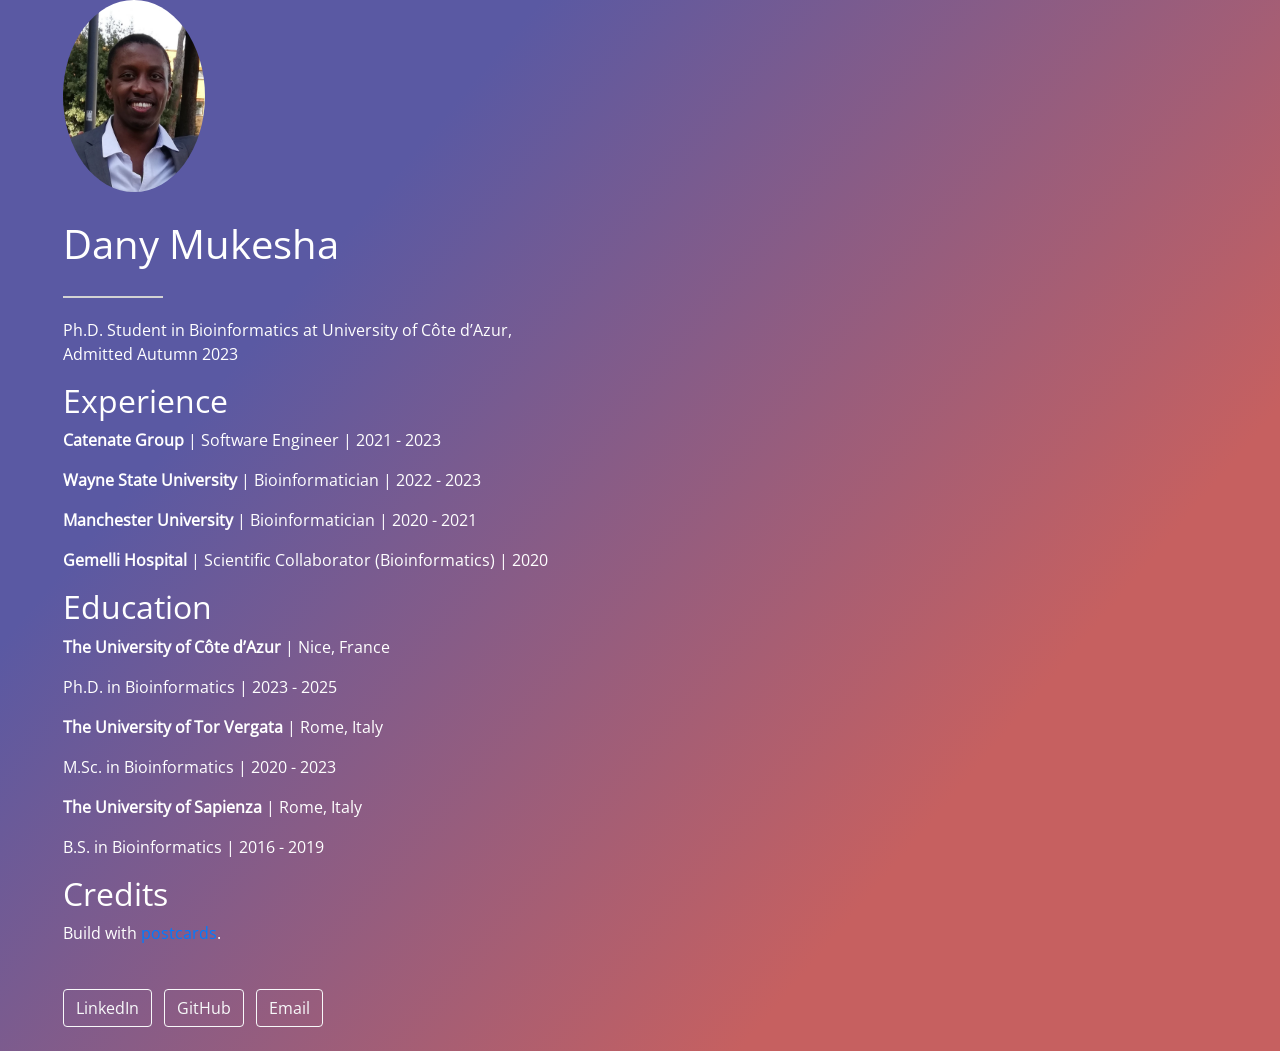
==== index.html @ 73e6e49c "updated the bio" ====
<!doctype html>
<html lang="en">
  <head>
    <!-- Required meta tags -->
    <meta charset="utf-8">
    <meta name="viewport" content="width=device-width, initial-scale=1, shrink-to-fit=no">

    <!-- Bootstrap CSS -->
    <style type="text/css">:root{--blue:#007bff;--indigo:#6610f2;--purple:#6f42c1;--pink:#e83e8c;--red:#dc3545;--orange:#fd7e14;--yellow:#ffc107;--green:#28a745;--teal:#20c997;--cyan:#17a2b8;--white:#fff;--gray:#6c757d;--gray-dark:#343a40;--primary:#007bff;--secondary:#6c757d;--success:#28a745;--info:#17a2b8;--warning:#ffc107;--danger:#dc3545;--light:#f8f9fa;--dark:#343a40;--breakpoint-xs:0;--breakpoint-sm:576px;--breakpoint-md:768px;--breakpoint-lg:992px;--breakpoint-xl:1200px;--font-family-sans-serif:-apple-system,BlinkMacSystemFont,"Segoe UI",Roboto,"Helvetica Neue",Arial,"Noto Sans",sans-serif,"Apple Color Emoji","Segoe UI Emoji","Segoe UI Symbol","Noto Color Emoji";--font-family-monospace:SFMono-Regular,Menlo,Monaco,Consolas,"Liberation Mono","Courier New",monospace}*,::after,::before{box-sizing:border-box}html{font-family:sans-serif;line-height:1.15;-webkit-text-size-adjust:100%;-webkit-tap-highlight-color:transparent}article,aside,figcaption,figure,footer,header,hgroup,main,nav,section{display:block}body{margin:0;font-family:-apple-system,BlinkMacSystemFont,"Segoe UI",Roboto,"Helvetica Neue",Arial,"Noto Sans",sans-serif,"Apple Color Emoji","Segoe UI Emoji","Segoe UI Symbol","Noto Color Emoji";font-size:1rem;font-weight:400;line-height:1.5;color:#212529;text-align:left;background-color:#fff}[tabindex="-1"]:focus:not(:focus-visible){outline:0!important}hr{box-sizing:content-box;height:0;overflow:visible}h1,h2,h3,h4,h5,h6{margin-top:0;margin-bottom:.5rem}p{margin-top:0;margin-bottom:1rem}abbr[data-original-title],abbr[title]{text-decoration:underline;-webkit-text-decoration:underline dotted;text-decoration:underline dotted;cursor:help;border-bottom:0;-webkit-text-decoration-skip-ink:none;text-decoration-skip-ink:none}address{margin-bottom:1rem;font-style:normal;line-height:inherit}dl,ol,ul{margin-top:0;margin-bottom:1rem}ol ol,ol ul,ul ol,ul ul{margin-bottom:0}dt{font-weight:700}dd{margin-bottom:.5rem;margin-left:0}blockquote{margin:0 0 1rem}b,strong{font-weight:bolder}small{font-size:80%}sub,sup{position:relative;font-size:75%;line-height:0;vertical-align:baseline}sub{bottom:-.25em}sup{top:-.5em}a{color:#007bff;text-decoration:none;background-color:transparent}a:hover{color:#0056b3;text-decoration:underline}a:not([href]){color:inherit;text-decoration:none}a:not([href]):hover{color:inherit;text-decoration:none}code,kbd,pre,samp{font-family:SFMono-Regular,Menlo,Monaco,Consolas,"Liberation Mono","Courier New",monospace;font-size:1em}pre{margin-top:0;margin-bottom:1rem;overflow:auto;-ms-overflow-style:scrollbar}figure{margin:0 0 1rem}img{vertical-align:middle;border-style:none}svg{overflow:hidden;vertical-align:middle}table{border-collapse:collapse}caption{padding-top:.75rem;padding-bottom:.75rem;color:#6c757d;text-align:left;caption-side:bottom}th{text-align:inherit}label{display:inline-block;margin-bottom:.5rem}button{border-radius:0}button:focus{outline:1px dotted;outline:5px auto -webkit-focus-ring-color}button,input,optgroup,select,textarea{margin:0;font-family:inherit;font-size:inherit;line-height:inherit}button,input{overflow:visible}button,select{text-transform:none}[role=button]{cursor:pointer}select{word-wrap:normal}[type=button],[type=reset],[type=submit],button{-webkit-appearance:button}[type=button]:not(:disabled),[type=reset]:not(:disabled),[type=submit]:not(:disabled),button:not(:disabled){cursor:pointer}[type=button]::-moz-focus-inner,[type=reset]::-moz-focus-inner,[type=submit]::-moz-focus-inner,button::-moz-focus-inner{padding:0;border-style:none}input[type=checkbox],input[type=radio]{box-sizing:border-box;padding:0}textarea{overflow:auto;resize:vertical}fieldset{min-width:0;padding:0;margin:0;border:0}legend{display:block;width:100%;max-width:100%;padding:0;margin-bottom:.5rem;font-size:1.5rem;line-height:inherit;color:inherit;white-space:normal}progress{vertical-align:baseline}[type=number]::-webkit-inner-spin-button,[type=number]::-webkit-outer-spin-button{height:auto}[type=search]{outline-offset:-2px;-webkit-appearance:none}[type=search]::-webkit-search-decoration{-webkit-appearance:none}::-webkit-file-upload-button{font:inherit;-webkit-appearance:button}output{display:inline-block}summary{display:list-item;cursor:pointer}template{display:none}[hidden]{display:none!important}.h1,.h2,.h3,.h4,.h5,.h6,h1,h2,h3,h4,h5,h6{margin-bottom:.5rem;font-weight:500;line-height:1.2}.h1,h1{font-size:2.5rem}.h2,h2{font-size:2rem}.h3,h3{font-size:1.75rem}.h4,h4{font-size:1.5rem}.h5,h5{font-size:1.25rem}.h6,h6{font-size:1rem}.lead{font-size:1.25rem;font-weight:300}.display-1{font-size:6rem;font-weight:300;line-height:1.2}.display-2{font-size:5.5rem;font-weight:300;line-height:1.2}.display-3{font-size:4.5rem;font-weight:300;line-height:1.2}.display-4{font-size:3.5rem;font-weight:300;line-height:1.2}hr{margin-top:1rem;margin-bottom:1rem;border:0;border-top:1px solid rgba(0,0,0,.1)}.small,small{font-size:80%;font-weight:400}.mark,mark{padding:.2em;background-color:#fcf8e3}.list-unstyled{padding-left:0;list-style:none}.list-inline{padding-left:0;list-style:none}.list-inline-item{display:inline-block}.list-inline-item:not(:last-child){margin-right:.5rem}.initialism{font-size:90%;text-transform:uppercase}.blockquote{margin-bottom:1rem;font-size:1.25rem}.blockquote-footer{display:block;font-size:80%;color:#6c757d}.blockquote-footer::before{content:"\2014\00A0"}.img-fluid{max-width:100%;height:auto}.img-thumbnail{padding:.25rem;background-color:#fff;border:1px solid #dee2e6;border-radius:.25rem;max-width:100%;height:auto}.figure{display:inline-block}.figure-img{margin-bottom:.5rem;line-height:1}.figure-caption{font-size:90%;color:#6c757d}code{font-size:87.5%;color:#e83e8c;word-wrap:break-word}a>code{color:inherit}kbd{padding:.2rem .4rem;font-size:87.5%;color:#fff;background-color:#212529;border-radius:.2rem}kbd kbd{padding:0;font-size:100%;font-weight:700}pre{display:block;font-size:87.5%;color:#212529}pre code{font-size:inherit;color:inherit;word-break:normal}.pre-scrollable{max-height:340px;overflow-y:scroll}.container{width:100%;padding-right:15px;padding-left:15px;margin-right:auto;margin-left:auto}@media (min-width:576px){.container{max-width:540px}}@media (min-width:768px){.container{max-width:720px}}@media (min-width:992px){.container{max-width:960px}}@media (min-width:1200px){.container{max-width:1140px}}.container-fluid,.container-lg,.container-md,.container-sm,.container-xl{width:100%;padding-right:15px;padding-left:15px;margin-right:auto;margin-left:auto}@media (min-width:576px){.container,.container-sm{max-width:540px}}@media (min-width:768px){.container,.container-md,.container-sm{max-width:720px}}@media (min-width:992px){.container,.container-lg,.container-md,.container-sm{max-width:960px}}@media (min-width:1200px){.container,.container-lg,.container-md,.container-sm,.container-xl{max-width:1140px}}.row{display:-ms-flexbox;display:flex;-ms-flex-wrap:wrap;flex-wrap:wrap;margin-right:-15px;margin-left:-15px}.no-gutters{margin-right:0;margin-left:0}.no-gutters>.col,.no-gutters>[class*=col-]{padding-right:0;padding-left:0}.col,.col-1,.col-10,.col-11,.col-12,.col-2,.col-3,.col-4,.col-5,.col-6,.col-7,.col-8,.col-9,.col-auto,.col-lg,.col-lg-1,.col-lg-10,.col-lg-11,.col-lg-12,.col-lg-2,.col-lg-3,.col-lg-4,.col-lg-5,.col-lg-6,.col-lg-7,.col-lg-8,.col-lg-9,.col-lg-auto,.col-md,.col-md-1,.col-md-10,.col-md-11,.col-md-12,.col-md-2,.col-md-3,.col-md-4,.col-md-5,.col-md-6,.col-md-7,.col-md-8,.col-md-9,.col-md-auto,.col-sm,.col-sm-1,.col-sm-10,.col-sm-11,.col-sm-12,.col-sm-2,.col-sm-3,.col-sm-4,.col-sm-5,.col-sm-6,.col-sm-7,.col-sm-8,.col-sm-9,.col-sm-auto,.col-xl,.col-xl-1,.col-xl-10,.col-xl-11,.col-xl-12,.col-xl-2,.col-xl-3,.col-xl-4,.col-xl-5,.col-xl-6,.col-xl-7,.col-xl-8,.col-xl-9,.col-xl-auto{position:relative;width:100%;padding-right:15px;padding-left:15px}.col{-ms-flex-preferred-size:0;flex-basis:0;-ms-flex-positive:1;flex-grow:1;min-width:0;max-width:100%}.row-cols-1>*{-ms-flex:0 0 100%;flex:0 0 100%;max-width:100%}.row-cols-2>*{-ms-flex:0 0 50%;flex:0 0 50%;max-width:50%}.row-cols-3>*{-ms-flex:0 0 33.333333%;flex:0 0 33.333333%;max-width:33.333333%}.row-cols-4>*{-ms-flex:0 0 25%;flex:0 0 25%;max-width:25%}.row-cols-5>*{-ms-flex:0 0 20%;flex:0 0 20%;max-width:20%}.row-cols-6>*{-ms-flex:0 0 16.666667%;flex:0 0 16.666667%;max-width:16.666667%}.col-auto{-ms-flex:0 0 auto;flex:0 0 auto;width:auto;max-width:100%}.col-1{-ms-flex:0 0 8.333333%;flex:0 0 8.333333%;max-width:8.333333%}.col-2{-ms-flex:0 0 16.666667%;flex:0 0 16.666667%;max-width:16.666667%}.col-3{-ms-flex:0 0 25%;flex:0 0 25%;max-width:25%}.col-4{-ms-flex:0 0 33.333333%;flex:0 0 33.333333%;max-width:33.333333%}.col-5{-ms-flex:0 0 41.666667%;flex:0 0 41.666667%;max-width:41.666667%}.col-6{-ms-flex:0 0 50%;flex:0 0 50%;max-width:50%}.col-7{-ms-flex:0 0 58.333333%;flex:0 0 58.333333%;max-width:58.333333%}.col-8{-ms-flex:0 0 66.666667%;flex:0 0 66.666667%;max-width:66.666667%}.col-9{-ms-flex:0 0 75%;flex:0 0 75%;max-width:75%}.col-10{-ms-flex:0 0 83.333333%;flex:0 0 83.333333%;max-width:83.333333%}.col-11{-ms-flex:0 0 91.666667%;flex:0 0 91.666667%;max-width:91.666667%}.col-12{-ms-flex:0 0 100%;flex:0 0 100%;max-width:100%}.order-first{-ms-flex-order:-1;order:-1}.order-last{-ms-flex-order:13;order:13}.order-0{-ms-flex-order:0;order:0}.order-1{-ms-flex-order:1;order:1}.order-2{-ms-flex-order:2;order:2}.order-3{-ms-flex-order:3;order:3}.order-4{-ms-flex-order:4;order:4}.order-5{-ms-flex-order:5;order:5}.order-6{-ms-flex-order:6;order:6}.order-7{-ms-flex-order:7;order:7}.order-8{-ms-flex-order:8;order:8}.order-9{-ms-flex-order:9;order:9}.order-10{-ms-flex-order:10;order:10}.order-11{-ms-flex-order:11;order:11}.order-12{-ms-flex-order:12;order:12}.offset-1{margin-left:8.333333%}.offset-2{margin-left:16.666667%}.offset-3{margin-left:25%}.offset-4{margin-left:33.333333%}.offset-5{margin-left:41.666667%}.offset-6{margin-left:50%}.offset-7{margin-left:58.333333%}.offset-8{margin-left:66.666667%}.offset-9{margin-left:75%}.offset-10{margin-left:83.333333%}.offset-11{margin-left:91.666667%}@media (min-width:576px){.col-sm{-ms-flex-preferred-size:0;flex-basis:0;-ms-flex-positive:1;flex-grow:1;min-width:0;max-width:100%}.row-cols-sm-1>*{-ms-flex:0 0 100%;flex:0 0 100%;max-width:100%}.row-cols-sm-2>*{-ms-flex:0 0 50%;flex:0 0 50%;max-width:50%}.row-cols-sm-3>*{-ms-flex:0 0 33.333333%;flex:0 0 33.333333%;max-width:33.333333%}.row-cols-sm-4>*{-ms-flex:0 0 25%;flex:0 0 25%;max-width:25%}.row-cols-sm-5>*{-ms-flex:0 0 20%;flex:0 0 20%;max-width:20%}.row-cols-sm-6>*{-ms-flex:0 0 16.666667%;flex:0 0 16.666667%;max-width:16.666667%}.col-sm-auto{-ms-flex:0 0 auto;flex:0 0 auto;width:auto;max-width:100%}.col-sm-1{-ms-flex:0 0 8.333333%;flex:0 0 8.333333%;max-width:8.333333%}.col-sm-2{-ms-flex:0 0 16.666667%;flex:0 0 16.666667%;max-width:16.666667%}.col-sm-3{-ms-flex:0 0 25%;flex:0 0 25%;max-width:25%}.col-sm-4{-ms-flex:0 0 33.333333%;flex:0 0 33.333333%;max-width:33.333333%}.col-sm-5{-ms-flex:0 0 41.666667%;flex:0 0 41.666667%;max-width:41.666667%}.col-sm-6{-ms-flex:0 0 50%;flex:0 0 50%;max-width:50%}.col-sm-7{-ms-flex:0 0 58.333333%;flex:0 0 58.333333%;max-width:58.333333%}.col-sm-8{-ms-flex:0 0 66.666667%;flex:0 0 66.666667%;max-width:66.666667%}.col-sm-9{-ms-flex:0 0 75%;flex:0 0 75%;max-width:75%}.col-sm-10{-ms-flex:0 0 83.333333%;flex:0 0 83.333333%;max-width:83.333333%}.col-sm-11{-ms-flex:0 0 91.666667%;flex:0 0 91.666667%;max-width:91.666667%}.col-sm-12{-ms-flex:0 0 100%;flex:0 0 100%;max-width:100%}.order-sm-first{-ms-flex-order:-1;order:-1}.order-sm-last{-ms-flex-order:13;order:13}.order-sm-0{-ms-flex-order:0;order:0}.order-sm-1{-ms-flex-order:1;order:1}.order-sm-2{-ms-flex-order:2;order:2}.order-sm-3{-ms-flex-order:3;order:3}.order-sm-4{-ms-flex-order:4;order:4}.order-sm-5{-ms-flex-order:5;order:5}.order-sm-6{-ms-flex-order:6;order:6}.order-sm-7{-ms-flex-order:7;order:7}.order-sm-8{-ms-flex-order:8;order:8}.order-sm-9{-ms-flex-order:9;order:9}.order-sm-10{-ms-flex-order:10;order:10}.order-sm-11{-ms-flex-order:11;order:11}.order-sm-12{-ms-flex-order:12;order:12}.offset-sm-0{margin-left:0}.offset-sm-1{margin-left:8.333333%}.offset-sm-2{margin-left:16.666667%}.offset-sm-3{margin-left:25%}.offset-sm-4{margin-left:33.333333%}.offset-sm-5{margin-left:41.666667%}.offset-sm-6{margin-left:50%}.offset-sm-7{margin-left:58.333333%}.offset-sm-8{margin-left:66.666667%}.offset-sm-9{margin-left:75%}.offset-sm-10{margin-left:83.333333%}.offset-sm-11{margin-left:91.666667%}}@media (min-width:768px){.col-md{-ms-flex-preferred-size:0;flex-basis:0;-ms-flex-positive:1;flex-grow:1;min-width:0;max-width:100%}.row-cols-md-1>*{-ms-flex:0 0 100%;flex:0 0 100%;max-width:100%}.row-cols-md-2>*{-ms-flex:0 0 50%;flex:0 0 50%;max-width:50%}.row-cols-md-3>*{-ms-flex:0 0 33.333333%;flex:0 0 33.333333%;max-width:33.333333%}.row-cols-md-4>*{-ms-flex:0 0 25%;flex:0 0 25%;max-width:25%}.row-cols-md-5>*{-ms-flex:0 0 20%;flex:0 0 20%;max-width:20%}.row-cols-md-6>*{-ms-flex:0 0 16.666667%;flex:0 0 16.666667%;max-width:16.666667%}.col-md-auto{-ms-flex:0 0 auto;flex:0 0 auto;width:auto;max-width:100%}.col-md-1{-ms-flex:0 0 8.333333%;flex:0 0 8.333333%;max-width:8.333333%}.col-md-2{-ms-flex:0 0 16.666667%;flex:0 0 16.666667%;max-width:16.666667%}.col-md-3{-ms-flex:0 0 25%;flex:0 0 25%;max-width:25%}.col-md-4{-ms-flex:0 0 33.333333%;flex:0 0 33.333333%;max-width:33.333333%}.col-md-5{-ms-flex:0 0 41.666667%;flex:0 0 41.666667%;max-width:41.666667%}.col-md-6{-ms-flex:0 0 50%;flex:0 0 50%;max-width:50%}.col-md-7{-ms-flex:0 0 58.333333%;flex:0 0 58.333333%;max-width:58.333333%}.col-md-8{-ms-flex:0 0 66.666667%;flex:0 0 66.666667%;max-width:66.666667%}.col-md-9{-ms-flex:0 0 75%;flex:0 0 75%;max-width:75%}.col-md-10{-ms-flex:0 0 83.333333%;flex:0 0 83.333333%;max-width:83.333333%}.col-md-11{-ms-flex:0 0 91.666667%;flex:0 0 91.666667%;max-width:91.666667%}.col-md-12{-ms-flex:0 0 100%;flex:0 0 100%;max-width:100%}.order-md-first{-ms-flex-order:-1;order:-1}.order-md-last{-ms-flex-order:13;order:13}.order-md-0{-ms-flex-order:0;order:0}.order-md-1{-ms-flex-order:1;order:1}.order-md-2{-ms-flex-order:2;order:2}.order-md-3{-ms-flex-order:3;order:3}.order-md-4{-ms-flex-order:4;order:4}.order-md-5{-ms-flex-order:5;order:5}.order-md-6{-ms-flex-order:6;order:6}.order-md-7{-ms-flex-order:7;order:7}.order-md-8{-ms-flex-order:8;order:8}.order-md-9{-ms-flex-order:9;order:9}.order-md-10{-ms-flex-order:10;order:10}.order-md-11{-ms-flex-order:11;order:11}.order-md-12{-ms-flex-order:12;order:12}.offset-md-0{margin-left:0}.offset-md-1{margin-left:8.333333%}.offset-md-2{margin-left:16.666667%}.offset-md-3{margin-left:25%}.offset-md-4{margin-left:33.333333%}.offset-md-5{margin-left:41.666667%}.offset-md-6{margin-left:50%}.offset-md-7{margin-left:58.333333%}.offset-md-8{margin-left:66.666667%}.offset-md-9{margin-left:75%}.offset-md-10{margin-left:83.333333%}.offset-md-11{margin-left:91.666667%}}@media (min-width:992px){.col-lg{-ms-flex-preferred-size:0;flex-basis:0;-ms-flex-positive:1;flex-grow:1;min-width:0;max-width:100%}.row-cols-lg-1>*{-ms-flex:0 0 100%;flex:0 0 100%;max-width:100%}.row-cols-lg-2>*{-ms-flex:0 0 50%;flex:0 0 50%;max-width:50%}.row-cols-lg-3>*{-ms-flex:0 0 33.333333%;flex:0 0 33.333333%;max-width:33.333333%}.row-cols-lg-4>*{-ms-flex:0 0 25%;flex:0 0 25%;max-width:25%}.row-cols-lg-5>*{-ms-flex:0 0 20%;flex:0 0 20%;max-width:20%}.row-cols-lg-6>*{-ms-flex:0 0 16.666667%;flex:0 0 16.666667%;max-width:16.666667%}.col-lg-auto{-ms-flex:0 0 auto;flex:0 0 auto;width:auto;max-width:100%}.col-lg-1{-ms-flex:0 0 8.333333%;flex:0 0 8.333333%;max-width:8.333333%}.col-lg-2{-ms-flex:0 0 16.666667%;flex:0 0 16.666667%;max-width:16.666667%}.col-lg-3{-ms-flex:0 0 25%;flex:0 0 25%;max-width:25%}.col-lg-4{-ms-flex:0 0 33.333333%;flex:0 0 33.333333%;max-width:33.333333%}.col-lg-5{-ms-flex:0 0 41.666667%;flex:0 0 41.666667%;max-width:41.666667%}.col-lg-6{-ms-flex:0 0 50%;flex:0 0 50%;max-width:50%}.col-lg-7{-ms-flex:0 0 58.333333%;flex:0 0 58.333333%;max-width:58.333333%}.col-lg-8{-ms-flex:0 0 66.666667%;flex:0 0 66.666667%;max-width:66.666667%}.col-lg-9{-ms-flex:0 0 75%;flex:0 0 75%;max-width:75%}.col-lg-10{-ms-flex:0 0 83.333333%;flex:0 0 83.333333%;max-width:83.333333%}.col-lg-11{-ms-flex:0 0 91.666667%;flex:0 0 91.666667%;max-width:91.666667%}.col-lg-12{-ms-flex:0 0 100%;flex:0 0 100%;max-width:100%}.order-lg-first{-ms-flex-order:-1;order:-1}.order-lg-last{-ms-flex-order:13;order:13}.order-lg-0{-ms-flex-order:0;order:0}.order-lg-1{-ms-flex-order:1;order:1}.order-lg-2{-ms-flex-order:2;order:2}.order-lg-3{-ms-flex-order:3;order:3}.order-lg-4{-ms-flex-order:4;order:4}.order-lg-5{-ms-flex-order:5;order:5}.order-lg-6{-ms-flex-order:6;order:6}.order-lg-7{-ms-flex-order:7;order:7}.order-lg-8{-ms-flex-order:8;order:8}.order-lg-9{-ms-flex-order:9;order:9}.order-lg-10{-ms-flex-order:10;order:10}.order-lg-11{-ms-flex-order:11;order:11}.order-lg-12{-ms-flex-order:12;order:12}.offset-lg-0{margin-left:0}.offset-lg-1{margin-left:8.333333%}.offset-lg-2{margin-left:16.666667%}.offset-lg-3{margin-left:25%}.offset-lg-4{margin-left:33.333333%}.offset-lg-5{margin-left:41.666667%}.offset-lg-6{margin-left:50%}.offset-lg-7{margin-left:58.333333%}.offset-lg-8{margin-left:66.666667%}.offset-lg-9{margin-left:75%}.offset-lg-10{margin-left:83.333333%}.offset-lg-11{margin-left:91.666667%}}@media (min-width:1200px){.col-xl{-ms-flex-preferred-size:0;flex-basis:0;-ms-flex-positive:1;flex-grow:1;min-width:0;max-width:100%}.row-cols-xl-1>*{-ms-flex:0 0 100%;flex:0 0 100%;max-width:100%}.row-cols-xl-2>*{-ms-flex:0 0 50%;flex:0 0 50%;max-width:50%}.row-cols-xl-3>*{-ms-flex:0 0 33.333333%;flex:0 0 33.333333%;max-width:33.333333%}.row-cols-xl-4>*{-ms-flex:0 0 25%;flex:0 0 25%;max-width:25%}.row-cols-xl-5>*{-ms-flex:0 0 20%;flex:0 0 20%;max-width:20%}.row-cols-xl-6>*{-ms-flex:0 0 16.666667%;flex:0 0 16.666667%;max-width:16.666667%}.col-xl-auto{-ms-flex:0 0 auto;flex:0 0 auto;width:auto;max-width:100%}.col-xl-1{-ms-flex:0 0 8.333333%;flex:0 0 8.333333%;max-width:8.333333%}.col-xl-2{-ms-flex:0 0 16.666667%;flex:0 0 16.666667%;max-width:16.666667%}.col-xl-3{-ms-flex:0 0 25%;flex:0 0 25%;max-width:25%}.col-xl-4{-ms-flex:0 0 33.333333%;flex:0 0 33.333333%;max-width:33.333333%}.col-xl-5{-ms-flex:0 0 41.666667%;flex:0 0 41.666667%;max-width:41.666667%}.col-xl-6{-ms-flex:0 0 50%;flex:0 0 50%;max-width:50%}.col-xl-7{-ms-flex:0 0 58.333333%;flex:0 0 58.333333%;max-width:58.333333%}.col-xl-8{-ms-flex:0 0 66.666667%;flex:0 0 66.666667%;max-width:66.666667%}.col-xl-9{-ms-flex:0 0 75%;flex:0 0 75%;max-width:75%}.col-xl-10{-ms-flex:0 0 83.333333%;flex:0 0 83.333333%;max-width:83.333333%}.col-xl-11{-ms-flex:0 0 91.666667%;flex:0 0 91.666667%;max-width:91.666667%}.col-xl-12{-ms-flex:0 0 100%;flex:0 0 100%;max-width:100%}.order-xl-first{-ms-flex-order:-1;order:-1}.order-xl-last{-ms-flex-order:13;order:13}.order-xl-0{-ms-flex-order:0;order:0}.order-xl-1{-ms-flex-order:1;order:1}.order-xl-2{-ms-flex-order:2;order:2}.order-xl-3{-ms-flex-order:3;order:3}.order-xl-4{-ms-flex-order:4;order:4}.order-xl-5{-ms-flex-order:5;order:5}.order-xl-6{-ms-flex-order:6;order:6}.order-xl-7{-ms-flex-order:7;order:7}.order-xl-8{-ms-flex-order:8;order:8}.order-xl-9{-ms-flex-order:9;order:9}.order-xl-10{-ms-flex-order:10;order:10}.order-xl-11{-ms-flex-order:11;order:11}.order-xl-12{-ms-flex-order:12;order:12}.offset-xl-0{margin-left:0}.offset-xl-1{margin-left:8.333333%}.offset-xl-2{margin-left:16.666667%}.offset-xl-3{margin-left:25%}.offset-xl-4{margin-left:33.333333%}.offset-xl-5{margin-left:41.666667%}.offset-xl-6{margin-left:50%}.offset-xl-7{margin-left:58.333333%}.offset-xl-8{margin-left:66.666667%}.offset-xl-9{margin-left:75%}.offset-xl-10{margin-left:83.333333%}.offset-xl-11{margin-left:91.666667%}}.table{width:100%;margin-bottom:1rem;color:#212529}.table td,.table th{padding:.75rem;vertical-align:top;border-top:1px solid #dee2e6}.table thead th{vertical-align:bottom;border-bottom:2px solid #dee2e6}.table tbody+tbody{border-top:2px solid #dee2e6}.table-sm td,.table-sm th{padding:.3rem}.table-bordered{border:1px solid #dee2e6}.table-bordered td,.table-bordered th{border:1px solid #dee2e6}.table-bordered thead td,.table-bordered thead th{border-bottom-width:2px}.table-borderless tbody+tbody,.table-borderless td,.table-borderless th,.table-borderless thead th{border:0}.table-striped tbody tr:nth-of-type(odd){background-color:rgba(0,0,0,.05)}.table-hover tbody tr:hover{color:#212529;background-color:rgba(0,0,0,.075)}.table-primary,.table-primary>td,.table-primary>th{background-color:#b8daff}.table-primary tbody+tbody,.table-primary td,.table-primary th,.table-primary thead th{border-color:#7abaff}.table-hover .table-primary:hover{background-color:#9fcdff}.table-hover .table-primary:hover>td,.table-hover .table-primary:hover>th{background-color:#9fcdff}.table-secondary,.table-secondary>td,.table-secondary>th{background-color:#d6d8db}.table-secondary tbody+tbody,.table-secondary td,.table-secondary th,.table-secondary thead th{border-color:#b3b7bb}.table-hover .table-secondary:hover{background-color:#c8cbcf}.table-hover .table-secondary:hover>td,.table-hover .table-secondary:hover>th{background-color:#c8cbcf}.table-success,.table-success>td,.table-success>th{background-color:#c3e6cb}.table-success tbody+tbody,.table-success td,.table-success th,.table-success thead th{border-color:#8fd19e}.table-hover .table-success:hover{background-color:#b1dfbb}.table-hover .table-success:hover>td,.table-hover .table-success:hover>th{background-color:#b1dfbb}.table-info,.table-info>td,.table-info>th{background-color:#bee5eb}.table-info tbody+tbody,.table-info td,.table-info th,.table-info thead th{border-color:#86cfda}.table-hover .table-info:hover{background-color:#abdde5}.table-hover .table-info:hover>td,.table-hover .table-info:hover>th{background-color:#abdde5}.table-warning,.table-warning>td,.table-warning>th{background-color:#ffeeba}.table-warning tbody+tbody,.table-warning td,.table-warning th,.table-warning thead th{border-color:#ffdf7e}.table-hover .table-warning:hover{background-color:#ffe8a1}.table-hover .table-warning:hover>td,.table-hover .table-warning:hover>th{background-color:#ffe8a1}.table-danger,.table-danger>td,.table-danger>th{background-color:#f5c6cb}.table-danger tbody+tbody,.table-danger td,.table-danger th,.table-danger thead th{border-color:#ed969e}.table-hover .table-danger:hover{background-color:#f1b0b7}.table-hover .table-danger:hover>td,.table-hover .table-danger:hover>th{background-color:#f1b0b7}.table-light,.table-light>td,.table-light>th{background-color:#fdfdfe}.table-light tbody+tbody,.table-light td,.table-light th,.table-light thead th{border-color:#fbfcfc}.table-hover .table-light:hover{background-color:#ececf6}.table-hover .table-light:hover>td,.table-hover .table-light:hover>th{background-color:#ececf6}.table-dark,.table-dark>td,.table-dark>th{background-color:#c6c8ca}.table-dark tbody+tbody,.table-dark td,.table-dark th,.table-dark thead th{border-color:#95999c}.table-hover .table-dark:hover{background-color:#b9bbbe}.table-hover .table-dark:hover>td,.table-hover .table-dark:hover>th{background-color:#b9bbbe}.table-active,.table-active>td,.table-active>th{background-color:rgba(0,0,0,.075)}.table-hover .table-active:hover{background-color:rgba(0,0,0,.075)}.table-hover .table-active:hover>td,.table-hover .table-active:hover>th{background-color:rgba(0,0,0,.075)}.table .thead-dark th{color:#fff;background-color:#343a40;border-color:#454d55}.table .thead-light th{color:#495057;background-color:#e9ecef;border-color:#dee2e6}.table-dark{color:#fff;background-color:#343a40}.table-dark td,.table-dark th,.table-dark thead th{border-color:#454d55}.table-dark.table-bordered{border:0}.table-dark.table-striped tbody tr:nth-of-type(odd){background-color:rgba(255,255,255,.05)}.table-dark.table-hover tbody tr:hover{color:#fff;background-color:rgba(255,255,255,.075)}@media (max-width:575.98px){.table-responsive-sm{display:block;width:100%;overflow-x:auto;-webkit-overflow-scrolling:touch}.table-responsive-sm>.table-bordered{border:0}}@media (max-width:767.98px){.table-responsive-md{display:block;width:100%;overflow-x:auto;-webkit-overflow-scrolling:touch}.table-responsive-md>.table-bordered{border:0}}@media (max-width:991.98px){.table-responsive-lg{display:block;width:100%;overflow-x:auto;-webkit-overflow-scrolling:touch}.table-responsive-lg>.table-bordered{border:0}}@media (max-width:1199.98px){.table-responsive-xl{display:block;width:100%;overflow-x:auto;-webkit-overflow-scrolling:touch}.table-responsive-xl>.table-bordered{border:0}}.table-responsive{display:block;width:100%;overflow-x:auto;-webkit-overflow-scrolling:touch}.table-responsive>.table-bordered{border:0}.form-control{display:block;width:100%;height:calc(1.5em + .75rem + 2px);padding:.375rem .75rem;font-size:1rem;font-weight:400;line-height:1.5;color:#495057;background-color:#fff;background-clip:padding-box;border:1px solid #ced4da;border-radius:.25rem;transition:border-color .15s ease-in-out,box-shadow .15s ease-in-out}@media (prefers-reduced-motion:reduce){.form-control{transition:none}}.form-control::-ms-expand{background-color:transparent;border:0}.form-control:-moz-focusring{color:transparent;text-shadow:0 0 0 #495057}.form-control:focus{color:#495057;background-color:#fff;border-color:#80bdff;outline:0;box-shadow:0 0 0 .2rem rgba(0,123,255,.25)}.form-control::-webkit-input-placeholder{color:#6c757d;opacity:1}.form-control::-moz-placeholder{color:#6c757d;opacity:1}.form-control:-ms-input-placeholder{color:#6c757d;opacity:1}.form-control::-ms-input-placeholder{color:#6c757d;opacity:1}.form-control::placeholder{color:#6c757d;opacity:1}.form-control:disabled,.form-control[readonly]{background-color:#e9ecef;opacity:1}input[type=date].form-control,input[type=datetime-local].form-control,input[type=month].form-control,input[type=time].form-control{-webkit-appearance:none;-moz-appearance:none;appearance:none}select.form-control:focus::-ms-value{color:#495057;background-color:#fff}.form-control-file,.form-control-range{display:block;width:100%}.col-form-label{padding-top:calc(.375rem + 1px);padding-bottom:calc(.375rem + 1px);margin-bottom:0;font-size:inherit;line-height:1.5}.col-form-label-lg{padding-top:calc(.5rem + 1px);padding-bottom:calc(.5rem + 1px);font-size:1.25rem;line-height:1.5}.col-form-label-sm{padding-top:calc(.25rem + 1px);padding-bottom:calc(.25rem + 1px);font-size:.875rem;line-height:1.5}.form-control-plaintext{display:block;width:100%;padding:.375rem 0;margin-bottom:0;font-size:1rem;line-height:1.5;color:#212529;background-color:transparent;border:solid transparent;border-width:1px 0}.form-control-plaintext.form-control-lg,.form-control-plaintext.form-control-sm{padding-right:0;padding-left:0}.form-control-sm{height:calc(1.5em + .5rem + 2px);padding:.25rem .5rem;font-size:.875rem;line-height:1.5;border-radius:.2rem}.form-control-lg{height:calc(1.5em + 1rem + 2px);padding:.5rem 1rem;font-size:1.25rem;line-height:1.5;border-radius:.3rem}select.form-control[multiple],select.form-control[size]{height:auto}textarea.form-control{height:auto}.form-group{margin-bottom:1rem}.form-text{display:block;margin-top:.25rem}.form-row{display:-ms-flexbox;display:flex;-ms-flex-wrap:wrap;flex-wrap:wrap;margin-right:-5px;margin-left:-5px}.form-row>.col,.form-row>[class*=col-]{padding-right:5px;padding-left:5px}.form-check{position:relative;display:block;padding-left:1.25rem}.form-check-input{position:absolute;margin-top:.3rem;margin-left:-1.25rem}.form-check-input:disabled~.form-check-label,.form-check-input[disabled]~.form-check-label{color:#6c757d}.form-check-label{margin-bottom:0}.form-check-inline{display:-ms-inline-flexbox;display:inline-flex;-ms-flex-align:center;align-items:center;padding-left:0;margin-right:.75rem}.form-check-inline .form-check-input{position:static;margin-top:0;margin-right:.3125rem;margin-left:0}.valid-feedback{display:none;width:100%;margin-top:.25rem;font-size:80%;color:#28a745}.valid-tooltip{position:absolute;top:100%;z-index:5;display:none;max-width:100%;padding:.25rem .5rem;margin-top:.1rem;font-size:.875rem;line-height:1.5;color:#fff;background-color:rgba(40,167,69,.9);border-radius:.25rem}.is-valid~.valid-feedback,.is-valid~.valid-tooltip,.was-validated :valid~.valid-feedback,.was-validated :valid~.valid-tooltip{display:block}.form-control.is-valid,.was-validated .form-control:valid{border-color:#28a745;padding-right:calc(1.5em + .75rem);background-image:url("data:image/svg+xml,%3csvg xmlns='http://www.w3.org/2000/svg' width='8' height='8' viewBox='0 0 8 8'%3e%3cpath fill='%2328a745' d='M2.3 6.73L.6 4.53c-.4-1.04.46-1.4 1.1-.8l1.1 1.4 3.4-3.8c.6-.63 1.6-.27 1.2.7l-4 4.6c-.43.5-.8.4-1.1.1z'/%3e%3c/svg%3e");background-repeat:no-repeat;background-position:right calc(.375em + .1875rem) center;background-size:calc(.75em + .375rem) calc(.75em + .375rem)}.form-control.is-valid:focus,.was-validated .form-control:valid:focus{border-color:#28a745;box-shadow:0 0 0 .2rem rgba(40,167,69,.25)}.was-validated textarea.form-control:valid,textarea.form-control.is-valid{padding-right:calc(1.5em + .75rem);background-position:top calc(.375em + .1875rem) right calc(.375em + .1875rem)}.custom-select.is-valid,.was-validated .custom-select:valid{border-color:#28a745;padding-right:calc(.75em + 2.3125rem);background:url("data:image/svg+xml,%3csvg xmlns='http://www.w3.org/2000/svg' width='4' height='5' viewBox='0 0 4 5'%3e%3cpath fill='%23343a40' d='M2 0L0 2h4zm0 5L0 3h4z'/%3e%3c/svg%3e") no-repeat right .75rem center/8px 10px,url("data:image/svg+xml,%3csvg xmlns='http://www.w3.org/2000/svg' width='8' height='8' viewBox='0 0 8 8'%3e%3cpath fill='%2328a745' d='M2.3 6.73L.6 4.53c-.4-1.04.46-1.4 1.1-.8l1.1 1.4 3.4-3.8c.6-.63 1.6-.27 1.2.7l-4 4.6c-.43.5-.8.4-1.1.1z'/%3e%3c/svg%3e") #fff no-repeat center right 1.75rem/calc(.75em + .375rem) calc(.75em + .375rem)}.custom-select.is-valid:focus,.was-validated .custom-select:valid:focus{border-color:#28a745;box-shadow:0 0 0 .2rem rgba(40,167,69,.25)}.form-check-input.is-valid~.form-check-label,.was-validated .form-check-input:valid~.form-check-label{color:#28a745}.form-check-input.is-valid~.valid-feedback,.form-check-input.is-valid~.valid-tooltip,.was-validated .form-check-input:valid~.valid-feedback,.was-validated .form-check-input:valid~.valid-tooltip{display:block}.custom-control-input.is-valid~.custom-control-label,.was-validated .custom-control-input:valid~.custom-control-label{color:#28a745}.custom-control-input.is-valid~.custom-control-label::before,.was-validated .custom-control-input:valid~.custom-control-label::before{border-color:#28a745}.custom-control-input.is-valid:checked~.custom-control-label::before,.was-validated .custom-control-input:valid:checked~.custom-control-label::before{border-color:#34ce57;background-color:#34ce57}.custom-control-input.is-valid:focus~.custom-control-label::before,.was-validated .custom-control-input:valid:focus~.custom-control-label::before{box-shadow:0 0 0 .2rem rgba(40,167,69,.25)}.custom-control-input.is-valid:focus:not(:checked)~.custom-control-label::before,.was-validated .custom-control-input:valid:focus:not(:checked)~.custom-control-label::before{border-color:#28a745}.custom-file-input.is-valid~.custom-file-label,.was-validated .custom-file-input:valid~.custom-file-label{border-color:#28a745}.custom-file-input.is-valid:focus~.custom-file-label,.was-validated .custom-file-input:valid:focus~.custom-file-label{border-color:#28a745;box-shadow:0 0 0 .2rem rgba(40,167,69,.25)}.invalid-feedback{display:none;width:100%;margin-top:.25rem;font-size:80%;color:#dc3545}.invalid-tooltip{position:absolute;top:100%;z-index:5;display:none;max-width:100%;padding:.25rem .5rem;margin-top:.1rem;font-size:.875rem;line-height:1.5;color:#fff;background-color:rgba(220,53,69,.9);border-radius:.25rem}.is-invalid~.invalid-feedback,.is-invalid~.invalid-tooltip,.was-validated :invalid~.invalid-feedback,.was-validated :invalid~.invalid-tooltip{display:block}.form-control.is-invalid,.was-validated .form-control:invalid{border-color:#dc3545;padding-right:calc(1.5em + .75rem);background-image:url("data:image/svg+xml,%3csvg xmlns='http://www.w3.org/2000/svg' width='12' height='12' fill='none' stroke='%23dc3545' viewBox='0 0 12 12'%3e%3ccircle cx='6' cy='6' r='4.5'/%3e%3cpath stroke-linejoin='round' d='M5.8 3.6h.4L6 6.5z'/%3e%3ccircle cx='6' cy='8.2' r='.6' fill='%23dc3545' stroke='none'/%3e%3c/svg%3e");background-repeat:no-repeat;background-position:right calc(.375em + .1875rem) center;background-size:calc(.75em + .375rem) calc(.75em + .375rem)}.form-control.is-invalid:focus,.was-validated .form-control:invalid:focus{border-color:#dc3545;box-shadow:0 0 0 .2rem rgba(220,53,69,.25)}.was-validated textarea.form-control:invalid,textarea.form-control.is-invalid{padding-right:calc(1.5em + .75rem);background-position:top calc(.375em + .1875rem) right calc(.375em + .1875rem)}.custom-select.is-invalid,.was-validated .custom-select:invalid{border-color:#dc3545;padding-right:calc(.75em + 2.3125rem);background:url("data:image/svg+xml,%3csvg xmlns='http://www.w3.org/2000/svg' width='4' height='5' viewBox='0 0 4 5'%3e%3cpath fill='%23343a40' d='M2 0L0 2h4zm0 5L0 3h4z'/%3e%3c/svg%3e") no-repeat right .75rem center/8px 10px,url("data:image/svg+xml,%3csvg xmlns='http://www.w3.org/2000/svg' width='12' height='12' fill='none' stroke='%23dc3545' viewBox='0 0 12 12'%3e%3ccircle cx='6' cy='6' r='4.5'/%3e%3cpath stroke-linejoin='round' d='M5.8 3.6h.4L6 6.5z'/%3e%3ccircle cx='6' cy='8.2' r='.6' fill='%23dc3545' stroke='none'/%3e%3c/svg%3e") #fff no-repeat center right 1.75rem/calc(.75em + .375rem) calc(.75em + .375rem)}.custom-select.is-invalid:focus,.was-validated .custom-select:invalid:focus{border-color:#dc3545;box-shadow:0 0 0 .2rem rgba(220,53,69,.25)}.form-check-input.is-invalid~.form-check-label,.was-validated .form-check-input:invalid~.form-check-label{color:#dc3545}.form-check-input.is-invalid~.invalid-feedback,.form-check-input.is-invalid~.invalid-tooltip,.was-validated .form-check-input:invalid~.invalid-feedback,.was-validated .form-check-input:invalid~.invalid-tooltip{display:block}.custom-control-input.is-invalid~.custom-control-label,.was-validated .custom-control-input:invalid~.custom-control-label{color:#dc3545}.custom-control-input.is-invalid~.custom-control-label::before,.was-validated .custom-control-input:invalid~.custom-control-label::before{border-color:#dc3545}.custom-control-input.is-invalid:checked~.custom-control-label::before,.was-validated .custom-control-input:invalid:checked~.custom-control-label::before{border-color:#e4606d;background-color:#e4606d}.custom-control-input.is-invalid:focus~.custom-control-label::before,.was-validated .custom-control-input:invalid:focus~.custom-control-label::before{box-shadow:0 0 0 .2rem rgba(220,53,69,.25)}.custom-control-input.is-invalid:focus:not(:checked)~.custom-control-label::before,.was-validated .custom-control-input:invalid:focus:not(:checked)~.custom-control-label::before{border-color:#dc3545}.custom-file-input.is-invalid~.custom-file-label,.was-validated .custom-file-input:invalid~.custom-file-label{border-color:#dc3545}.custom-file-input.is-invalid:focus~.custom-file-label,.was-validated .custom-file-input:invalid:focus~.custom-file-label{border-color:#dc3545;box-shadow:0 0 0 .2rem rgba(220,53,69,.25)}.form-inline{display:-ms-flexbox;display:flex;-ms-flex-flow:row wrap;flex-flow:row wrap;-ms-flex-align:center;align-items:center}.form-inline .form-check{width:100%}@media (min-width:576px){.form-inline label{display:-ms-flexbox;display:flex;-ms-flex-align:center;align-items:center;-ms-flex-pack:center;justify-content:center;margin-bottom:0}.form-inline .form-group{display:-ms-flexbox;display:flex;-ms-flex:0 0 auto;flex:0 0 auto;-ms-flex-flow:row wrap;flex-flow:row wrap;-ms-flex-align:center;align-items:center;margin-bottom:0}.form-inline .form-control{display:inline-block;width:auto;vertical-align:middle}.form-inline .form-control-plaintext{display:inline-block}.form-inline .custom-select,.form-inline .input-group{width:auto}.form-inline .form-check{display:-ms-flexbox;display:flex;-ms-flex-align:center;align-items:center;-ms-flex-pack:center;justify-content:center;width:auto;padding-left:0}.form-inline .form-check-input{position:relative;-ms-flex-negative:0;flex-shrink:0;margin-top:0;margin-right:.25rem;margin-left:0}.form-inline .custom-control{-ms-flex-align:center;align-items:center;-ms-flex-pack:center;justify-content:center}.form-inline .custom-control-label{margin-bottom:0}}.btn{display:inline-block;font-weight:400;color:#212529;text-align:center;vertical-align:middle;-webkit-user-select:none;-moz-user-select:none;-ms-user-select:none;user-select:none;background-color:transparent;border:1px solid transparent;padding:.375rem .75rem;font-size:1rem;line-height:1.5;border-radius:.25rem;transition:color .15s ease-in-out,background-color .15s ease-in-out,border-color .15s ease-in-out,box-shadow .15s ease-in-out}@media (prefers-reduced-motion:reduce){.btn{transition:none}}.btn:hover{color:#212529;text-decoration:none}.btn.focus,.btn:focus{outline:0;box-shadow:0 0 0 .2rem rgba(0,123,255,.25)}.btn.disabled,.btn:disabled{opacity:.65}.btn:not(:disabled):not(.disabled){cursor:pointer}a.btn.disabled,fieldset:disabled a.btn{pointer-events:none}.btn-primary{color:#fff;background-color:#007bff;border-color:#007bff}.btn-primary:hover{color:#fff;background-color:#0069d9;border-color:#0062cc}.btn-primary.focus,.btn-primary:focus{color:#fff;background-color:#0069d9;border-color:#0062cc;box-shadow:0 0 0 .2rem rgba(38,143,255,.5)}.btn-primary.disabled,.btn-primary:disabled{color:#fff;background-color:#007bff;border-color:#007bff}.btn-primary:not(:disabled):not(.disabled).active,.btn-primary:not(:disabled):not(.disabled):active,.show>.btn-primary.dropdown-toggle{color:#fff;background-color:#0062cc;border-color:#005cbf}.btn-primary:not(:disabled):not(.disabled).active:focus,.btn-primary:not(:disabled):not(.disabled):active:focus,.show>.btn-primary.dropdown-toggle:focus{box-shadow:0 0 0 .2rem rgba(38,143,255,.5)}.btn-secondary{color:#fff;background-color:#6c757d;border-color:#6c757d}.btn-secondary:hover{color:#fff;background-color:#5a6268;border-color:#545b62}.btn-secondary.focus,.btn-secondary:focus{color:#fff;background-color:#5a6268;border-color:#545b62;box-shadow:0 0 0 .2rem rgba(130,138,145,.5)}.btn-secondary.disabled,.btn-secondary:disabled{color:#fff;background-color:#6c757d;border-color:#6c757d}.btn-secondary:not(:disabled):not(.disabled).active,.btn-secondary:not(:disabled):not(.disabled):active,.show>.btn-secondary.dropdown-toggle{color:#fff;background-color:#545b62;border-color:#4e555b}.btn-secondary:not(:disabled):not(.disabled).active:focus,.btn-secondary:not(:disabled):not(.disabled):active:focus,.show>.btn-secondary.dropdown-toggle:focus{box-shadow:0 0 0 .2rem rgba(130,138,145,.5)}.btn-success{color:#fff;background-color:#28a745;border-color:#28a745}.btn-success:hover{color:#fff;background-color:#218838;border-color:#1e7e34}.btn-success.focus,.btn-success:focus{color:#fff;background-color:#218838;border-color:#1e7e34;box-shadow:0 0 0 .2rem rgba(72,180,97,.5)}.btn-success.disabled,.btn-success:disabled{color:#fff;background-color:#28a745;border-color:#28a745}.btn-success:not(:disabled):not(.disabled).active,.btn-success:not(:disabled):not(.disabled):active,.show>.btn-success.dropdown-toggle{color:#fff;background-color:#1e7e34;border-color:#1c7430}.btn-success:not(:disabled):not(.disabled).active:focus,.btn-success:not(:disabled):not(.disabled):active:focus,.show>.btn-success.dropdown-toggle:focus{box-shadow:0 0 0 .2rem rgba(72,180,97,.5)}.btn-info{color:#fff;background-color:#17a2b8;border-color:#17a2b8}.btn-info:hover{color:#fff;background-color:#138496;border-color:#117a8b}.btn-info.focus,.btn-info:focus{color:#fff;background-color:#138496;border-color:#117a8b;box-shadow:0 0 0 .2rem rgba(58,176,195,.5)}.btn-info.disabled,.btn-info:disabled{color:#fff;background-color:#17a2b8;border-color:#17a2b8}.btn-info:not(:disabled):not(.disabled).active,.btn-info:not(:disabled):not(.disabled):active,.show>.btn-info.dropdown-toggle{color:#fff;background-color:#117a8b;border-color:#10707f}.btn-info:not(:disabled):not(.disabled).active:focus,.btn-info:not(:disabled):not(.disabled):active:focus,.show>.btn-info.dropdown-toggle:focus{box-shadow:0 0 0 .2rem rgba(58,176,195,.5)}.btn-warning{color:#212529;background-color:#ffc107;border-color:#ffc107}.btn-warning:hover{color:#212529;background-color:#e0a800;border-color:#d39e00}.btn-warning.focus,.btn-warning:focus{color:#212529;background-color:#e0a800;border-color:#d39e00;box-shadow:0 0 0 .2rem rgba(222,170,12,.5)}.btn-warning.disabled,.btn-warning:disabled{color:#212529;background-color:#ffc107;border-color:#ffc107}.btn-warning:not(:disabled):not(.disabled).active,.btn-warning:not(:disabled):not(.disabled):active,.show>.btn-warning.dropdown-toggle{color:#212529;background-color:#d39e00;border-color:#c69500}.btn-warning:not(:disabled):not(.disabled).active:focus,.btn-warning:not(:disabled):not(.disabled):active:focus,.show>.btn-warning.dropdown-toggle:focus{box-shadow:0 0 0 .2rem rgba(222,170,12,.5)}.btn-danger{color:#fff;background-color:#dc3545;border-color:#dc3545}.btn-danger:hover{color:#fff;background-color:#c82333;border-color:#bd2130}.btn-danger.focus,.btn-danger:focus{color:#fff;background-color:#c82333;border-color:#bd2130;box-shadow:0 0 0 .2rem rgba(225,83,97,.5)}.btn-danger.disabled,.btn-danger:disabled{color:#fff;background-color:#dc3545;border-color:#dc3545}.btn-danger:not(:disabled):not(.disabled).active,.btn-danger:not(:disabled):not(.disabled):active,.show>.btn-danger.dropdown-toggle{color:#fff;background-color:#bd2130;border-color:#b21f2d}.btn-danger:not(:disabled):not(.disabled).active:focus,.btn-danger:not(:disabled):not(.disabled):active:focus,.show>.btn-danger.dropdown-toggle:focus{box-shadow:0 0 0 .2rem rgba(225,83,97,.5)}.btn-light{color:#212529;background-color:#f8f9fa;border-color:#f8f9fa}.btn-light:hover{color:#212529;background-color:#e2e6ea;border-color:#dae0e5}.btn-light.focus,.btn-light:focus{color:#212529;background-color:#e2e6ea;border-color:#dae0e5;box-shadow:0 0 0 .2rem rgba(216,217,219,.5)}.btn-light.disabled,.btn-light:disabled{color:#212529;background-color:#f8f9fa;border-color:#f8f9fa}.btn-light:not(:disabled):not(.disabled).active,.btn-light:not(:disabled):not(.disabled):active,.show>.btn-light.dropdown-toggle{color:#212529;background-color:#dae0e5;border-color:#d3d9df}.btn-light:not(:disabled):not(.disabled).active:focus,.btn-light:not(:disabled):not(.disabled):active:focus,.show>.btn-light.dropdown-toggle:focus{box-shadow:0 0 0 .2rem rgba(216,217,219,.5)}.btn-dark{color:#fff;background-color:#343a40;border-color:#343a40}.btn-dark:hover{color:#fff;background-color:#23272b;border-color:#1d2124}.btn-dark.focus,.btn-dark:focus{color:#fff;background-color:#23272b;border-color:#1d2124;box-shadow:0 0 0 .2rem rgba(82,88,93,.5)}.btn-dark.disabled,.btn-dark:disabled{color:#fff;background-color:#343a40;border-color:#343a40}.btn-dark:not(:disabled):not(.disabled).active,.btn-dark:not(:disabled):not(.disabled):active,.show>.btn-dark.dropdown-toggle{color:#fff;background-color:#1d2124;border-color:#171a1d}.btn-dark:not(:disabled):not(.disabled).active:focus,.btn-dark:not(:disabled):not(.disabled):active:focus,.show>.btn-dark.dropdown-toggle:focus{box-shadow:0 0 0 .2rem rgba(82,88,93,.5)}.btn-outline-primary{color:#007bff;border-color:#007bff}.btn-outline-primary:hover{color:#fff;background-color:#007bff;border-color:#007bff}.btn-outline-primary.focus,.btn-outline-primary:focus{box-shadow:0 0 0 .2rem rgba(0,123,255,.5)}.btn-outline-primary.disabled,.btn-outline-primary:disabled{color:#007bff;background-color:transparent}.btn-outline-primary:not(:disabled):not(.disabled).active,.btn-outline-primary:not(:disabled):not(.disabled):active,.show>.btn-outline-primary.dropdown-toggle{color:#fff;background-color:#007bff;border-color:#007bff}.btn-outline-primary:not(:disabled):not(.disabled).active:focus,.btn-outline-primary:not(:disabled):not(.disabled):active:focus,.show>.btn-outline-primary.dropdown-toggle:focus{box-shadow:0 0 0 .2rem rgba(0,123,255,.5)}.btn-outline-secondary{color:#6c757d;border-color:#6c757d}.btn-outline-secondary:hover{color:#fff;background-color:#6c757d;border-color:#6c757d}.btn-outline-secondary.focus,.btn-outline-secondary:focus{box-shadow:0 0 0 .2rem rgba(108,117,125,.5)}.btn-outline-secondary.disabled,.btn-outline-secondary:disabled{color:#6c757d;background-color:transparent}.btn-outline-secondary:not(:disabled):not(.disabled).active,.btn-outline-secondary:not(:disabled):not(.disabled):active,.show>.btn-outline-secondary.dropdown-toggle{color:#fff;background-color:#6c757d;border-color:#6c757d}.btn-outline-secondary:not(:disabled):not(.disabled).active:focus,.btn-outline-secondary:not(:disabled):not(.disabled):active:focus,.show>.btn-outline-secondary.dropdown-toggle:focus{box-shadow:0 0 0 .2rem rgba(108,117,125,.5)}.btn-outline-success{color:#28a745;border-color:#28a745}.btn-outline-success:hover{color:#fff;background-color:#28a745;border-color:#28a745}.btn-outline-success.focus,.btn-outline-success:focus{box-shadow:0 0 0 .2rem rgba(40,167,69,.5)}.btn-outline-success.disabled,.btn-outline-success:disabled{color:#28a745;background-color:transparent}.btn-outline-success:not(:disabled):not(.disabled).active,.btn-outline-success:not(:disabled):not(.disabled):active,.show>.btn-outline-success.dropdown-toggle{color:#fff;background-color:#28a745;border-color:#28a745}.btn-outline-success:not(:disabled):not(.disabled).active:focus,.btn-outline-success:not(:disabled):not(.disabled):active:focus,.show>.btn-outline-success.dropdown-toggle:focus{box-shadow:0 0 0 .2rem rgba(40,167,69,.5)}.btn-outline-info{color:#17a2b8;border-color:#17a2b8}.btn-outline-info:hover{color:#fff;background-color:#17a2b8;border-color:#17a2b8}.btn-outline-info.focus,.btn-outline-info:focus{box-shadow:0 0 0 .2rem rgba(23,162,184,.5)}.btn-outline-info.disabled,.btn-outline-info:disabled{color:#17a2b8;background-color:transparent}.btn-outline-info:not(:disabled):not(.disabled).active,.btn-outline-info:not(:disabled):not(.disabled):active,.show>.btn-outline-info.dropdown-toggle{color:#fff;background-color:#17a2b8;border-color:#17a2b8}.btn-outline-info:not(:disabled):not(.disabled).active:focus,.btn-outline-info:not(:disabled):not(.disabled):active:focus,.show>.btn-outline-info.dropdown-toggle:focus{box-shadow:0 0 0 .2rem rgba(23,162,184,.5)}.btn-outline-warning{color:#ffc107;border-color:#ffc107}.btn-outline-warning:hover{color:#212529;background-color:#ffc107;border-color:#ffc107}.btn-outline-warning.focus,.btn-outline-warning:focus{box-shadow:0 0 0 .2rem rgba(255,193,7,.5)}.btn-outline-warning.disabled,.btn-outline-warning:disabled{color:#ffc107;background-color:transparent}.btn-outline-warning:not(:disabled):not(.disabled).active,.btn-outline-warning:not(:disabled):not(.disabled):active,.show>.btn-outline-warning.dropdown-toggle{color:#212529;background-color:#ffc107;border-color:#ffc107}.btn-outline-warning:not(:disabled):not(.disabled).active:focus,.btn-outline-warning:not(:disabled):not(.disabled):active:focus,.show>.btn-outline-warning.dropdown-toggle:focus{box-shadow:0 0 0 .2rem rgba(255,193,7,.5)}.btn-outline-danger{color:#dc3545;border-color:#dc3545}.btn-outline-danger:hover{color:#fff;background-color:#dc3545;border-color:#dc3545}.btn-outline-danger.focus,.btn-outline-danger:focus{box-shadow:0 0 0 .2rem rgba(220,53,69,.5)}.btn-outline-danger.disabled,.btn-outline-danger:disabled{color:#dc3545;background-color:transparent}.btn-outline-danger:not(:disabled):not(.disabled).active,.btn-outline-danger:not(:disabled):not(.disabled):active,.show>.btn-outline-danger.dropdown-toggle{color:#fff;background-color:#dc3545;border-color:#dc3545}.btn-outline-danger:not(:disabled):not(.disabled).active:focus,.btn-outline-danger:not(:disabled):not(.disabled):active:focus,.show>.btn-outline-danger.dropdown-toggle:focus{box-shadow:0 0 0 .2rem rgba(220,53,69,.5)}.btn-outline-light{color:#f8f9fa;border-color:#f8f9fa}.btn-outline-light:hover{color:#212529;background-color:#f8f9fa;border-color:#f8f9fa}.btn-outline-light.focus,.btn-outline-light:focus{box-shadow:0 0 0 .2rem rgba(248,249,250,.5)}.btn-outline-light.disabled,.btn-outline-light:disabled{color:#f8f9fa;background-color:transparent}.btn-outline-light:not(:disabled):not(.disabled).active,.btn-outline-light:not(:disabled):not(.disabled):active,.show>.btn-outline-light.dropdown-toggle{color:#212529;background-color:#f8f9fa;border-color:#f8f9fa}.btn-outline-light:not(:disabled):not(.disabled).active:focus,.btn-outline-light:not(:disabled):not(.disabled):active:focus,.show>.btn-outline-light.dropdown-toggle:focus{box-shadow:0 0 0 .2rem rgba(248,249,250,.5)}.btn-outline-dark{color:#343a40;border-color:#343a40}.btn-outline-dark:hover{color:#fff;background-color:#343a40;border-color:#343a40}.btn-outline-dark.focus,.btn-outline-dark:focus{box-shadow:0 0 0 .2rem rgba(52,58,64,.5)}.btn-outline-dark.disabled,.btn-outline-dark:disabled{color:#343a40;background-color:transparent}.btn-outline-dark:not(:disabled):not(.disabled).active,.btn-outline-dark:not(:disabled):not(.disabled):active,.show>.btn-outline-dark.dropdown-toggle{color:#fff;background-color:#343a40;border-color:#343a40}.btn-outline-dark:not(:disabled):not(.disabled).active:focus,.btn-outline-dark:not(:disabled):not(.disabled):active:focus,.show>.btn-outline-dark.dropdown-toggle:focus{box-shadow:0 0 0 .2rem rgba(52,58,64,.5)}.btn-link{font-weight:400;color:#007bff;text-decoration:none}.btn-link:hover{color:#0056b3;text-decoration:underline}.btn-link.focus,.btn-link:focus{text-decoration:underline}.btn-link.disabled,.btn-link:disabled{color:#6c757d;pointer-events:none}.btn-group-lg>.btn,.btn-lg{padding:.5rem 1rem;font-size:1.25rem;line-height:1.5;border-radius:.3rem}.btn-group-sm>.btn,.btn-sm{padding:.25rem .5rem;font-size:.875rem;line-height:1.5;border-radius:.2rem}.btn-block{display:block;width:100%}.btn-block+.btn-block{margin-top:.5rem}input[type=button].btn-block,input[type=reset].btn-block,input[type=submit].btn-block{width:100%}.fade{transition:opacity .15s linear}@media (prefers-reduced-motion:reduce){.fade{transition:none}}.fade:not(.show){opacity:0}.collapse:not(.show){display:none}.collapsing{position:relative;height:0;overflow:hidden;transition:height .35s ease}@media (prefers-reduced-motion:reduce){.collapsing{transition:none}}.dropdown,.dropleft,.dropright,.dropup{position:relative}.dropdown-toggle{white-space:nowrap}.dropdown-toggle::after{display:inline-block;margin-left:.255em;vertical-align:.255em;content:"";border-top:.3em solid;border-right:.3em solid transparent;border-bottom:0;border-left:.3em solid transparent}.dropdown-toggle:empty::after{margin-left:0}.dropdown-menu{position:absolute;top:100%;left:0;z-index:1000;display:none;float:left;min-width:10rem;padding:.5rem 0;margin:.125rem 0 0;font-size:1rem;color:#212529;text-align:left;list-style:none;background-color:#fff;background-clip:padding-box;border:1px solid rgba(0,0,0,.15);border-radius:.25rem}.dropdown-menu-left{right:auto;left:0}.dropdown-menu-right{right:0;left:auto}@media (min-width:576px){.dropdown-menu-sm-left{right:auto;left:0}.dropdown-menu-sm-right{right:0;left:auto}}@media (min-width:768px){.dropdown-menu-md-left{right:auto;left:0}.dropdown-menu-md-right{right:0;left:auto}}@media (min-width:992px){.dropdown-menu-lg-left{right:auto;left:0}.dropdown-menu-lg-right{right:0;left:auto}}@media (min-width:1200px){.dropdown-menu-xl-left{right:auto;left:0}.dropdown-menu-xl-right{right:0;left:auto}}.dropup .dropdown-menu{top:auto;bottom:100%;margin-top:0;margin-bottom:.125rem}.dropup .dropdown-toggle::after{display:inline-block;margin-left:.255em;vertical-align:.255em;content:"";border-top:0;border-right:.3em solid transparent;border-bottom:.3em solid;border-left:.3em solid transparent}.dropup .dropdown-toggle:empty::after{margin-left:0}.dropright .dropdown-menu{top:0;right:auto;left:100%;margin-top:0;margin-left:.125rem}.dropright .dropdown-toggle::after{display:inline-block;margin-left:.255em;vertical-align:.255em;content:"";border-top:.3em solid transparent;border-right:0;border-bottom:.3em solid transparent;border-left:.3em solid}.dropright .dropdown-toggle:empty::after{margin-left:0}.dropright .dropdown-toggle::after{vertical-align:0}.dropleft .dropdown-menu{top:0;right:100%;left:auto;margin-top:0;margin-right:.125rem}.dropleft .dropdown-toggle::after{display:inline-block;margin-left:.255em;vertical-align:.255em;content:""}.dropleft .dropdown-toggle::after{display:none}.dropleft .dropdown-toggle::before{display:inline-block;margin-right:.255em;vertical-align:.255em;content:"";border-top:.3em solid transparent;border-right:.3em solid;border-bottom:.3em solid transparent}.dropleft .dropdown-toggle:empty::after{margin-left:0}.dropleft .dropdown-toggle::before{vertical-align:0}.dropdown-menu[x-placement^=bottom],.dropdown-menu[x-placement^=left],.dropdown-menu[x-placement^=right],.dropdown-menu[x-placement^=top]{right:auto;bottom:auto}.dropdown-divider{height:0;margin:.5rem 0;overflow:hidden;border-top:1px solid #e9ecef}.dropdown-item{display:block;width:100%;padding:.25rem 1.5rem;clear:both;font-weight:400;color:#212529;text-align:inherit;white-space:nowrap;background-color:transparent;border:0}.dropdown-item:focus,.dropdown-item:hover{color:#16181b;text-decoration:none;background-color:#f8f9fa}.dropdown-item.active,.dropdown-item:active{color:#fff;text-decoration:none;background-color:#007bff}.dropdown-item.disabled,.dropdown-item:disabled{color:#6c757d;pointer-events:none;background-color:transparent}.dropdown-menu.show{display:block}.dropdown-header{display:block;padding:.5rem 1.5rem;margin-bottom:0;font-size:.875rem;color:#6c757d;white-space:nowrap}.dropdown-item-text{display:block;padding:.25rem 1.5rem;color:#212529}.btn-group,.btn-group-vertical{position:relative;display:-ms-inline-flexbox;display:inline-flex;vertical-align:middle}.btn-group-vertical>.btn,.btn-group>.btn{position:relative;-ms-flex:1 1 auto;flex:1 1 auto}.btn-group-vertical>.btn:hover,.btn-group>.btn:hover{z-index:1}.btn-group-vertical>.btn.active,.btn-group-vertical>.btn:active,.btn-group-vertical>.btn:focus,.btn-group>.btn.active,.btn-group>.btn:active,.btn-group>.btn:focus{z-index:1}.btn-toolbar{display:-ms-flexbox;display:flex;-ms-flex-wrap:wrap;flex-wrap:wrap;-ms-flex-pack:start;justify-content:flex-start}.btn-toolbar .input-group{width:auto}.btn-group>.btn-group:not(:first-child),.btn-group>.btn:not(:first-child){margin-left:-1px}.btn-group>.btn-group:not(:last-child)>.btn,.btn-group>.btn:not(:last-child):not(.dropdown-toggle){border-top-right-radius:0;border-bottom-right-radius:0}.btn-group>.btn-group:not(:first-child)>.btn,.btn-group>.btn:not(:first-child){border-top-left-radius:0;border-bottom-left-radius:0}.dropdown-toggle-split{padding-right:.5625rem;padding-left:.5625rem}.dropdown-toggle-split::after,.dropright .dropdown-toggle-split::after,.dropup .dropdown-toggle-split::after{margin-left:0}.dropleft .dropdown-toggle-split::before{margin-right:0}.btn-group-sm>.btn+.dropdown-toggle-split,.btn-sm+.dropdown-toggle-split{padding-right:.375rem;padding-left:.375rem}.btn-group-lg>.btn+.dropdown-toggle-split,.btn-lg+.dropdown-toggle-split{padding-right:.75rem;padding-left:.75rem}.btn-group-vertical{-ms-flex-direction:column;flex-direction:column;-ms-flex-align:start;align-items:flex-start;-ms-flex-pack:center;justify-content:center}.btn-group-vertical>.btn,.btn-group-vertical>.btn-group{width:100%}.btn-group-vertical>.btn-group:not(:first-child),.btn-group-vertical>.btn:not(:first-child){margin-top:-1px}.btn-group-vertical>.btn-group:not(:last-child)>.btn,.btn-group-vertical>.btn:not(:last-child):not(.dropdown-toggle){border-bottom-right-radius:0;border-bottom-left-radius:0}.btn-group-vertical>.btn-group:not(:first-child)>.btn,.btn-group-vertical>.btn:not(:first-child){border-top-left-radius:0;border-top-right-radius:0}.btn-group-toggle>.btn,.btn-group-toggle>.btn-group>.btn{margin-bottom:0}.btn-group-toggle>.btn input[type=checkbox],.btn-group-toggle>.btn input[type=radio],.btn-group-toggle>.btn-group>.btn input[type=checkbox],.btn-group-toggle>.btn-group>.btn input[type=radio]{position:absolute;clip:rect(0,0,0,0);pointer-events:none}.input-group{position:relative;display:-ms-flexbox;display:flex;-ms-flex-wrap:wrap;flex-wrap:wrap;-ms-flex-align:stretch;align-items:stretch;width:100%}.input-group>.custom-file,.input-group>.custom-select,.input-group>.form-control,.input-group>.form-control-plaintext{position:relative;-ms-flex:1 1 auto;flex:1 1 auto;width:1%;min-width:0;margin-bottom:0}.input-group>.custom-file+.custom-file,.input-group>.custom-file+.custom-select,.input-group>.custom-file+.form-control,.input-group>.custom-select+.custom-file,.input-group>.custom-select+.custom-select,.input-group>.custom-select+.form-control,.input-group>.form-control+.custom-file,.input-group>.form-control+.custom-select,.input-group>.form-control+.form-control,.input-group>.form-control-plaintext+.custom-file,.input-group>.form-control-plaintext+.custom-select,.input-group>.form-control-plaintext+.form-control{margin-left:-1px}.input-group>.custom-file .custom-file-input:focus~.custom-file-label,.input-group>.custom-select:focus,.input-group>.form-control:focus{z-index:3}.input-group>.custom-file .custom-file-input:focus{z-index:4}.input-group>.custom-select:not(:last-child),.input-group>.form-control:not(:last-child){border-top-right-radius:0;border-bottom-right-radius:0}.input-group>.custom-select:not(:first-child),.input-group>.form-control:not(:first-child){border-top-left-radius:0;border-bottom-left-radius:0}.input-group>.custom-file{display:-ms-flexbox;display:flex;-ms-flex-align:center;align-items:center}.input-group>.custom-file:not(:last-child) .custom-file-label,.input-group>.custom-file:not(:last-child) .custom-file-label::after{border-top-right-radius:0;border-bottom-right-radius:0}.input-group>.custom-file:not(:first-child) .custom-file-label{border-top-left-radius:0;border-bottom-left-radius:0}.input-group-append,.input-group-prepend{display:-ms-flexbox;display:flex}.input-group-append .btn,.input-group-prepend .btn{position:relative;z-index:2}.input-group-append .btn:focus,.input-group-prepend .btn:focus{z-index:3}.input-group-append .btn+.btn,.input-group-append .btn+.input-group-text,.input-group-append .input-group-text+.btn,.input-group-append .input-group-text+.input-group-text,.input-group-prepend .btn+.btn,.input-group-prepend .btn+.input-group-text,.input-group-prepend .input-group-text+.btn,.input-group-prepend .input-group-text+.input-group-text{margin-left:-1px}.input-group-prepend{margin-right:-1px}.input-group-append{margin-left:-1px}.input-group-text{display:-ms-flexbox;display:flex;-ms-flex-align:center;align-items:center;padding:.375rem .75rem;margin-bottom:0;font-size:1rem;font-weight:400;line-height:1.5;color:#495057;text-align:center;white-space:nowrap;background-color:#e9ecef;border:1px solid #ced4da;border-radius:.25rem}.input-group-text input[type=checkbox],.input-group-text input[type=radio]{margin-top:0}.input-group-lg>.custom-select,.input-group-lg>.form-control:not(textarea){height:calc(1.5em + 1rem + 2px)}.input-group-lg>.custom-select,.input-group-lg>.form-control,.input-group-lg>.input-group-append>.btn,.input-group-lg>.input-group-append>.input-group-text,.input-group-lg>.input-group-prepend>.btn,.input-group-lg>.input-group-prepend>.input-group-text{padding:.5rem 1rem;font-size:1.25rem;line-height:1.5;border-radius:.3rem}.input-group-sm>.custom-select,.input-group-sm>.form-control:not(textarea){height:calc(1.5em + .5rem + 2px)}.input-group-sm>.custom-select,.input-group-sm>.form-control,.input-group-sm>.input-group-append>.btn,.input-group-sm>.input-group-append>.input-group-text,.input-group-sm>.input-group-prepend>.btn,.input-group-sm>.input-group-prepend>.input-group-text{padding:.25rem .5rem;font-size:.875rem;line-height:1.5;border-radius:.2rem}.input-group-lg>.custom-select,.input-group-sm>.custom-select{padding-right:1.75rem}.input-group>.input-group-append:last-child>.btn:not(:last-child):not(.dropdown-toggle),.input-group>.input-group-append:last-child>.input-group-text:not(:last-child),.input-group>.input-group-append:not(:last-child)>.btn,.input-group>.input-group-append:not(:last-child)>.input-group-text,.input-group>.input-group-prepend>.btn,.input-group>.input-group-prepend>.input-group-text{border-top-right-radius:0;border-bottom-right-radius:0}.input-group>.input-group-append>.btn,.input-group>.input-group-append>.input-group-text,.input-group>.input-group-prepend:first-child>.btn:not(:first-child),.input-group>.input-group-prepend:first-child>.input-group-text:not(:first-child),.input-group>.input-group-prepend:not(:first-child)>.btn,.input-group>.input-group-prepend:not(:first-child)>.input-group-text{border-top-left-radius:0;border-bottom-left-radius:0}.custom-control{position:relative;display:block;min-height:1.5rem;padding-left:1.5rem}.custom-control-inline{display:-ms-inline-flexbox;display:inline-flex;margin-right:1rem}.custom-control-input{position:absolute;left:0;z-index:-1;width:1rem;height:1.25rem;opacity:0}.custom-control-input:checked~.custom-control-label::before{color:#fff;border-color:#007bff;background-color:#007bff}.custom-control-input:focus~.custom-control-label::before{box-shadow:0 0 0 .2rem rgba(0,123,255,.25)}.custom-control-input:focus:not(:checked)~.custom-control-label::before{border-color:#80bdff}.custom-control-input:not(:disabled):active~.custom-control-label::before{color:#fff;background-color:#b3d7ff;border-color:#b3d7ff}.custom-control-input:disabled~.custom-control-label,.custom-control-input[disabled]~.custom-control-label{color:#6c757d}.custom-control-input:disabled~.custom-control-label::before,.custom-control-input[disabled]~.custom-control-label::before{background-color:#e9ecef}.custom-control-label{position:relative;margin-bottom:0;vertical-align:top}.custom-control-label::before{position:absolute;top:.25rem;left:-1.5rem;display:block;width:1rem;height:1rem;pointer-events:none;content:"";background-color:#fff;border:#adb5bd solid 1px}.custom-control-label::after{position:absolute;top:.25rem;left:-1.5rem;display:block;width:1rem;height:1rem;content:"";background:no-repeat 50%/50% 50%}.custom-checkbox .custom-control-label::before{border-radius:.25rem}.custom-checkbox .custom-control-input:checked~.custom-control-label::after{background-image:url("data:image/svg+xml,%3csvg xmlns='http://www.w3.org/2000/svg' width='8' height='8' viewBox='0 0 8 8'%3e%3cpath fill='%23fff' d='M6.564.75l-3.59 3.612-1.538-1.55L0 4.26l2.974 2.99L8 2.193z'/%3e%3c/svg%3e")}.custom-checkbox .custom-control-input:indeterminate~.custom-control-label::before{border-color:#007bff;background-color:#007bff}.custom-checkbox .custom-control-input:indeterminate~.custom-control-label::after{background-image:url("data:image/svg+xml,%3csvg xmlns='http://www.w3.org/2000/svg' width='4' height='4' viewBox='0 0 4 4'%3e%3cpath stroke='%23fff' d='M0 2h4'/%3e%3c/svg%3e")}.custom-checkbox .custom-control-input:disabled:checked~.custom-control-label::before{background-color:rgba(0,123,255,.5)}.custom-checkbox .custom-control-input:disabled:indeterminate~.custom-control-label::before{background-color:rgba(0,123,255,.5)}.custom-radio .custom-control-label::before{border-radius:50%}.custom-radio .custom-control-input:checked~.custom-control-label::after{background-image:url("data:image/svg+xml,%3csvg xmlns='http://www.w3.org/2000/svg' width='12' height='12' viewBox='-4 -4 8 8'%3e%3ccircle r='3' fill='%23fff'/%3e%3c/svg%3e")}.custom-radio .custom-control-input:disabled:checked~.custom-control-label::before{background-color:rgba(0,123,255,.5)}.custom-switch{padding-left:2.25rem}.custom-switch .custom-control-label::before{left:-2.25rem;width:1.75rem;pointer-events:all;border-radius:.5rem}.custom-switch .custom-control-label::after{top:calc(.25rem + 2px);left:calc(-2.25rem + 2px);width:calc(1rem - 4px);height:calc(1rem - 4px);background-color:#adb5bd;border-radius:.5rem;transition:background-color .15s ease-in-out,border-color .15s ease-in-out,box-shadow .15s ease-in-out,-webkit-transform .15s ease-in-out;transition:transform .15s ease-in-out,background-color .15s ease-in-out,border-color .15s ease-in-out,box-shadow .15s ease-in-out;transition:transform .15s ease-in-out,background-color .15s ease-in-out,border-color .15s ease-in-out,box-shadow .15s ease-in-out,-webkit-transform .15s ease-in-out}@media (prefers-reduced-motion:reduce){.custom-switch .custom-control-label::after{transition:none}}.custom-switch .custom-control-input:checked~.custom-control-label::after{background-color:#fff;-webkit-transform:translateX(.75rem);transform:translateX(.75rem)}.custom-switch .custom-control-input:disabled:checked~.custom-control-label::before{background-color:rgba(0,123,255,.5)}.custom-select{display:inline-block;width:100%;height:calc(1.5em + .75rem + 2px);padding:.375rem 1.75rem .375rem .75rem;font-size:1rem;font-weight:400;line-height:1.5;color:#495057;vertical-align:middle;background:#fff url("data:image/svg+xml,%3csvg xmlns='http://www.w3.org/2000/svg' width='4' height='5' viewBox='0 0 4 5'%3e%3cpath fill='%23343a40' d='M2 0L0 2h4zm0 5L0 3h4z'/%3e%3c/svg%3e") no-repeat right .75rem center/8px 10px;border:1px solid #ced4da;border-radius:.25rem;-webkit-appearance:none;-moz-appearance:none;appearance:none}.custom-select:focus{border-color:#80bdff;outline:0;box-shadow:0 0 0 .2rem rgba(0,123,255,.25)}.custom-select:focus::-ms-value{color:#495057;background-color:#fff}.custom-select[multiple],.custom-select[size]:not([size="1"]){height:auto;padding-right:.75rem;background-image:none}.custom-select:disabled{color:#6c757d;background-color:#e9ecef}.custom-select::-ms-expand{display:none}.custom-select:-moz-focusring{color:transparent;text-shadow:0 0 0 #495057}.custom-select-sm{height:calc(1.5em + .5rem + 2px);padding-top:.25rem;padding-bottom:.25rem;padding-left:.5rem;font-size:.875rem}.custom-select-lg{height:calc(1.5em + 1rem + 2px);padding-top:.5rem;padding-bottom:.5rem;padding-left:1rem;font-size:1.25rem}.custom-file{position:relative;display:inline-block;width:100%;height:calc(1.5em + .75rem + 2px);margin-bottom:0}.custom-file-input{position:relative;z-index:2;width:100%;height:calc(1.5em + .75rem + 2px);margin:0;opacity:0}.custom-file-input:focus~.custom-file-label{border-color:#80bdff;box-shadow:0 0 0 .2rem rgba(0,123,255,.25)}.custom-file-input:disabled~.custom-file-label,.custom-file-input[disabled]~.custom-file-label{background-color:#e9ecef}.custom-file-input:lang(en)~.custom-file-label::after{content:"Browse"}.custom-file-input~.custom-file-label[data-browse]::after{content:attr(data-browse)}.custom-file-label{position:absolute;top:0;right:0;left:0;z-index:1;height:calc(1.5em + .75rem + 2px);padding:.375rem .75rem;font-weight:400;line-height:1.5;color:#495057;background-color:#fff;border:1px solid #ced4da;border-radius:.25rem}.custom-file-label::after{position:absolute;top:0;right:0;bottom:0;z-index:3;display:block;height:calc(1.5em + .75rem);padding:.375rem .75rem;line-height:1.5;color:#495057;content:"Browse";background-color:#e9ecef;border-left:inherit;border-radius:0 .25rem .25rem 0}.custom-range{width:100%;height:1.4rem;padding:0;background-color:transparent;-webkit-appearance:none;-moz-appearance:none;appearance:none}.custom-range:focus{outline:0}.custom-range:focus::-webkit-slider-thumb{box-shadow:0 0 0 1px #fff,0 0 0 .2rem rgba(0,123,255,.25)}.custom-range:focus::-moz-range-thumb{box-shadow:0 0 0 1px #fff,0 0 0 .2rem rgba(0,123,255,.25)}.custom-range:focus::-ms-thumb{box-shadow:0 0 0 1px #fff,0 0 0 .2rem rgba(0,123,255,.25)}.custom-range::-moz-focus-outer{border:0}.custom-range::-webkit-slider-thumb{width:1rem;height:1rem;margin-top:-.25rem;background-color:#007bff;border:0;border-radius:1rem;-webkit-transition:background-color .15s ease-in-out,border-color .15s ease-in-out,box-shadow .15s ease-in-out;transition:background-color .15s ease-in-out,border-color .15s ease-in-out,box-shadow .15s ease-in-out;-webkit-appearance:none;appearance:none}@media (prefers-reduced-motion:reduce){.custom-range::-webkit-slider-thumb{-webkit-transition:none;transition:none}}.custom-range::-webkit-slider-thumb:active{background-color:#b3d7ff}.custom-range::-webkit-slider-runnable-track{width:100%;height:.5rem;color:transparent;cursor:pointer;background-color:#dee2e6;border-color:transparent;border-radius:1rem}.custom-range::-moz-range-thumb{width:1rem;height:1rem;background-color:#007bff;border:0;border-radius:1rem;-moz-transition:background-color .15s ease-in-out,border-color .15s ease-in-out,box-shadow .15s ease-in-out;transition:background-color .15s ease-in-out,border-color .15s ease-in-out,box-shadow .15s ease-in-out;-moz-appearance:none;appearance:none}@media (prefers-reduced-motion:reduce){.custom-range::-moz-range-thumb{-moz-transition:none;transition:none}}.custom-range::-moz-range-thumb:active{background-color:#b3d7ff}.custom-range::-moz-range-track{width:100%;height:.5rem;color:transparent;cursor:pointer;background-color:#dee2e6;border-color:transparent;border-radius:1rem}.custom-range::-ms-thumb{width:1rem;height:1rem;margin-top:0;margin-right:.2rem;margin-left:.2rem;background-color:#007bff;border:0;border-radius:1rem;-ms-transition:background-color .15s ease-in-out,border-color .15s ease-in-out,box-shadow .15s ease-in-out;transition:background-color .15s ease-in-out,border-color .15s ease-in-out,box-shadow .15s ease-in-out;appearance:none}@media (prefers-reduced-motion:reduce){.custom-range::-ms-thumb{-ms-transition:none;transition:none}}.custom-range::-ms-thumb:active{background-color:#b3d7ff}.custom-range::-ms-track{width:100%;height:.5rem;color:transparent;cursor:pointer;background-color:transparent;border-color:transparent;border-width:.5rem}.custom-range::-ms-fill-lower{background-color:#dee2e6;border-radius:1rem}.custom-range::-ms-fill-upper{margin-right:15px;background-color:#dee2e6;border-radius:1rem}.custom-range:disabled::-webkit-slider-thumb{background-color:#adb5bd}.custom-range:disabled::-webkit-slider-runnable-track{cursor:default}.custom-range:disabled::-moz-range-thumb{background-color:#adb5bd}.custom-range:disabled::-moz-range-track{cursor:default}.custom-range:disabled::-ms-thumb{background-color:#adb5bd}.custom-control-label::before,.custom-file-label,.custom-select{transition:background-color .15s ease-in-out,border-color .15s ease-in-out,box-shadow .15s ease-in-out}@media (prefers-reduced-motion:reduce){.custom-control-label::before,.custom-file-label,.custom-select{transition:none}}.nav{display:-ms-flexbox;display:flex;-ms-flex-wrap:wrap;flex-wrap:wrap;padding-left:0;margin-bottom:0;list-style:none}.nav-link{display:block;padding:.5rem 1rem}.nav-link:focus,.nav-link:hover{text-decoration:none}.nav-link.disabled{color:#6c757d;pointer-events:none;cursor:default}.nav-tabs{border-bottom:1px solid #dee2e6}.nav-tabs .nav-item{margin-bottom:-1px}.nav-tabs .nav-link{border:1px solid transparent;border-top-left-radius:.25rem;border-top-right-radius:.25rem}.nav-tabs .nav-link:focus,.nav-tabs .nav-link:hover{border-color:#e9ecef #e9ecef #dee2e6}.nav-tabs .nav-link.disabled{color:#6c757d;background-color:transparent;border-color:transparent}.nav-tabs .nav-item.show .nav-link,.nav-tabs .nav-link.active{color:#495057;background-color:#fff;border-color:#dee2e6 #dee2e6 #fff}.nav-tabs .dropdown-menu{margin-top:-1px;border-top-left-radius:0;border-top-right-radius:0}.nav-pills .nav-link{border-radius:.25rem}.nav-pills .nav-link.active,.nav-pills .show>.nav-link{color:#fff;background-color:#007bff}.nav-fill .nav-item{-ms-flex:1 1 auto;flex:1 1 auto;text-align:center}.nav-justified .nav-item{-ms-flex-preferred-size:0;flex-basis:0;-ms-flex-positive:1;flex-grow:1;text-align:center}.tab-content>.tab-pane{display:none}.tab-content>.active{display:block}.navbar{position:relative;display:-ms-flexbox;display:flex;-ms-flex-wrap:wrap;flex-wrap:wrap;-ms-flex-align:center;align-items:center;-ms-flex-pack:justify;justify-content:space-between;padding:.5rem 1rem}.navbar .container,.navbar .container-fluid,.navbar .container-lg,.navbar .container-md,.navbar .container-sm,.navbar .container-xl{display:-ms-flexbox;display:flex;-ms-flex-wrap:wrap;flex-wrap:wrap;-ms-flex-align:center;align-items:center;-ms-flex-pack:justify;justify-content:space-between}.navbar-brand{display:inline-block;padding-top:.3125rem;padding-bottom:.3125rem;margin-right:1rem;font-size:1.25rem;line-height:inherit;white-space:nowrap}.navbar-brand:focus,.navbar-brand:hover{text-decoration:none}.navbar-nav{display:-ms-flexbox;display:flex;-ms-flex-direction:column;flex-direction:column;padding-left:0;margin-bottom:0;list-style:none}.navbar-nav .nav-link{padding-right:0;padding-left:0}.navbar-nav .dropdown-menu{position:static;float:none}.navbar-text{display:inline-block;padding-top:.5rem;padding-bottom:.5rem}.navbar-collapse{-ms-flex-preferred-size:100%;flex-basis:100%;-ms-flex-positive:1;flex-grow:1;-ms-flex-align:center;align-items:center}.navbar-toggler{padding:.25rem .75rem;font-size:1.25rem;line-height:1;background-color:transparent;border:1px solid transparent;border-radius:.25rem}.navbar-toggler:focus,.navbar-toggler:hover{text-decoration:none}.navbar-toggler-icon{display:inline-block;width:1.5em;height:1.5em;vertical-align:middle;content:"";background:no-repeat center center;background-size:100% 100%}@media (max-width:575.98px){.navbar-expand-sm>.container,.navbar-expand-sm>.container-fluid,.navbar-expand-sm>.container-lg,.navbar-expand-sm>.container-md,.navbar-expand-sm>.container-sm,.navbar-expand-sm>.container-xl{padding-right:0;padding-left:0}}@media (min-width:576px){.navbar-expand-sm{-ms-flex-flow:row nowrap;flex-flow:row nowrap;-ms-flex-pack:start;justify-content:flex-start}.navbar-expand-sm .navbar-nav{-ms-flex-direction:row;flex-direction:row}.navbar-expand-sm .navbar-nav .dropdown-menu{position:absolute}.navbar-expand-sm .navbar-nav .nav-link{padding-right:.5rem;padding-left:.5rem}.navbar-expand-sm>.container,.navbar-expand-sm>.container-fluid,.navbar-expand-sm>.container-lg,.navbar-expand-sm>.container-md,.navbar-expand-sm>.container-sm,.navbar-expand-sm>.container-xl{-ms-flex-wrap:nowrap;flex-wrap:nowrap}.navbar-expand-sm .navbar-collapse{display:-ms-flexbox!important;display:flex!important;-ms-flex-preferred-size:auto;flex-basis:auto}.navbar-expand-sm .navbar-toggler{display:none}}@media (max-width:767.98px){.navbar-expand-md>.container,.navbar-expand-md>.container-fluid,.navbar-expand-md>.container-lg,.navbar-expand-md>.container-md,.navbar-expand-md>.container-sm,.navbar-expand-md>.container-xl{padding-right:0;padding-left:0}}@media (min-width:768px){.navbar-expand-md{-ms-flex-flow:row nowrap;flex-flow:row nowrap;-ms-flex-pack:start;justify-content:flex-start}.navbar-expand-md .navbar-nav{-ms-flex-direction:row;flex-direction:row}.navbar-expand-md .navbar-nav .dropdown-menu{position:absolute}.navbar-expand-md .navbar-nav .nav-link{padding-right:.5rem;padding-left:.5rem}.navbar-expand-md>.container,.navbar-expand-md>.container-fluid,.navbar-expand-md>.container-lg,.navbar-expand-md>.container-md,.navbar-expand-md>.container-sm,.navbar-expand-md>.container-xl{-ms-flex-wrap:nowrap;flex-wrap:nowrap}.navbar-expand-md .navbar-collapse{display:-ms-flexbox!important;display:flex!important;-ms-flex-preferred-size:auto;flex-basis:auto}.navbar-expand-md .navbar-toggler{display:none}}@media (max-width:991.98px){.navbar-expand-lg>.container,.navbar-expand-lg>.container-fluid,.navbar-expand-lg>.container-lg,.navbar-expand-lg>.container-md,.navbar-expand-lg>.container-sm,.navbar-expand-lg>.container-xl{padding-right:0;padding-left:0}}@media (min-width:992px){.navbar-expand-lg{-ms-flex-flow:row nowrap;flex-flow:row nowrap;-ms-flex-pack:start;justify-content:flex-start}.navbar-expand-lg .navbar-nav{-ms-flex-direction:row;flex-direction:row}.navbar-expand-lg .navbar-nav .dropdown-menu{position:absolute}.navbar-expand-lg .navbar-nav .nav-link{padding-right:.5rem;padding-left:.5rem}.navbar-expand-lg>.container,.navbar-expand-lg>.container-fluid,.navbar-expand-lg>.container-lg,.navbar-expand-lg>.container-md,.navbar-expand-lg>.container-sm,.navbar-expand-lg>.container-xl{-ms-flex-wrap:nowrap;flex-wrap:nowrap}.navbar-expand-lg .navbar-collapse{display:-ms-flexbox!important;display:flex!important;-ms-flex-preferred-size:auto;flex-basis:auto}.navbar-expand-lg .navbar-toggler{display:none}}@media (max-width:1199.98px){.navbar-expand-xl>.container,.navbar-expand-xl>.container-fluid,.navbar-expand-xl>.container-lg,.navbar-expand-xl>.container-md,.navbar-expand-xl>.container-sm,.navbar-expand-xl>.container-xl{padding-right:0;padding-left:0}}@media (min-width:1200px){.navbar-expand-xl{-ms-flex-flow:row nowrap;flex-flow:row nowrap;-ms-flex-pack:start;justify-content:flex-start}.navbar-expand-xl .navbar-nav{-ms-flex-direction:row;flex-direction:row}.navbar-expand-xl .navbar-nav .dropdown-menu{position:absolute}.navbar-expand-xl .navbar-nav .nav-link{padding-right:.5rem;padding-left:.5rem}.navbar-expand-xl>.container,.navbar-expand-xl>.container-fluid,.navbar-expand-xl>.container-lg,.navbar-expand-xl>.container-md,.navbar-expand-xl>.container-sm,.navbar-expand-xl>.container-xl{-ms-flex-wrap:nowrap;flex-wrap:nowrap}.navbar-expand-xl .navbar-collapse{display:-ms-flexbox!important;display:flex!important;-ms-flex-preferred-size:auto;flex-basis:auto}.navbar-expand-xl .navbar-toggler{display:none}}.navbar-expand{-ms-flex-flow:row nowrap;flex-flow:row nowrap;-ms-flex-pack:start;justify-content:flex-start}.navbar-expand>.container,.navbar-expand>.container-fluid,.navbar-expand>.container-lg,.navbar-expand>.container-md,.navbar-expand>.container-sm,.navbar-expand>.container-xl{padding-right:0;padding-left:0}.navbar-expand .navbar-nav{-ms-flex-direction:row;flex-direction:row}.navbar-expand .navbar-nav .dropdown-menu{position:absolute}.navbar-expand .navbar-nav .nav-link{padding-right:.5rem;padding-left:.5rem}.navbar-expand>.container,.navbar-expand>.container-fluid,.navbar-expand>.container-lg,.navbar-expand>.container-md,.navbar-expand>.container-sm,.navbar-expand>.container-xl{-ms-flex-wrap:nowrap;flex-wrap:nowrap}.navbar-expand .navbar-collapse{display:-ms-flexbox!important;display:flex!important;-ms-flex-preferred-size:auto;flex-basis:auto}.navbar-expand .navbar-toggler{display:none}.navbar-light .navbar-brand{color:rgba(0,0,0,.9)}.navbar-light .navbar-brand:focus,.navbar-light .navbar-brand:hover{color:rgba(0,0,0,.9)}.navbar-light .navbar-nav .nav-link{color:rgba(0,0,0,.5)}.navbar-light .navbar-nav .nav-link:focus,.navbar-light .navbar-nav .nav-link:hover{color:rgba(0,0,0,.7)}.navbar-light .navbar-nav .nav-link.disabled{color:rgba(0,0,0,.3)}.navbar-light .navbar-nav .active>.nav-link,.navbar-light .navbar-nav .nav-link.active,.navbar-light .navbar-nav .nav-link.show,.navbar-light .navbar-nav .show>.nav-link{color:rgba(0,0,0,.9)}.navbar-light .navbar-toggler{color:rgba(0,0,0,.5);border-color:rgba(0,0,0,.1)}.navbar-light .navbar-toggler-icon{background-image:url("data:image/svg+xml,%3csvg xmlns='http://www.w3.org/2000/svg' width='30' height='30' viewBox='0 0 30 30'%3e%3cpath stroke='rgba%280, 0, 0, 0.5%29' stroke-linecap='round' stroke-miterlimit='10' stroke-width='2' d='M4 7h22M4 15h22M4 23h22'/%3e%3c/svg%3e")}.navbar-light .navbar-text{color:rgba(0,0,0,.5)}.navbar-light .navbar-text a{color:rgba(0,0,0,.9)}.navbar-light .navbar-text a:focus,.navbar-light .navbar-text a:hover{color:rgba(0,0,0,.9)}.navbar-dark .navbar-brand{color:#fff}.navbar-dark .navbar-brand:focus,.navbar-dark .navbar-brand:hover{color:#fff}.navbar-dark .navbar-nav .nav-link{color:rgba(255,255,255,.5)}.navbar-dark .navbar-nav .nav-link:focus,.navbar-dark .navbar-nav .nav-link:hover{color:rgba(255,255,255,.75)}.navbar-dark .navbar-nav .nav-link.disabled{color:rgba(255,255,255,.25)}.navbar-dark .navbar-nav .active>.nav-link,.navbar-dark .navbar-nav .nav-link.active,.navbar-dark .navbar-nav .nav-link.show,.navbar-dark .navbar-nav .show>.nav-link{color:#fff}.navbar-dark .navbar-toggler{color:rgba(255,255,255,.5);border-color:rgba(255,255,255,.1)}.navbar-dark .navbar-toggler-icon{background-image:url("data:image/svg+xml,%3csvg xmlns='http://www.w3.org/2000/svg' width='30' height='30' viewBox='0 0 30 30'%3e%3cpath stroke='rgba%28255, 255, 255, 0.5%29' stroke-linecap='round' stroke-miterlimit='10' stroke-width='2' d='M4 7h22M4 15h22M4 23h22'/%3e%3c/svg%3e")}.navbar-dark .navbar-text{color:rgba(255,255,255,.5)}.navbar-dark .navbar-text a{color:#fff}.navbar-dark .navbar-text a:focus,.navbar-dark .navbar-text a:hover{color:#fff}.card{position:relative;display:-ms-flexbox;display:flex;-ms-flex-direction:column;flex-direction:column;min-width:0;word-wrap:break-word;background-color:#fff;background-clip:border-box;border:1px solid rgba(0,0,0,.125);border-radius:.25rem}.card>hr{margin-right:0;margin-left:0}.card>.list-group{border-top:inherit;border-bottom:inherit}.card>.list-group:first-child{border-top-width:0;border-top-left-radius:calc(.25rem - 1px);border-top-right-radius:calc(.25rem - 1px)}.card>.list-group:last-child{border-bottom-width:0;border-bottom-right-radius:calc(.25rem - 1px);border-bottom-left-radius:calc(.25rem - 1px)}.card-body{-ms-flex:1 1 auto;flex:1 1 auto;min-height:1px;padding:1.25rem}.card-title{margin-bottom:.75rem}.card-subtitle{margin-top:-.375rem;margin-bottom:0}.card-text:last-child{margin-bottom:0}.card-link:hover{text-decoration:none}.card-link+.card-link{margin-left:1.25rem}.card-header{padding:.75rem 1.25rem;margin-bottom:0;background-color:rgba(0,0,0,.03);border-bottom:1px solid rgba(0,0,0,.125)}.card-header:first-child{border-radius:calc(.25rem - 1px) calc(.25rem - 1px) 0 0}.card-header+.list-group .list-group-item:first-child{border-top:0}.card-footer{padding:.75rem 1.25rem;background-color:rgba(0,0,0,.03);border-top:1px solid rgba(0,0,0,.125)}.card-footer:last-child{border-radius:0 0 calc(.25rem - 1px) calc(.25rem - 1px)}.card-header-tabs{margin-right:-.625rem;margin-bottom:-.75rem;margin-left:-.625rem;border-bottom:0}.card-header-pills{margin-right:-.625rem;margin-left:-.625rem}.card-img-overlay{position:absolute;top:0;right:0;bottom:0;left:0;padding:1.25rem}.card-img,.card-img-bottom,.card-img-top{-ms-flex-negative:0;flex-shrink:0;width:100%}.card-img,.card-img-top{border-top-left-radius:calc(.25rem - 1px);border-top-right-radius:calc(.25rem - 1px)}.card-img,.card-img-bottom{border-bottom-right-radius:calc(.25rem - 1px);border-bottom-left-radius:calc(.25rem - 1px)}.card-deck .card{margin-bottom:15px}@media (min-width:576px){.card-deck{display:-ms-flexbox;display:flex;-ms-flex-flow:row wrap;flex-flow:row wrap;margin-right:-15px;margin-left:-15px}.card-deck .card{-ms-flex:1 0 0%;flex:1 0 0%;margin-right:15px;margin-bottom:0;margin-left:15px}}.card-group>.card{margin-bottom:15px}@media (min-width:576px){.card-group{display:-ms-flexbox;display:flex;-ms-flex-flow:row wrap;flex-flow:row wrap}.card-group>.card{-ms-flex:1 0 0%;flex:1 0 0%;margin-bottom:0}.card-group>.card+.card{margin-left:0;border-left:0}.card-group>.card:not(:last-child){border-top-right-radius:0;border-bottom-right-radius:0}.card-group>.card:not(:last-child) .card-header,.card-group>.card:not(:last-child) .card-img-top{border-top-right-radius:0}.card-group>.card:not(:last-child) .card-footer,.card-group>.card:not(:last-child) .card-img-bottom{border-bottom-right-radius:0}.card-group>.card:not(:first-child){border-top-left-radius:0;border-bottom-left-radius:0}.card-group>.card:not(:first-child) .card-header,.card-group>.card:not(:first-child) .card-img-top{border-top-left-radius:0}.card-group>.card:not(:first-child) .card-footer,.card-group>.card:not(:first-child) .card-img-bottom{border-bottom-left-radius:0}}.card-columns .card{margin-bottom:.75rem}@media (min-width:576px){.card-columns{-webkit-column-count:3;-moz-column-count:3;column-count:3;-webkit-column-gap:1.25rem;-moz-column-gap:1.25rem;column-gap:1.25rem;orphans:1;widows:1}.card-columns .card{display:inline-block;width:100%}}.accordion>.card{overflow:hidden}.accordion>.card:not(:last-of-type){border-bottom:0;border-bottom-right-radius:0;border-bottom-left-radius:0}.accordion>.card:not(:first-of-type){border-top-left-radius:0;border-top-right-radius:0}.accordion>.card>.card-header{border-radius:0;margin-bottom:-1px}.breadcrumb{display:-ms-flexbox;display:flex;-ms-flex-wrap:wrap;flex-wrap:wrap;padding:.75rem 1rem;margin-bottom:1rem;list-style:none;background-color:#e9ecef;border-radius:.25rem}.breadcrumb-item{display:-ms-flexbox;display:flex}.breadcrumb-item+.breadcrumb-item{padding-left:.5rem}.breadcrumb-item+.breadcrumb-item::before{display:inline-block;padding-right:.5rem;color:#6c757d;content:"/"}.breadcrumb-item+.breadcrumb-item:hover::before{text-decoration:underline}.breadcrumb-item+.breadcrumb-item:hover::before{text-decoration:none}.breadcrumb-item.active{color:#6c757d}.pagination{display:-ms-flexbox;display:flex;padding-left:0;list-style:none;border-radius:.25rem}.page-link{position:relative;display:block;padding:.5rem .75rem;margin-left:-1px;line-height:1.25;color:#007bff;background-color:#fff;border:1px solid #dee2e6}.page-link:hover{z-index:2;color:#0056b3;text-decoration:none;background-color:#e9ecef;border-color:#dee2e6}.page-link:focus{z-index:3;outline:0;box-shadow:0 0 0 .2rem rgba(0,123,255,.25)}.page-item:first-child .page-link{margin-left:0;border-top-left-radius:.25rem;border-bottom-left-radius:.25rem}.page-item:last-child .page-link{border-top-right-radius:.25rem;border-bottom-right-radius:.25rem}.page-item.active .page-link{z-index:3;color:#fff;background-color:#007bff;border-color:#007bff}.page-item.disabled .page-link{color:#6c757d;pointer-events:none;cursor:auto;background-color:#fff;border-color:#dee2e6}.pagination-lg .page-link{padding:.75rem 1.5rem;font-size:1.25rem;line-height:1.5}.pagination-lg .page-item:first-child .page-link{border-top-left-radius:.3rem;border-bottom-left-radius:.3rem}.pagination-lg .page-item:last-child .page-link{border-top-right-radius:.3rem;border-bottom-right-radius:.3rem}.pagination-sm .page-link{padding:.25rem .5rem;font-size:.875rem;line-height:1.5}.pagination-sm .page-item:first-child .page-link{border-top-left-radius:.2rem;border-bottom-left-radius:.2rem}.pagination-sm .page-item:last-child .page-link{border-top-right-radius:.2rem;border-bottom-right-radius:.2rem}.badge{display:inline-block;padding:.25em .4em;font-size:75%;font-weight:700;line-height:1;text-align:center;white-space:nowrap;vertical-align:baseline;border-radius:.25rem;transition:color .15s ease-in-out,background-color .15s ease-in-out,border-color .15s ease-in-out,box-shadow .15s ease-in-out}@media (prefers-reduced-motion:reduce){.badge{transition:none}}a.badge:focus,a.badge:hover{text-decoration:none}.badge:empty{display:none}.btn .badge{position:relative;top:-1px}.badge-pill{padding-right:.6em;padding-left:.6em;border-radius:10rem}.badge-primary{color:#fff;background-color:#007bff}a.badge-primary:focus,a.badge-primary:hover{color:#fff;background-color:#0062cc}a.badge-primary.focus,a.badge-primary:focus{outline:0;box-shadow:0 0 0 .2rem rgba(0,123,255,.5)}.badge-secondary{color:#fff;background-color:#6c757d}a.badge-secondary:focus,a.badge-secondary:hover{color:#fff;background-color:#545b62}a.badge-secondary.focus,a.badge-secondary:focus{outline:0;box-shadow:0 0 0 .2rem rgba(108,117,125,.5)}.badge-success{color:#fff;background-color:#28a745}a.badge-success:focus,a.badge-success:hover{color:#fff;background-color:#1e7e34}a.badge-success.focus,a.badge-success:focus{outline:0;box-shadow:0 0 0 .2rem rgba(40,167,69,.5)}.badge-info{color:#fff;background-color:#17a2b8}a.badge-info:focus,a.badge-info:hover{color:#fff;background-color:#117a8b}a.badge-info.focus,a.badge-info:focus{outline:0;box-shadow:0 0 0 .2rem rgba(23,162,184,.5)}.badge-warning{color:#212529;background-color:#ffc107}a.badge-warning:focus,a.badge-warning:hover{color:#212529;background-color:#d39e00}a.badge-warning.focus,a.badge-warning:focus{outline:0;box-shadow:0 0 0 .2rem rgba(255,193,7,.5)}.badge-danger{color:#fff;background-color:#dc3545}a.badge-danger:focus,a.badge-danger:hover{color:#fff;background-color:#bd2130}a.badge-danger.focus,a.badge-danger:focus{outline:0;box-shadow:0 0 0 .2rem rgba(220,53,69,.5)}.badge-light{color:#212529;background-color:#f8f9fa}a.badge-light:focus,a.badge-light:hover{color:#212529;background-color:#dae0e5}a.badge-light.focus,a.badge-light:focus{outline:0;box-shadow:0 0 0 .2rem rgba(248,249,250,.5)}.badge-dark{color:#fff;background-color:#343a40}a.badge-dark:focus,a.badge-dark:hover{color:#fff;background-color:#1d2124}a.badge-dark.focus,a.badge-dark:focus{outline:0;box-shadow:0 0 0 .2rem rgba(52,58,64,.5)}.jumbotron{padding:2rem 1rem;margin-bottom:2rem;background-color:#e9ecef;border-radius:.3rem}@media (min-width:576px){.jumbotron{padding:4rem 2rem}}.jumbotron-fluid{padding-right:0;padding-left:0;border-radius:0}.alert{position:relative;padding:.75rem 1.25rem;margin-bottom:1rem;border:1px solid transparent;border-radius:.25rem}.alert-heading{color:inherit}.alert-link{font-weight:700}.alert-dismissible{padding-right:4rem}.alert-dismissible .close{position:absolute;top:0;right:0;padding:.75rem 1.25rem;color:inherit}.alert-primary{color:#004085;background-color:#cce5ff;border-color:#b8daff}.alert-primary hr{border-top-color:#9fcdff}.alert-primary .alert-link{color:#002752}.alert-secondary{color:#383d41;background-color:#e2e3e5;border-color:#d6d8db}.alert-secondary hr{border-top-color:#c8cbcf}.alert-secondary .alert-link{color:#202326}.alert-success{color:#155724;background-color:#d4edda;border-color:#c3e6cb}.alert-success hr{border-top-color:#b1dfbb}.alert-success .alert-link{color:#0b2e13}.alert-info{color:#0c5460;background-color:#d1ecf1;border-color:#bee5eb}.alert-info hr{border-top-color:#abdde5}.alert-info .alert-link{color:#062c33}.alert-warning{color:#856404;background-color:#fff3cd;border-color:#ffeeba}.alert-warning hr{border-top-color:#ffe8a1}.alert-warning .alert-link{color:#533f03}.alert-danger{color:#721c24;background-color:#f8d7da;border-color:#f5c6cb}.alert-danger hr{border-top-color:#f1b0b7}.alert-danger .alert-link{color:#491217}.alert-light{color:#818182;background-color:#fefefe;border-color:#fdfdfe}.alert-light hr{border-top-color:#ececf6}.alert-light .alert-link{color:#686868}.alert-dark{color:#1b1e21;background-color:#d6d8d9;border-color:#c6c8ca}.alert-dark hr{border-top-color:#b9bbbe}.alert-dark .alert-link{color:#040505}@-webkit-keyframes progress-bar-stripes{from{background-position:1rem 0}to{background-position:0 0}}@keyframes progress-bar-stripes{from{background-position:1rem 0}to{background-position:0 0}}.progress{display:-ms-flexbox;display:flex;height:1rem;overflow:hidden;line-height:0;font-size:.75rem;background-color:#e9ecef;border-radius:.25rem}.progress-bar{display:-ms-flexbox;display:flex;-ms-flex-direction:column;flex-direction:column;-ms-flex-pack:center;justify-content:center;overflow:hidden;color:#fff;text-align:center;white-space:nowrap;background-color:#007bff;transition:width .6s ease}@media (prefers-reduced-motion:reduce){.progress-bar{transition:none}}.progress-bar-striped{background-image:linear-gradient(45deg,rgba(255,255,255,.15) 25%,transparent 25%,transparent 50%,rgba(255,255,255,.15) 50%,rgba(255,255,255,.15) 75%,transparent 75%,transparent);background-size:1rem 1rem}.progress-bar-animated{-webkit-animation:progress-bar-stripes 1s linear infinite;animation:progress-bar-stripes 1s linear infinite}@media (prefers-reduced-motion:reduce){.progress-bar-animated{-webkit-animation:none;animation:none}}.media{display:-ms-flexbox;display:flex;-ms-flex-align:start;align-items:flex-start}.media-body{-ms-flex:1;flex:1}.list-group{display:-ms-flexbox;display:flex;-ms-flex-direction:column;flex-direction:column;padding-left:0;margin-bottom:0;border-radius:.25rem}.list-group-item-action{width:100%;color:#495057;text-align:inherit}.list-group-item-action:focus,.list-group-item-action:hover{z-index:1;color:#495057;text-decoration:none;background-color:#f8f9fa}.list-group-item-action:active{color:#212529;background-color:#e9ecef}.list-group-item{position:relative;display:block;padding:.75rem 1.25rem;background-color:#fff;border:1px solid rgba(0,0,0,.125)}.list-group-item:first-child{border-top-left-radius:inherit;border-top-right-radius:inherit}.list-group-item:last-child{border-bottom-right-radius:inherit;border-bottom-left-radius:inherit}.list-group-item.disabled,.list-group-item:disabled{color:#6c757d;pointer-events:none;background-color:#fff}.list-group-item.active{z-index:2;color:#fff;background-color:#007bff;border-color:#007bff}.list-group-item+.list-group-item{border-top-width:0}.list-group-item+.list-group-item.active{margin-top:-1px;border-top-width:1px}.list-group-horizontal{-ms-flex-direction:row;flex-direction:row}.list-group-horizontal>.list-group-item:first-child{border-bottom-left-radius:.25rem;border-top-right-radius:0}.list-group-horizontal>.list-group-item:last-child{border-top-right-radius:.25rem;border-bottom-left-radius:0}.list-group-horizontal>.list-group-item.active{margin-top:0}.list-group-horizontal>.list-group-item+.list-group-item{border-top-width:1px;border-left-width:0}.list-group-horizontal>.list-group-item+.list-group-item.active{margin-left:-1px;border-left-width:1px}@media (min-width:576px){.list-group-horizontal-sm{-ms-flex-direction:row;flex-direction:row}.list-group-horizontal-sm>.list-group-item:first-child{border-bottom-left-radius:.25rem;border-top-right-radius:0}.list-group-horizontal-sm>.list-group-item:last-child{border-top-right-radius:.25rem;border-bottom-left-radius:0}.list-group-horizontal-sm>.list-group-item.active{margin-top:0}.list-group-horizontal-sm>.list-group-item+.list-group-item{border-top-width:1px;border-left-width:0}.list-group-horizontal-sm>.list-group-item+.list-group-item.active{margin-left:-1px;border-left-width:1px}}@media (min-width:768px){.list-group-horizontal-md{-ms-flex-direction:row;flex-direction:row}.list-group-horizontal-md>.list-group-item:first-child{border-bottom-left-radius:.25rem;border-top-right-radius:0}.list-group-horizontal-md>.list-group-item:last-child{border-top-right-radius:.25rem;border-bottom-left-radius:0}.list-group-horizontal-md>.list-group-item.active{margin-top:0}.list-group-horizontal-md>.list-group-item+.list-group-item{border-top-width:1px;border-left-width:0}.list-group-horizontal-md>.list-group-item+.list-group-item.active{margin-left:-1px;border-left-width:1px}}@media (min-width:992px){.list-group-horizontal-lg{-ms-flex-direction:row;flex-direction:row}.list-group-horizontal-lg>.list-group-item:first-child{border-bottom-left-radius:.25rem;border-top-right-radius:0}.list-group-horizontal-lg>.list-group-item:last-child{border-top-right-radius:.25rem;border-bottom-left-radius:0}.list-group-horizontal-lg>.list-group-item.active{margin-top:0}.list-group-horizontal-lg>.list-group-item+.list-group-item{border-top-width:1px;border-left-width:0}.list-group-horizontal-lg>.list-group-item+.list-group-item.active{margin-left:-1px;border-left-width:1px}}@media (min-width:1200px){.list-group-horizontal-xl{-ms-flex-direction:row;flex-direction:row}.list-group-horizontal-xl>.list-group-item:first-child{border-bottom-left-radius:.25rem;border-top-right-radius:0}.list-group-horizontal-xl>.list-group-item:last-child{border-top-right-radius:.25rem;border-bottom-left-radius:0}.list-group-horizontal-xl>.list-group-item.active{margin-top:0}.list-group-horizontal-xl>.list-group-item+.list-group-item{border-top-width:1px;border-left-width:0}.list-group-horizontal-xl>.list-group-item+.list-group-item.active{margin-left:-1px;border-left-width:1px}}.list-group-flush{border-radius:0}.list-group-flush>.list-group-item{border-width:0 0 1px}.list-group-flush>.list-group-item:last-child{border-bottom-width:0}.list-group-item-primary{color:#004085;background-color:#b8daff}.list-group-item-primary.list-group-item-action:focus,.list-group-item-primary.list-group-item-action:hover{color:#004085;background-color:#9fcdff}.list-group-item-primary.list-group-item-action.active{color:#fff;background-color:#004085;border-color:#004085}.list-group-item-secondary{color:#383d41;background-color:#d6d8db}.list-group-item-secondary.list-group-item-action:focus,.list-group-item-secondary.list-group-item-action:hover{color:#383d41;background-color:#c8cbcf}.list-group-item-secondary.list-group-item-action.active{color:#fff;background-color:#383d41;border-color:#383d41}.list-group-item-success{color:#155724;background-color:#c3e6cb}.list-group-item-success.list-group-item-action:focus,.list-group-item-success.list-group-item-action:hover{color:#155724;background-color:#b1dfbb}.list-group-item-success.list-group-item-action.active{color:#fff;background-color:#155724;border-color:#155724}.list-group-item-info{color:#0c5460;background-color:#bee5eb}.list-group-item-info.list-group-item-action:focus,.list-group-item-info.list-group-item-action:hover{color:#0c5460;background-color:#abdde5}.list-group-item-info.list-group-item-action.active{color:#fff;background-color:#0c5460;border-color:#0c5460}.list-group-item-warning{color:#856404;background-color:#ffeeba}.list-group-item-warning.list-group-item-action:focus,.list-group-item-warning.list-group-item-action:hover{color:#856404;background-color:#ffe8a1}.list-group-item-warning.list-group-item-action.active{color:#fff;background-color:#856404;border-color:#856404}.list-group-item-danger{color:#721c24;background-color:#f5c6cb}.list-group-item-danger.list-group-item-action:focus,.list-group-item-danger.list-group-item-action:hover{color:#721c24;background-color:#f1b0b7}.list-group-item-danger.list-group-item-action.active{color:#fff;background-color:#721c24;border-color:#721c24}.list-group-item-light{color:#818182;background-color:#fdfdfe}.list-group-item-light.list-group-item-action:focus,.list-group-item-light.list-group-item-action:hover{color:#818182;background-color:#ececf6}.list-group-item-light.list-group-item-action.active{color:#fff;background-color:#818182;border-color:#818182}.list-group-item-dark{color:#1b1e21;background-color:#c6c8ca}.list-group-item-dark.list-group-item-action:focus,.list-group-item-dark.list-group-item-action:hover{color:#1b1e21;background-color:#b9bbbe}.list-group-item-dark.list-group-item-action.active{color:#fff;background-color:#1b1e21;border-color:#1b1e21}.close{float:right;font-size:1.5rem;font-weight:700;line-height:1;color:#000;text-shadow:0 1px 0 #fff;opacity:.5}.close:hover{color:#000;text-decoration:none}.close:not(:disabled):not(.disabled):focus,.close:not(:disabled):not(.disabled):hover{opacity:.75}button.close{padding:0;background-color:transparent;border:0}a.close.disabled{pointer-events:none}.toast{max-width:350px;overflow:hidden;font-size:.875rem;background-color:rgba(255,255,255,.85);background-clip:padding-box;border:1px solid rgba(0,0,0,.1);box-shadow:0 .25rem .75rem rgba(0,0,0,.1);-webkit-backdrop-filter:blur(10px);backdrop-filter:blur(10px);opacity:0;border-radius:.25rem}.toast:not(:last-child){margin-bottom:.75rem}.toast.showing{opacity:1}.toast.show{display:block;opacity:1}.toast.hide{display:none}.toast-header{display:-ms-flexbox;display:flex;-ms-flex-align:center;align-items:center;padding:.25rem .75rem;color:#6c757d;background-color:rgba(255,255,255,.85);background-clip:padding-box;border-bottom:1px solid rgba(0,0,0,.05)}.toast-body{padding:.75rem}.modal-open{overflow:hidden}.modal-open .modal{overflow-x:hidden;overflow-y:auto}.modal{position:fixed;top:0;left:0;z-index:1050;display:none;width:100%;height:100%;overflow:hidden;outline:0}.modal-dialog{position:relative;width:auto;margin:.5rem;pointer-events:none}.modal.fade .modal-dialog{transition:-webkit-transform .3s ease-out;transition:transform .3s ease-out;transition:transform .3s ease-out,-webkit-transform .3s ease-out;-webkit-transform:translate(0,-50px);transform:translate(0,-50px)}@media (prefers-reduced-motion:reduce){.modal.fade .modal-dialog{transition:none}}.modal.show .modal-dialog{-webkit-transform:none;transform:none}.modal.modal-static .modal-dialog{-webkit-transform:scale(1.02);transform:scale(1.02)}.modal-dialog-scrollable{display:-ms-flexbox;display:flex;max-height:calc(100% - 1rem)}.modal-dialog-scrollable .modal-content{max-height:calc(100vh - 1rem);overflow:hidden}.modal-dialog-scrollable .modal-footer,.modal-dialog-scrollable .modal-header{-ms-flex-negative:0;flex-shrink:0}.modal-dialog-scrollable .modal-body{overflow-y:auto}.modal-dialog-centered{display:-ms-flexbox;display:flex;-ms-flex-align:center;align-items:center;min-height:calc(100% - 1rem)}.modal-dialog-centered::before{display:block;height:calc(100vh - 1rem);height:-webkit-min-content;height:-moz-min-content;height:min-content;content:""}.modal-dialog-centered.modal-dialog-scrollable{-ms-flex-direction:column;flex-direction:column;-ms-flex-pack:center;justify-content:center;height:100%}.modal-dialog-centered.modal-dialog-scrollable .modal-content{max-height:none}.modal-dialog-centered.modal-dialog-scrollable::before{content:none}.modal-content{position:relative;display:-ms-flexbox;display:flex;-ms-flex-direction:column;flex-direction:column;width:100%;pointer-events:auto;background-color:#fff;background-clip:padding-box;border:1px solid rgba(0,0,0,.2);border-radius:.3rem;outline:0}.modal-backdrop{position:fixed;top:0;left:0;z-index:1040;width:100vw;height:100vh;background-color:#000}.modal-backdrop.fade{opacity:0}.modal-backdrop.show{opacity:.5}.modal-header{display:-ms-flexbox;display:flex;-ms-flex-align:start;align-items:flex-start;-ms-flex-pack:justify;justify-content:space-between;padding:1rem 1rem;border-bottom:1px solid #dee2e6;border-top-left-radius:calc(.3rem - 1px);border-top-right-radius:calc(.3rem - 1px)}.modal-header .close{padding:1rem 1rem;margin:-1rem -1rem -1rem auto}.modal-title{margin-bottom:0;line-height:1.5}.modal-body{position:relative;-ms-flex:1 1 auto;flex:1 1 auto;padding:1rem}.modal-footer{display:-ms-flexbox;display:flex;-ms-flex-wrap:wrap;flex-wrap:wrap;-ms-flex-align:center;align-items:center;-ms-flex-pack:end;justify-content:flex-end;padding:.75rem;border-top:1px solid #dee2e6;border-bottom-right-radius:calc(.3rem - 1px);border-bottom-left-radius:calc(.3rem - 1px)}.modal-footer>*{margin:.25rem}.modal-scrollbar-measure{position:absolute;top:-9999px;width:50px;height:50px;overflow:scroll}@media (min-width:576px){.modal-dialog{max-width:500px;margin:1.75rem auto}.modal-dialog-scrollable{max-height:calc(100% - 3.5rem)}.modal-dialog-scrollable .modal-content{max-height:calc(100vh - 3.5rem)}.modal-dialog-centered{min-height:calc(100% - 3.5rem)}.modal-dialog-centered::before{height:calc(100vh - 3.5rem);height:-webkit-min-content;height:-moz-min-content;height:min-content}.modal-sm{max-width:300px}}@media (min-width:992px){.modal-lg,.modal-xl{max-width:800px}}@media (min-width:1200px){.modal-xl{max-width:1140px}}.tooltip{position:absolute;z-index:1070;display:block;margin:0;font-family:-apple-system,BlinkMacSystemFont,"Segoe UI",Roboto,"Helvetica Neue",Arial,"Noto Sans",sans-serif,"Apple Color Emoji","Segoe UI Emoji","Segoe UI Symbol","Noto Color Emoji";font-style:normal;font-weight:400;line-height:1.5;text-align:left;text-align:start;text-decoration:none;text-shadow:none;text-transform:none;letter-spacing:normal;word-break:normal;word-spacing:normal;white-space:normal;line-break:auto;font-size:.875rem;word-wrap:break-word;opacity:0}.tooltip.show{opacity:.9}.tooltip .arrow{position:absolute;display:block;width:.8rem;height:.4rem}.tooltip .arrow::before{position:absolute;content:"";border-color:transparent;border-style:solid}.bs-tooltip-auto[x-placement^=top],.bs-tooltip-top{padding:.4rem 0}.bs-tooltip-auto[x-placement^=top] .arrow,.bs-tooltip-top .arrow{bottom:0}.bs-tooltip-auto[x-placement^=top] .arrow::before,.bs-tooltip-top .arrow::before{top:0;border-width:.4rem .4rem 0;border-top-color:#000}.bs-tooltip-auto[x-placement^=right],.bs-tooltip-right{padding:0 .4rem}.bs-tooltip-auto[x-placement^=right] .arrow,.bs-tooltip-right .arrow{left:0;width:.4rem;height:.8rem}.bs-tooltip-auto[x-placement^=right] .arrow::before,.bs-tooltip-right .arrow::before{right:0;border-width:.4rem .4rem .4rem 0;border-right-color:#000}.bs-tooltip-auto[x-placement^=bottom],.bs-tooltip-bottom{padding:.4rem 0}.bs-tooltip-auto[x-placement^=bottom] .arrow,.bs-tooltip-bottom .arrow{top:0}.bs-tooltip-auto[x-placement^=bottom] .arrow::before,.bs-tooltip-bottom .arrow::before{bottom:0;border-width:0 .4rem .4rem;border-bottom-color:#000}.bs-tooltip-auto[x-placement^=left],.bs-tooltip-left{padding:0 .4rem}.bs-tooltip-auto[x-placement^=left] .arrow,.bs-tooltip-left .arrow{right:0;width:.4rem;height:.8rem}.bs-tooltip-auto[x-placement^=left] .arrow::before,.bs-tooltip-left .arrow::before{left:0;border-width:.4rem 0 .4rem .4rem;border-left-color:#000}.tooltip-inner{max-width:200px;padding:.25rem .5rem;color:#fff;text-align:center;background-color:#000;border-radius:.25rem}.popover{position:absolute;top:0;left:0;z-index:1060;display:block;max-width:276px;font-family:-apple-system,BlinkMacSystemFont,"Segoe UI",Roboto,"Helvetica Neue",Arial,"Noto Sans",sans-serif,"Apple Color Emoji","Segoe UI Emoji","Segoe UI Symbol","Noto Color Emoji";font-style:normal;font-weight:400;line-height:1.5;text-align:left;text-align:start;text-decoration:none;text-shadow:none;text-transform:none;letter-spacing:normal;word-break:normal;word-spacing:normal;white-space:normal;line-break:auto;font-size:.875rem;word-wrap:break-word;background-color:#fff;background-clip:padding-box;border:1px solid rgba(0,0,0,.2);border-radius:.3rem}.popover .arrow{position:absolute;display:block;width:1rem;height:.5rem;margin:0 .3rem}.popover .arrow::after,.popover .arrow::before{position:absolute;display:block;content:"";border-color:transparent;border-style:solid}.bs-popover-auto[x-placement^=top],.bs-popover-top{margin-bottom:.5rem}.bs-popover-auto[x-placement^=top]>.arrow,.bs-popover-top>.arrow{bottom:calc(-.5rem - 1px)}.bs-popover-auto[x-placement^=top]>.arrow::before,.bs-popover-top>.arrow::before{bottom:0;border-width:.5rem .5rem 0;border-top-color:rgba(0,0,0,.25)}.bs-popover-auto[x-placement^=top]>.arrow::after,.bs-popover-top>.arrow::after{bottom:1px;border-width:.5rem .5rem 0;border-top-color:#fff}.bs-popover-auto[x-placement^=right],.bs-popover-right{margin-left:.5rem}.bs-popover-auto[x-placement^=right]>.arrow,.bs-popover-right>.arrow{left:calc(-.5rem - 1px);width:.5rem;height:1rem;margin:.3rem 0}.bs-popover-auto[x-placement^=right]>.arrow::before,.bs-popover-right>.arrow::before{left:0;border-width:.5rem .5rem .5rem 0;border-right-color:rgba(0,0,0,.25)}.bs-popover-auto[x-placement^=right]>.arrow::after,.bs-popover-right>.arrow::after{left:1px;border-width:.5rem .5rem .5rem 0;border-right-color:#fff}.bs-popover-auto[x-placement^=bottom],.bs-popover-bottom{margin-top:.5rem}.bs-popover-auto[x-placement^=bottom]>.arrow,.bs-popover-bottom>.arrow{top:calc(-.5rem - 1px)}.bs-popover-auto[x-placement^=bottom]>.arrow::before,.bs-popover-bottom>.arrow::before{top:0;border-width:0 .5rem .5rem .5rem;border-bottom-color:rgba(0,0,0,.25)}.bs-popover-auto[x-placement^=bottom]>.arrow::after,.bs-popover-bottom>.arrow::after{top:1px;border-width:0 .5rem .5rem .5rem;border-bottom-color:#fff}.bs-popover-auto[x-placement^=bottom] .popover-header::before,.bs-popover-bottom .popover-header::before{position:absolute;top:0;left:50%;display:block;width:1rem;margin-left:-.5rem;content:"";border-bottom:1px solid #f7f7f7}.bs-popover-auto[x-placement^=left],.bs-popover-left{margin-right:.5rem}.bs-popover-auto[x-placement^=left]>.arrow,.bs-popover-left>.arrow{right:calc(-.5rem - 1px);width:.5rem;height:1rem;margin:.3rem 0}.bs-popover-auto[x-placement^=left]>.arrow::before,.bs-popover-left>.arrow::before{right:0;border-width:.5rem 0 .5rem .5rem;border-left-color:rgba(0,0,0,.25)}.bs-popover-auto[x-placement^=left]>.arrow::after,.bs-popover-left>.arrow::after{right:1px;border-width:.5rem 0 .5rem .5rem;border-left-color:#fff}.popover-header{padding:.5rem .75rem;margin-bottom:0;font-size:1rem;background-color:#f7f7f7;border-bottom:1px solid #ebebeb;border-top-left-radius:calc(.3rem - 1px);border-top-right-radius:calc(.3rem - 1px)}.popover-header:empty{display:none}.popover-body{padding:.5rem .75rem;color:#212529}.carousel{position:relative}.carousel.pointer-event{-ms-touch-action:pan-y;touch-action:pan-y}.carousel-inner{position:relative;width:100%;overflow:hidden}.carousel-inner::after{display:block;clear:both;content:""}.carousel-item{position:relative;display:none;float:left;width:100%;margin-right:-100%;-webkit-backface-visibility:hidden;backface-visibility:hidden;transition:-webkit-transform .6s ease-in-out;transition:transform .6s ease-in-out;transition:transform .6s ease-in-out,-webkit-transform .6s ease-in-out}@media (prefers-reduced-motion:reduce){.carousel-item{transition:none}}.carousel-item-next,.carousel-item-prev,.carousel-item.active{display:block}.active.carousel-item-right,.carousel-item-next:not(.carousel-item-left){-webkit-transform:translateX(100%);transform:translateX(100%)}.active.carousel-item-left,.carousel-item-prev:not(.carousel-item-right){-webkit-transform:translateX(-100%);transform:translateX(-100%)}.carousel-fade .carousel-item{opacity:0;transition-property:opacity;-webkit-transform:none;transform:none}.carousel-fade .carousel-item-next.carousel-item-left,.carousel-fade .carousel-item-prev.carousel-item-right,.carousel-fade .carousel-item.active{z-index:1;opacity:1}.carousel-fade .active.carousel-item-left,.carousel-fade .active.carousel-item-right{z-index:0;opacity:0;transition:opacity 0s .6s}@media (prefers-reduced-motion:reduce){.carousel-fade .active.carousel-item-left,.carousel-fade .active.carousel-item-right{transition:none}}.carousel-control-next,.carousel-control-prev{position:absolute;top:0;bottom:0;z-index:1;display:-ms-flexbox;display:flex;-ms-flex-align:center;align-items:center;-ms-flex-pack:center;justify-content:center;width:15%;color:#fff;text-align:center;opacity:.5;transition:opacity .15s ease}@media (prefers-reduced-motion:reduce){.carousel-control-next,.carousel-control-prev{transition:none}}.carousel-control-next:focus,.carousel-control-next:hover,.carousel-control-prev:focus,.carousel-control-prev:hover{color:#fff;text-decoration:none;outline:0;opacity:.9}.carousel-control-prev{left:0}.carousel-control-next{right:0}.carousel-control-next-icon,.carousel-control-prev-icon{display:inline-block;width:20px;height:20px;background:no-repeat 50%/100% 100%}.carousel-control-prev-icon{background-image:url("data:image/svg+xml,%3csvg xmlns='http://www.w3.org/2000/svg' fill='%23fff' width='8' height='8' viewBox='0 0 8 8'%3e%3cpath d='M5.25 0l-4 4 4 4 1.5-1.5L4.25 4l2.5-2.5L5.25 0z'/%3e%3c/svg%3e")}.carousel-control-next-icon{background-image:url("data:image/svg+xml,%3csvg xmlns='http://www.w3.org/2000/svg' fill='%23fff' width='8' height='8' viewBox='0 0 8 8'%3e%3cpath d='M2.75 0l-1.5 1.5L3.75 4l-2.5 2.5L2.75 8l4-4-4-4z'/%3e%3c/svg%3e")}.carousel-indicators{position:absolute;right:0;bottom:0;left:0;z-index:15;display:-ms-flexbox;display:flex;-ms-flex-pack:center;justify-content:center;padding-left:0;margin-right:15%;margin-left:15%;list-style:none}.carousel-indicators li{box-sizing:content-box;-ms-flex:0 1 auto;flex:0 1 auto;width:30px;height:3px;margin-right:3px;margin-left:3px;text-indent:-999px;cursor:pointer;background-color:#fff;background-clip:padding-box;border-top:10px solid transparent;border-bottom:10px solid transparent;opacity:.5;transition:opacity .6s ease}@media (prefers-reduced-motion:reduce){.carousel-indicators li{transition:none}}.carousel-indicators .active{opacity:1}.carousel-caption{position:absolute;right:15%;bottom:20px;left:15%;z-index:10;padding-top:20px;padding-bottom:20px;color:#fff;text-align:center}@-webkit-keyframes spinner-border{to{-webkit-transform:rotate(360deg);transform:rotate(360deg)}}@keyframes spinner-border{to{-webkit-transform:rotate(360deg);transform:rotate(360deg)}}.spinner-border{display:inline-block;width:2rem;height:2rem;vertical-align:text-bottom;border:.25em solid currentColor;border-right-color:transparent;border-radius:50%;-webkit-animation:spinner-border .75s linear infinite;animation:spinner-border .75s linear infinite}.spinner-border-sm{width:1rem;height:1rem;border-width:.2em}@-webkit-keyframes spinner-grow{0%{-webkit-transform:scale(0);transform:scale(0)}50%{opacity:1;-webkit-transform:none;transform:none}}@keyframes spinner-grow{0%{-webkit-transform:scale(0);transform:scale(0)}50%{opacity:1;-webkit-transform:none;transform:none}}.spinner-grow{display:inline-block;width:2rem;height:2rem;vertical-align:text-bottom;background-color:currentColor;border-radius:50%;opacity:0;-webkit-animation:spinner-grow .75s linear infinite;animation:spinner-grow .75s linear infinite}.spinner-grow-sm{width:1rem;height:1rem}.align-baseline{vertical-align:baseline!important}.align-top{vertical-align:top!important}.align-middle{vertical-align:middle!important}.align-bottom{vertical-align:bottom!important}.align-text-bottom{vertical-align:text-bottom!important}.align-text-top{vertical-align:text-top!important}.bg-primary{background-color:#007bff!important}a.bg-primary:focus,a.bg-primary:hover,button.bg-primary:focus,button.bg-primary:hover{background-color:#0062cc!important}.bg-secondary{background-color:#6c757d!important}a.bg-secondary:focus,a.bg-secondary:hover,button.bg-secondary:focus,button.bg-secondary:hover{background-color:#545b62!important}.bg-success{background-color:#28a745!important}a.bg-success:focus,a.bg-success:hover,button.bg-success:focus,button.bg-success:hover{background-color:#1e7e34!important}.bg-info{background-color:#17a2b8!important}a.bg-info:focus,a.bg-info:hover,button.bg-info:focus,button.bg-info:hover{background-color:#117a8b!important}.bg-warning{background-color:#ffc107!important}a.bg-warning:focus,a.bg-warning:hover,button.bg-warning:focus,button.bg-warning:hover{background-color:#d39e00!important}.bg-danger{background-color:#dc3545!important}a.bg-danger:focus,a.bg-danger:hover,button.bg-danger:focus,button.bg-danger:hover{background-color:#bd2130!important}.bg-light{background-color:#f8f9fa!important}a.bg-light:focus,a.bg-light:hover,button.bg-light:focus,button.bg-light:hover{background-color:#dae0e5!important}.bg-dark{background-color:#343a40!important}a.bg-dark:focus,a.bg-dark:hover,button.bg-dark:focus,button.bg-dark:hover{background-color:#1d2124!important}.bg-white{background-color:#fff!important}.bg-transparent{background-color:transparent!important}.border{border:1px solid #dee2e6!important}.border-top{border-top:1px solid #dee2e6!important}.border-right{border-right:1px solid #dee2e6!important}.border-bottom{border-bottom:1px solid #dee2e6!important}.border-left{border-left:1px solid #dee2e6!important}.border-0{border:0!important}.border-top-0{border-top:0!important}.border-right-0{border-right:0!important}.border-bottom-0{border-bottom:0!important}.border-left-0{border-left:0!important}.border-primary{border-color:#007bff!important}.border-secondary{border-color:#6c757d!important}.border-success{border-color:#28a745!important}.border-info{border-color:#17a2b8!important}.border-warning{border-color:#ffc107!important}.border-danger{border-color:#dc3545!important}.border-light{border-color:#f8f9fa!important}.border-dark{border-color:#343a40!important}.border-white{border-color:#fff!important}.rounded-sm{border-radius:.2rem!important}.rounded{border-radius:.25rem!important}.rounded-top{border-top-left-radius:.25rem!important;border-top-right-radius:.25rem!important}.rounded-right{border-top-right-radius:.25rem!important;border-bottom-right-radius:.25rem!important}.rounded-bottom{border-bottom-right-radius:.25rem!important;border-bottom-left-radius:.25rem!important}.rounded-left{border-top-left-radius:.25rem!important;border-bottom-left-radius:.25rem!important}.rounded-lg{border-radius:.3rem!important}.rounded-circle{border-radius:50%!important}.rounded-pill{border-radius:50rem!important}.rounded-0{border-radius:0!important}.clearfix::after{display:block;clear:both;content:""}.d-none{display:none!important}.d-inline{display:inline!important}.d-inline-block{display:inline-block!important}.d-block{display:block!important}.d-table{display:table!important}.d-table-row{display:table-row!important}.d-table-cell{display:table-cell!important}.d-flex{display:-ms-flexbox!important;display:flex!important}.d-inline-flex{display:-ms-inline-flexbox!important;display:inline-flex!important}@media (min-width:576px){.d-sm-none{display:none!important}.d-sm-inline{display:inline!important}.d-sm-inline-block{display:inline-block!important}.d-sm-block{display:block!important}.d-sm-table{display:table!important}.d-sm-table-row{display:table-row!important}.d-sm-table-cell{display:table-cell!important}.d-sm-flex{display:-ms-flexbox!important;display:flex!important}.d-sm-inline-flex{display:-ms-inline-flexbox!important;display:inline-flex!important}}@media (min-width:768px){.d-md-none{display:none!important}.d-md-inline{display:inline!important}.d-md-inline-block{display:inline-block!important}.d-md-block{display:block!important}.d-md-table{display:table!important}.d-md-table-row{display:table-row!important}.d-md-table-cell{display:table-cell!important}.d-md-flex{display:-ms-flexbox!important;display:flex!important}.d-md-inline-flex{display:-ms-inline-flexbox!important;display:inline-flex!important}}@media (min-width:992px){.d-lg-none{display:none!important}.d-lg-inline{display:inline!important}.d-lg-inline-block{display:inline-block!important}.d-lg-block{display:block!important}.d-lg-table{display:table!important}.d-lg-table-row{display:table-row!important}.d-lg-table-cell{display:table-cell!important}.d-lg-flex{display:-ms-flexbox!important;display:flex!important}.d-lg-inline-flex{display:-ms-inline-flexbox!important;display:inline-flex!important}}@media (min-width:1200px){.d-xl-none{display:none!important}.d-xl-inline{display:inline!important}.d-xl-inline-block{display:inline-block!important}.d-xl-block{display:block!important}.d-xl-table{display:table!important}.d-xl-table-row{display:table-row!important}.d-xl-table-cell{display:table-cell!important}.d-xl-flex{display:-ms-flexbox!important;display:flex!important}.d-xl-inline-flex{display:-ms-inline-flexbox!important;display:inline-flex!important}}@media print{.d-print-none{display:none!important}.d-print-inline{display:inline!important}.d-print-inline-block{display:inline-block!important}.d-print-block{display:block!important}.d-print-table{display:table!important}.d-print-table-row{display:table-row!important}.d-print-table-cell{display:table-cell!important}.d-print-flex{display:-ms-flexbox!important;display:flex!important}.d-print-inline-flex{display:-ms-inline-flexbox!important;display:inline-flex!important}}.embed-responsive{position:relative;display:block;width:100%;padding:0;overflow:hidden}.embed-responsive::before{display:block;content:""}.embed-responsive .embed-responsive-item,.embed-responsive embed,.embed-responsive iframe,.embed-responsive object,.embed-responsive video{position:absolute;top:0;bottom:0;left:0;width:100%;height:100%;border:0}.embed-responsive-21by9::before{padding-top:42.857143%}.embed-responsive-16by9::before{padding-top:56.25%}.embed-responsive-4by3::before{padding-top:75%}.embed-responsive-1by1::before{padding-top:100%}.flex-row{-ms-flex-direction:row!important;flex-direction:row!important}.flex-column{-ms-flex-direction:column!important;flex-direction:column!important}.flex-row-reverse{-ms-flex-direction:row-reverse!important;flex-direction:row-reverse!important}.flex-column-reverse{-ms-flex-direction:column-reverse!important;flex-direction:column-reverse!important}.flex-wrap{-ms-flex-wrap:wrap!important;flex-wrap:wrap!important}.flex-nowrap{-ms-flex-wrap:nowrap!important;flex-wrap:nowrap!important}.flex-wrap-reverse{-ms-flex-wrap:wrap-reverse!important;flex-wrap:wrap-reverse!important}.flex-fill{-ms-flex:1 1 auto!important;flex:1 1 auto!important}.flex-grow-0{-ms-flex-positive:0!important;flex-grow:0!important}.flex-grow-1{-ms-flex-positive:1!important;flex-grow:1!important}.flex-shrink-0{-ms-flex-negative:0!important;flex-shrink:0!important}.flex-shrink-1{-ms-flex-negative:1!important;flex-shrink:1!important}.justify-content-start{-ms-flex-pack:start!important;justify-content:flex-start!important}.justify-content-end{-ms-flex-pack:end!important;justify-content:flex-end!important}.justify-content-center{-ms-flex-pack:center!important;justify-content:center!important}.justify-content-between{-ms-flex-pack:justify!important;justify-content:space-between!important}.justify-content-around{-ms-flex-pack:distribute!important;justify-content:space-around!important}.align-items-start{-ms-flex-align:start!important;align-items:flex-start!important}.align-items-end{-ms-flex-align:end!important;align-items:flex-end!important}.align-items-center{-ms-flex-align:center!important;align-items:center!important}.align-items-baseline{-ms-flex-align:baseline!important;align-items:baseline!important}.align-items-stretch{-ms-flex-align:stretch!important;align-items:stretch!important}.align-content-start{-ms-flex-line-pack:start!important;align-content:flex-start!important}.align-content-end{-ms-flex-line-pack:end!important;align-content:flex-end!important}.align-content-center{-ms-flex-line-pack:center!important;align-content:center!important}.align-content-between{-ms-flex-line-pack:justify!important;align-content:space-between!important}.align-content-around{-ms-flex-line-pack:distribute!important;align-content:space-around!important}.align-content-stretch{-ms-flex-line-pack:stretch!important;align-content:stretch!important}.align-self-auto{-ms-flex-item-align:auto!important;align-self:auto!important}.align-self-start{-ms-flex-item-align:start!important;align-self:flex-start!important}.align-self-end{-ms-flex-item-align:end!important;align-self:flex-end!important}.align-self-center{-ms-flex-item-align:center!important;align-self:center!important}.align-self-baseline{-ms-flex-item-align:baseline!important;align-self:baseline!important}.align-self-stretch{-ms-flex-item-align:stretch!important;align-self:stretch!important}@media (min-width:576px){.flex-sm-row{-ms-flex-direction:row!important;flex-direction:row!important}.flex-sm-column{-ms-flex-direction:column!important;flex-direction:column!important}.flex-sm-row-reverse{-ms-flex-direction:row-reverse!important;flex-direction:row-reverse!important}.flex-sm-column-reverse{-ms-flex-direction:column-reverse!important;flex-direction:column-reverse!important}.flex-sm-wrap{-ms-flex-wrap:wrap!important;flex-wrap:wrap!important}.flex-sm-nowrap{-ms-flex-wrap:nowrap!important;flex-wrap:nowrap!important}.flex-sm-wrap-reverse{-ms-flex-wrap:wrap-reverse!important;flex-wrap:wrap-reverse!important}.flex-sm-fill{-ms-flex:1 1 auto!important;flex:1 1 auto!important}.flex-sm-grow-0{-ms-flex-positive:0!important;flex-grow:0!important}.flex-sm-grow-1{-ms-flex-positive:1!important;flex-grow:1!important}.flex-sm-shrink-0{-ms-flex-negative:0!important;flex-shrink:0!important}.flex-sm-shrink-1{-ms-flex-negative:1!important;flex-shrink:1!important}.justify-content-sm-start{-ms-flex-pack:start!important;justify-content:flex-start!important}.justify-content-sm-end{-ms-flex-pack:end!important;justify-content:flex-end!important}.justify-content-sm-center{-ms-flex-pack:center!important;justify-content:center!important}.justify-content-sm-between{-ms-flex-pack:justify!important;justify-content:space-between!important}.justify-content-sm-around{-ms-flex-pack:distribute!important;justify-content:space-around!important}.align-items-sm-start{-ms-flex-align:start!important;align-items:flex-start!important}.align-items-sm-end{-ms-flex-align:end!important;align-items:flex-end!important}.align-items-sm-center{-ms-flex-align:center!important;align-items:center!important}.align-items-sm-baseline{-ms-flex-align:baseline!important;align-items:baseline!important}.align-items-sm-stretch{-ms-flex-align:stretch!important;align-items:stretch!important}.align-content-sm-start{-ms-flex-line-pack:start!important;align-content:flex-start!important}.align-content-sm-end{-ms-flex-line-pack:end!important;align-content:flex-end!important}.align-content-sm-center{-ms-flex-line-pack:center!important;align-content:center!important}.align-content-sm-between{-ms-flex-line-pack:justify!important;align-content:space-between!important}.align-content-sm-around{-ms-flex-line-pack:distribute!important;align-content:space-around!important}.align-content-sm-stretch{-ms-flex-line-pack:stretch!important;align-content:stretch!important}.align-self-sm-auto{-ms-flex-item-align:auto!important;align-self:auto!important}.align-self-sm-start{-ms-flex-item-align:start!important;align-self:flex-start!important}.align-self-sm-end{-ms-flex-item-align:end!important;align-self:flex-end!important}.align-self-sm-center{-ms-flex-item-align:center!important;align-self:center!important}.align-self-sm-baseline{-ms-flex-item-align:baseline!important;align-self:baseline!important}.align-self-sm-stretch{-ms-flex-item-align:stretch!important;align-self:stretch!important}}@media (min-width:768px){.flex-md-row{-ms-flex-direction:row!important;flex-direction:row!important}.flex-md-column{-ms-flex-direction:column!important;flex-direction:column!important}.flex-md-row-reverse{-ms-flex-direction:row-reverse!important;flex-direction:row-reverse!important}.flex-md-column-reverse{-ms-flex-direction:column-reverse!important;flex-direction:column-reverse!important}.flex-md-wrap{-ms-flex-wrap:wrap!important;flex-wrap:wrap!important}.flex-md-nowrap{-ms-flex-wrap:nowrap!important;flex-wrap:nowrap!important}.flex-md-wrap-reverse{-ms-flex-wrap:wrap-reverse!important;flex-wrap:wrap-reverse!important}.flex-md-fill{-ms-flex:1 1 auto!important;flex:1 1 auto!important}.flex-md-grow-0{-ms-flex-positive:0!important;flex-grow:0!important}.flex-md-grow-1{-ms-flex-positive:1!important;flex-grow:1!important}.flex-md-shrink-0{-ms-flex-negative:0!important;flex-shrink:0!important}.flex-md-shrink-1{-ms-flex-negative:1!important;flex-shrink:1!important}.justify-content-md-start{-ms-flex-pack:start!important;justify-content:flex-start!important}.justify-content-md-end{-ms-flex-pack:end!important;justify-content:flex-end!important}.justify-content-md-center{-ms-flex-pack:center!important;justify-content:center!important}.justify-content-md-between{-ms-flex-pack:justify!important;justify-content:space-between!important}.justify-content-md-around{-ms-flex-pack:distribute!important;justify-content:space-around!important}.align-items-md-start{-ms-flex-align:start!important;align-items:flex-start!important}.align-items-md-end{-ms-flex-align:end!important;align-items:flex-end!important}.align-items-md-center{-ms-flex-align:center!important;align-items:center!important}.align-items-md-baseline{-ms-flex-align:baseline!important;align-items:baseline!important}.align-items-md-stretch{-ms-flex-align:stretch!important;align-items:stretch!important}.align-content-md-start{-ms-flex-line-pack:start!important;align-content:flex-start!important}.align-content-md-end{-ms-flex-line-pack:end!important;align-content:flex-end!important}.align-content-md-center{-ms-flex-line-pack:center!important;align-content:center!important}.align-content-md-between{-ms-flex-line-pack:justify!important;align-content:space-between!important}.align-content-md-around{-ms-flex-line-pack:distribute!important;align-content:space-around!important}.align-content-md-stretch{-ms-flex-line-pack:stretch!important;align-content:stretch!important}.align-self-md-auto{-ms-flex-item-align:auto!important;align-self:auto!important}.align-self-md-start{-ms-flex-item-align:start!important;align-self:flex-start!important}.align-self-md-end{-ms-flex-item-align:end!important;align-self:flex-end!important}.align-self-md-center{-ms-flex-item-align:center!important;align-self:center!important}.align-self-md-baseline{-ms-flex-item-align:baseline!important;align-self:baseline!important}.align-self-md-stretch{-ms-flex-item-align:stretch!important;align-self:stretch!important}}@media (min-width:992px){.flex-lg-row{-ms-flex-direction:row!important;flex-direction:row!important}.flex-lg-column{-ms-flex-direction:column!important;flex-direction:column!important}.flex-lg-row-reverse{-ms-flex-direction:row-reverse!important;flex-direction:row-reverse!important}.flex-lg-column-reverse{-ms-flex-direction:column-reverse!important;flex-direction:column-reverse!important}.flex-lg-wrap{-ms-flex-wrap:wrap!important;flex-wrap:wrap!important}.flex-lg-nowrap{-ms-flex-wrap:nowrap!important;flex-wrap:nowrap!important}.flex-lg-wrap-reverse{-ms-flex-wrap:wrap-reverse!important;flex-wrap:wrap-reverse!important}.flex-lg-fill{-ms-flex:1 1 auto!important;flex:1 1 auto!important}.flex-lg-grow-0{-ms-flex-positive:0!important;flex-grow:0!important}.flex-lg-grow-1{-ms-flex-positive:1!important;flex-grow:1!important}.flex-lg-shrink-0{-ms-flex-negative:0!important;flex-shrink:0!important}.flex-lg-shrink-1{-ms-flex-negative:1!important;flex-shrink:1!important}.justify-content-lg-start{-ms-flex-pack:start!important;justify-content:flex-start!important}.justify-content-lg-end{-ms-flex-pack:end!important;justify-content:flex-end!important}.justify-content-lg-center{-ms-flex-pack:center!important;justify-content:center!important}.justify-content-lg-between{-ms-flex-pack:justify!important;justify-content:space-between!important}.justify-content-lg-around{-ms-flex-pack:distribute!important;justify-content:space-around!important}.align-items-lg-start{-ms-flex-align:start!important;align-items:flex-start!important}.align-items-lg-end{-ms-flex-align:end!important;align-items:flex-end!important}.align-items-lg-center{-ms-flex-align:center!important;align-items:center!important}.align-items-lg-baseline{-ms-flex-align:baseline!important;align-items:baseline!important}.align-items-lg-stretch{-ms-flex-align:stretch!important;align-items:stretch!important}.align-content-lg-start{-ms-flex-line-pack:start!important;align-content:flex-start!important}.align-content-lg-end{-ms-flex-line-pack:end!important;align-content:flex-end!important}.align-content-lg-center{-ms-flex-line-pack:center!important;align-content:center!important}.align-content-lg-between{-ms-flex-line-pack:justify!important;align-content:space-between!important}.align-content-lg-around{-ms-flex-line-pack:distribute!important;align-content:space-around!important}.align-content-lg-stretch{-ms-flex-line-pack:stretch!important;align-content:stretch!important}.align-self-lg-auto{-ms-flex-item-align:auto!important;align-self:auto!important}.align-self-lg-start{-ms-flex-item-align:start!important;align-self:flex-start!important}.align-self-lg-end{-ms-flex-item-align:end!important;align-self:flex-end!important}.align-self-lg-center{-ms-flex-item-align:center!important;align-self:center!important}.align-self-lg-baseline{-ms-flex-item-align:baseline!important;align-self:baseline!important}.align-self-lg-stretch{-ms-flex-item-align:stretch!important;align-self:stretch!important}}@media (min-width:1200px){.flex-xl-row{-ms-flex-direction:row!important;flex-direction:row!important}.flex-xl-column{-ms-flex-direction:column!important;flex-direction:column!important}.flex-xl-row-reverse{-ms-flex-direction:row-reverse!important;flex-direction:row-reverse!important}.flex-xl-column-reverse{-ms-flex-direction:column-reverse!important;flex-direction:column-reverse!important}.flex-xl-wrap{-ms-flex-wrap:wrap!important;flex-wrap:wrap!important}.flex-xl-nowrap{-ms-flex-wrap:nowrap!important;flex-wrap:nowrap!important}.flex-xl-wrap-reverse{-ms-flex-wrap:wrap-reverse!important;flex-wrap:wrap-reverse!important}.flex-xl-fill{-ms-flex:1 1 auto!important;flex:1 1 auto!important}.flex-xl-grow-0{-ms-flex-positive:0!important;flex-grow:0!important}.flex-xl-grow-1{-ms-flex-positive:1!important;flex-grow:1!important}.flex-xl-shrink-0{-ms-flex-negative:0!important;flex-shrink:0!important}.flex-xl-shrink-1{-ms-flex-negative:1!important;flex-shrink:1!important}.justify-content-xl-start{-ms-flex-pack:start!important;justify-content:flex-start!important}.justify-content-xl-end{-ms-flex-pack:end!important;justify-content:flex-end!important}.justify-content-xl-center{-ms-flex-pack:center!important;justify-content:center!important}.justify-content-xl-between{-ms-flex-pack:justify!important;justify-content:space-between!important}.justify-content-xl-around{-ms-flex-pack:distribute!important;justify-content:space-around!important}.align-items-xl-start{-ms-flex-align:start!important;align-items:flex-start!important}.align-items-xl-end{-ms-flex-align:end!important;align-items:flex-end!important}.align-items-xl-center{-ms-flex-align:center!important;align-items:center!important}.align-items-xl-baseline{-ms-flex-align:baseline!important;align-items:baseline!important}.align-items-xl-stretch{-ms-flex-align:stretch!important;align-items:stretch!important}.align-content-xl-start{-ms-flex-line-pack:start!important;align-content:flex-start!important}.align-content-xl-end{-ms-flex-line-pack:end!important;align-content:flex-end!important}.align-content-xl-center{-ms-flex-line-pack:center!important;align-content:center!important}.align-content-xl-between{-ms-flex-line-pack:justify!important;align-content:space-between!important}.align-content-xl-around{-ms-flex-line-pack:distribute!important;align-content:space-around!important}.align-content-xl-stretch{-ms-flex-line-pack:stretch!important;align-content:stretch!important}.align-self-xl-auto{-ms-flex-item-align:auto!important;align-self:auto!important}.align-self-xl-start{-ms-flex-item-align:start!important;align-self:flex-start!important}.align-self-xl-end{-ms-flex-item-align:end!important;align-self:flex-end!important}.align-self-xl-center{-ms-flex-item-align:center!important;align-self:center!important}.align-self-xl-baseline{-ms-flex-item-align:baseline!important;align-self:baseline!important}.align-self-xl-stretch{-ms-flex-item-align:stretch!important;align-self:stretch!important}}.float-left{float:left!important}.float-right{float:right!important}.float-none{float:none!important}@media (min-width:576px){.float-sm-left{float:left!important}.float-sm-right{float:right!important}.float-sm-none{float:none!important}}@media (min-width:768px){.float-md-left{float:left!important}.float-md-right{float:right!important}.float-md-none{float:none!important}}@media (min-width:992px){.float-lg-left{float:left!important}.float-lg-right{float:right!important}.float-lg-none{float:none!important}}@media (min-width:1200px){.float-xl-left{float:left!important}.float-xl-right{float:right!important}.float-xl-none{float:none!important}}.user-select-all{-webkit-user-select:all!important;-moz-user-select:all!important;-ms-user-select:all!important;user-select:all!important}.user-select-auto{-webkit-user-select:auto!important;-moz-user-select:auto!important;-ms-user-select:auto!important;user-select:auto!important}.user-select-none{-webkit-user-select:none!important;-moz-user-select:none!important;-ms-user-select:none!important;user-select:none!important}.overflow-auto{overflow:auto!important}.overflow-hidden{overflow:hidden!important}.position-static{position:static!important}.position-relative{position:relative!important}.position-absolute{position:absolute!important}.position-fixed{position:fixed!important}.position-sticky{position:-webkit-sticky!important;position:sticky!important}.fixed-top{position:fixed;top:0;right:0;left:0;z-index:1030}.fixed-bottom{position:fixed;right:0;bottom:0;left:0;z-index:1030}@supports ((position:-webkit-sticky) or (position:sticky)){.sticky-top{position:-webkit-sticky;position:sticky;top:0;z-index:1020}}.sr-only{position:absolute;width:1px;height:1px;padding:0;margin:-1px;overflow:hidden;clip:rect(0,0,0,0);white-space:nowrap;border:0}.sr-only-focusable:active,.sr-only-focusable:focus{position:static;width:auto;height:auto;overflow:visible;clip:auto;white-space:normal}.shadow-sm{box-shadow:0 .125rem .25rem rgba(0,0,0,.075)!important}.shadow{box-shadow:0 .5rem 1rem rgba(0,0,0,.15)!important}.shadow-lg{box-shadow:0 1rem 3rem rgba(0,0,0,.175)!important}.shadow-none{box-shadow:none!important}.w-25{width:25%!important}.w-50{width:50%!important}.w-75{width:75%!important}.w-100{width:100%!important}.w-auto{width:auto!important}.h-25{height:25%!important}.h-50{height:50%!important}.h-75{height:75%!important}.h-100{height:100%!important}.h-auto{height:auto!important}.mw-100{max-width:100%!important}.mh-100{max-height:100%!important}.min-vw-100{min-width:100vw!important}.min-vh-100{min-height:100vh!important}.vw-100{width:100vw!important}.vh-100{height:100vh!important}.m-0{margin:0!important}.mt-0,.my-0{margin-top:0!important}.mr-0,.mx-0{margin-right:0!important}.mb-0,.my-0{margin-bottom:0!important}.ml-0,.mx-0{margin-left:0!important}.m-1{margin:.25rem!important}.mt-1,.my-1{margin-top:.25rem!important}.mr-1,.mx-1{margin-right:.25rem!important}.mb-1,.my-1{margin-bottom:.25rem!important}.ml-1,.mx-1{margin-left:.25rem!important}.m-2{margin:.5rem!important}.mt-2,.my-2{margin-top:.5rem!important}.mr-2,.mx-2{margin-right:.5rem!important}.mb-2,.my-2{margin-bottom:.5rem!important}.ml-2,.mx-2{margin-left:.5rem!important}.m-3{margin:1rem!important}.mt-3,.my-3{margin-top:1rem!important}.mr-3,.mx-3{margin-right:1rem!important}.mb-3,.my-3{margin-bottom:1rem!important}.ml-3,.mx-3{margin-left:1rem!important}.m-4{margin:1.5rem!important}.mt-4,.my-4{margin-top:1.5rem!important}.mr-4,.mx-4{margin-right:1.5rem!important}.mb-4,.my-4{margin-bottom:1.5rem!important}.ml-4,.mx-4{margin-left:1.5rem!important}.m-5{margin:3rem!important}.mt-5,.my-5{margin-top:3rem!important}.mr-5,.mx-5{margin-right:3rem!important}.mb-5,.my-5{margin-bottom:3rem!important}.ml-5,.mx-5{margin-left:3rem!important}.p-0{padding:0!important}.pt-0,.py-0{padding-top:0!important}.pr-0,.px-0{padding-right:0!important}.pb-0,.py-0{padding-bottom:0!important}.pl-0,.px-0{padding-left:0!important}.p-1{padding:.25rem!important}.pt-1,.py-1{padding-top:.25rem!important}.pr-1,.px-1{padding-right:.25rem!important}.pb-1,.py-1{padding-bottom:.25rem!important}.pl-1,.px-1{padding-left:.25rem!important}.p-2{padding:.5rem!important}.pt-2,.py-2{padding-top:.5rem!important}.pr-2,.px-2{padding-right:.5rem!important}.pb-2,.py-2{padding-bottom:.5rem!important}.pl-2,.px-2{padding-left:.5rem!important}.p-3{padding:1rem!important}.pt-3,.py-3{padding-top:1rem!important}.pr-3,.px-3{padding-right:1rem!important}.pb-3,.py-3{padding-bottom:1rem!important}.pl-3,.px-3{padding-left:1rem!important}.p-4{padding:1.5rem!important}.pt-4,.py-4{padding-top:1.5rem!important}.pr-4,.px-4{padding-right:1.5rem!important}.pb-4,.py-4{padding-bottom:1.5rem!important}.pl-4,.px-4{padding-left:1.5rem!important}.p-5{padding:3rem!important}.pt-5,.py-5{padding-top:3rem!important}.pr-5,.px-5{padding-right:3rem!important}.pb-5,.py-5{padding-bottom:3rem!important}.pl-5,.px-5{padding-left:3rem!important}.m-n1{margin:-.25rem!important}.mt-n1,.my-n1{margin-top:-.25rem!important}.mr-n1,.mx-n1{margin-right:-.25rem!important}.mb-n1,.my-n1{margin-bottom:-.25rem!important}.ml-n1,.mx-n1{margin-left:-.25rem!important}.m-n2{margin:-.5rem!important}.mt-n2,.my-n2{margin-top:-.5rem!important}.mr-n2,.mx-n2{margin-right:-.5rem!important}.mb-n2,.my-n2{margin-bottom:-.5rem!important}.ml-n2,.mx-n2{margin-left:-.5rem!important}.m-n3{margin:-1rem!important}.mt-n3,.my-n3{margin-top:-1rem!important}.mr-n3,.mx-n3{margin-right:-1rem!important}.mb-n3,.my-n3{margin-bottom:-1rem!important}.ml-n3,.mx-n3{margin-left:-1rem!important}.m-n4{margin:-1.5rem!important}.mt-n4,.my-n4{margin-top:-1.5rem!important}.mr-n4,.mx-n4{margin-right:-1.5rem!important}.mb-n4,.my-n4{margin-bottom:-1.5rem!important}.ml-n4,.mx-n4{margin-left:-1.5rem!important}.m-n5{margin:-3rem!important}.mt-n5,.my-n5{margin-top:-3rem!important}.mr-n5,.mx-n5{margin-right:-3rem!important}.mb-n5,.my-n5{margin-bottom:-3rem!important}.ml-n5,.mx-n5{margin-left:-3rem!important}.m-auto{margin:auto!important}.mt-auto,.my-auto{margin-top:auto!important}.mr-auto,.mx-auto{margin-right:auto!important}.mb-auto,.my-auto{margin-bottom:auto!important}.ml-auto,.mx-auto{margin-left:auto!important}@media (min-width:576px){.m-sm-0{margin:0!important}.mt-sm-0,.my-sm-0{margin-top:0!important}.mr-sm-0,.mx-sm-0{margin-right:0!important}.mb-sm-0,.my-sm-0{margin-bottom:0!important}.ml-sm-0,.mx-sm-0{margin-left:0!important}.m-sm-1{margin:.25rem!important}.mt-sm-1,.my-sm-1{margin-top:.25rem!important}.mr-sm-1,.mx-sm-1{margin-right:.25rem!important}.mb-sm-1,.my-sm-1{margin-bottom:.25rem!important}.ml-sm-1,.mx-sm-1{margin-left:.25rem!important}.m-sm-2{margin:.5rem!important}.mt-sm-2,.my-sm-2{margin-top:.5rem!important}.mr-sm-2,.mx-sm-2{margin-right:.5rem!important}.mb-sm-2,.my-sm-2{margin-bottom:.5rem!important}.ml-sm-2,.mx-sm-2{margin-left:.5rem!important}.m-sm-3{margin:1rem!important}.mt-sm-3,.my-sm-3{margin-top:1rem!important}.mr-sm-3,.mx-sm-3{margin-right:1rem!important}.mb-sm-3,.my-sm-3{margin-bottom:1rem!important}.ml-sm-3,.mx-sm-3{margin-left:1rem!important}.m-sm-4{margin:1.5rem!important}.mt-sm-4,.my-sm-4{margin-top:1.5rem!important}.mr-sm-4,.mx-sm-4{margin-right:1.5rem!important}.mb-sm-4,.my-sm-4{margin-bottom:1.5rem!important}.ml-sm-4,.mx-sm-4{margin-left:1.5rem!important}.m-sm-5{margin:3rem!important}.mt-sm-5,.my-sm-5{margin-top:3rem!important}.mr-sm-5,.mx-sm-5{margin-right:3rem!important}.mb-sm-5,.my-sm-5{margin-bottom:3rem!important}.ml-sm-5,.mx-sm-5{margin-left:3rem!important}.p-sm-0{padding:0!important}.pt-sm-0,.py-sm-0{padding-top:0!important}.pr-sm-0,.px-sm-0{padding-right:0!important}.pb-sm-0,.py-sm-0{padding-bottom:0!important}.pl-sm-0,.px-sm-0{padding-left:0!important}.p-sm-1{padding:.25rem!important}.pt-sm-1,.py-sm-1{padding-top:.25rem!important}.pr-sm-1,.px-sm-1{padding-right:.25rem!important}.pb-sm-1,.py-sm-1{padding-bottom:.25rem!important}.pl-sm-1,.px-sm-1{padding-left:.25rem!important}.p-sm-2{padding:.5rem!important}.pt-sm-2,.py-sm-2{padding-top:.5rem!important}.pr-sm-2,.px-sm-2{padding-right:.5rem!important}.pb-sm-2,.py-sm-2{padding-bottom:.5rem!important}.pl-sm-2,.px-sm-2{padding-left:.5rem!important}.p-sm-3{padding:1rem!important}.pt-sm-3,.py-sm-3{padding-top:1rem!important}.pr-sm-3,.px-sm-3{padding-right:1rem!important}.pb-sm-3,.py-sm-3{padding-bottom:1rem!important}.pl-sm-3,.px-sm-3{padding-left:1rem!important}.p-sm-4{padding:1.5rem!important}.pt-sm-4,.py-sm-4{padding-top:1.5rem!important}.pr-sm-4,.px-sm-4{padding-right:1.5rem!important}.pb-sm-4,.py-sm-4{padding-bottom:1.5rem!important}.pl-sm-4,.px-sm-4{padding-left:1.5rem!important}.p-sm-5{padding:3rem!important}.pt-sm-5,.py-sm-5{padding-top:3rem!important}.pr-sm-5,.px-sm-5{padding-right:3rem!important}.pb-sm-5,.py-sm-5{padding-bottom:3rem!important}.pl-sm-5,.px-sm-5{padding-left:3rem!important}.m-sm-n1{margin:-.25rem!important}.mt-sm-n1,.my-sm-n1{margin-top:-.25rem!important}.mr-sm-n1,.mx-sm-n1{margin-right:-.25rem!important}.mb-sm-n1,.my-sm-n1{margin-bottom:-.25rem!important}.ml-sm-n1,.mx-sm-n1{margin-left:-.25rem!important}.m-sm-n2{margin:-.5rem!important}.mt-sm-n2,.my-sm-n2{margin-top:-.5rem!important}.mr-sm-n2,.mx-sm-n2{margin-right:-.5rem!important}.mb-sm-n2,.my-sm-n2{margin-bottom:-.5rem!important}.ml-sm-n2,.mx-sm-n2{margin-left:-.5rem!important}.m-sm-n3{margin:-1rem!important}.mt-sm-n3,.my-sm-n3{margin-top:-1rem!important}.mr-sm-n3,.mx-sm-n3{margin-right:-1rem!important}.mb-sm-n3,.my-sm-n3{margin-bottom:-1rem!important}.ml-sm-n3,.mx-sm-n3{margin-left:-1rem!important}.m-sm-n4{margin:-1.5rem!important}.mt-sm-n4,.my-sm-n4{margin-top:-1.5rem!important}.mr-sm-n4,.mx-sm-n4{margin-right:-1.5rem!important}.mb-sm-n4,.my-sm-n4{margin-bottom:-1.5rem!important}.ml-sm-n4,.mx-sm-n4{margin-left:-1.5rem!important}.m-sm-n5{margin:-3rem!important}.mt-sm-n5,.my-sm-n5{margin-top:-3rem!important}.mr-sm-n5,.mx-sm-n5{margin-right:-3rem!important}.mb-sm-n5,.my-sm-n5{margin-bottom:-3rem!important}.ml-sm-n5,.mx-sm-n5{margin-left:-3rem!important}.m-sm-auto{margin:auto!important}.mt-sm-auto,.my-sm-auto{margin-top:auto!important}.mr-sm-auto,.mx-sm-auto{margin-right:auto!important}.mb-sm-auto,.my-sm-auto{margin-bottom:auto!important}.ml-sm-auto,.mx-sm-auto{margin-left:auto!important}}@media (min-width:768px){.m-md-0{margin:0!important}.mt-md-0,.my-md-0{margin-top:0!important}.mr-md-0,.mx-md-0{margin-right:0!important}.mb-md-0,.my-md-0{margin-bottom:0!important}.ml-md-0,.mx-md-0{margin-left:0!important}.m-md-1{margin:.25rem!important}.mt-md-1,.my-md-1{margin-top:.25rem!important}.mr-md-1,.mx-md-1{margin-right:.25rem!important}.mb-md-1,.my-md-1{margin-bottom:.25rem!important}.ml-md-1,.mx-md-1{margin-left:.25rem!important}.m-md-2{margin:.5rem!important}.mt-md-2,.my-md-2{margin-top:.5rem!important}.mr-md-2,.mx-md-2{margin-right:.5rem!important}.mb-md-2,.my-md-2{margin-bottom:.5rem!important}.ml-md-2,.mx-md-2{margin-left:.5rem!important}.m-md-3{margin:1rem!important}.mt-md-3,.my-md-3{margin-top:1rem!important}.mr-md-3,.mx-md-3{margin-right:1rem!important}.mb-md-3,.my-md-3{margin-bottom:1rem!important}.ml-md-3,.mx-md-3{margin-left:1rem!important}.m-md-4{margin:1.5rem!important}.mt-md-4,.my-md-4{margin-top:1.5rem!important}.mr-md-4,.mx-md-4{margin-right:1.5rem!important}.mb-md-4,.my-md-4{margin-bottom:1.5rem!important}.ml-md-4,.mx-md-4{margin-left:1.5rem!important}.m-md-5{margin:3rem!important}.mt-md-5,.my-md-5{margin-top:3rem!important}.mr-md-5,.mx-md-5{margin-right:3rem!important}.mb-md-5,.my-md-5{margin-bottom:3rem!important}.ml-md-5,.mx-md-5{margin-left:3rem!important}.p-md-0{padding:0!important}.pt-md-0,.py-md-0{padding-top:0!important}.pr-md-0,.px-md-0{padding-right:0!important}.pb-md-0,.py-md-0{padding-bottom:0!important}.pl-md-0,.px-md-0{padding-left:0!important}.p-md-1{padding:.25rem!important}.pt-md-1,.py-md-1{padding-top:.25rem!important}.pr-md-1,.px-md-1{padding-right:.25rem!important}.pb-md-1,.py-md-1{padding-bottom:.25rem!important}.pl-md-1,.px-md-1{padding-left:.25rem!important}.p-md-2{padding:.5rem!important}.pt-md-2,.py-md-2{padding-top:.5rem!important}.pr-md-2,.px-md-2{padding-right:.5rem!important}.pb-md-2,.py-md-2{padding-bottom:.5rem!important}.pl-md-2,.px-md-2{padding-left:.5rem!important}.p-md-3{padding:1rem!important}.pt-md-3,.py-md-3{padding-top:1rem!important}.pr-md-3,.px-md-3{padding-right:1rem!important}.pb-md-3,.py-md-3{padding-bottom:1rem!important}.pl-md-3,.px-md-3{padding-left:1rem!important}.p-md-4{padding:1.5rem!important}.pt-md-4,.py-md-4{padding-top:1.5rem!important}.pr-md-4,.px-md-4{padding-right:1.5rem!important}.pb-md-4,.py-md-4{padding-bottom:1.5rem!important}.pl-md-4,.px-md-4{padding-left:1.5rem!important}.p-md-5{padding:3rem!important}.pt-md-5,.py-md-5{padding-top:3rem!important}.pr-md-5,.px-md-5{padding-right:3rem!important}.pb-md-5,.py-md-5{padding-bottom:3rem!important}.pl-md-5,.px-md-5{padding-left:3rem!important}.m-md-n1{margin:-.25rem!important}.mt-md-n1,.my-md-n1{margin-top:-.25rem!important}.mr-md-n1,.mx-md-n1{margin-right:-.25rem!important}.mb-md-n1,.my-md-n1{margin-bottom:-.25rem!important}.ml-md-n1,.mx-md-n1{margin-left:-.25rem!important}.m-md-n2{margin:-.5rem!important}.mt-md-n2,.my-md-n2{margin-top:-.5rem!important}.mr-md-n2,.mx-md-n2{margin-right:-.5rem!important}.mb-md-n2,.my-md-n2{margin-bottom:-.5rem!important}.ml-md-n2,.mx-md-n2{margin-left:-.5rem!important}.m-md-n3{margin:-1rem!important}.mt-md-n3,.my-md-n3{margin-top:-1rem!important}.mr-md-n3,.mx-md-n3{margin-right:-1rem!important}.mb-md-n3,.my-md-n3{margin-bottom:-1rem!important}.ml-md-n3,.mx-md-n3{margin-left:-1rem!important}.m-md-n4{margin:-1.5rem!important}.mt-md-n4,.my-md-n4{margin-top:-1.5rem!important}.mr-md-n4,.mx-md-n4{margin-right:-1.5rem!important}.mb-md-n4,.my-md-n4{margin-bottom:-1.5rem!important}.ml-md-n4,.mx-md-n4{margin-left:-1.5rem!important}.m-md-n5{margin:-3rem!important}.mt-md-n5,.my-md-n5{margin-top:-3rem!important}.mr-md-n5,.mx-md-n5{margin-right:-3rem!important}.mb-md-n5,.my-md-n5{margin-bottom:-3rem!important}.ml-md-n5,.mx-md-n5{margin-left:-3rem!important}.m-md-auto{margin:auto!important}.mt-md-auto,.my-md-auto{margin-top:auto!important}.mr-md-auto,.mx-md-auto{margin-right:auto!important}.mb-md-auto,.my-md-auto{margin-bottom:auto!important}.ml-md-auto,.mx-md-auto{margin-left:auto!important}}@media (min-width:992px){.m-lg-0{margin:0!important}.mt-lg-0,.my-lg-0{margin-top:0!important}.mr-lg-0,.mx-lg-0{margin-right:0!important}.mb-lg-0,.my-lg-0{margin-bottom:0!important}.ml-lg-0,.mx-lg-0{margin-left:0!important}.m-lg-1{margin:.25rem!important}.mt-lg-1,.my-lg-1{margin-top:.25rem!important}.mr-lg-1,.mx-lg-1{margin-right:.25rem!important}.mb-lg-1,.my-lg-1{margin-bottom:.25rem!important}.ml-lg-1,.mx-lg-1{margin-left:.25rem!important}.m-lg-2{margin:.5rem!important}.mt-lg-2,.my-lg-2{margin-top:.5rem!important}.mr-lg-2,.mx-lg-2{margin-right:.5rem!important}.mb-lg-2,.my-lg-2{margin-bottom:.5rem!important}.ml-lg-2,.mx-lg-2{margin-left:.5rem!important}.m-lg-3{margin:1rem!important}.mt-lg-3,.my-lg-3{margin-top:1rem!important}.mr-lg-3,.mx-lg-3{margin-right:1rem!important}.mb-lg-3,.my-lg-3{margin-bottom:1rem!important}.ml-lg-3,.mx-lg-3{margin-left:1rem!important}.m-lg-4{margin:1.5rem!important}.mt-lg-4,.my-lg-4{margin-top:1.5rem!important}.mr-lg-4,.mx-lg-4{margin-right:1.5rem!important}.mb-lg-4,.my-lg-4{margin-bottom:1.5rem!important}.ml-lg-4,.mx-lg-4{margin-left:1.5rem!important}.m-lg-5{margin:3rem!important}.mt-lg-5,.my-lg-5{margin-top:3rem!important}.mr-lg-5,.mx-lg-5{margin-right:3rem!important}.mb-lg-5,.my-lg-5{margin-bottom:3rem!important}.ml-lg-5,.mx-lg-5{margin-left:3rem!important}.p-lg-0{padding:0!important}.pt-lg-0,.py-lg-0{padding-top:0!important}.pr-lg-0,.px-lg-0{padding-right:0!important}.pb-lg-0,.py-lg-0{padding-bottom:0!important}.pl-lg-0,.px-lg-0{padding-left:0!important}.p-lg-1{padding:.25rem!important}.pt-lg-1,.py-lg-1{padding-top:.25rem!important}.pr-lg-1,.px-lg-1{padding-right:.25rem!important}.pb-lg-1,.py-lg-1{padding-bottom:.25rem!important}.pl-lg-1,.px-lg-1{padding-left:.25rem!important}.p-lg-2{padding:.5rem!important}.pt-lg-2,.py-lg-2{padding-top:.5rem!important}.pr-lg-2,.px-lg-2{padding-right:.5rem!important}.pb-lg-2,.py-lg-2{padding-bottom:.5rem!important}.pl-lg-2,.px-lg-2{padding-left:.5rem!important}.p-lg-3{padding:1rem!important}.pt-lg-3,.py-lg-3{padding-top:1rem!important}.pr-lg-3,.px-lg-3{padding-right:1rem!important}.pb-lg-3,.py-lg-3{padding-bottom:1rem!important}.pl-lg-3,.px-lg-3{padding-left:1rem!important}.p-lg-4{padding:1.5rem!important}.pt-lg-4,.py-lg-4{padding-top:1.5rem!important}.pr-lg-4,.px-lg-4{padding-right:1.5rem!important}.pb-lg-4,.py-lg-4{padding-bottom:1.5rem!important}.pl-lg-4,.px-lg-4{padding-left:1.5rem!important}.p-lg-5{padding:3rem!important}.pt-lg-5,.py-lg-5{padding-top:3rem!important}.pr-lg-5,.px-lg-5{padding-right:3rem!important}.pb-lg-5,.py-lg-5{padding-bottom:3rem!important}.pl-lg-5,.px-lg-5{padding-left:3rem!important}.m-lg-n1{margin:-.25rem!important}.mt-lg-n1,.my-lg-n1{margin-top:-.25rem!important}.mr-lg-n1,.mx-lg-n1{margin-right:-.25rem!important}.mb-lg-n1,.my-lg-n1{margin-bottom:-.25rem!important}.ml-lg-n1,.mx-lg-n1{margin-left:-.25rem!important}.m-lg-n2{margin:-.5rem!important}.mt-lg-n2,.my-lg-n2{margin-top:-.5rem!important}.mr-lg-n2,.mx-lg-n2{margin-right:-.5rem!important}.mb-lg-n2,.my-lg-n2{margin-bottom:-.5rem!important}.ml-lg-n2,.mx-lg-n2{margin-left:-.5rem!important}.m-lg-n3{margin:-1rem!important}.mt-lg-n3,.my-lg-n3{margin-top:-1rem!important}.mr-lg-n3,.mx-lg-n3{margin-right:-1rem!important}.mb-lg-n3,.my-lg-n3{margin-bottom:-1rem!important}.ml-lg-n3,.mx-lg-n3{margin-left:-1rem!important}.m-lg-n4{margin:-1.5rem!important}.mt-lg-n4,.my-lg-n4{margin-top:-1.5rem!important}.mr-lg-n4,.mx-lg-n4{margin-right:-1.5rem!important}.mb-lg-n4,.my-lg-n4{margin-bottom:-1.5rem!important}.ml-lg-n4,.mx-lg-n4{margin-left:-1.5rem!important}.m-lg-n5{margin:-3rem!important}.mt-lg-n5,.my-lg-n5{margin-top:-3rem!important}.mr-lg-n5,.mx-lg-n5{margin-right:-3rem!important}.mb-lg-n5,.my-lg-n5{margin-bottom:-3rem!important}.ml-lg-n5,.mx-lg-n5{margin-left:-3rem!important}.m-lg-auto{margin:auto!important}.mt-lg-auto,.my-lg-auto{margin-top:auto!important}.mr-lg-auto,.mx-lg-auto{margin-right:auto!important}.mb-lg-auto,.my-lg-auto{margin-bottom:auto!important}.ml-lg-auto,.mx-lg-auto{margin-left:auto!important}}@media (min-width:1200px){.m-xl-0{margin:0!important}.mt-xl-0,.my-xl-0{margin-top:0!important}.mr-xl-0,.mx-xl-0{margin-right:0!important}.mb-xl-0,.my-xl-0{margin-bottom:0!important}.ml-xl-0,.mx-xl-0{margin-left:0!important}.m-xl-1{margin:.25rem!important}.mt-xl-1,.my-xl-1{margin-top:.25rem!important}.mr-xl-1,.mx-xl-1{margin-right:.25rem!important}.mb-xl-1,.my-xl-1{margin-bottom:.25rem!important}.ml-xl-1,.mx-xl-1{margin-left:.25rem!important}.m-xl-2{margin:.5rem!important}.mt-xl-2,.my-xl-2{margin-top:.5rem!important}.mr-xl-2,.mx-xl-2{margin-right:.5rem!important}.mb-xl-2,.my-xl-2{margin-bottom:.5rem!important}.ml-xl-2,.mx-xl-2{margin-left:.5rem!important}.m-xl-3{margin:1rem!important}.mt-xl-3,.my-xl-3{margin-top:1rem!important}.mr-xl-3,.mx-xl-3{margin-right:1rem!important}.mb-xl-3,.my-xl-3{margin-bottom:1rem!important}.ml-xl-3,.mx-xl-3{margin-left:1rem!important}.m-xl-4{margin:1.5rem!important}.mt-xl-4,.my-xl-4{margin-top:1.5rem!important}.mr-xl-4,.mx-xl-4{margin-right:1.5rem!important}.mb-xl-4,.my-xl-4{margin-bottom:1.5rem!important}.ml-xl-4,.mx-xl-4{margin-left:1.5rem!important}.m-xl-5{margin:3rem!important}.mt-xl-5,.my-xl-5{margin-top:3rem!important}.mr-xl-5,.mx-xl-5{margin-right:3rem!important}.mb-xl-5,.my-xl-5{margin-bottom:3rem!important}.ml-xl-5,.mx-xl-5{margin-left:3rem!important}.p-xl-0{padding:0!important}.pt-xl-0,.py-xl-0{padding-top:0!important}.pr-xl-0,.px-xl-0{padding-right:0!important}.pb-xl-0,.py-xl-0{padding-bottom:0!important}.pl-xl-0,.px-xl-0{padding-left:0!important}.p-xl-1{padding:.25rem!important}.pt-xl-1,.py-xl-1{padding-top:.25rem!important}.pr-xl-1,.px-xl-1{padding-right:.25rem!important}.pb-xl-1,.py-xl-1{padding-bottom:.25rem!important}.pl-xl-1,.px-xl-1{padding-left:.25rem!important}.p-xl-2{padding:.5rem!important}.pt-xl-2,.py-xl-2{padding-top:.5rem!important}.pr-xl-2,.px-xl-2{padding-right:.5rem!important}.pb-xl-2,.py-xl-2{padding-bottom:.5rem!important}.pl-xl-2,.px-xl-2{padding-left:.5rem!important}.p-xl-3{padding:1rem!important}.pt-xl-3,.py-xl-3{padding-top:1rem!important}.pr-xl-3,.px-xl-3{padding-right:1rem!important}.pb-xl-3,.py-xl-3{padding-bottom:1rem!important}.pl-xl-3,.px-xl-3{padding-left:1rem!important}.p-xl-4{padding:1.5rem!important}.pt-xl-4,.py-xl-4{padding-top:1.5rem!important}.pr-xl-4,.px-xl-4{padding-right:1.5rem!important}.pb-xl-4,.py-xl-4{padding-bottom:1.5rem!important}.pl-xl-4,.px-xl-4{padding-left:1.5rem!important}.p-xl-5{padding:3rem!important}.pt-xl-5,.py-xl-5{padding-top:3rem!important}.pr-xl-5,.px-xl-5{padding-right:3rem!important}.pb-xl-5,.py-xl-5{padding-bottom:3rem!important}.pl-xl-5,.px-xl-5{padding-left:3rem!important}.m-xl-n1{margin:-.25rem!important}.mt-xl-n1,.my-xl-n1{margin-top:-.25rem!important}.mr-xl-n1,.mx-xl-n1{margin-right:-.25rem!important}.mb-xl-n1,.my-xl-n1{margin-bottom:-.25rem!important}.ml-xl-n1,.mx-xl-n1{margin-left:-.25rem!important}.m-xl-n2{margin:-.5rem!important}.mt-xl-n2,.my-xl-n2{margin-top:-.5rem!important}.mr-xl-n2,.mx-xl-n2{margin-right:-.5rem!important}.mb-xl-n2,.my-xl-n2{margin-bottom:-.5rem!important}.ml-xl-n2,.mx-xl-n2{margin-left:-.5rem!important}.m-xl-n3{margin:-1rem!important}.mt-xl-n3,.my-xl-n3{margin-top:-1rem!important}.mr-xl-n3,.mx-xl-n3{margin-right:-1rem!important}.mb-xl-n3,.my-xl-n3{margin-bottom:-1rem!important}.ml-xl-n3,.mx-xl-n3{margin-left:-1rem!important}.m-xl-n4{margin:-1.5rem!important}.mt-xl-n4,.my-xl-n4{margin-top:-1.5rem!important}.mr-xl-n4,.mx-xl-n4{margin-right:-1.5rem!important}.mb-xl-n4,.my-xl-n4{margin-bottom:-1.5rem!important}.ml-xl-n4,.mx-xl-n4{margin-left:-1.5rem!important}.m-xl-n5{margin:-3rem!important}.mt-xl-n5,.my-xl-n5{margin-top:-3rem!important}.mr-xl-n5,.mx-xl-n5{margin-right:-3rem!important}.mb-xl-n5,.my-xl-n5{margin-bottom:-3rem!important}.ml-xl-n5,.mx-xl-n5{margin-left:-3rem!important}.m-xl-auto{margin:auto!important}.mt-xl-auto,.my-xl-auto{margin-top:auto!important}.mr-xl-auto,.mx-xl-auto{margin-right:auto!important}.mb-xl-auto,.my-xl-auto{margin-bottom:auto!important}.ml-xl-auto,.mx-xl-auto{margin-left:auto!important}}.stretched-link::after{position:absolute;top:0;right:0;bottom:0;left:0;z-index:1;pointer-events:auto;content:"";background-color:rgba(0,0,0,0)}.text-monospace{font-family:SFMono-Regular,Menlo,Monaco,Consolas,"Liberation Mono","Courier New",monospace!important}.text-justify{text-align:justify!important}.text-wrap{white-space:normal!important}.text-nowrap{white-space:nowrap!important}.text-truncate{overflow:hidden;text-overflow:ellipsis;white-space:nowrap}.text-left{text-align:left!important}.text-right{text-align:right!important}.text-center{text-align:center!important}@media (min-width:576px){.text-sm-left{text-align:left!important}.text-sm-right{text-align:right!important}.text-sm-center{text-align:center!important}}@media (min-width:768px){.text-md-left{text-align:left!important}.text-md-right{text-align:right!important}.text-md-center{text-align:center!important}}@media (min-width:992px){.text-lg-left{text-align:left!important}.text-lg-right{text-align:right!important}.text-lg-center{text-align:center!important}}@media (min-width:1200px){.text-xl-left{text-align:left!important}.text-xl-right{text-align:right!important}.text-xl-center{text-align:center!important}}.text-lowercase{text-transform:lowercase!important}.text-uppercase{text-transform:uppercase!important}.text-capitalize{text-transform:capitalize!important}.font-weight-light{font-weight:300!important}.font-weight-lighter{font-weight:lighter!important}.font-weight-normal{font-weight:400!important}.font-weight-bold{font-weight:700!important}.font-weight-bolder{font-weight:bolder!important}.font-italic{font-style:italic!important}.text-white{color:#fff!important}.text-primary{color:#007bff!important}a.text-primary:focus,a.text-primary:hover{color:#0056b3!important}.text-secondary{color:#6c757d!important}a.text-secondary:focus,a.text-secondary:hover{color:#494f54!important}.text-success{color:#28a745!important}a.text-success:focus,a.text-success:hover{color:#19692c!important}.text-info{color:#17a2b8!important}a.text-info:focus,a.text-info:hover{color:#0f6674!important}.text-warning{color:#ffc107!important}a.text-warning:focus,a.text-warning:hover{color:#ba8b00!important}.text-danger{color:#dc3545!important}a.text-danger:focus,a.text-danger:hover{color:#a71d2a!important}.text-light{color:#f8f9fa!important}a.text-light:focus,a.text-light:hover{color:#cbd3da!important}.text-dark{color:#343a40!important}a.text-dark:focus,a.text-dark:hover{color:#121416!important}.text-body{color:#212529!important}.text-muted{color:#6c757d!important}.text-black-50{color:rgba(0,0,0,.5)!important}.text-white-50{color:rgba(255,255,255,.5)!important}.text-hide{font:0/0 a;color:transparent;text-shadow:none;background-color:transparent;border:0}.text-decoration-none{text-decoration:none!important}.text-break{word-wrap:break-word!important}.text-reset{color:inherit!important}.visible{visibility:visible!important}.invisible{visibility:hidden!important}@media print{*,::after,::before{text-shadow:none!important;box-shadow:none!important}a:not(.btn){text-decoration:underline}abbr[title]::after{content:" (" attr(title) ")"}pre{white-space:pre-wrap!important}blockquote,pre{border:1px solid #adb5bd;page-break-inside:avoid}thead{display:table-header-group}img,tr{page-break-inside:avoid}h2,h3,p{orphans:3;widows:3}h2,h3{page-break-after:avoid}@page{size:a3}body{min-width:992px!important}.container{min-width:992px!important}.navbar{display:none}.badge{border:1px solid #000}.table{border-collapse:collapse!important}.table td,.table th{background-color:#fff!important}.table-bordered td,.table-bordered th{border:1px solid #dee2e6!important}.table-dark{color:inherit}.table-dark tbody+tbody,.table-dark td,.table-dark th,.table-dark thead th{border-color:#dee2e6}.table .thead-dark th{color:inherit;border-color:#dee2e6}}
</style>

    <style type="text/css">@font-face {
font-family: 'Open Sans';
font-style: normal;
font-weight: 400;
font-stretch: normal;
font-display: swap;
src: url([data-uri]) format('truetype');
}
</style>
    <style type="text/css">
body {
font-family: 'Open Sans', sans-serif;
background: #5A59A3;
background: linear-gradient(130deg, #5A59A3 25%, #C66060 75%);
color: white;
}
</style>

    <title>Dany Mukesha</title>

    
          <script>// Pandoc 2.9 adds attributes on both header and div. We remove the former (to
// be compatible with the behavior of Pandoc < 2.8).
document.addEventListener('DOMContentLoaded', function(e) {
  var hs = document.querySelectorAll("div.section[class*='level'] > :first-child");
  var i, h, a;
  for (i = 0; i < hs.length; i++) {
    h = hs[i];
    if (!/^h[1-6]$/i.test(h.tagName)) continue;  // it should be a header h1-h6
    a = h.attributes;
    while (a.length > 0) h.removeAttribute(a[0].name);
  }
});
</script>
    
    
  </head>
  <body>

    
    <div class="container-fluid min-vh-100 d-none d-md-block d-lg-block d-xl-block">
      <div class="row min-vh-100 align-items-center">
        <div class="col-12 col-lg-6">
          <div class="pl-5 pb-4">
            <img src="[data-uri]" style="height:12rem" class="rounded-circle">
          </div>
          <div class="pl-5 py-1">
            <h1>Dany Mukesha</h1>
          </div>
          <div class="pl-5 py-3">
            <div style="border: thin solid lightgray; width: 100px;"></div>
          </div>
          <div class="px-5 py-1">
            <p>Ph.D. Student in Bioinformatics at University of Côte
            d’Azur, Admitted Autumn 2023</p>
            <div id="experience" class="section level2">
            <h2>Experience</h2>
            <p><strong>Catenate Group</strong> | Software Engineer |
            2021 - 2023</p>
            <p><strong>Wayne State University</strong> |
            Bioinformatician | 2022 - 2023</p>
            <p><strong>Manchester University</strong> | Bioinformatician
            | 2020 - 2021</p>
            <p><strong>Gemelli Hospital</strong> | Scientific
            Collaborator (Bioinformatics) | 2020</p>
            </div>
            <div id="education" class="section level2">
            <h2>Education</h2>
            <p><strong>The University of Côte d’Azur</strong> | Nice,
            France</p>
            <p>Ph.D. in Bioinformatics | 2023 - 2025</p>
            <p><strong>The University of Tor Vergata</strong> | Rome,
            Italy</p>
            <p>M.Sc. in Bioinformatics | 2020 - 2023</p>
            <p><strong>The University of Sapienza</strong> | Rome,
            Italy</p>
            <p>B.S. in Bioinformatics | 2016 - 2019</p>
            </div>
            <div id="credits" class="section level2">
            <h2>Credits</h2>
            <p>Build with <a href="https://cran.r-project.org/package=postcards">postcards</a>.</p>
            </div>
          </div>
          <div class="pl-5 pt-4" id="icon-list">
            <ul class="list-inline">
                            <li class="list-inline-item">
                <a href="https://www.linkedin.com/in/dany-mukesha">
                  <button type="button" class="btn btn-outline-light mb-2">
                    LinkedIn
                  </button>
                </a>
              </li>
                            <li class="list-inline-item">
                <a href="https://github.com/danymukesha">
                  <button type="button" class="btn btn-outline-light mb-2">
                    GitHub
                  </button>
                </a>
              </li>
                            <li class="list-inline-item">
                <a href="mailto:danymukesha@gmail.com">
                  <button type="button" class="btn btn-outline-light mb-2">
                    Email
                  </button>
                </a>
              </li>
                          </ul>
          </div>
        </div>
      </div>
    </div>

    <div class="container-fluid min-vh-100 d-block d-md-none d-lg-none d-xl-none">
      <div class="row pt-5 align-items-center">
        <div class="col-12 col-lg-6">
          <div class="pl-5 pb-4">
            <img src="[data-uri]" style="height:12rem" class="rounded-circle">
          </div>
          <div class="pl-5 py-1">
            <h1>Dany Mukesha</h1>
          </div>
          <div class="pl-5 py-3">
            <div style="border: thin solid lightgray; width: 100px;"></div>
          </div>
          <div class="px-5 py-1">
            <p>Ph.D. Student in Bioinformatics at University of Côte
            d’Azur, Admitted Autumn 2023</p>
            <div id="experience" class="section level2">
            <h2>Experience</h2>
            <p><strong>Catenate Group</strong> | Software Engineer |
            2021 - 2023</p>
            <p><strong>Wayne State University</strong> |
            Bioinformatician | 2022 - 2023</p>
            <p><strong>Manchester University</strong> | Bioinformatician
            | 2020 - 2021</p>
            <p><strong>Gemelli Hospital</strong> | Scientific
            Collaborator (Bioinformatics) | 2020</p>
            </div>
            <div id="education" class="section level2">
            <h2>Education</h2>
            <p><strong>The University of Côte d’Azur</strong> | Nice,
            France</p>
            <p>Ph.D. in Bioinformatics | 2023 - 2025</p>
            <p><strong>The University of Tor Vergata</strong> | Rome,
            Italy</p>
            <p>M.Sc. in Bioinformatics | 2020 - 2023</p>
            <p><strong>The University of Sapienza</strong> | Rome,
            Italy</p>
            <p>B.S. in Bioinformatics | 2016 - 2019</p>
            </div>
            <div id="credits" class="section level2">
            <h2>Credits</h2>
            <p>Build with <a href="https://cran.r-project.org/package=postcards">postcards</a>.</p>
            </div>
          </div>
        </div>
      </div>
      <div class="row justify-content-center align-items-center pb-4">
          <div class="col-8 p-1 text-center">
              <div class="list-group">
                                <a href="https://www.linkedin.com/in/dany-mukesha">
                    <button type="button" class="list-group-item list-group-item-action my-1 rounded" style="background-color: Transparent; color:white; border-color: white;">
                    LinkedIn
                    </button>
                </a>
                                <a href="https://github.com/danymukesha">
                    <button type="button" class="list-group-item list-group-item-action my-1 rounded" style="background-color: Transparent; color:white; border-color: white;">
                    GitHub
                    </button>
                </a>
                                <a href="mailto:danymukesha@gmail.com">
                    <button type="button" class="list-group-item list-group-item-action my-1 rounded" style="background-color: Transparent; color:white; border-color: white;">
                    Email
                    </button>
                </a>
                              </div>
          </div>
      </div>
    </div>

    <!-- Optional JavaScript -->
    <!-- jQuery first, then Popper.js, then Bootstrap JS -->
    <script>/*! jQuery v3.5.1 -ajax,-ajax/jsonp,-ajax/load,-ajax/script,-ajax/var/location,-ajax/var/nonce,-ajax/var/rquery,-ajax/xhr,-manipulation/_evalUrl,-deprecated/ajax-event-alias,-effects,-effects/Tween,-effects/animatedSelector | (c) JS Foundation and other contributors | jquery.org/license */
!function(e,t){"use strict";"object"==typeof module&&"object"==typeof module.exports?module.exports=e.document?t(e,!0):function(e){if(!e.document)throw new Error("jQuery requires a window with a document");return t(e)}:t(e)}("undefined"!=typeof window?window:this,function(g,e){"use strict";var t=[],r=Object.getPrototypeOf,s=t.slice,v=t.flat?function(e){return t.flat.call(e)}:function(e){return t.concat.apply([],e)},u=t.push,i=t.indexOf,n={},o=n.toString,y=n.hasOwnProperty,a=y.toString,l=a.call(Object),m={},b=function(e){return"function"==typeof e&&"number"!=typeof e.nodeType},x=function(e){return null!=e&&e===e.window},w=g.document,c={type:!0,src:!0,nonce:!0,noModule:!0};function C(e,t,n){var r,i,o=(n=n||w).createElement("script");if(o.text=e,t)for(r in c)(i=t[r]||t.getAttribute&&t.getAttribute(r))&&o.setAttribute(r,i);n.head.appendChild(o).parentNode.removeChild(o)}function T(e){return null==e?e+"":"object"==typeof e||"function"==typeof e?n[o.call(e)]||"object":typeof e}var f="3.5.1 -ajax,-ajax/jsonp,-ajax/load,-ajax/script,-ajax/var/location,-ajax/var/nonce,-ajax/var/rquery,-ajax/xhr,-manipulation/_evalUrl,-deprecated/ajax-event-alias,-effects,-effects/Tween,-effects/animatedSelector",E=function(e,t){return new E.fn.init(e,t)};function d(e){var t=!!e&&"length"in e&&e.length,n=T(e);return!b(e)&&!x(e)&&("array"===n||0===t||"number"==typeof t&&0<t&&t-1 in e)}E.fn=E.prototype={jquery:f,constructor:E,length:0,toArray:function(){return s.call(this)},get:function(e){return null==e?s.call(this):e<0?this[e+this.length]:this[e]},pushStack:function(e){var t=E.merge(this.constructor(),e);return t.prevObject=this,t},each:function(e){return E.each(this,e)},map:function(n){return this.pushStack(E.map(this,function(e,t){return n.call(e,t,e)}))},slice:function(){return this.pushStack(s.apply(this,arguments))},first:function(){return this.eq(0)},last:function(){return this.eq(-1)},even:function(){return this.pushStack(E.grep(this,function(e,t){return(t+1)%2}))},odd:function(){return this.pushStack(E.grep(this,function(e,t){return t%2}))},eq:function(e){var t=this.length,n=+e+(e<0?t:0);return this.pushStack(0<=n&&n<t?[this[n]]:[])},end:function(){return this.prevObject||this.constructor()},push:u,sort:t.sort,splice:t.splice},E.extend=E.fn.extend=function(){var e,t,n,r,i,o,a=arguments[0]||{},s=1,u=arguments.length,l=!1;for("boolean"==typeof a&&(l=a,a=arguments[s]||{},s++),"object"==typeof a||b(a)||(a={}),s===u&&(a=this,s--);s<u;s++)if(null!=(e=arguments[s]))for(t in e)r=e[t],"__proto__"!==t&&a!==r&&(l&&r&&(E.isPlainObject(r)||(i=Array.isArray(r)))?(n=a[t],o=i&&!Array.isArray(n)?[]:i||E.isPlainObject(n)?n:{},i=!1,a[t]=E.extend(l,o,r)):void 0!==r&&(a[t]=r));return a},E.extend({expando:"jQuery"+(f+Math.random()).replace(/\D/g,""),isReady:!0,error:function(e){throw new Error(e)},noop:function(){},isPlainObject:function(e){var t,n;return!(!e||"[object Object]"!==o.call(e))&&(!(t=r(e))||"function"==typeof(n=y.call(t,"constructor")&&t.constructor)&&a.call(n)===l)},isEmptyObject:function(e){var t;for(t in e)return!1;return!0},globalEval:function(e,t,n){C(e,{nonce:t&&t.nonce},n)},each:function(e,t){var n,r=0;if(d(e)){for(n=e.length;r<n;r++)if(!1===t.call(e[r],r,e[r]))break}else for(r in e)if(!1===t.call(e[r],r,e[r]))break;return e},makeArray:function(e,t){var n=t||[];return null!=e&&(d(Object(e))?E.merge(n,"string"==typeof e?[e]:e):u.call(n,e)),n},inArray:function(e,t,n){return null==t?-1:i.call(t,e,n)},merge:function(e,t){for(var n=+t.length,r=0,i=e.length;r<n;r++)e[i++]=t[r];return e.length=i,e},grep:function(e,t,n){for(var r=[],i=0,o=e.length,a=!n;i<o;i++)!t(e[i],i)!==a&&r.push(e[i]);return r},map:function(e,t,n){var r,i,o=0,a=[];if(d(e))for(r=e.length;o<r;o++)null!=(i=t(e[o],o,n))&&a.push(i);else for(o in e)null!=(i=t(e[o],o,n))&&a.push(i);return v(a)},guid:1,support:m}),"function"==typeof Symbol&&(E.fn[Symbol.iterator]=t[Symbol.iterator]),E.each("Boolean Number String Function Array Date RegExp Object Error Symbol".split(" "),function(e,t){n["[object "+t+"]"]=t.toLowerCase()});var p=function(n){var e,p,x,o,i,h,f,g,w,u,l,C,T,a,E,v,s,c,y,A="sizzle"+1*new Date,d=n.document,N=0,r=0,m=ue(),b=ue(),S=ue(),k=ue(),D=function(e,t){return e===t&&(l=!0),0},L={}.hasOwnProperty,t=[],j=t.pop,q=t.push,O=t.push,P=t.slice,H=function(e,t){for(var n=0,r=e.length;n<r;n++)if(e[n]===t)return n;return-1},I="checked|selected|async|autofocus|autoplay|controls|defer|disabled|hidden|ismap|loop|multiple|open|readonly|required|scoped",R="[\\x20\\t\\r\\n\\f]",B="(?:\\\\[\\da-fA-F]{1,6}"+R+"?|\\\\[^\\r\\n\\f]|[\\w-]|[^\0-\\x7f])+",M="\\["+R+"*("+B+")(?:"+R+"*([*^$|!~]?=)"+R+"*(?:'((?:\\\\.|[^\\\\'])*)'|\"((?:\\\\.|[^\\\\\"])*)\"|("+B+"))|)"+R+"*\\]",W=":("+B+")(?:\\((('((?:\\\\.|[^\\\\'])*)'|\"((?:\\\\.|[^\\\\\"])*)\")|((?:\\\\.|[^\\\\()[\\]]|"+M+")*)|.*)\\)|)",F=new RegExp(R+"+","g"),$=new RegExp("^"+R+"+|((?:^|[^\\\\])(?:\\\\.)*)"+R+"+$","g"),z=new RegExp("^"+R+"*,"+R+"*"),_=new RegExp("^"+R+"*([>+~]|"+R+")"+R+"*"),U=new RegExp(R+"|>"),V=new RegExp(W),X=new RegExp("^"+B+"$"),Q={ID:new RegExp("^#("+B+")"),CLASS:new RegExp("^\\.("+B+")"),TAG:new RegExp("^("+B+"|[*])"),ATTR:new RegExp("^"+M),PSEUDO:new RegExp("^"+W),CHILD:new RegExp("^:(only|first|last|nth|nth-last)-(child|of-type)(?:\\("+R+"*(even|odd|(([+-]|)(\\d*)n|)"+R+"*(?:([+-]|)"+R+"*(\\d+)|))"+R+"*\\)|)","i"),bool:new RegExp("^(?:"+I+")$","i"),needsContext:new RegExp("^"+R+"*[>+~]|:(even|odd|eq|gt|lt|nth|first|last)(?:\\("+R+"*((?:-\\d)?\\d*)"+R+"*\\)|)(?=[^-]|$)","i")},Y=/HTML$/i,G=/^(?:input|select|textarea|button)$/i,K=/^h\d$/i,J=/^[^{]+\{\s*\[native \w/,Z=/^(?:#([\w-]+)|(\w+)|\.([\w-]+))$/,ee=/[+~]/,te=new RegExp("\\\\[\\da-fA-F]{1,6}"+R+"?|\\\\([^\\r\\n\\f])","g"),ne=function(e,t){var n="0x"+e.slice(1)-65536;return t||(n<0?String.fromCharCode(n+65536):String.fromCharCode(n>>10|55296,1023&n|56320))},re=/([\0-\x1f\x7f]|^-?\d)|^-$|[^\0-\x1f\x7f-\uFFFF\w-]/g,ie=function(e,t){return t?"\0"===e?"\ufffd":e.slice(0,-1)+"\\"+e.charCodeAt(e.length-1).toString(16)+" ":"\\"+e},oe=function(){C()},ae=xe(function(e){return!0===e.disabled&&"fieldset"===e.nodeName.toLowerCase()},{dir:"parentNode",next:"legend"});try{O.apply(t=P.call(d.childNodes),d.childNodes),t[d.childNodes.length].nodeType}catch(e){O={apply:t.length?function(e,t){q.apply(e,P.call(t))}:function(e,t){var n=e.length,r=0;while(e[n++]=t[r++]);e.length=n-1}}}function se(t,e,n,r){var i,o,a,s,u,l,c,f=e&&e.ownerDocument,d=e?e.nodeType:9;if(n=n||[],"string"!=typeof t||!t||1!==d&&9!==d&&11!==d)return n;if(!r&&(C(e),e=e||T,E)){if(11!==d&&(u=Z.exec(t)))if(i=u[1]){if(9===d){if(!(a=e.getElementById(i)))return n;if(a.id===i)return n.push(a),n}else if(f&&(a=f.getElementById(i))&&y(e,a)&&a.id===i)return n.push(a),n}else{if(u[2])return O.apply(n,e.getElementsByTagName(t)),n;if((i=u[3])&&p.getElementsByClassName&&e.getElementsByClassName)return O.apply(n,e.getElementsByClassName(i)),n}if(p.qsa&&!k[t+" "]&&(!v||!v.test(t))&&(1!==d||"object"!==e.nodeName.toLowerCase())){if(c=t,f=e,1===d&&(U.test(t)||_.test(t))){(f=ee.test(t)&&ye(e.parentNode)||e)===e&&p.scope||((s=e.getAttribute("id"))?s=s.replace(re,ie):e.setAttribute("id",s=A)),o=(l=h(t)).length;while(o--)l[o]=(s?"#"+s:":scope")+" "+be(l[o]);c=l.join(",")}try{return O.apply(n,f.querySelectorAll(c)),n}catch(e){k(t,!0)}finally{s===A&&e.removeAttribute("id")}}}return g(t.replace($,"$1"),e,n,r)}function ue(){var r=[];return function e(t,n){return r.push(t+" ")>x.cacheLength&&delete e[r.shift()],e[t+" "]=n}}function le(e){return e[A]=!0,e}function ce(e){var t=T.createElement("fieldset");try{return!!e(t)}catch(e){return!1}finally{t.parentNode&&t.parentNode.removeChild(t),t=null}}function fe(e,t){var n=e.split("|"),r=n.length;while(r--)x.attrHandle[n[r]]=t}function de(e,t){var n=t&&e,r=n&&1===e.nodeType&&1===t.nodeType&&e.sourceIndex-t.sourceIndex;if(r)return r;if(n)while(n=n.nextSibling)if(n===t)return-1;return e?1:-1}function pe(t){return function(e){return"input"===e.nodeName.toLowerCase()&&e.type===t}}function he(n){return function(e){var t=e.nodeName.toLowerCase();return("input"===t||"button"===t)&&e.type===n}}function ge(t){return function(e){return"form"in e?e.parentNode&&!1===e.disabled?"label"in e?"label"in e.parentNode?e.parentNode.disabled===t:e.disabled===t:e.isDisabled===t||e.isDisabled!==!t&&ae(e)===t:e.disabled===t:"label"in e&&e.disabled===t}}function ve(a){return le(function(o){return o=+o,le(function(e,t){var n,r=a([],e.length,o),i=r.length;while(i--)e[n=r[i]]&&(e[n]=!(t[n]=e[n]))})})}function ye(e){return e&&"undefined"!=typeof e.getElementsByTagName&&e}for(e in p=se.support={},i=se.isXML=function(e){var t=e.namespaceURI,n=(e.ownerDocument||e).documentElement;return!Y.test(t||n&&n.nodeName||"HTML")},C=se.setDocument=function(e){var t,n,r=e?e.ownerDocument||e:d;return r!=T&&9===r.nodeType&&r.documentElement&&(a=(T=r).documentElement,E=!i(T),d!=T&&(n=T.defaultView)&&n.top!==n&&(n.addEventListener?n.addEventListener("unload",oe,!1):n.attachEvent&&n.attachEvent("onunload",oe)),p.scope=ce(function(e){return a.appendChild(e).appendChild(T.createElement("div")),"undefined"!=typeof e.querySelectorAll&&!e.querySelectorAll(":scope fieldset div").length}),p.attributes=ce(function(e){return e.className="i",!e.getAttribute("className")}),p.getElementsByTagName=ce(function(e){return e.appendChild(T.createComment("")),!e.getElementsByTagName("*").length}),p.getElementsByClassName=J.test(T.getElementsByClassName),p.getById=ce(function(e){return a.appendChild(e).id=A,!T.getElementsByName||!T.getElementsByName(A).length}),p.getById?(x.filter.ID=function(e){var t=e.replace(te,ne);return function(e){return e.getAttribute("id")===t}},x.find.ID=function(e,t){if("undefined"!=typeof t.getElementById&&E){var n=t.getElementById(e);return n?[n]:[]}}):(x.filter.ID=function(e){var n=e.replace(te,ne);return function(e){var t="undefined"!=typeof e.getAttributeNode&&e.getAttributeNode("id");return t&&t.value===n}},x.find.ID=function(e,t){if("undefined"!=typeof t.getElementById&&E){var n,r,i,o=t.getElementById(e);if(o){if((n=o.getAttributeNode("id"))&&n.value===e)return[o];i=t.getElementsByName(e),r=0;while(o=i[r++])if((n=o.getAttributeNode("id"))&&n.value===e)return[o]}return[]}}),x.find.TAG=p.getElementsByTagName?function(e,t){return"undefined"!=typeof t.getElementsByTagName?t.getElementsByTagName(e):p.qsa?t.querySelectorAll(e):void 0}:function(e,t){var n,r=[],i=0,o=t.getElementsByTagName(e);if("*"===e){while(n=o[i++])1===n.nodeType&&r.push(n);return r}return o},x.find.CLASS=p.getElementsByClassName&&function(e,t){if("undefined"!=typeof t.getElementsByClassName&&E)return t.getElementsByClassName(e)},s=[],v=[],(p.qsa=J.test(T.querySelectorAll))&&(ce(function(e){var t;a.appendChild(e).innerHTML="<a id='"+A+"'></a><select id='"+A+"-\r\\' msallowcapture=''><option selected=''></option></select>",e.querySelectorAll("[msallowcapture^='']").length&&v.push("[*^$]="+R+"*(?:''|\"\")"),e.querySelectorAll("[selected]").length||v.push("\\["+R+"*(?:value|"+I+")"),e.querySelectorAll("[id~="+A+"-]").length||v.push("~="),(t=T.createElement("input")).setAttribute("name",""),e.appendChild(t),e.querySelectorAll("[name='']").length||v.push("\\["+R+"*name"+R+"*="+R+"*(?:''|\"\")"),e.querySelectorAll(":checked").length||v.push(":checked"),e.querySelectorAll("a#"+A+"+*").length||v.push(".#.+[+~]"),e.querySelectorAll("\\\f"),v.push("[\\r\\n\\f]")}),ce(function(e){e.innerHTML="<a href='' disabled='disabled'></a><select disabled='disabled'><option/></select>";var t=T.createElement("input");t.setAttribute("type","hidden"),e.appendChild(t).setAttribute("name","D"),e.querySelectorAll("[name=d]").length&&v.push("name"+R+"*[*^$|!~]?="),2!==e.querySelectorAll(":enabled").length&&v.push(":enabled",":disabled"),a.appendChild(e).disabled=!0,2!==e.querySelectorAll(":disabled").length&&v.push(":enabled",":disabled"),e.querySelectorAll("*,:x"),v.push(",.*:")})),(p.matchesSelector=J.test(c=a.matches||a.webkitMatchesSelector||a.mozMatchesSelector||a.oMatchesSelector||a.msMatchesSelector))&&ce(function(e){p.disconnectedMatch=c.call(e,"*"),c.call(e,"[s!='']:x"),s.push("!=",W)}),v=v.length&&new RegExp(v.join("|")),s=s.length&&new RegExp(s.join("|")),t=J.test(a.compareDocumentPosition),y=t||J.test(a.contains)?function(e,t){var n=9===e.nodeType?e.documentElement:e,r=t&&t.parentNode;return e===r||!(!r||1!==r.nodeType||!(n.contains?n.contains(r):e.compareDocumentPosition&&16&e.compareDocumentPosition(r)))}:function(e,t){if(t)while(t=t.parentNode)if(t===e)return!0;return!1},D=t?function(e,t){if(e===t)return l=!0,0;var n=!e.compareDocumentPosition-!t.compareDocumentPosition;return n||(1&(n=(e.ownerDocument||e)==(t.ownerDocument||t)?e.compareDocumentPosition(t):1)||!p.sortDetached&&t.compareDocumentPosition(e)===n?e==T||e.ownerDocument==d&&y(d,e)?-1:t==T||t.ownerDocument==d&&y(d,t)?1:u?H(u,e)-H(u,t):0:4&n?-1:1)}:function(e,t){if(e===t)return l=!0,0;var n,r=0,i=e.parentNode,o=t.parentNode,a=[e],s=[t];if(!i||!o)return e==T?-1:t==T?1:i?-1:o?1:u?H(u,e)-H(u,t):0;if(i===o)return de(e,t);n=e;while(n=n.parentNode)a.unshift(n);n=t;while(n=n.parentNode)s.unshift(n);while(a[r]===s[r])r++;return r?de(a[r],s[r]):a[r]==d?-1:s[r]==d?1:0}),T},se.matches=function(e,t){return se(e,null,null,t)},se.matchesSelector=function(e,t){if(C(e),p.matchesSelector&&E&&!k[t+" "]&&(!s||!s.test(t))&&(!v||!v.test(t)))try{var n=c.call(e,t);if(n||p.disconnectedMatch||e.document&&11!==e.document.nodeType)return n}catch(e){k(t,!0)}return 0<se(t,T,null,[e]).length},se.contains=function(e,t){return(e.ownerDocument||e)!=T&&C(e),y(e,t)},se.attr=function(e,t){(e.ownerDocument||e)!=T&&C(e);var n=x.attrHandle[t.toLowerCase()],r=n&&L.call(x.attrHandle,t.toLowerCase())?n(e,t,!E):void 0;return void 0!==r?r:p.attributes||!E?e.getAttribute(t):(r=e.getAttributeNode(t))&&r.specified?r.value:null},se.escape=function(e){return(e+"").replace(re,ie)},se.error=function(e){throw new Error("Syntax error, unrecognized expression: "+e)},se.uniqueSort=function(e){var t,n=[],r=0,i=0;if(l=!p.detectDuplicates,u=!p.sortStable&&e.slice(0),e.sort(D),l){while(t=e[i++])t===e[i]&&(r=n.push(i));while(r--)e.splice(n[r],1)}return u=null,e},o=se.getText=function(e){var t,n="",r=0,i=e.nodeType;if(i){if(1===i||9===i||11===i){if("string"==typeof e.textContent)return e.textContent;for(e=e.firstChild;e;e=e.nextSibling)n+=o(e)}else if(3===i||4===i)return e.nodeValue}else while(t=e[r++])n+=o(t);return n},(x=se.selectors={cacheLength:50,createPseudo:le,match:Q,attrHandle:{},find:{},relative:{">":{dir:"parentNode",first:!0}," ":{dir:"parentNode"},"+":{dir:"previousSibling",first:!0},"~":{dir:"previousSibling"}},preFilter:{ATTR:function(e){return e[1]=e[1].replace(te,ne),e[3]=(e[3]||e[4]||e[5]||"").replace(te,ne),"~="===e[2]&&(e[3]=" "+e[3]+" "),e.slice(0,4)},CHILD:function(e){return e[1]=e[1].toLowerCase(),"nth"===e[1].slice(0,3)?(e[3]||se.error(e[0]),e[4]=+(e[4]?e[5]+(e[6]||1):2*("even"===e[3]||"odd"===e[3])),e[5]=+(e[7]+e[8]||"odd"===e[3])):e[3]&&se.error(e[0]),e},PSEUDO:function(e){var t,n=!e[6]&&e[2];return Q.CHILD.test(e[0])?null:(e[3]?e[2]=e[4]||e[5]||"":n&&V.test(n)&&(t=h(n,!0))&&(t=n.indexOf(")",n.length-t)-n.length)&&(e[0]=e[0].slice(0,t),e[2]=n.slice(0,t)),e.slice(0,3))}},filter:{TAG:function(e){var t=e.replace(te,ne).toLowerCase();return"*"===e?function(){return!0}:function(e){return e.nodeName&&e.nodeName.toLowerCase()===t}},CLASS:function(e){var t=m[e+" "];return t||(t=new RegExp("(^|"+R+")"+e+"("+R+"|$)"))&&m(e,function(e){return t.test("string"==typeof e.className&&e.className||"undefined"!=typeof e.getAttribute&&e.getAttribute("class")||"")})},ATTR:function(n,r,i){return function(e){var t=se.attr(e,n);return null==t?"!="===r:!r||(t+="","="===r?t===i:"!="===r?t!==i:"^="===r?i&&0===t.indexOf(i):"*="===r?i&&-1<t.indexOf(i):"$="===r?i&&t.slice(-i.length)===i:"~="===r?-1<(" "+t.replace(F," ")+" ").indexOf(i):"|="===r&&(t===i||t.slice(0,i.length+1)===i+"-"))}},CHILD:function(h,e,t,g,v){var y="nth"!==h.slice(0,3),m="last"!==h.slice(-4),b="of-type"===e;return 1===g&&0===v?function(e){return!!e.parentNode}:function(e,t,n){var r,i,o,a,s,u,l=y!==m?"nextSibling":"previousSibling",c=e.parentNode,f=b&&e.nodeName.toLowerCase(),d=!n&&!b,p=!1;if(c){if(y){while(l){a=e;while(a=a[l])if(b?a.nodeName.toLowerCase()===f:1===a.nodeType)return!1;u=l="only"===h&&!u&&"nextSibling"}return!0}if(u=[m?c.firstChild:c.lastChild],m&&d){p=(s=(r=(i=(o=(a=c)[A]||(a[A]={}))[a.uniqueID]||(o[a.uniqueID]={}))[h]||[])[0]===N&&r[1])&&r[2],a=s&&c.childNodes[s];while(a=++s&&a&&a[l]||(p=s=0)||u.pop())if(1===a.nodeType&&++p&&a===e){i[h]=[N,s,p];break}}else if(d&&(p=s=(r=(i=(o=(a=e)[A]||(a[A]={}))[a.uniqueID]||(o[a.uniqueID]={}))[h]||[])[0]===N&&r[1]),!1===p)while(a=++s&&a&&a[l]||(p=s=0)||u.pop())if((b?a.nodeName.toLowerCase()===f:1===a.nodeType)&&++p&&(d&&((i=(o=a[A]||(a[A]={}))[a.uniqueID]||(o[a.uniqueID]={}))[h]=[N,p]),a===e))break;return(p-=v)===g||p%g==0&&0<=p/g}}},PSEUDO:function(e,o){var t,a=x.pseudos[e]||x.setFilters[e.toLowerCase()]||se.error("unsupported pseudo: "+e);return a[A]?a(o):1<a.length?(t=[e,e,"",o],x.setFilters.hasOwnProperty(e.toLowerCase())?le(function(e,t){var n,r=a(e,o),i=r.length;while(i--)e[n=H(e,r[i])]=!(t[n]=r[i])}):function(e){return a(e,0,t)}):a}},pseudos:{not:le(function(e){var r=[],i=[],s=f(e.replace($,"$1"));return s[A]?le(function(e,t,n,r){var i,o=s(e,null,r,[]),a=e.length;while(a--)(i=o[a])&&(e[a]=!(t[a]=i))}):function(e,t,n){return r[0]=e,s(r,null,n,i),r[0]=null,!i.pop()}}),has:le(function(t){return function(e){return 0<se(t,e).length}}),contains:le(function(t){return t=t.replace(te,ne),function(e){return-1<(e.textContent||o(e)).indexOf(t)}}),lang:le(function(n){return X.test(n||"")||se.error("unsupported lang: "+n),n=n.replace(te,ne).toLowerCase(),function(e){var t;do{if(t=E?e.lang:e.getAttribute("xml:lang")||e.getAttribute("lang"))return(t=t.toLowerCase())===n||0===t.indexOf(n+"-")}while((e=e.parentNode)&&1===e.nodeType);return!1}}),target:function(e){var t=n.location&&n.location.hash;return t&&t.slice(1)===e.id},root:function(e){return e===a},focus:function(e){return e===T.activeElement&&(!T.hasFocus||T.hasFocus())&&!!(e.type||e.href||~e.tabIndex)},enabled:ge(!1),disabled:ge(!0),checked:function(e){var t=e.nodeName.toLowerCase();return"input"===t&&!!e.checked||"option"===t&&!!e.selected},selected:function(e){return e.parentNode&&e.parentNode.selectedIndex,!0===e.selected},empty:function(e){for(e=e.firstChild;e;e=e.nextSibling)if(e.nodeType<6)return!1;return!0},parent:function(e){return!x.pseudos.empty(e)},header:function(e){return K.test(e.nodeName)},input:function(e){return G.test(e.nodeName)},button:function(e){var t=e.nodeName.toLowerCase();return"input"===t&&"button"===e.type||"button"===t},text:function(e){var t;return"input"===e.nodeName.toLowerCase()&&"text"===e.type&&(null==(t=e.getAttribute("type"))||"text"===t.toLowerCase())},first:ve(function(){return[0]}),last:ve(function(e,t){return[t-1]}),eq:ve(function(e,t,n){return[n<0?n+t:n]}),even:ve(function(e,t){for(var n=0;n<t;n+=2)e.push(n);return e}),odd:ve(function(e,t){for(var n=1;n<t;n+=2)e.push(n);return e}),lt:ve(function(e,t,n){for(var r=n<0?n+t:t<n?t:n;0<=--r;)e.push(r);return e}),gt:ve(function(e,t,n){for(var r=n<0?n+t:n;++r<t;)e.push(r);return e})}}).pseudos.nth=x.pseudos.eq,{radio:!0,checkbox:!0,file:!0,password:!0,image:!0})x.pseudos[e]=pe(e);for(e in{submit:!0,reset:!0})x.pseudos[e]=he(e);function me(){}function be(e){for(var t=0,n=e.length,r="";t<n;t++)r+=e[t].value;return r}function xe(s,e,t){var u=e.dir,l=e.next,c=l||u,f=t&&"parentNode"===c,d=r++;return e.first?function(e,t,n){while(e=e[u])if(1===e.nodeType||f)return s(e,t,n);return!1}:function(e,t,n){var r,i,o,a=[N,d];if(n){while(e=e[u])if((1===e.nodeType||f)&&s(e,t,n))return!0}else while(e=e[u])if(1===e.nodeType||f)if(i=(o=e[A]||(e[A]={}))[e.uniqueID]||(o[e.uniqueID]={}),l&&l===e.nodeName.toLowerCase())e=e[u]||e;else{if((r=i[c])&&r[0]===N&&r[1]===d)return a[2]=r[2];if((i[c]=a)[2]=s(e,t,n))return!0}return!1}}function we(i){return 1<i.length?function(e,t,n){var r=i.length;while(r--)if(!i[r](e,t,n))return!1;return!0}:i[0]}function Ce(e,t,n,r,i){for(var o,a=[],s=0,u=e.length,l=null!=t;s<u;s++)(o=e[s])&&(n&&!n(o,r,i)||(a.push(o),l&&t.push(s)));return a}function Te(p,h,g,v,y,e){return v&&!v[A]&&(v=Te(v)),y&&!y[A]&&(y=Te(y,e)),le(function(e,t,n,r){var i,o,a,s=[],u=[],l=t.length,c=e||function(e,t,n){for(var r=0,i=t.length;r<i;r++)se(e,t[r],n);return n}(h||"*",n.nodeType?[n]:n,[]),f=!p||!e&&h?c:Ce(c,s,p,n,r),d=g?y||(e?p:l||v)?[]:t:f;if(g&&g(f,d,n,r),v){i=Ce(d,u),v(i,[],n,r),o=i.length;while(o--)(a=i[o])&&(d[u[o]]=!(f[u[o]]=a))}if(e){if(y||p){if(y){i=[],o=d.length;while(o--)(a=d[o])&&i.push(f[o]=a);y(null,d=[],i,r)}o=d.length;while(o--)(a=d[o])&&-1<(i=y?H(e,a):s[o])&&(e[i]=!(t[i]=a))}}else d=Ce(d===t?d.splice(l,d.length):d),y?y(null,t,d,r):O.apply(t,d)})}function Ee(e){for(var i,t,n,r=e.length,o=x.relative[e[0].type],a=o||x.relative[" "],s=o?1:0,u=xe(function(e){return e===i},a,!0),l=xe(function(e){return-1<H(i,e)},a,!0),c=[function(e,t,n){var r=!o&&(n||t!==w)||((i=t).nodeType?u(e,t,n):l(e,t,n));return i=null,r}];s<r;s++)if(t=x.relative[e[s].type])c=[xe(we(c),t)];else{if((t=x.filter[e[s].type].apply(null,e[s].matches))[A]){for(n=++s;n<r;n++)if(x.relative[e[n].type])break;return Te(1<s&&we(c),1<s&&be(e.slice(0,s-1).concat({value:" "===e[s-2].type?"*":""})).replace($,"$1"),t,s<n&&Ee(e.slice(s,n)),n<r&&Ee(e=e.slice(n)),n<r&&be(e))}c.push(t)}return we(c)}return me.prototype=x.filters=x.pseudos,x.setFilters=new me,h=se.tokenize=function(e,t){var n,r,i,o,a,s,u,l=b[e+" "];if(l)return t?0:l.slice(0);a=e,s=[],u=x.preFilter;while(a){for(o in n&&!(r=z.exec(a))||(r&&(a=a.slice(r[0].length)||a),s.push(i=[])),n=!1,(r=_.exec(a))&&(n=r.shift(),i.push({value:n,type:r[0].replace($," ")}),a=a.slice(n.length)),x.filter)!(r=Q[o].exec(a))||u[o]&&!(r=u[o](r))||(n=r.shift(),i.push({value:n,type:o,matches:r}),a=a.slice(n.length));if(!n)break}return t?a.length:a?se.error(e):b(e,s).slice(0)},f=se.compile=function(e,t){var n,v,y,m,b,r,i=[],o=[],a=S[e+" "];if(!a){t||(t=h(e)),n=t.length;while(n--)(a=Ee(t[n]))[A]?i.push(a):o.push(a);(a=S(e,(v=o,m=0<(y=i).length,b=0<v.length,r=function(e,t,n,r,i){var o,a,s,u=0,l="0",c=e&&[],f=[],d=w,p=e||b&&x.find.TAG("*",i),h=N+=null==d?1:Math.random()||.1,g=p.length;for(i&&(w=t==T||t||i);l!==g&&null!=(o=p[l]);l++){if(b&&o){a=0,t||o.ownerDocument==T||(C(o),n=!E);while(s=v[a++])if(s(o,t||T,n)){r.push(o);break}i&&(N=h)}m&&((o=!s&&o)&&u--,e&&c.push(o))}if(u+=l,m&&l!==u){a=0;while(s=y[a++])s(c,f,t,n);if(e){if(0<u)while(l--)c[l]||f[l]||(f[l]=j.call(r));f=Ce(f)}O.apply(r,f),i&&!e&&0<f.length&&1<u+y.length&&se.uniqueSort(r)}return i&&(N=h,w=d),c},m?le(r):r))).selector=e}return a},g=se.select=function(e,t,n,r){var i,o,a,s,u,l="function"==typeof e&&e,c=!r&&h(e=l.selector||e);if(n=n||[],1===c.length){if(2<(o=c[0]=c[0].slice(0)).length&&"ID"===(a=o[0]).type&&9===t.nodeType&&E&&x.relative[o[1].type]){if(!(t=(x.find.ID(a.matches[0].replace(te,ne),t)||[])[0]))return n;l&&(t=t.parentNode),e=e.slice(o.shift().value.length)}i=Q.needsContext.test(e)?0:o.length;while(i--){if(a=o[i],x.relative[s=a.type])break;if((u=x.find[s])&&(r=u(a.matches[0].replace(te,ne),ee.test(o[0].type)&&ye(t.parentNode)||t))){if(o.splice(i,1),!(e=r.length&&be(o)))return O.apply(n,r),n;break}}}return(l||f(e,c))(r,t,!E,n,!t||ee.test(e)&&ye(t.parentNode)||t),n},p.sortStable=A.split("").sort(D).join("")===A,p.detectDuplicates=!!l,C(),p.sortDetached=ce(function(e){return 1&e.compareDocumentPosition(T.createElement("fieldset"))}),ce(function(e){return e.innerHTML="<a href='#'></a>","#"===e.firstChild.getAttribute("href")})||fe("type|href|height|width",function(e,t,n){if(!n)return e.getAttribute(t,"type"===t.toLowerCase()?1:2)}),p.attributes&&ce(function(e){return e.innerHTML="<input/>",e.firstChild.setAttribute("value",""),""===e.firstChild.getAttribute("value")})||fe("value",function(e,t,n){if(!n&&"input"===e.nodeName.toLowerCase())return e.defaultValue}),ce(function(e){return null==e.getAttribute("disabled")})||fe(I,function(e,t,n){var r;if(!n)return!0===e[t]?t.toLowerCase():(r=e.getAttributeNode(t))&&r.specified?r.value:null}),se}(g);E.find=p,E.expr=p.selectors,E.expr[":"]=E.expr.pseudos,E.uniqueSort=E.unique=p.uniqueSort,E.text=p.getText,E.isXMLDoc=p.isXML,E.contains=p.contains,E.escapeSelector=p.escape;var h=function(e,t,n){var r=[],i=void 0!==n;while((e=e[t])&&9!==e.nodeType)if(1===e.nodeType){if(i&&E(e).is(n))break;r.push(e)}return r},A=function(e,t){for(var n=[];e;e=e.nextSibling)1===e.nodeType&&e!==t&&n.push(e);return n},N=E.expr.match.needsContext;function S(e,t){return e.nodeName&&e.nodeName.toLowerCase()===t.toLowerCase()}var k=/^<([a-z][^\/\0>:\x20\t\r\n\f]*)[\x20\t\r\n\f]*\/?>(?:<\/\1>|)$/i;function D(e,n,r){return b(n)?E.grep(e,function(e,t){return!!n.call(e,t,e)!==r}):n.nodeType?E.grep(e,function(e){return e===n!==r}):"string"!=typeof n?E.grep(e,function(e){return-1<i.call(n,e)!==r}):E.filter(n,e,r)}E.filter=function(e,t,n){var r=t[0];return n&&(e=":not("+e+")"),1===t.length&&1===r.nodeType?E.find.matchesSelector(r,e)?[r]:[]:E.find.matches(e,E.grep(t,function(e){return 1===e.nodeType}))},E.fn.extend({find:function(e){var t,n,r=this.length,i=this;if("string"!=typeof e)return this.pushStack(E(e).filter(function(){for(t=0;t<r;t++)if(E.contains(i[t],this))return!0}));for(n=this.pushStack([]),t=0;t<r;t++)E.find(e,i[t],n);return 1<r?E.uniqueSort(n):n},filter:function(e){return this.pushStack(D(this,e||[],!1))},not:function(e){return this.pushStack(D(this,e||[],!0))},is:function(e){return!!D(this,"string"==typeof e&&N.test(e)?E(e):e||[],!1).length}});var L,j=/^(?:\s*(<[\w\W]+>)[^>]*|#([\w-]+))$/;(E.fn.init=function(e,t,n){var r,i;if(!e)return this;if(n=n||L,"string"==typeof e){if(!(r="<"===e[0]&&">"===e[e.length-1]&&3<=e.length?[null,e,null]:j.exec(e))||!r[1]&&t)return!t||t.jquery?(t||n).find(e):this.constructor(t).find(e);if(r[1]){if(t=t instanceof E?t[0]:t,E.merge(this,E.parseHTML(r[1],t&&t.nodeType?t.ownerDocument||t:w,!0)),k.test(r[1])&&E.isPlainObject(t))for(r in t)b(this[r])?this[r](t[r]):this.attr(r,t[r]);return this}return(i=w.getElementById(r[2]))&&(this[0]=i,this.length=1),this}return e.nodeType?(this[0]=e,this.length=1,this):b(e)?void 0!==n.ready?n.ready(e):e(E):E.makeArray(e,this)}).prototype=E.fn,L=E(w);var q=/^(?:parents|prev(?:Until|All))/,O={children:!0,contents:!0,next:!0,prev:!0};function P(e,t){while((e=e[t])&&1!==e.nodeType);return e}E.fn.extend({has:function(e){var t=E(e,this),n=t.length;return this.filter(function(){for(var e=0;e<n;e++)if(E.contains(this,t[e]))return!0})},closest:function(e,t){var n,r=0,i=this.length,o=[],a="string"!=typeof e&&E(e);if(!N.test(e))for(;r<i;r++)for(n=this[r];n&&n!==t;n=n.parentNode)if(n.nodeType<11&&(a?-1<a.index(n):1===n.nodeType&&E.find.matchesSelector(n,e))){o.push(n);break}return this.pushStack(1<o.length?E.uniqueSort(o):o)},index:function(e){return e?"string"==typeof e?i.call(E(e),this[0]):i.call(this,e.jquery?e[0]:e):this[0]&&this[0].parentNode?this.first().prevAll().length:-1},add:function(e,t){return this.pushStack(E.uniqueSort(E.merge(this.get(),E(e,t))))},addBack:function(e){return this.add(null==e?this.prevObject:this.prevObject.filter(e))}}),E.each({parent:function(e){var t=e.parentNode;return t&&11!==t.nodeType?t:null},parents:function(e){return h(e,"parentNode")},parentsUntil:function(e,t,n){return h(e,"parentNode",n)},next:function(e){return P(e,"nextSibling")},prev:function(e){return P(e,"previousSibling")},nextAll:function(e){return h(e,"nextSibling")},prevAll:function(e){return h(e,"previousSibling")},nextUntil:function(e,t,n){return h(e,"nextSibling",n)},prevUntil:function(e,t,n){return h(e,"previousSibling",n)},siblings:function(e){return A((e.parentNode||{}).firstChild,e)},children:function(e){return A(e.firstChild)},contents:function(e){return null!=e.contentDocument&&r(e.contentDocument)?e.contentDocument:(S(e,"template")&&(e=e.content||e),E.merge([],e.childNodes))}},function(r,i){E.fn[r]=function(e,t){var n=E.map(this,i,e);return"Until"!==r.slice(-5)&&(t=e),t&&"string"==typeof t&&(n=E.filter(t,n)),1<this.length&&(O[r]||E.uniqueSort(n),q.test(r)&&n.reverse()),this.pushStack(n)}});var H=/[^\x20\t\r\n\f]+/g;function I(e){return e}function R(e){throw e}function B(e,t,n,r){var i;try{e&&b(i=e.promise)?i.call(e).done(t).fail(n):e&&b(i=e.then)?i.call(e,t,n):t.apply(void 0,[e].slice(r))}catch(e){n.apply(void 0,[e])}}E.Callbacks=function(r){var e,n;r="string"==typeof r?(e=r,n={},E.each(e.match(H)||[],function(e,t){n[t]=!0}),n):E.extend({},r);var i,t,o,a,s=[],u=[],l=-1,c=function(){for(a=a||r.once,o=i=!0;u.length;l=-1){t=u.shift();while(++l<s.length)!1===s[l].apply(t[0],t[1])&&r.stopOnFalse&&(l=s.length,t=!1)}r.memory||(t=!1),i=!1,a&&(s=t?[]:"")},f={add:function(){return s&&(t&&!i&&(l=s.length-1,u.push(t)),function n(e){E.each(e,function(e,t){b(t)?r.unique&&f.has(t)||s.push(t):t&&t.length&&"string"!==T(t)&&n(t)})}(arguments),t&&!i&&c()),this},remove:function(){return E.each(arguments,function(e,t){var n;while(-1<(n=E.inArray(t,s,n)))s.splice(n,1),n<=l&&l--}),this},has:function(e){return e?-1<E.inArray(e,s):0<s.length},empty:function(){return s&&(s=[]),this},disable:function(){return a=u=[],s=t="",this},disabled:function(){return!s},lock:function(){return a=u=[],t||i||(s=t=""),this},locked:function(){return!!a},fireWith:function(e,t){return a||(t=[e,(t=t||[]).slice?t.slice():t],u.push(t),i||c()),this},fire:function(){return f.fireWith(this,arguments),this},fired:function(){return!!o}};return f},E.extend({Deferred:function(e){var o=[["notify","progress",E.Callbacks("memory"),E.Callbacks("memory"),2],["resolve","done",E.Callbacks("once memory"),E.Callbacks("once memory"),0,"resolved"],["reject","fail",E.Callbacks("once memory"),E.Callbacks("once memory"),1,"rejected"]],i="pending",a={state:function(){return i},always:function(){return s.done(arguments).fail(arguments),this},"catch":function(e){return a.then(null,e)},pipe:function(){var i=arguments;return E.Deferred(function(r){E.each(o,function(e,t){var n=b(i[t[4]])&&i[t[4]];s[t[1]](function(){var e=n&&n.apply(this,arguments);e&&b(e.promise)?e.promise().progress(r.notify).done(r.resolve).fail(r.reject):r[t[0]+"With"](this,n?[e]:arguments)})}),i=null}).promise()},then:function(t,n,r){var u=0;function l(i,o,a,s){return function(){var n=this,r=arguments,e=function(){var e,t;if(!(i<u)){if((e=a.apply(n,r))===o.promise())throw new TypeError("Thenable self-resolution");t=e&&("object"==typeof e||"function"==typeof e)&&e.then,b(t)?s?t.call(e,l(u,o,I,s),l(u,o,R,s)):(u++,t.call(e,l(u,o,I,s),l(u,o,R,s),l(u,o,I,o.notifyWith))):(a!==I&&(n=void 0,r=[e]),(s||o.resolveWith)(n,r))}},t=s?e:function(){try{e()}catch(e){E.Deferred.exceptionHook&&E.Deferred.exceptionHook(e,t.stackTrace),u<=i+1&&(a!==R&&(n=void 0,r=[e]),o.rejectWith(n,r))}};i?t():(E.Deferred.getStackHook&&(t.stackTrace=E.Deferred.getStackHook()),g.setTimeout(t))}}return E.Deferred(function(e){o[0][3].add(l(0,e,b(r)?r:I,e.notifyWith)),o[1][3].add(l(0,e,b(t)?t:I)),o[2][3].add(l(0,e,b(n)?n:R))}).promise()},promise:function(e){return null!=e?E.extend(e,a):a}},s={};return E.each(o,function(e,t){var n=t[2],r=t[5];a[t[1]]=n.add,r&&n.add(function(){i=r},o[3-e][2].disable,o[3-e][3].disable,o[0][2].lock,o[0][3].lock),n.add(t[3].fire),s[t[0]]=function(){return s[t[0]+"With"](this===s?void 0:this,arguments),this},s[t[0]+"With"]=n.fireWith}),a.promise(s),e&&e.call(s,s),s},when:function(e){var n=arguments.length,t=n,r=Array(t),i=s.call(arguments),o=E.Deferred(),a=function(t){return function(e){r[t]=this,i[t]=1<arguments.length?s.call(arguments):e,--n||o.resolveWith(r,i)}};if(n<=1&&(B(e,o.done(a(t)).resolve,o.reject,!n),"pending"===o.state()||b(i[t]&&i[t].then)))return o.then();while(t--)B(i[t],a(t),o.reject);return o.promise()}});var M=/^(Eval|Internal|Range|Reference|Syntax|Type|URI)Error$/;E.Deferred.exceptionHook=function(e,t){g.console&&g.console.warn&&e&&M.test(e.name)&&g.console.warn("jQuery.Deferred exception: "+e.message,e.stack,t)},E.readyException=function(e){g.setTimeout(function(){throw e})};var W=E.Deferred();function F(){w.removeEventListener("DOMContentLoaded",F),g.removeEventListener("load",F),E.ready()}E.fn.ready=function(e){return W.then(e)["catch"](function(e){E.readyException(e)}),this},E.extend({isReady:!1,readyWait:1,ready:function(e){(!0===e?--E.readyWait:E.isReady)||(E.isReady=!0)!==e&&0<--E.readyWait||W.resolveWith(w,[E])}}),E.ready.then=W.then,"complete"===w.readyState||"loading"!==w.readyState&&!w.documentElement.doScroll?g.setTimeout(E.ready):(w.addEventListener("DOMContentLoaded",F),g.addEventListener("load",F));var $=function(e,t,n,r,i,o,a){var s=0,u=e.length,l=null==n;if("object"===T(n))for(s in i=!0,n)$(e,t,s,n[s],!0,o,a);else if(void 0!==r&&(i=!0,b(r)||(a=!0),l&&(a?(t.call(e,r),t=null):(l=t,t=function(e,t,n){return l.call(E(e),n)})),t))for(;s<u;s++)t(e[s],n,a?r:r.call(e[s],s,t(e[s],n)));return i?e:l?t.call(e):u?t(e[0],n):o},z=/^-ms-/,_=/-([a-z])/g;function U(e,t){return t.toUpperCase()}function V(e){return e.replace(z,"ms-").replace(_,U)}var X=function(e){return 1===e.nodeType||9===e.nodeType||!+e.nodeType};function Q(){this.expando=E.expando+Q.uid++}Q.uid=1,Q.prototype={cache:function(e){var t=e[this.expando];return t||(t={},X(e)&&(e.nodeType?e[this.expando]=t:Object.defineProperty(e,this.expando,{value:t,configurable:!0}))),t},set:function(e,t,n){var r,i=this.cache(e);if("string"==typeof t)i[V(t)]=n;else for(r in t)i[V(r)]=t[r];return i},get:function(e,t){return void 0===t?this.cache(e):e[this.expando]&&e[this.expando][V(t)]},access:function(e,t,n){return void 0===t||t&&"string"==typeof t&&void 0===n?this.get(e,t):(this.set(e,t,n),void 0!==n?n:t)},remove:function(e,t){var n,r=e[this.expando];if(void 0!==r){if(void 0!==t){n=(t=Array.isArray(t)?t.map(V):(t=V(t))in r?[t]:t.match(H)||[]).length;while(n--)delete r[t[n]]}(void 0===t||E.isEmptyObject(r))&&(e.nodeType?e[this.expando]=void 0:delete e[this.expando])}},hasData:function(e){var t=e[this.expando];return void 0!==t&&!E.isEmptyObject(t)}};var Y=new Q,G=new Q,K=/^(?:\{[\w\W]*\}|\[[\w\W]*\])$/,J=/[A-Z]/g;function Z(e,t,n){var r,i;if(void 0===n&&1===e.nodeType)if(r="data-"+t.replace(J,"-$&").toLowerCase(),"string"==typeof(n=e.getAttribute(r))){try{n="true"===(i=n)||"false"!==i&&("null"===i?null:i===+i+""?+i:K.test(i)?JSON.parse(i):i)}catch(e){}G.set(e,t,n)}else n=void 0;return n}E.extend({hasData:function(e){return G.hasData(e)||Y.hasData(e)},data:function(e,t,n){return G.access(e,t,n)},removeData:function(e,t){G.remove(e,t)},_data:function(e,t,n){return Y.access(e,t,n)},_removeData:function(e,t){Y.remove(e,t)}}),E.fn.extend({data:function(n,e){var t,r,i,o=this[0],a=o&&o.attributes;if(void 0===n){if(this.length&&(i=G.get(o),1===o.nodeType&&!Y.get(o,"hasDataAttrs"))){t=a.length;while(t--)a[t]&&0===(r=a[t].name).indexOf("data-")&&(r=V(r.slice(5)),Z(o,r,i[r]));Y.set(o,"hasDataAttrs",!0)}return i}return"object"==typeof n?this.each(function(){G.set(this,n)}):$(this,function(e){var t;if(o&&void 0===e)return void 0!==(t=G.get(o,n))?t:void 0!==(t=Z(o,n))?t:void 0;this.each(function(){G.set(this,n,e)})},null,e,1<arguments.length,null,!0)},removeData:function(e){return this.each(function(){G.remove(this,e)})}}),E.extend({queue:function(e,t,n){var r;if(e)return t=(t||"fx")+"queue",r=Y.get(e,t),n&&(!r||Array.isArray(n)?r=Y.access(e,t,E.makeArray(n)):r.push(n)),r||[]},dequeue:function(e,t){t=t||"fx";var n=E.queue(e,t),r=n.length,i=n.shift(),o=E._queueHooks(e,t);"inprogress"===i&&(i=n.shift(),r--),i&&("fx"===t&&n.unshift("inprogress"),delete o.stop,i.call(e,function(){E.dequeue(e,t)},o)),!r&&o&&o.empty.fire()},_queueHooks:function(e,t){var n=t+"queueHooks";return Y.get(e,n)||Y.access(e,n,{empty:E.Callbacks("once memory").add(function(){Y.remove(e,[t+"queue",n])})})}}),E.fn.extend({queue:function(t,n){var e=2;return"string"!=typeof t&&(n=t,t="fx",e--),arguments.length<e?E.queue(this[0],t):void 0===n?this:this.each(function(){var e=E.queue(this,t,n);E._queueHooks(this,t),"fx"===t&&"inprogress"!==e[0]&&E.dequeue(this,t)})},dequeue:function(e){return this.each(function(){E.dequeue(this,e)})},clearQueue:function(e){return this.queue(e||"fx",[])},promise:function(e,t){var n,r=1,i=E.Deferred(),o=this,a=this.length,s=function(){--r||i.resolveWith(o,[o])};"string"!=typeof e&&(t=e,e=void 0),e=e||"fx";while(a--)(n=Y.get(o[a],e+"queueHooks"))&&n.empty&&(r++,n.empty.add(s));return s(),i.promise(t)}});var ee=/[+-]?(?:\d*\.|)\d+(?:[eE][+-]?\d+|)/.source,te=new RegExp("^(?:([+-])=|)("+ee+")([a-z%]*)$","i"),ne=["Top","Right","Bottom","Left"],re=w.documentElement,ie=function(e){return E.contains(e.ownerDocument,e)},oe={composed:!0};re.getRootNode&&(ie=function(e){return E.contains(e.ownerDocument,e)||e.getRootNode(oe)===e.ownerDocument});var ae=function(e,t){return"none"===(e=t||e).style.display||""===e.style.display&&ie(e)&&"none"===E.css(e,"display")};var se={};function ue(e,t){for(var n,r,i,o,a,s,u,l=[],c=0,f=e.length;c<f;c++)(r=e[c]).style&&(n=r.style.display,t?("none"===n&&(l[c]=Y.get(r,"display")||null,l[c]||(r.style.display="")),""===r.style.display&&ae(r)&&(l[c]=(u=a=o=void 0,a=(i=r).ownerDocument,s=i.nodeName,(u=se[s])||(o=a.body.appendChild(a.createElement(s)),u=E.css(o,"display"),o.parentNode.removeChild(o),"none"===u&&(u="block"),se[s]=u)))):"none"!==n&&(l[c]="none",Y.set(r,"display",n)));for(c=0;c<f;c++)null!=l[c]&&(e[c].style.display=l[c]);return e}E.fn.extend({show:function(){return ue(this,!0)},hide:function(){return ue(this)},toggle:function(e){return"boolean"==typeof e?e?this.show():this.hide():this.each(function(){ae(this)?E(this).show():E(this).hide()})}});var le,ce,fe=/^(?:checkbox|radio)$/i,de=/<([a-z][^\/\0>\x20\t\r\n\f]*)/i,pe=/^$|^module$|\/(?:java|ecma)script/i;le=w.createDocumentFragment().appendChild(w.createElement("div")),(ce=w.createElement("input")).setAttribute("type","radio"),ce.setAttribute("checked","checked"),ce.setAttribute("name","t"),le.appendChild(ce),m.checkClone=le.cloneNode(!0).cloneNode(!0).lastChild.checked,le.innerHTML="<textarea>x</textarea>",m.noCloneChecked=!!le.cloneNode(!0).lastChild.defaultValue,le.innerHTML="<option></option>",m.option=!!le.lastChild;var he={thead:[1,"<table>","</table>"],col:[2,"<table><colgroup>","</colgroup></table>"],tr:[2,"<table><tbody>","</tbody></table>"],td:[3,"<table><tbody><tr>","</tr></tbody></table>"],_default:[0,"",""]};function ge(e,t){var n;return n="undefined"!=typeof e.getElementsByTagName?e.getElementsByTagName(t||"*"):"undefined"!=typeof e.querySelectorAll?e.querySelectorAll(t||"*"):[],void 0===t||t&&S(e,t)?E.merge([e],n):n}function ve(e,t){for(var n=0,r=e.length;n<r;n++)Y.set(e[n],"globalEval",!t||Y.get(t[n],"globalEval"))}he.tbody=he.tfoot=he.colgroup=he.caption=he.thead,he.th=he.td,m.option||(he.optgroup=he.option=[1,"<select multiple='multiple'>","</select>"]);var ye=/<|&#?\w+;/;function me(e,t,n,r,i){for(var o,a,s,u,l,c,f=t.createDocumentFragment(),d=[],p=0,h=e.length;p<h;p++)if((o=e[p])||0===o)if("object"===T(o))E.merge(d,o.nodeType?[o]:o);else if(ye.test(o)){a=a||f.appendChild(t.createElement("div")),s=(de.exec(o)||["",""])[1].toLowerCase(),u=he[s]||he._default,a.innerHTML=u[1]+E.htmlPrefilter(o)+u[2],c=u[0];while(c--)a=a.lastChild;E.merge(d,a.childNodes),(a=f.firstChild).textContent=""}else d.push(t.createTextNode(o));f.textContent="",p=0;while(o=d[p++])if(r&&-1<E.inArray(o,r))i&&i.push(o);else if(l=ie(o),a=ge(f.appendChild(o),"script"),l&&ve(a),n){c=0;while(o=a[c++])pe.test(o.type||"")&&n.push(o)}return f}var be=/^key/,xe=/^(?:mouse|pointer|contextmenu|drag|drop)|click/,we=/^([^.]*)(?:\.(.+)|)/;function Ce(){return!0}function Te(){return!1}function Ee(e,t){return e===function(){try{return w.activeElement}catch(e){}}()==("focus"===t)}function Ae(e,t,n,r,i,o){var a,s;if("object"==typeof t){for(s in"string"!=typeof n&&(r=r||n,n=void 0),t)Ae(e,s,n,r,t[s],o);return e}if(null==r&&null==i?(i=n,r=n=void 0):null==i&&("string"==typeof n?(i=r,r=void 0):(i=r,r=n,n=void 0)),!1===i)i=Te;else if(!i)return e;return 1===o&&(a=i,(i=function(e){return E().off(e),a.apply(this,arguments)}).guid=a.guid||(a.guid=E.guid++)),e.each(function(){E.event.add(this,t,i,r,n)})}function Ne(e,i,o){o?(Y.set(e,i,!1),E.event.add(e,i,{namespace:!1,handler:function(e){var t,n,r=Y.get(this,i);if(1&e.isTrigger&&this[i]){if(r.length)(E.event.special[i]||{}).delegateType&&e.stopPropagation();else if(r=s.call(arguments),Y.set(this,i,r),t=o(this,i),this[i](),r!==(n=Y.get(this,i))||t?Y.set(this,i,!1):n={},r!==n)return e.stopImmediatePropagation(),e.preventDefault(),n.value}else r.length&&(Y.set(this,i,{value:E.event.trigger(E.extend(r[0],E.Event.prototype),r.slice(1),this)}),e.stopImmediatePropagation())}})):void 0===Y.get(e,i)&&E.event.add(e,i,Ce)}E.event={global:{},add:function(t,e,n,r,i){var o,a,s,u,l,c,f,d,p,h,g,v=Y.get(t);if(X(t)){n.handler&&(n=(o=n).handler,i=o.selector),i&&E.find.matchesSelector(re,i),n.guid||(n.guid=E.guid++),(u=v.events)||(u=v.events=Object.create(null)),(a=v.handle)||(a=v.handle=function(e){return"undefined"!=typeof E&&E.event.triggered!==e.type?E.event.dispatch.apply(t,arguments):void 0}),l=(e=(e||"").match(H)||[""]).length;while(l--)p=g=(s=we.exec(e[l])||[])[1],h=(s[2]||"").split(".").sort(),p&&(f=E.event.special[p]||{},p=(i?f.delegateType:f.bindType)||p,f=E.event.special[p]||{},c=E.extend({type:p,origType:g,data:r,handler:n,guid:n.guid,selector:i,needsContext:i&&E.expr.match.needsContext.test(i),namespace:h.join(".")},o),(d=u[p])||((d=u[p]=[]).delegateCount=0,f.setup&&!1!==f.setup.call(t,r,h,a)||t.addEventListener&&t.addEventListener(p,a)),f.add&&(f.add.call(t,c),c.handler.guid||(c.handler.guid=n.guid)),i?d.splice(d.delegateCount++,0,c):d.push(c),E.event.global[p]=!0)}},remove:function(e,t,n,r,i){var o,a,s,u,l,c,f,d,p,h,g,v=Y.hasData(e)&&Y.get(e);if(v&&(u=v.events)){l=(t=(t||"").match(H)||[""]).length;while(l--)if(p=g=(s=we.exec(t[l])||[])[1],h=(s[2]||"").split(".").sort(),p){f=E.event.special[p]||{},d=u[p=(r?f.delegateType:f.bindType)||p]||[],s=s[2]&&new RegExp("(^|\\.)"+h.join("\\.(?:.*\\.|)")+"(\\.|$)"),a=o=d.length;while(o--)c=d[o],!i&&g!==c.origType||n&&n.guid!==c.guid||s&&!s.test(c.namespace)||r&&r!==c.selector&&("**"!==r||!c.selector)||(d.splice(o,1),c.selector&&d.delegateCount--,f.remove&&f.remove.call(e,c));a&&!d.length&&(f.teardown&&!1!==f.teardown.call(e,h,v.handle)||E.removeEvent(e,p,v.handle),delete u[p])}else for(p in u)E.event.remove(e,p+t[l],n,r,!0);E.isEmptyObject(u)&&Y.remove(e,"handle events")}},dispatch:function(e){var t,n,r,i,o,a,s=new Array(arguments.length),u=E.event.fix(e),l=(Y.get(this,"events")||Object.create(null))[u.type]||[],c=E.event.special[u.type]||{};for(s[0]=u,t=1;t<arguments.length;t++)s[t]=arguments[t];if(u.delegateTarget=this,!c.preDispatch||!1!==c.preDispatch.call(this,u)){a=E.event.handlers.call(this,u,l),t=0;while((i=a[t++])&&!u.isPropagationStopped()){u.currentTarget=i.elem,n=0;while((o=i.handlers[n++])&&!u.isImmediatePropagationStopped())u.rnamespace&&!1!==o.namespace&&!u.rnamespace.test(o.namespace)||(u.handleObj=o,u.data=o.data,void 0!==(r=((E.event.special[o.origType]||{}).handle||o.handler).apply(i.elem,s))&&!1===(u.result=r)&&(u.preventDefault(),u.stopPropagation()))}return c.postDispatch&&c.postDispatch.call(this,u),u.result}},handlers:function(e,t){var n,r,i,o,a,s=[],u=t.delegateCount,l=e.target;if(u&&l.nodeType&&!("click"===e.type&&1<=e.button))for(;l!==this;l=l.parentNode||this)if(1===l.nodeType&&("click"!==e.type||!0!==l.disabled)){for(o=[],a={},n=0;n<u;n++)void 0===a[i=(r=t[n]).selector+" "]&&(a[i]=r.needsContext?-1<E(i,this).index(l):E.find(i,this,null,[l]).length),a[i]&&o.push(r);o.length&&s.push({elem:l,handlers:o})}return l=this,u<t.length&&s.push({elem:l,handlers:t.slice(u)}),s},addProp:function(t,e){Object.defineProperty(E.Event.prototype,t,{enumerable:!0,configurable:!0,get:b(e)?function(){if(this.originalEvent)return e(this.originalEvent)}:function(){if(this.originalEvent)return this.originalEvent[t]},set:function(e){Object.defineProperty(this,t,{enumerable:!0,configurable:!0,writable:!0,value:e})}})},fix:function(e){return e[E.expando]?e:new E.Event(e)},special:{load:{noBubble:!0},click:{setup:function(e){var t=this||e;return fe.test(t.type)&&t.click&&S(t,"input")&&Ne(t,"click",Ce),!1},trigger:function(e){var t=this||e;return fe.test(t.type)&&t.click&&S(t,"input")&&Ne(t,"click"),!0},_default:function(e){var t=e.target;return fe.test(t.type)&&t.click&&S(t,"input")&&Y.get(t,"click")||S(t,"a")}},beforeunload:{postDispatch:function(e){void 0!==e.result&&e.originalEvent&&(e.originalEvent.returnValue=e.result)}}}},E.removeEvent=function(e,t,n){e.removeEventListener&&e.removeEventListener(t,n)},E.Event=function(e,t){if(!(this instanceof E.Event))return new E.Event(e,t);e&&e.type?(this.originalEvent=e,this.type=e.type,this.isDefaultPrevented=e.defaultPrevented||void 0===e.defaultPrevented&&!1===e.returnValue?Ce:Te,this.target=e.target&&3===e.target.nodeType?e.target.parentNode:e.target,this.currentTarget=e.currentTarget,this.relatedTarget=e.relatedTarget):this.type=e,t&&E.extend(this,t),this.timeStamp=e&&e.timeStamp||Date.now(),this[E.expando]=!0},E.Event.prototype={constructor:E.Event,isDefaultPrevented:Te,isPropagationStopped:Te,isImmediatePropagationStopped:Te,isSimulated:!1,preventDefault:function(){var e=this.originalEvent;this.isDefaultPrevented=Ce,e&&!this.isSimulated&&e.preventDefault()},stopPropagation:function(){var e=this.originalEvent;this.isPropagationStopped=Ce,e&&!this.isSimulated&&e.stopPropagation()},stopImmediatePropagation:function(){var e=this.originalEvent;this.isImmediatePropagationStopped=Ce,e&&!this.isSimulated&&e.stopImmediatePropagation(),this.stopPropagation()}},E.each({altKey:!0,bubbles:!0,cancelable:!0,changedTouches:!0,ctrlKey:!0,detail:!0,eventPhase:!0,metaKey:!0,pageX:!0,pageY:!0,shiftKey:!0,view:!0,"char":!0,code:!0,charCode:!0,key:!0,keyCode:!0,button:!0,buttons:!0,clientX:!0,clientY:!0,offsetX:!0,offsetY:!0,pointerId:!0,pointerType:!0,screenX:!0,screenY:!0,targetTouches:!0,toElement:!0,touches:!0,which:function(e){var t=e.button;return null==e.which&&be.test(e.type)?null!=e.charCode?e.charCode:e.keyCode:!e.which&&void 0!==t&&xe.test(e.type)?1&t?1:2&t?3:4&t?2:0:e.which}},E.event.addProp),E.each({focus:"focusin",blur:"focusout"},function(e,t){E.event.special[e]={setup:function(){return Ne(this,e,Ee),!1},trigger:function(){return Ne(this,e),!0},delegateType:t}}),E.each({mouseenter:"mouseover",mouseleave:"mouseout",pointerenter:"pointerover",pointerleave:"pointerout"},function(e,i){E.event.special[e]={delegateType:i,bindType:i,handle:function(e){var t,n=e.relatedTarget,r=e.handleObj;return n&&(n===this||E.contains(this,n))||(e.type=r.origType,t=r.handler.apply(this,arguments),e.type=i),t}}}),E.fn.extend({on:function(e,t,n,r){return Ae(this,e,t,n,r)},one:function(e,t,n,r){return Ae(this,e,t,n,r,1)},off:function(e,t,n){var r,i;if(e&&e.preventDefault&&e.handleObj)return r=e.handleObj,E(e.delegateTarget).off(r.namespace?r.origType+"."+r.namespace:r.origType,r.selector,r.handler),this;if("object"==typeof e){for(i in e)this.off(i,t,e[i]);return this}return!1!==t&&"function"!=typeof t||(n=t,t=void 0),!1===n&&(n=Te),this.each(function(){E.event.remove(this,e,n,t)})}});var Se=/<script|<style|<link/i,ke=/checked\s*(?:[^=]|=\s*.checked.)/i,De=/^\s*<!(?:\[CDATA\[|--)|(?:\]\]|--)>\s*$/g;function Le(e,t){return S(e,"table")&&S(11!==t.nodeType?t:t.firstChild,"tr")&&E(e).children("tbody")[0]||e}function je(e){return e.type=(null!==e.getAttribute("type"))+"/"+e.type,e}function qe(e){return"true/"===(e.type||"").slice(0,5)?e.type=e.type.slice(5):e.removeAttribute("type"),e}function Oe(e,t){var n,r,i,o,a,s;if(1===t.nodeType){if(Y.hasData(e)&&(s=Y.get(e).events))for(i in Y.remove(t,"handle events"),s)for(n=0,r=s[i].length;n<r;n++)E.event.add(t,i,s[i][n]);G.hasData(e)&&(o=G.access(e),a=E.extend({},o),G.set(t,a))}}function Pe(n,r,i,o){r=v(r);var e,t,a,s,u,l,c=0,f=n.length,d=f-1,p=r[0],h=b(p);if(h||1<f&&"string"==typeof p&&!m.checkClone&&ke.test(p))return n.each(function(e){var t=n.eq(e);h&&(r[0]=p.call(this,e,t.html())),Pe(t,r,i,o)});if(f&&(t=(e=me(r,n[0].ownerDocument,!1,n,o)).firstChild,1===e.childNodes.length&&(e=t),t||o)){for(s=(a=E.map(ge(e,"script"),je)).length;c<f;c++)u=e,c!==d&&(u=E.clone(u,!0,!0),s&&E.merge(a,ge(u,"script"))),i.call(n[c],u,c);if(s)for(l=a[a.length-1].ownerDocument,E.map(a,qe),c=0;c<s;c++)u=a[c],pe.test(u.type||"")&&!Y.access(u,"globalEval")&&E.contains(l,u)&&(u.src&&"module"!==(u.type||"").toLowerCase()?E._evalUrl&&!u.noModule&&E._evalUrl(u.src,{nonce:u.nonce||u.getAttribute("nonce")},l):C(u.textContent.replace(De,""),u,l))}return n}function He(e,t,n){for(var r,i=t?E.filter(t,e):e,o=0;null!=(r=i[o]);o++)n||1!==r.nodeType||E.cleanData(ge(r)),r.parentNode&&(n&&ie(r)&&ve(ge(r,"script")),r.parentNode.removeChild(r));return e}E.extend({htmlPrefilter:function(e){return e},clone:function(e,t,n){var r,i,o,a,s,u,l,c=e.cloneNode(!0),f=ie(e);if(!(m.noCloneChecked||1!==e.nodeType&&11!==e.nodeType||E.isXMLDoc(e)))for(a=ge(c),r=0,i=(o=ge(e)).length;r<i;r++)s=o[r],u=a[r],void 0,"input"===(l=u.nodeName.toLowerCase())&&fe.test(s.type)?u.checked=s.checked:"input"!==l&&"textarea"!==l||(u.defaultValue=s.defaultValue);if(t)if(n)for(o=o||ge(e),a=a||ge(c),r=0,i=o.length;r<i;r++)Oe(o[r],a[r]);else Oe(e,c);return 0<(a=ge(c,"script")).length&&ve(a,!f&&ge(e,"script")),c},cleanData:function(e){for(var t,n,r,i=E.event.special,o=0;void 0!==(n=e[o]);o++)if(X(n)){if(t=n[Y.expando]){if(t.events)for(r in t.events)i[r]?E.event.remove(n,r):E.removeEvent(n,r,t.handle);n[Y.expando]=void 0}n[G.expando]&&(n[G.expando]=void 0)}}}),E.fn.extend({detach:function(e){return He(this,e,!0)},remove:function(e){return He(this,e)},text:function(e){return $(this,function(e){return void 0===e?E.text(this):this.empty().each(function(){1!==this.nodeType&&11!==this.nodeType&&9!==this.nodeType||(this.textContent=e)})},null,e,arguments.length)},append:function(){return Pe(this,arguments,function(e){1!==this.nodeType&&11!==this.nodeType&&9!==this.nodeType||Le(this,e).appendChild(e)})},prepend:function(){return Pe(this,arguments,function(e){if(1===this.nodeType||11===this.nodeType||9===this.nodeType){var t=Le(this,e);t.insertBefore(e,t.firstChild)}})},before:function(){return Pe(this,arguments,function(e){this.parentNode&&this.parentNode.insertBefore(e,this)})},after:function(){return Pe(this,arguments,function(e){this.parentNode&&this.parentNode.insertBefore(e,this.nextSibling)})},empty:function(){for(var e,t=0;null!=(e=this[t]);t++)1===e.nodeType&&(E.cleanData(ge(e,!1)),e.textContent="");return this},clone:function(e,t){return e=null!=e&&e,t=null==t?e:t,this.map(function(){return E.clone(this,e,t)})},html:function(e){return $(this,function(e){var t=this[0]||{},n=0,r=this.length;if(void 0===e&&1===t.nodeType)return t.innerHTML;if("string"==typeof e&&!Se.test(e)&&!he[(de.exec(e)||["",""])[1].toLowerCase()]){e=E.htmlPrefilter(e);try{for(;n<r;n++)1===(t=this[n]||{}).nodeType&&(E.cleanData(ge(t,!1)),t.innerHTML=e);t=0}catch(e){}}t&&this.empty().append(e)},null,e,arguments.length)},replaceWith:function(){var n=[];return Pe(this,arguments,function(e){var t=this.parentNode;E.inArray(this,n)<0&&(E.cleanData(ge(this)),t&&t.replaceChild(e,this))},n)}}),E.each({appendTo:"append",prependTo:"prepend",insertBefore:"before",insertAfter:"after",replaceAll:"replaceWith"},function(e,a){E.fn[e]=function(e){for(var t,n=[],r=E(e),i=r.length-1,o=0;o<=i;o++)t=o===i?this:this.clone(!0),E(r[o])[a](t),u.apply(n,t.get());return this.pushStack(n)}});var Ie=new RegExp("^("+ee+")(?!px)[a-z%]+$","i"),Re=function(e){var t=e.ownerDocument.defaultView;return t&&t.opener||(t=g),t.getComputedStyle(e)},Be=function(e,t,n){var r,i,o={};for(i in t)o[i]=e.style[i],e.style[i]=t[i];for(i in r=n.call(e),t)e.style[i]=o[i];return r},Me=new RegExp(ne.join("|"),"i");function We(e,t,n){var r,i,o,a,s=e.style;return(n=n||Re(e))&&(""!==(a=n.getPropertyValue(t)||n[t])||ie(e)||(a=E.style(e,t)),!m.pixelBoxStyles()&&Ie.test(a)&&Me.test(t)&&(r=s.width,i=s.minWidth,o=s.maxWidth,s.minWidth=s.maxWidth=s.width=a,a=n.width,s.width=r,s.minWidth=i,s.maxWidth=o)),void 0!==a?a+"":a}function Fe(e,t){return{get:function(){if(!e())return(this.get=t).apply(this,arguments);delete this.get}}}!function(){function e(){if(l){u.style.cssText="position:absolute;left:-11111px;width:60px;margin-top:1px;padding:0;border:0",l.style.cssText="position:relative;display:block;box-sizing:border-box;overflow:scroll;margin:auto;border:1px;padding:1px;width:60%;top:1%",re.appendChild(u).appendChild(l);var e=g.getComputedStyle(l);n="1%"!==e.top,s=12===t(e.marginLeft),l.style.right="60%",o=36===t(e.right),r=36===t(e.width),l.style.position="absolute",i=12===t(l.offsetWidth/3),re.removeChild(u),l=null}}function t(e){return Math.round(parseFloat(e))}var n,r,i,o,a,s,u=w.createElement("div"),l=w.createElement("div");l.style&&(l.style.backgroundClip="content-box",l.cloneNode(!0).style.backgroundClip="",m.clearCloneStyle="content-box"===l.style.backgroundClip,E.extend(m,{boxSizingReliable:function(){return e(),r},pixelBoxStyles:function(){return e(),o},pixelPosition:function(){return e(),n},reliableMarginLeft:function(){return e(),s},scrollboxSize:function(){return e(),i},reliableTrDimensions:function(){var e,t,n,r;return null==a&&(e=w.createElement("table"),t=w.createElement("tr"),n=w.createElement("div"),e.style.cssText="position:absolute;left:-11111px",t.style.height="1px",n.style.height="9px",re.appendChild(e).appendChild(t).appendChild(n),r=g.getComputedStyle(t),a=3<parseInt(r.height),re.removeChild(e)),a}}))}();var $e=["Webkit","Moz","ms"],ze=w.createElement("div").style,_e={};function Ue(e){var t=E.cssProps[e]||_e[e];return t||(e in ze?e:_e[e]=function(e){var t=e[0].toUpperCase()+e.slice(1),n=$e.length;while(n--)if((e=$e[n]+t)in ze)return e}(e)||e)}var Ve,Xe,Qe=/^(none|table(?!-c[ea]).+)/,Ye=/^--/,Ge={position:"absolute",visibility:"hidden",display:"block"},Ke={letterSpacing:"0",fontWeight:"400"};function Je(e,t,n){var r=te.exec(t);return r?Math.max(0,r[2]-(n||0))+(r[3]||"px"):t}function Ze(e,t,n,r,i,o){var a="width"===t?1:0,s=0,u=0;if(n===(r?"border":"content"))return 0;for(;a<4;a+=2)"margin"===n&&(u+=E.css(e,n+ne[a],!0,i)),r?("content"===n&&(u-=E.css(e,"padding"+ne[a],!0,i)),"margin"!==n&&(u-=E.css(e,"border"+ne[a]+"Width",!0,i))):(u+=E.css(e,"padding"+ne[a],!0,i),"padding"!==n?u+=E.css(e,"border"+ne[a]+"Width",!0,i):s+=E.css(e,"border"+ne[a]+"Width",!0,i));return!r&&0<=o&&(u+=Math.max(0,Math.ceil(e["offset"+t[0].toUpperCase()+t.slice(1)]-o-u-s-.5))||0),u}function et(e,t,n){var r=Re(e),i=(!m.boxSizingReliable()||n)&&"border-box"===E.css(e,"boxSizing",!1,r),o=i,a=We(e,t,r),s="offset"+t[0].toUpperCase()+t.slice(1);if(Ie.test(a)){if(!n)return a;a="auto"}return(!m.boxSizingReliable()&&i||!m.reliableTrDimensions()&&S(e,"tr")||"auto"===a||!parseFloat(a)&&"inline"===E.css(e,"display",!1,r))&&e.getClientRects().length&&(i="border-box"===E.css(e,"boxSizing",!1,r),(o=s in e)&&(a=e[s])),(a=parseFloat(a)||0)+Ze(e,t,n||(i?"border":"content"),o,r,a)+"px"}E.extend({cssHooks:{opacity:{get:function(e,t){if(t){var n=We(e,"opacity");return""===n?"1":n}}}},cssNumber:{animationIterationCount:!0,columnCount:!0,fillOpacity:!0,flexGrow:!0,flexShrink:!0,fontWeight:!0,gridArea:!0,gridColumn:!0,gridColumnEnd:!0,gridColumnStart:!0,gridRow:!0,gridRowEnd:!0,gridRowStart:!0,lineHeight:!0,opacity:!0,order:!0,orphans:!0,widows:!0,zIndex:!0,zoom:!0},cssProps:{},style:function(e,t,n,r){if(e&&3!==e.nodeType&&8!==e.nodeType&&e.style){var i,o,a,s=V(t),u=Ye.test(t),l=e.style;if(u||(t=Ue(s)),a=E.cssHooks[t]||E.cssHooks[s],void 0===n)return a&&"get"in a&&void 0!==(i=a.get(e,!1,r))?i:l[t];"string"===(o=typeof n)&&(i=te.exec(n))&&i[1]&&(n=function(e,t,n,r){var i,o,a=20,s=r?function(){return r.cur()}:function(){return E.css(e,t,"")},u=s(),l=n&&n[3]||(E.cssNumber[t]?"":"px"),c=e.nodeType&&(E.cssNumber[t]||"px"!==l&&+u)&&te.exec(E.css(e,t));if(c&&c[3]!==l){u/=2,l=l||c[3],c=+u||1;while(a--)E.style(e,t,c+l),(1-o)*(1-(o=s()/u||.5))<=0&&(a=0),c/=o;c*=2,E.style(e,t,c+l),n=n||[]}return n&&(c=+c||+u||0,i=n[1]?c+(n[1]+1)*n[2]:+n[2],r&&(r.unit=l,r.start=c,r.end=i)),i}(e,t,i),o="number"),null!=n&&n==n&&("number"!==o||u||(n+=i&&i[3]||(E.cssNumber[s]?"":"px")),m.clearCloneStyle||""!==n||0!==t.indexOf("background")||(l[t]="inherit"),a&&"set"in a&&void 0===(n=a.set(e,n,r))||(u?l.setProperty(t,n):l[t]=n))}},css:function(e,t,n,r){var i,o,a,s=V(t);return Ye.test(t)||(t=Ue(s)),(a=E.cssHooks[t]||E.cssHooks[s])&&"get"in a&&(i=a.get(e,!0,n)),void 0===i&&(i=We(e,t,r)),"normal"===i&&t in Ke&&(i=Ke[t]),""===n||n?(o=parseFloat(i),!0===n||isFinite(o)?o||0:i):i}}),E.each(["height","width"],function(e,u){E.cssHooks[u]={get:function(e,t,n){if(t)return!Qe.test(E.css(e,"display"))||e.getClientRects().length&&e.getBoundingClientRect().width?et(e,u,n):Be(e,Ge,function(){return et(e,u,n)})},set:function(e,t,n){var r,i=Re(e),o=!m.scrollboxSize()&&"absolute"===i.position,a=(o||n)&&"border-box"===E.css(e,"boxSizing",!1,i),s=n?Ze(e,u,n,a,i):0;return a&&o&&(s-=Math.ceil(e["offset"+u[0].toUpperCase()+u.slice(1)]-parseFloat(i[u])-Ze(e,u,"border",!1,i)-.5)),s&&(r=te.exec(t))&&"px"!==(r[3]||"px")&&(e.style[u]=t,t=E.css(e,u)),Je(0,t,s)}}}),E.cssHooks.marginLeft=Fe(m.reliableMarginLeft,function(e,t){if(t)return(parseFloat(We(e,"marginLeft"))||e.getBoundingClientRect().left-Be(e,{marginLeft:0},function(){return e.getBoundingClientRect().left}))+"px"}),E.each({margin:"",padding:"",border:"Width"},function(i,o){E.cssHooks[i+o]={expand:function(e){for(var t=0,n={},r="string"==typeof e?e.split(" "):[e];t<4;t++)n[i+ne[t]+o]=r[t]||r[t-2]||r[0];return n}},"margin"!==i&&(E.cssHooks[i+o].set=Je)}),E.fn.extend({css:function(e,t){return $(this,function(e,t,n){var r,i,o={},a=0;if(Array.isArray(t)){for(r=Re(e),i=t.length;a<i;a++)o[t[a]]=E.css(e,t[a],!1,r);return o}return void 0!==n?E.style(e,t,n):E.css(e,t)},e,t,1<arguments.length)}}),E.fn.delay=function(r,e){return r=E.fx&&E.fx.speeds[r]||r,e=e||"fx",this.queue(e,function(e,t){var n=g.setTimeout(e,r);t.stop=function(){g.clearTimeout(n)}})},Ve=w.createElement("input"),Xe=w.createElement("select").appendChild(w.createElement("option")),Ve.type="checkbox",m.checkOn=""!==Ve.value,m.optSelected=Xe.selected,(Ve=w.createElement("input")).value="t",Ve.type="radio",m.radioValue="t"===Ve.value;var tt,nt=E.expr.attrHandle;E.fn.extend({attr:function(e,t){return $(this,E.attr,e,t,1<arguments.length)},removeAttr:function(e){return this.each(function(){E.removeAttr(this,e)})}}),E.extend({attr:function(e,t,n){var r,i,o=e.nodeType;if(3!==o&&8!==o&&2!==o)return"undefined"==typeof e.getAttribute?E.prop(e,t,n):(1===o&&E.isXMLDoc(e)||(i=E.attrHooks[t.toLowerCase()]||(E.expr.match.bool.test(t)?tt:void 0)),void 0!==n?null===n?void E.removeAttr(e,t):i&&"set"in i&&void 0!==(r=i.set(e,n,t))?r:(e.setAttribute(t,n+""),n):i&&"get"in i&&null!==(r=i.get(e,t))?r:null==(r=E.find.attr(e,t))?void 0:r)},attrHooks:{type:{set:function(e,t){if(!m.radioValue&&"radio"===t&&S(e,"input")){var n=e.value;return e.setAttribute("type",t),n&&(e.value=n),t}}}},removeAttr:function(e,t){var n,r=0,i=t&&t.match(H);if(i&&1===e.nodeType)while(n=i[r++])e.removeAttribute(n)}}),tt={set:function(e,t,n){return!1===t?E.removeAttr(e,n):e.setAttribute(n,n),n}},E.each(E.expr.match.bool.source.match(/\w+/g),function(e,t){var a=nt[t]||E.find.attr;nt[t]=function(e,t,n){var r,i,o=t.toLowerCase();return n||(i=nt[o],nt[o]=r,r=null!=a(e,t,n)?o:null,nt[o]=i),r}});var rt=/^(?:input|select|textarea|button)$/i,it=/^(?:a|area)$/i;function ot(e){return(e.match(H)||[]).join(" ")}function at(e){return e.getAttribute&&e.getAttribute("class")||""}function st(e){return Array.isArray(e)?e:"string"==typeof e&&e.match(H)||[]}E.fn.extend({prop:function(e,t){return $(this,E.prop,e,t,1<arguments.length)},removeProp:function(e){return this.each(function(){delete this[E.propFix[e]||e]})}}),E.extend({prop:function(e,t,n){var r,i,o=e.nodeType;if(3!==o&&8!==o&&2!==o)return 1===o&&E.isXMLDoc(e)||(t=E.propFix[t]||t,i=E.propHooks[t]),void 0!==n?i&&"set"in i&&void 0!==(r=i.set(e,n,t))?r:e[t]=n:i&&"get"in i&&null!==(r=i.get(e,t))?r:e[t]},propHooks:{tabIndex:{get:function(e){var t=E.find.attr(e,"tabindex");return t?parseInt(t,10):rt.test(e.nodeName)||it.test(e.nodeName)&&e.href?0:-1}}},propFix:{"for":"htmlFor","class":"className"}}),m.optSelected||(E.propHooks.selected={get:function(e){var t=e.parentNode;return t&&t.parentNode&&t.parentNode.selectedIndex,null},set:function(e){var t=e.parentNode;t&&(t.selectedIndex,t.parentNode&&t.parentNode.selectedIndex)}}),E.each(["tabIndex","readOnly","maxLength","cellSpacing","cellPadding","rowSpan","colSpan","useMap","frameBorder","contentEditable"],function(){E.propFix[this.toLowerCase()]=this}),E.fn.extend({addClass:function(t){var e,n,r,i,o,a,s,u=0;if(b(t))return this.each(function(e){E(this).addClass(t.call(this,e,at(this)))});if((e=st(t)).length)while(n=this[u++])if(i=at(n),r=1===n.nodeType&&" "+ot(i)+" "){a=0;while(o=e[a++])r.indexOf(" "+o+" ")<0&&(r+=o+" ");i!==(s=ot(r))&&n.setAttribute("class",s)}return this},removeClass:function(t){var e,n,r,i,o,a,s,u=0;if(b(t))return this.each(function(e){E(this).removeClass(t.call(this,e,at(this)))});if(!arguments.length)return this.attr("class","");if((e=st(t)).length)while(n=this[u++])if(i=at(n),r=1===n.nodeType&&" "+ot(i)+" "){a=0;while(o=e[a++])while(-1<r.indexOf(" "+o+" "))r=r.replace(" "+o+" "," ");i!==(s=ot(r))&&n.setAttribute("class",s)}return this},toggleClass:function(i,t){var o=typeof i,a="string"===o||Array.isArray(i);return"boolean"==typeof t&&a?t?this.addClass(i):this.removeClass(i):b(i)?this.each(function(e){E(this).toggleClass(i.call(this,e,at(this),t),t)}):this.each(function(){var e,t,n,r;if(a){t=0,n=E(this),r=st(i);while(e=r[t++])n.hasClass(e)?n.removeClass(e):n.addClass(e)}else void 0!==i&&"boolean"!==o||((e=at(this))&&Y.set(this,"__className__",e),this.setAttribute&&this.setAttribute("class",e||!1===i?"":Y.get(this,"__className__")||""))})},hasClass:function(e){var t,n,r=0;t=" "+e+" ";while(n=this[r++])if(1===n.nodeType&&-1<(" "+ot(at(n))+" ").indexOf(t))return!0;return!1}});var ut=/\r/g;E.fn.extend({val:function(n){var r,e,i,t=this[0];return arguments.length?(i=b(n),this.each(function(e){var t;1===this.nodeType&&(null==(t=i?n.call(this,e,E(this).val()):n)?t="":"number"==typeof t?t+="":Array.isArray(t)&&(t=E.map(t,function(e){return null==e?"":e+""})),(r=E.valHooks[this.type]||E.valHooks[this.nodeName.toLowerCase()])&&"set"in r&&void 0!==r.set(this,t,"value")||(this.value=t))})):t?(r=E.valHooks[t.type]||E.valHooks[t.nodeName.toLowerCase()])&&"get"in r&&void 0!==(e=r.get(t,"value"))?e:"string"==typeof(e=t.value)?e.replace(ut,""):null==e?"":e:void 0}}),E.extend({valHooks:{option:{get:function(e){var t=E.find.attr(e,"value");return null!=t?t:ot(E.text(e))}},select:{get:function(e){var t,n,r,i=e.options,o=e.selectedIndex,a="select-one"===e.type,s=a?null:[],u=a?o+1:i.length;for(r=o<0?u:a?o:0;r<u;r++)if(((n=i[r]).selected||r===o)&&!n.disabled&&(!n.parentNode.disabled||!S(n.parentNode,"optgroup"))){if(t=E(n).val(),a)return t;s.push(t)}return s},set:function(e,t){var n,r,i=e.options,o=E.makeArray(t),a=i.length;while(a--)((r=i[a]).selected=-1<E.inArray(E.valHooks.option.get(r),o))&&(n=!0);return n||(e.selectedIndex=-1),o}}}}),E.each(["radio","checkbox"],function(){E.valHooks[this]={set:function(e,t){if(Array.isArray(t))return e.checked=-1<E.inArray(E(e).val(),t)}},m.checkOn||(E.valHooks[this].get=function(e){return null===e.getAttribute("value")?"on":e.value})}),m.focusin="onfocusin"in g;var lt=/^(?:focusinfocus|focusoutblur)$/,ct=function(e){e.stopPropagation()};E.extend(E.event,{trigger:function(e,t,n,r){var i,o,a,s,u,l,c,f,d=[n||w],p=y.call(e,"type")?e.type:e,h=y.call(e,"namespace")?e.namespace.split("."):[];if(o=f=a=n=n||w,3!==n.nodeType&&8!==n.nodeType&&!lt.test(p+E.event.triggered)&&(-1<p.indexOf(".")&&(p=(h=p.split(".")).shift(),h.sort()),u=p.indexOf(":")<0&&"on"+p,(e=e[E.expando]?e:new E.Event(p,"object"==typeof e&&e)).isTrigger=r?2:3,e.namespace=h.join("."),e.rnamespace=e.namespace?new RegExp("(^|\\.)"+h.join("\\.(?:.*\\.|)")+"(\\.|$)"):null,e.result=void 0,e.target||(e.target=n),t=null==t?[e]:E.makeArray(t,[e]),c=E.event.special[p]||{},r||!c.trigger||!1!==c.trigger.apply(n,t))){if(!r&&!c.noBubble&&!x(n)){for(s=c.delegateType||p,lt.test(s+p)||(o=o.parentNode);o;o=o.parentNode)d.push(o),a=o;a===(n.ownerDocument||w)&&d.push(a.defaultView||a.parentWindow||g)}i=0;while((o=d[i++])&&!e.isPropagationStopped())f=o,e.type=1<i?s:c.bindType||p,(l=(Y.get(o,"events")||Object.create(null))[e.type]&&Y.get(o,"handle"))&&l.apply(o,t),(l=u&&o[u])&&l.apply&&X(o)&&(e.result=l.apply(o,t),!1===e.result&&e.preventDefault());return e.type=p,r||e.isDefaultPrevented()||c._default&&!1!==c._default.apply(d.pop(),t)||!X(n)||u&&b(n[p])&&!x(n)&&((a=n[u])&&(n[u]=null),E.event.triggered=p,e.isPropagationStopped()&&f.addEventListener(p,ct),n[p](),e.isPropagationStopped()&&f.removeEventListener(p,ct),E.event.triggered=void 0,a&&(n[u]=a)),e.result}},simulate:function(e,t,n){var r=E.extend(new E.Event,n,{type:e,isSimulated:!0});E.event.trigger(r,null,t)}}),E.fn.extend({trigger:function(e,t){return this.each(function(){E.event.trigger(e,t,this)})},triggerHandler:function(e,t){var n=this[0];if(n)return E.event.trigger(e,t,n,!0)}}),m.focusin||E.each({focus:"focusin",blur:"focusout"},function(n,r){var i=function(e){E.event.simulate(r,e.target,E.event.fix(e))};E.event.special[r]={setup:function(){var e=this.ownerDocument||this.document||this,t=Y.access(e,r);t||e.addEventListener(n,i,!0),Y.access(e,r,(t||0)+1)},teardown:function(){var e=this.ownerDocument||this.document||this,t=Y.access(e,r)-1;t?Y.access(e,r,t):(e.removeEventListener(n,i,!0),Y.remove(e,r))}}}),E.parseXML=function(e){var t;if(!e||"string"!=typeof e)return null;try{t=(new g.DOMParser).parseFromString(e,"text/xml")}catch(e){t=void 0}return t&&!t.getElementsByTagName("parsererror").length||E.error("Invalid XML: "+e),t};var ft,dt=/\[\]$/,pt=/\r?\n/g,ht=/^(?:submit|button|image|reset|file)$/i,gt=/^(?:input|select|textarea|keygen)/i;function vt(n,e,r,i){var t;if(Array.isArray(e))E.each(e,function(e,t){r||dt.test(n)?i(n,t):vt(n+"["+("object"==typeof t&&null!=t?e:"")+"]",t,r,i)});else if(r||"object"!==T(e))i(n,e);else for(t in e)vt(n+"["+t+"]",e[t],r,i)}E.param=function(e,t){var n,r=[],i=function(e,t){var n=b(t)?t():t;r[r.length]=encodeURIComponent(e)+"="+encodeURIComponent(null==n?"":n)};if(null==e)return"";if(Array.isArray(e)||e.jquery&&!E.isPlainObject(e))E.each(e,function(){i(this.name,this.value)});else for(n in e)vt(n,e[n],t,i);return r.join("&")},E.fn.extend({serialize:function(){return E.param(this.serializeArray())},serializeArray:function(){return this.map(function(){var e=E.prop(this,"elements");return e?E.makeArray(e):this}).filter(function(){var e=this.type;return this.name&&!E(this).is(":disabled")&&gt.test(this.nodeName)&&!ht.test(e)&&(this.checked||!fe.test(e))}).map(function(e,t){var n=E(this).val();return null==n?null:Array.isArray(n)?E.map(n,function(e){return{name:t.name,value:e.replace(pt,"\r\n")}}):{name:t.name,value:n.replace(pt,"\r\n")}}).get()}}),E.fn.extend({wrapAll:function(e){var t;return this[0]&&(b(e)&&(e=e.call(this[0])),t=E(e,this[0].ownerDocument).eq(0).clone(!0),this[0].parentNode&&t.insertBefore(this[0]),t.map(function(){var e=this;while(e.firstElementChild)e=e.firstElementChild;return e}).append(this)),this},wrapInner:function(n){return b(n)?this.each(function(e){E(this).wrapInner(n.call(this,e))}):this.each(function(){var e=E(this),t=e.contents();t.length?t.wrapAll(n):e.append(n)})},wrap:function(t){var n=b(t);return this.each(function(e){E(this).wrapAll(n?t.call(this,e):t)})},unwrap:function(e){return this.parent(e).not("body").each(function(){E(this).replaceWith(this.childNodes)}),this}}),E.expr.pseudos.hidden=function(e){return!E.expr.pseudos.visible(e)},E.expr.pseudos.visible=function(e){return!!(e.offsetWidth||e.offsetHeight||e.getClientRects().length)},m.createHTMLDocument=((ft=w.implementation.createHTMLDocument("").body).innerHTML="<form></form><form></form>",2===ft.childNodes.length),E.parseHTML=function(e,t,n){return"string"!=typeof e?[]:("boolean"==typeof t&&(n=t,t=!1),t||(m.createHTMLDocument?((r=(t=w.implementation.createHTMLDocument("")).createElement("base")).href=w.location.href,t.head.appendChild(r)):t=w),o=!n&&[],(i=k.exec(e))?[t.createElement(i[1])]:(i=me([e],t,o),o&&o.length&&E(o).remove(),E.merge([],i.childNodes)));var r,i,o},E.offset={setOffset:function(e,t,n){var r,i,o,a,s,u,l=E.css(e,"position"),c=E(e),f={};"static"===l&&(e.style.position="relative"),s=c.offset(),o=E.css(e,"top"),u=E.css(e,"left"),("absolute"===l||"fixed"===l)&&-1<(o+u).indexOf("auto")?(a=(r=c.position()).top,i=r.left):(a=parseFloat(o)||0,i=parseFloat(u)||0),b(t)&&(t=t.call(e,n,E.extend({},s))),null!=t.top&&(f.top=t.top-s.top+a),null!=t.left&&(f.left=t.left-s.left+i),"using"in t?t.using.call(e,f):("number"==typeof f.top&&(f.top+="px"),"number"==typeof f.left&&(f.left+="px"),c.css(f))}},E.fn.extend({offset:function(t){if(arguments.length)return void 0===t?this:this.each(function(e){E.offset.setOffset(this,t,e)});var e,n,r=this[0];return r?r.getClientRects().length?(e=r.getBoundingClientRect(),n=r.ownerDocument.defaultView,{top:e.top+n.pageYOffset,left:e.left+n.pageXOffset}):{top:0,left:0}:void 0},position:function(){if(this[0]){var e,t,n,r=this[0],i={top:0,left:0};if("fixed"===E.css(r,"position"))t=r.getBoundingClientRect();else{t=this.offset(),n=r.ownerDocument,e=r.offsetParent||n.documentElement;while(e&&(e===n.body||e===n.documentElement)&&"static"===E.css(e,"position"))e=e.parentNode;e&&e!==r&&1===e.nodeType&&((i=E(e).offset()).top+=E.css(e,"borderTopWidth",!0),i.left+=E.css(e,"borderLeftWidth",!0))}return{top:t.top-i.top-E.css(r,"marginTop",!0),left:t.left-i.left-E.css(r,"marginLeft",!0)}}},offsetParent:function(){return this.map(function(){var e=this.offsetParent;while(e&&"static"===E.css(e,"position"))e=e.offsetParent;return e||re})}}),E.each({scrollLeft:"pageXOffset",scrollTop:"pageYOffset"},function(t,i){var o="pageYOffset"===i;E.fn[t]=function(e){return $(this,function(e,t,n){var r;if(x(e)?r=e:9===e.nodeType&&(r=e.defaultView),void 0===n)return r?r[i]:e[t];r?r.scrollTo(o?r.pageXOffset:n,o?n:r.pageYOffset):e[t]=n},t,e,arguments.length)}}),E.each(["top","left"],function(e,n){E.cssHooks[n]=Fe(m.pixelPosition,function(e,t){if(t)return t=We(e,n),Ie.test(t)?E(e).position()[n]+"px":t})}),E.each({Height:"height",Width:"width"},function(a,s){E.each({padding:"inner"+a,content:s,"":"outer"+a},function(r,o){E.fn[o]=function(e,t){var n=arguments.length&&(r||"boolean"!=typeof e),i=r||(!0===e||!0===t?"margin":"border");return $(this,function(e,t,n){var r;return x(e)?0===o.indexOf("outer")?e["inner"+a]:e.document.documentElement["client"+a]:9===e.nodeType?(r=e.documentElement,Math.max(e.body["scroll"+a],r["scroll"+a],e.body["offset"+a],r["offset"+a],r["client"+a])):void 0===n?E.css(e,t,i):E.style(e,t,n,i)},s,n?e:void 0,n)}})}),E.fn.extend({bind:function(e,t,n){return this.on(e,null,t,n)},unbind:function(e,t){return this.off(e,null,t)},delegate:function(e,t,n,r){return this.on(t,e,n,r)},undelegate:function(e,t,n){return 1===arguments.length?this.off(e,"**"):this.off(t,e||"**",n)},hover:function(e,t){return this.mouseenter(e).mouseleave(t||e)}}),E.each("blur focus focusin focusout resize scroll click dblclick mousedown mouseup mousemove mouseover mouseout mouseenter mouseleave change select submit keydown keypress keyup contextmenu".split(" "),function(e,n){E.fn[n]=function(e,t){return 0<arguments.length?this.on(n,null,e,t):this.trigger(n)}});var yt=/^[\s\uFEFF\xA0]+|[\s\uFEFF\xA0]+$/g;E.proxy=function(e,t){var n,r,i;if("string"==typeof t&&(n=e[t],t=e,e=n),b(e))return r=s.call(arguments,2),(i=function(){return e.apply(t||this,r.concat(s.call(arguments)))}).guid=e.guid=e.guid||E.guid++,i},E.holdReady=function(e){e?E.readyWait++:E.ready(!0)},E.isArray=Array.isArray,E.parseJSON=JSON.parse,E.nodeName=S,E.isFunction=b,E.isWindow=x,E.camelCase=V,E.type=T,E.now=Date.now,E.isNumeric=function(e){var t=E.type(e);return("number"===t||"string"===t)&&!isNaN(e-parseFloat(e))},E.trim=function(e){return null==e?"":(e+"").replace(yt,"")},"function"==typeof define&&define.amd&&define("jquery",[],function(){return E});var mt=g.jQuery,bt=g.$;return E.noConflict=function(e){return g.$===E&&(g.$=bt),e&&g.jQuery===E&&(g.jQuery=mt),E},"undefined"==typeof e&&(g.jQuery=g.$=E),E});
</script>
    <script>/*
 Copyright (C) Federico Zivolo 2019
 Distributed under the MIT License (license terms are at http://opensource.org/licenses/MIT).
 */(function(e,t){'object'==typeof exports&&'undefined'!=typeof module?module.exports=t():'function'==typeof define&&define.amd?define(t):e.Popper=t()})(this,function(){'use strict';function e(e){return e&&'[object Function]'==={}.toString.call(e)}function t(e,t){if(1!==e.nodeType)return[];var o=e.ownerDocument.defaultView,n=o.getComputedStyle(e,null);return t?n[t]:n}function o(e){return'HTML'===e.nodeName?e:e.parentNode||e.host}function n(e){if(!e)return document.body;switch(e.nodeName){case'HTML':case'BODY':return e.ownerDocument.body;case'#document':return e.body;}var i=t(e),r=i.overflow,p=i.overflowX,s=i.overflowY;return /(auto|scroll|overlay)/.test(r+s+p)?e:n(o(e))}function i(e){return e&&e.referenceNode?e.referenceNode:e}function r(e){return 11===e?re:10===e?pe:re||pe}function p(e){if(!e)return document.documentElement;for(var o=r(10)?document.body:null,n=e.offsetParent||null;n===o&&e.nextElementSibling;)n=(e=e.nextElementSibling).offsetParent;var i=n&&n.nodeName;return i&&'BODY'!==i&&'HTML'!==i?-1!==['TH','TD','TABLE'].indexOf(n.nodeName)&&'static'===t(n,'position')?p(n):n:e?e.ownerDocument.documentElement:document.documentElement}function s(e){var t=e.nodeName;return'BODY'!==t&&('HTML'===t||p(e.firstElementChild)===e)}function d(e){return null===e.parentNode?e:d(e.parentNode)}function a(e,t){if(!e||!e.nodeType||!t||!t.nodeType)return document.documentElement;var o=e.compareDocumentPosition(t)&Node.DOCUMENT_POSITION_FOLLOWING,n=o?e:t,i=o?t:e,r=document.createRange();r.setStart(n,0),r.setEnd(i,0);var l=r.commonAncestorContainer;if(e!==l&&t!==l||n.contains(i))return s(l)?l:p(l);var f=d(e);return f.host?a(f.host,t):a(e,d(t).host)}function l(e){var t=1<arguments.length&&void 0!==arguments[1]?arguments[1]:'top',o='top'===t?'scrollTop':'scrollLeft',n=e.nodeName;if('BODY'===n||'HTML'===n){var i=e.ownerDocument.documentElement,r=e.ownerDocument.scrollingElement||i;return r[o]}return e[o]}function f(e,t){var o=2<arguments.length&&void 0!==arguments[2]&&arguments[2],n=l(t,'top'),i=l(t,'left'),r=o?-1:1;return e.top+=n*r,e.bottom+=n*r,e.left+=i*r,e.right+=i*r,e}function m(e,t){var o='x'===t?'Left':'Top',n='Left'==o?'Right':'Bottom';return parseFloat(e['border'+o+'Width'],10)+parseFloat(e['border'+n+'Width'],10)}function h(e,t,o,n){return ee(t['offset'+e],t['scroll'+e],o['client'+e],o['offset'+e],o['scroll'+e],r(10)?parseInt(o['offset'+e])+parseInt(n['margin'+('Height'===e?'Top':'Left')])+parseInt(n['margin'+('Height'===e?'Bottom':'Right')]):0)}function c(e){var t=e.body,o=e.documentElement,n=r(10)&&getComputedStyle(o);return{height:h('Height',t,o,n),width:h('Width',t,o,n)}}function g(e){return le({},e,{right:e.left+e.width,bottom:e.top+e.height})}function u(e){var o={};try{if(r(10)){o=e.getBoundingClientRect();var n=l(e,'top'),i=l(e,'left');o.top+=n,o.left+=i,o.bottom+=n,o.right+=i}else o=e.getBoundingClientRect()}catch(t){}var p={left:o.left,top:o.top,width:o.right-o.left,height:o.bottom-o.top},s='HTML'===e.nodeName?c(e.ownerDocument):{},d=s.width||e.clientWidth||p.width,a=s.height||e.clientHeight||p.height,f=e.offsetWidth-d,h=e.offsetHeight-a;if(f||h){var u=t(e);f-=m(u,'x'),h-=m(u,'y'),p.width-=f,p.height-=h}return g(p)}function b(e,o){var i=2<arguments.length&&void 0!==arguments[2]&&arguments[2],p=r(10),s='HTML'===o.nodeName,d=u(e),a=u(o),l=n(e),m=t(o),h=parseFloat(m.borderTopWidth,10),c=parseFloat(m.borderLeftWidth,10);i&&s&&(a.top=ee(a.top,0),a.left=ee(a.left,0));var b=g({top:d.top-a.top-h,left:d.left-a.left-c,width:d.width,height:d.height});if(b.marginTop=0,b.marginLeft=0,!p&&s){var w=parseFloat(m.marginTop,10),y=parseFloat(m.marginLeft,10);b.top-=h-w,b.bottom-=h-w,b.left-=c-y,b.right-=c-y,b.marginTop=w,b.marginLeft=y}return(p&&!i?o.contains(l):o===l&&'BODY'!==l.nodeName)&&(b=f(b,o)),b}function w(e){var t=1<arguments.length&&void 0!==arguments[1]&&arguments[1],o=e.ownerDocument.documentElement,n=b(e,o),i=ee(o.clientWidth,window.innerWidth||0),r=ee(o.clientHeight,window.innerHeight||0),p=t?0:l(o),s=t?0:l(o,'left'),d={top:p-n.top+n.marginTop,left:s-n.left+n.marginLeft,width:i,height:r};return g(d)}function y(e){var n=e.nodeName;if('BODY'===n||'HTML'===n)return!1;if('fixed'===t(e,'position'))return!0;var i=o(e);return!!i&&y(i)}function E(e){if(!e||!e.parentElement||r())return document.documentElement;for(var o=e.parentElement;o&&'none'===t(o,'transform');)o=o.parentElement;return o||document.documentElement}function v(e,t,r,p){var s=4<arguments.length&&void 0!==arguments[4]&&arguments[4],d={top:0,left:0},l=s?E(e):a(e,i(t));if('viewport'===p)d=w(l,s);else{var f;'scrollParent'===p?(f=n(o(t)),'BODY'===f.nodeName&&(f=e.ownerDocument.documentElement)):'window'===p?f=e.ownerDocument.documentElement:f=p;var m=b(f,l,s);if('HTML'===f.nodeName&&!y(l)){var h=c(e.ownerDocument),g=h.height,u=h.width;d.top+=m.top-m.marginTop,d.bottom=g+m.top,d.left+=m.left-m.marginLeft,d.right=u+m.left}else d=m}r=r||0;var v='number'==typeof r;return d.left+=v?r:r.left||0,d.top+=v?r:r.top||0,d.right-=v?r:r.right||0,d.bottom-=v?r:r.bottom||0,d}function x(e){var t=e.width,o=e.height;return t*o}function O(e,t,o,n,i){var r=5<arguments.length&&void 0!==arguments[5]?arguments[5]:0;if(-1===e.indexOf('auto'))return e;var p=v(o,n,r,i),s={top:{width:p.width,height:t.top-p.top},right:{width:p.right-t.right,height:p.height},bottom:{width:p.width,height:p.bottom-t.bottom},left:{width:t.left-p.left,height:p.height}},d=Object.keys(s).map(function(e){return le({key:e},s[e],{area:x(s[e])})}).sort(function(e,t){return t.area-e.area}),a=d.filter(function(e){var t=e.width,n=e.height;return t>=o.clientWidth&&n>=o.clientHeight}),l=0<a.length?a[0].key:d[0].key,f=e.split('-')[1];return l+(f?'-'+f:'')}function L(e,t,o){var n=3<arguments.length&&void 0!==arguments[3]?arguments[3]:null,r=n?E(t):a(t,i(o));return b(o,r,n)}function S(e){var t=e.ownerDocument.defaultView,o=t.getComputedStyle(e),n=parseFloat(o.marginTop||0)+parseFloat(o.marginBottom||0),i=parseFloat(o.marginLeft||0)+parseFloat(o.marginRight||0),r={width:e.offsetWidth+i,height:e.offsetHeight+n};return r}function T(e){var t={left:'right',right:'left',bottom:'top',top:'bottom'};return e.replace(/left|right|bottom|top/g,function(e){return t[e]})}function C(e,t,o){o=o.split('-')[0];var n=S(e),i={width:n.width,height:n.height},r=-1!==['right','left'].indexOf(o),p=r?'top':'left',s=r?'left':'top',d=r?'height':'width',a=r?'width':'height';return i[p]=t[p]+t[d]/2-n[d]/2,i[s]=o===s?t[s]-n[a]:t[T(s)],i}function D(e,t){return Array.prototype.find?e.find(t):e.filter(t)[0]}function N(e,t,o){if(Array.prototype.findIndex)return e.findIndex(function(e){return e[t]===o});var n=D(e,function(e){return e[t]===o});return e.indexOf(n)}function P(t,o,n){var i=void 0===n?t:t.slice(0,N(t,'name',n));return i.forEach(function(t){t['function']&&console.warn('`modifier.function` is deprecated, use `modifier.fn`!');var n=t['function']||t.fn;t.enabled&&e(n)&&(o.offsets.popper=g(o.offsets.popper),o.offsets.reference=g(o.offsets.reference),o=n(o,t))}),o}function k(){if(!this.state.isDestroyed){var e={instance:this,styles:{},arrowStyles:{},attributes:{},flipped:!1,offsets:{}};e.offsets.reference=L(this.state,this.popper,this.reference,this.options.positionFixed),e.placement=O(this.options.placement,e.offsets.reference,this.popper,this.reference,this.options.modifiers.flip.boundariesElement,this.options.modifiers.flip.padding),e.originalPlacement=e.placement,e.positionFixed=this.options.positionFixed,e.offsets.popper=C(this.popper,e.offsets.reference,e.placement),e.offsets.popper.position=this.options.positionFixed?'fixed':'absolute',e=P(this.modifiers,e),this.state.isCreated?this.options.onUpdate(e):(this.state.isCreated=!0,this.options.onCreate(e))}}function W(e,t){return e.some(function(e){var o=e.name,n=e.enabled;return n&&o===t})}function B(e){for(var t=[!1,'ms','Webkit','Moz','O'],o=e.charAt(0).toUpperCase()+e.slice(1),n=0;n<t.length;n++){var i=t[n],r=i?''+i+o:e;if('undefined'!=typeof document.body.style[r])return r}return null}function H(){return this.state.isDestroyed=!0,W(this.modifiers,'applyStyle')&&(this.popper.removeAttribute('x-placement'),this.popper.style.position='',this.popper.style.top='',this.popper.style.left='',this.popper.style.right='',this.popper.style.bottom='',this.popper.style.willChange='',this.popper.style[B('transform')]=''),this.disableEventListeners(),this.options.removeOnDestroy&&this.popper.parentNode.removeChild(this.popper),this}function A(e){var t=e.ownerDocument;return t?t.defaultView:window}function M(e,t,o,i){var r='BODY'===e.nodeName,p=r?e.ownerDocument.defaultView:e;p.addEventListener(t,o,{passive:!0}),r||M(n(p.parentNode),t,o,i),i.push(p)}function F(e,t,o,i){o.updateBound=i,A(e).addEventListener('resize',o.updateBound,{passive:!0});var r=n(e);return M(r,'scroll',o.updateBound,o.scrollParents),o.scrollElement=r,o.eventsEnabled=!0,o}function I(){this.state.eventsEnabled||(this.state=F(this.reference,this.options,this.state,this.scheduleUpdate))}function R(e,t){return A(e).removeEventListener('resize',t.updateBound),t.scrollParents.forEach(function(e){e.removeEventListener('scroll',t.updateBound)}),t.updateBound=null,t.scrollParents=[],t.scrollElement=null,t.eventsEnabled=!1,t}function U(){this.state.eventsEnabled&&(cancelAnimationFrame(this.scheduleUpdate),this.state=R(this.reference,this.state))}function Y(e){return''!==e&&!isNaN(parseFloat(e))&&isFinite(e)}function V(e,t){Object.keys(t).forEach(function(o){var n='';-1!==['width','height','top','right','bottom','left'].indexOf(o)&&Y(t[o])&&(n='px'),e.style[o]=t[o]+n})}function j(e,t){Object.keys(t).forEach(function(o){var n=t[o];!1===n?e.removeAttribute(o):e.setAttribute(o,t[o])})}function q(e,t){var o=e.offsets,n=o.popper,i=o.reference,r=$,p=function(e){return e},s=r(i.width),d=r(n.width),a=-1!==['left','right'].indexOf(e.placement),l=-1!==e.placement.indexOf('-'),f=t?a||l||s%2==d%2?r:Z:p,m=t?r:p;return{left:f(1==s%2&&1==d%2&&!l&&t?n.left-1:n.left),top:m(n.top),bottom:m(n.bottom),right:f(n.right)}}function K(e,t,o){var n=D(e,function(e){var o=e.name;return o===t}),i=!!n&&e.some(function(e){return e.name===o&&e.enabled&&e.order<n.order});if(!i){var r='`'+t+'`';console.warn('`'+o+'`'+' modifier is required by '+r+' modifier in order to work, be sure to include it before '+r+'!')}return i}function z(e){return'end'===e?'start':'start'===e?'end':e}function G(e){var t=1<arguments.length&&void 0!==arguments[1]&&arguments[1],o=he.indexOf(e),n=he.slice(o+1).concat(he.slice(0,o));return t?n.reverse():n}function _(e,t,o,n){var i=e.match(/((?:\-|\+)?\d*\.?\d*)(.*)/),r=+i[1],p=i[2];if(!r)return e;if(0===p.indexOf('%')){var s;switch(p){case'%p':s=o;break;case'%':case'%r':default:s=n;}var d=g(s);return d[t]/100*r}if('vh'===p||'vw'===p){var a;return a='vh'===p?ee(document.documentElement.clientHeight,window.innerHeight||0):ee(document.documentElement.clientWidth,window.innerWidth||0),a/100*r}return r}function X(e,t,o,n){var i=[0,0],r=-1!==['right','left'].indexOf(n),p=e.split(/(\+|\-)/).map(function(e){return e.trim()}),s=p.indexOf(D(p,function(e){return-1!==e.search(/,|\s/)}));p[s]&&-1===p[s].indexOf(',')&&console.warn('Offsets separated by white space(s) are deprecated, use a comma (,) instead.');var d=/\s*,\s*|\s+/,a=-1===s?[p]:[p.slice(0,s).concat([p[s].split(d)[0]]),[p[s].split(d)[1]].concat(p.slice(s+1))];return a=a.map(function(e,n){var i=(1===n?!r:r)?'height':'width',p=!1;return e.reduce(function(e,t){return''===e[e.length-1]&&-1!==['+','-'].indexOf(t)?(e[e.length-1]=t,p=!0,e):p?(e[e.length-1]+=t,p=!1,e):e.concat(t)},[]).map(function(e){return _(e,i,t,o)})}),a.forEach(function(e,t){e.forEach(function(o,n){Y(o)&&(i[t]+=o*('-'===e[n-1]?-1:1))})}),i}function J(e,t){var o,n=t.offset,i=e.placement,r=e.offsets,p=r.popper,s=r.reference,d=i.split('-')[0];return o=Y(+n)?[+n,0]:X(n,p,s,d),'left'===d?(p.top+=o[0],p.left-=o[1]):'right'===d?(p.top+=o[0],p.left+=o[1]):'top'===d?(p.left+=o[0],p.top-=o[1]):'bottom'===d&&(p.left+=o[0],p.top+=o[1]),e.popper=p,e}var Q=Math.min,Z=Math.floor,$=Math.round,ee=Math.max,te='undefined'!=typeof window&&'undefined'!=typeof document&&'undefined'!=typeof navigator,oe=function(){for(var e=['Edge','Trident','Firefox'],t=0;t<e.length;t+=1)if(te&&0<=navigator.userAgent.indexOf(e[t]))return 1;return 0}(),ne=te&&window.Promise,ie=ne?function(e){var t=!1;return function(){t||(t=!0,window.Promise.resolve().then(function(){t=!1,e()}))}}:function(e){var t=!1;return function(){t||(t=!0,setTimeout(function(){t=!1,e()},oe))}},re=te&&!!(window.MSInputMethodContext&&document.documentMode),pe=te&&/MSIE 10/.test(navigator.userAgent),se=function(e,t){if(!(e instanceof t))throw new TypeError('Cannot call a class as a function')},de=function(){function e(e,t){for(var o,n=0;n<t.length;n++)o=t[n],o.enumerable=o.enumerable||!1,o.configurable=!0,'value'in o&&(o.writable=!0),Object.defineProperty(e,o.key,o)}return function(t,o,n){return o&&e(t.prototype,o),n&&e(t,n),t}}(),ae=function(e,t,o){return t in e?Object.defineProperty(e,t,{value:o,enumerable:!0,configurable:!0,writable:!0}):e[t]=o,e},le=Object.assign||function(e){for(var t,o=1;o<arguments.length;o++)for(var n in t=arguments[o],t)Object.prototype.hasOwnProperty.call(t,n)&&(e[n]=t[n]);return e},fe=te&&/Firefox/i.test(navigator.userAgent),me=['auto-start','auto','auto-end','top-start','top','top-end','right-start','right','right-end','bottom-end','bottom','bottom-start','left-end','left','left-start'],he=me.slice(3),ce={FLIP:'flip',CLOCKWISE:'clockwise',COUNTERCLOCKWISE:'counterclockwise'},ge=function(){function t(o,n){var i=this,r=2<arguments.length&&void 0!==arguments[2]?arguments[2]:{};se(this,t),this.scheduleUpdate=function(){return requestAnimationFrame(i.update)},this.update=ie(this.update.bind(this)),this.options=le({},t.Defaults,r),this.state={isDestroyed:!1,isCreated:!1,scrollParents:[]},this.reference=o&&o.jquery?o[0]:o,this.popper=n&&n.jquery?n[0]:n,this.options.modifiers={},Object.keys(le({},t.Defaults.modifiers,r.modifiers)).forEach(function(e){i.options.modifiers[e]=le({},t.Defaults.modifiers[e]||{},r.modifiers?r.modifiers[e]:{})}),this.modifiers=Object.keys(this.options.modifiers).map(function(e){return le({name:e},i.options.modifiers[e])}).sort(function(e,t){return e.order-t.order}),this.modifiers.forEach(function(t){t.enabled&&e(t.onLoad)&&t.onLoad(i.reference,i.popper,i.options,t,i.state)}),this.update();var p=this.options.eventsEnabled;p&&this.enableEventListeners(),this.state.eventsEnabled=p}return de(t,[{key:'update',value:function(){return k.call(this)}},{key:'destroy',value:function(){return H.call(this)}},{key:'enableEventListeners',value:function(){return I.call(this)}},{key:'disableEventListeners',value:function(){return U.call(this)}}]),t}();return ge.Utils=('undefined'==typeof window?global:window).PopperUtils,ge.placements=me,ge.Defaults={placement:'bottom',positionFixed:!1,eventsEnabled:!0,removeOnDestroy:!1,onCreate:function(){},onUpdate:function(){},modifiers:{shift:{order:100,enabled:!0,fn:function(e){var t=e.placement,o=t.split('-')[0],n=t.split('-')[1];if(n){var i=e.offsets,r=i.reference,p=i.popper,s=-1!==['bottom','top'].indexOf(o),d=s?'left':'top',a=s?'width':'height',l={start:ae({},d,r[d]),end:ae({},d,r[d]+r[a]-p[a])};e.offsets.popper=le({},p,l[n])}return e}},offset:{order:200,enabled:!0,fn:J,offset:0},preventOverflow:{order:300,enabled:!0,fn:function(e,t){var o=t.boundariesElement||p(e.instance.popper);e.instance.reference===o&&(o=p(o));var n=B('transform'),i=e.instance.popper.style,r=i.top,s=i.left,d=i[n];i.top='',i.left='',i[n]='';var a=v(e.instance.popper,e.instance.reference,t.padding,o,e.positionFixed);i.top=r,i.left=s,i[n]=d,t.boundaries=a;var l=t.priority,f=e.offsets.popper,m={primary:function(e){var o=f[e];return f[e]<a[e]&&!t.escapeWithReference&&(o=ee(f[e],a[e])),ae({},e,o)},secondary:function(e){var o='right'===e?'left':'top',n=f[o];return f[e]>a[e]&&!t.escapeWithReference&&(n=Q(f[o],a[e]-('right'===e?f.width:f.height))),ae({},o,n)}};return l.forEach(function(e){var t=-1===['left','top'].indexOf(e)?'secondary':'primary';f=le({},f,m[t](e))}),e.offsets.popper=f,e},priority:['left','right','top','bottom'],padding:5,boundariesElement:'scrollParent'},keepTogether:{order:400,enabled:!0,fn:function(e){var t=e.offsets,o=t.popper,n=t.reference,i=e.placement.split('-')[0],r=Z,p=-1!==['top','bottom'].indexOf(i),s=p?'right':'bottom',d=p?'left':'top',a=p?'width':'height';return o[s]<r(n[d])&&(e.offsets.popper[d]=r(n[d])-o[a]),o[d]>r(n[s])&&(e.offsets.popper[d]=r(n[s])),e}},arrow:{order:500,enabled:!0,fn:function(e,o){var n;if(!K(e.instance.modifiers,'arrow','keepTogether'))return e;var i=o.element;if('string'==typeof i){if(i=e.instance.popper.querySelector(i),!i)return e;}else if(!e.instance.popper.contains(i))return console.warn('WARNING: `arrow.element` must be child of its popper element!'),e;var r=e.placement.split('-')[0],p=e.offsets,s=p.popper,d=p.reference,a=-1!==['left','right'].indexOf(r),l=a?'height':'width',f=a?'Top':'Left',m=f.toLowerCase(),h=a?'left':'top',c=a?'bottom':'right',u=S(i)[l];d[c]-u<s[m]&&(e.offsets.popper[m]-=s[m]-(d[c]-u)),d[m]+u>s[c]&&(e.offsets.popper[m]+=d[m]+u-s[c]),e.offsets.popper=g(e.offsets.popper);var b=d[m]+d[l]/2-u/2,w=t(e.instance.popper),y=parseFloat(w['margin'+f],10),E=parseFloat(w['border'+f+'Width'],10),v=b-e.offsets.popper[m]-y-E;return v=ee(Q(s[l]-u,v),0),e.arrowElement=i,e.offsets.arrow=(n={},ae(n,m,$(v)),ae(n,h,''),n),e},element:'[x-arrow]'},flip:{order:600,enabled:!0,fn:function(e,t){if(W(e.instance.modifiers,'inner'))return e;if(e.flipped&&e.placement===e.originalPlacement)return e;var o=v(e.instance.popper,e.instance.reference,t.padding,t.boundariesElement,e.positionFixed),n=e.placement.split('-')[0],i=T(n),r=e.placement.split('-')[1]||'',p=[];switch(t.behavior){case ce.FLIP:p=[n,i];break;case ce.CLOCKWISE:p=G(n);break;case ce.COUNTERCLOCKWISE:p=G(n,!0);break;default:p=t.behavior;}return p.forEach(function(s,d){if(n!==s||p.length===d+1)return e;n=e.placement.split('-')[0],i=T(n);var a=e.offsets.popper,l=e.offsets.reference,f=Z,m='left'===n&&f(a.right)>f(l.left)||'right'===n&&f(a.left)<f(l.right)||'top'===n&&f(a.bottom)>f(l.top)||'bottom'===n&&f(a.top)<f(l.bottom),h=f(a.left)<f(o.left),c=f(a.right)>f(o.right),g=f(a.top)<f(o.top),u=f(a.bottom)>f(o.bottom),b='left'===n&&h||'right'===n&&c||'top'===n&&g||'bottom'===n&&u,w=-1!==['top','bottom'].indexOf(n),y=!!t.flipVariations&&(w&&'start'===r&&h||w&&'end'===r&&c||!w&&'start'===r&&g||!w&&'end'===r&&u),E=!!t.flipVariationsByContent&&(w&&'start'===r&&c||w&&'end'===r&&h||!w&&'start'===r&&u||!w&&'end'===r&&g),v=y||E;(m||b||v)&&(e.flipped=!0,(m||b)&&(n=p[d+1]),v&&(r=z(r)),e.placement=n+(r?'-'+r:''),e.offsets.popper=le({},e.offsets.popper,C(e.instance.popper,e.offsets.reference,e.placement)),e=P(e.instance.modifiers,e,'flip'))}),e},behavior:'flip',padding:5,boundariesElement:'viewport',flipVariations:!1,flipVariationsByContent:!1},inner:{order:700,enabled:!1,fn:function(e){var t=e.placement,o=t.split('-')[0],n=e.offsets,i=n.popper,r=n.reference,p=-1!==['left','right'].indexOf(o),s=-1===['top','left'].indexOf(o);return i[p?'left':'top']=r[o]-(s?i[p?'width':'height']:0),e.placement=T(t),e.offsets.popper=g(i),e}},hide:{order:800,enabled:!0,fn:function(e){if(!K(e.instance.modifiers,'hide','preventOverflow'))return e;var t=e.offsets.reference,o=D(e.instance.modifiers,function(e){return'preventOverflow'===e.name}).boundaries;if(t.bottom<o.top||t.left>o.right||t.top>o.bottom||t.right<o.left){if(!0===e.hide)return e;e.hide=!0,e.attributes['x-out-of-boundaries']=''}else{if(!1===e.hide)return e;e.hide=!1,e.attributes['x-out-of-boundaries']=!1}return e}},computeStyle:{order:850,enabled:!0,fn:function(e,t){var o=t.x,n=t.y,i=e.offsets.popper,r=D(e.instance.modifiers,function(e){return'applyStyle'===e.name}).gpuAcceleration;void 0!==r&&console.warn('WARNING: `gpuAcceleration` option moved to `computeStyle` modifier and will not be supported in future versions of Popper.js!');var s,d,a=void 0===r?t.gpuAcceleration:r,l=p(e.instance.popper),f=u(l),m={position:i.position},h=q(e,2>window.devicePixelRatio||!fe),c='bottom'===o?'top':'bottom',g='right'===n?'left':'right',b=B('transform');if(d='bottom'==c?'HTML'===l.nodeName?-l.clientHeight+h.bottom:-f.height+h.bottom:h.top,s='right'==g?'HTML'===l.nodeName?-l.clientWidth+h.right:-f.width+h.right:h.left,a&&b)m[b]='translate3d('+s+'px, '+d+'px, 0)',m[c]=0,m[g]=0,m.willChange='transform';else{var w='bottom'==c?-1:1,y='right'==g?-1:1;m[c]=d*w,m[g]=s*y,m.willChange=c+', '+g}var E={"x-placement":e.placement};return e.attributes=le({},E,e.attributes),e.styles=le({},m,e.styles),e.arrowStyles=le({},e.offsets.arrow,e.arrowStyles),e},gpuAcceleration:!0,x:'bottom',y:'right'},applyStyle:{order:900,enabled:!0,fn:function(e){return V(e.instance.popper,e.styles),j(e.instance.popper,e.attributes),e.arrowElement&&Object.keys(e.arrowStyles).length&&V(e.arrowElement,e.arrowStyles),e},onLoad:function(e,t,o,n,i){var r=L(i,t,e,o.positionFixed),p=O(o.placement,r,t,e,o.modifiers.flip.boundariesElement,o.modifiers.flip.padding);return t.setAttribute('x-placement',p),V(t,{position:o.positionFixed?'fixed':'absolute'}),o},gpuAcceleration:void 0}}},ge});
//# sourceMappingURL=popper.min.js.map
</script>
    <script>/*!
  * Bootstrap v4.5.0 (https://getbootstrap.com/)
  * Copyright 2011-2020 The Bootstrap Authors (https://github.com/twbs/bootstrap/graphs/contributors)
  * Licensed under MIT (https://github.com/twbs/bootstrap/blob/master/LICENSE)
  */
!function(t,e){"object"==typeof exports&&"undefined"!=typeof module?e(exports,require("jquery"),require("popper.js")):"function"==typeof define&&define.amd?define(["exports","jquery","popper.js"],e):e((t=t||self).bootstrap={},t.jQuery,t.Popper)}(this,(function(t,e,n){"use strict";function i(t,e){for(var n=0;n<e.length;n++){var i=e[n];i.enumerable=i.enumerable||!1,i.configurable=!0,"value"in i&&(i.writable=!0),Object.defineProperty(t,i.key,i)}}function o(t,e,n){return e&&i(t.prototype,e),n&&i(t,n),t}function s(t,e,n){return e in t?Object.defineProperty(t,e,{value:n,enumerable:!0,configurable:!0,writable:!0}):t[e]=n,t}function r(t,e){var n=Object.keys(t);if(Object.getOwnPropertySymbols){var i=Object.getOwnPropertySymbols(t);e&&(i=i.filter((function(e){return Object.getOwnPropertyDescriptor(t,e).enumerable}))),n.push.apply(n,i)}return n}function a(t){for(var e=1;e<arguments.length;e++){var n=null!=arguments[e]?arguments[e]:{};e%2?r(Object(n),!0).forEach((function(e){s(t,e,n[e])})):Object.getOwnPropertyDescriptors?Object.defineProperties(t,Object.getOwnPropertyDescriptors(n)):r(Object(n)).forEach((function(e){Object.defineProperty(t,e,Object.getOwnPropertyDescriptor(n,e))}))}return t}e=e&&Object.prototype.hasOwnProperty.call(e,"default")?e.default:e,n=n&&Object.prototype.hasOwnProperty.call(n,"default")?n.default:n;function l(t){var n=this,i=!1;return e(this).one(c.TRANSITION_END,(function(){i=!0})),setTimeout((function(){i||c.triggerTransitionEnd(n)}),t),this}var c={TRANSITION_END:"bsTransitionEnd",getUID:function(t){do{t+=~~(1e6*Math.random())}while(document.getElementById(t));return t},getSelectorFromElement:function(t){var e=t.getAttribute("data-target");if(!e||"#"===e){var n=t.getAttribute("href");e=n&&"#"!==n?n.trim():""}try{return document.querySelector(e)?e:null}catch(t){return null}},getTransitionDurationFromElement:function(t){if(!t)return 0;var n=e(t).css("transition-duration"),i=e(t).css("transition-delay"),o=parseFloat(n),s=parseFloat(i);return o||s?(n=n.split(",")[0],i=i.split(",")[0],1e3*(parseFloat(n)+parseFloat(i))):0},reflow:function(t){return t.offsetHeight},triggerTransitionEnd:function(t){e(t).trigger("transitionend")},supportsTransitionEnd:function(){return Boolean("transitionend")},isElement:function(t){return(t[0]||t).nodeType},typeCheckConfig:function(t,e,n){for(var i in n)if(Object.prototype.hasOwnProperty.call(n,i)){var o=n[i],s=e[i],r=s&&c.isElement(s)?"element":null===(a=s)||"undefined"==typeof a?""+a:{}.toString.call(a).match(/\s([a-z]+)/i)[1].toLowerCase();if(!new RegExp(o).test(r))throw new Error(t.toUpperCase()+': Option "'+i+'" provided type "'+r+'" but expected type "'+o+'".')}var a},findShadowRoot:function(t){if(!document.documentElement.attachShadow)return null;if("function"==typeof t.getRootNode){var e=t.getRootNode();return e instanceof ShadowRoot?e:null}return t instanceof ShadowRoot?t:t.parentNode?c.findShadowRoot(t.parentNode):null},jQueryDetection:function(){if("undefined"==typeof e)throw new TypeError("Bootstrap's JavaScript requires jQuery. jQuery must be included before Bootstrap's JavaScript.");var t=e.fn.jquery.split(" ")[0].split(".");if(t[0]<2&&t[1]<9||1===t[0]&&9===t[1]&&t[2]<1||t[0]>=4)throw new Error("Bootstrap's JavaScript requires at least jQuery v1.9.1 but less than v4.0.0")}};c.jQueryDetection(),e.fn.emulateTransitionEnd=l,e.event.special[c.TRANSITION_END]={bindType:"transitionend",delegateType:"transitionend",handle:function(t){if(e(t.target).is(this))return t.handleObj.handler.apply(this,arguments)}};var h="alert",u=e.fn[h],d=function(){function t(t){this._element=t}var n=t.prototype;return n.close=function(t){var e=this._element;t&&(e=this._getRootElement(t)),this._triggerCloseEvent(e).isDefaultPrevented()||this._removeElement(e)},n.dispose=function(){e.removeData(this._element,"bs.alert"),this._element=null},n._getRootElement=function(t){var n=c.getSelectorFromElement(t),i=!1;return n&&(i=document.querySelector(n)),i||(i=e(t).closest(".alert")[0]),i},n._triggerCloseEvent=function(t){var n=e.Event("close.bs.alert");return e(t).trigger(n),n},n._removeElement=function(t){var n=this;if(e(t).removeClass("show"),e(t).hasClass("fade")){var i=c.getTransitionDurationFromElement(t);e(t).one(c.TRANSITION_END,(function(e){return n._destroyElement(t,e)})).emulateTransitionEnd(i)}else this._destroyElement(t)},n._destroyElement=function(t){e(t).detach().trigger("closed.bs.alert").remove()},t._jQueryInterface=function(n){return this.each((function(){var i=e(this),o=i.data("bs.alert");o||(o=new t(this),i.data("bs.alert",o)),"close"===n&&o[n](this)}))},t._handleDismiss=function(t){return function(e){e&&e.preventDefault(),t.close(this)}},o(t,null,[{key:"VERSION",get:function(){return"4.5.0"}}]),t}();e(document).on("click.bs.alert.data-api",'[data-dismiss="alert"]',d._handleDismiss(new d)),e.fn[h]=d._jQueryInterface,e.fn[h].Constructor=d,e.fn[h].noConflict=function(){return e.fn[h]=u,d._jQueryInterface};var f=e.fn.button,g=function(){function t(t){this._element=t}var n=t.prototype;return n.toggle=function(){var t=!0,n=!0,i=e(this._element).closest('[data-toggle="buttons"]')[0];if(i){var o=this._element.querySelector('input:not([type="hidden"])');if(o){if("radio"===o.type)if(o.checked&&this._element.classList.contains("active"))t=!1;else{var s=i.querySelector(".active");s&&e(s).removeClass("active")}t&&("checkbox"!==o.type&&"radio"!==o.type||(o.checked=!this._element.classList.contains("active")),e(o).trigger("change")),o.focus(),n=!1}}this._element.hasAttribute("disabled")||this._element.classList.contains("disabled")||(n&&this._element.setAttribute("aria-pressed",!this._element.classList.contains("active")),t&&e(this._element).toggleClass("active"))},n.dispose=function(){e.removeData(this._element,"bs.button"),this._element=null},t._jQueryInterface=function(n){return this.each((function(){var i=e(this).data("bs.button");i||(i=new t(this),e(this).data("bs.button",i)),"toggle"===n&&i[n]()}))},o(t,null,[{key:"VERSION",get:function(){return"4.5.0"}}]),t}();e(document).on("click.bs.button.data-api",'[data-toggle^="button"]',(function(t){var n=t.target,i=n;if(e(n).hasClass("btn")||(n=e(n).closest(".btn")[0]),!n||n.hasAttribute("disabled")||n.classList.contains("disabled"))t.preventDefault();else{var o=n.querySelector('input:not([type="hidden"])');if(o&&(o.hasAttribute("disabled")||o.classList.contains("disabled")))return void t.preventDefault();"LABEL"===i.tagName&&o&&"checkbox"===o.type&&t.preventDefault(),g._jQueryInterface.call(e(n),"toggle")}})).on("focus.bs.button.data-api blur.bs.button.data-api",'[data-toggle^="button"]',(function(t){var n=e(t.target).closest(".btn")[0];e(n).toggleClass("focus",/^focus(in)?$/.test(t.type))})),e(window).on("load.bs.button.data-api",(function(){for(var t=[].slice.call(document.querySelectorAll('[data-toggle="buttons"] .btn')),e=0,n=t.length;e<n;e++){var i=t[e],o=i.querySelector('input:not([type="hidden"])');o.checked||o.hasAttribute("checked")?i.classList.add("active"):i.classList.remove("active")}for(var s=0,r=(t=[].slice.call(document.querySelectorAll('[data-toggle="button"]'))).length;s<r;s++){var a=t[s];"true"===a.getAttribute("aria-pressed")?a.classList.add("active"):a.classList.remove("active")}})),e.fn.button=g._jQueryInterface,e.fn.button.Constructor=g,e.fn.button.noConflict=function(){return e.fn.button=f,g._jQueryInterface};var m="carousel",p=".bs.carousel",_=e.fn[m],v={interval:5e3,keyboard:!0,slide:!1,pause:"hover",wrap:!0,touch:!0},b={interval:"(number|boolean)",keyboard:"boolean",slide:"(boolean|string)",pause:"(string|boolean)",wrap:"boolean",touch:"boolean"},y={TOUCH:"touch",PEN:"pen"},E=function(){function t(t,e){this._items=null,this._interval=null,this._activeElement=null,this._isPaused=!1,this._isSliding=!1,this.touchTimeout=null,this.touchStartX=0,this.touchDeltaX=0,this._config=this._getConfig(e),this._element=t,this._indicatorsElement=this._element.querySelector(".carousel-indicators"),this._touchSupported="ontouchstart"in document.documentElement||navigator.maxTouchPoints>0,this._pointerEvent=Boolean(window.PointerEvent||window.MSPointerEvent),this._addEventListeners()}var n=t.prototype;return n.next=function(){this._isSliding||this._slide("next")},n.nextWhenVisible=function(){!document.hidden&&e(this._element).is(":visible")&&"hidden"!==e(this._element).css("visibility")&&this.next()},n.prev=function(){this._isSliding||this._slide("prev")},n.pause=function(t){t||(this._isPaused=!0),this._element.querySelector(".carousel-item-next, .carousel-item-prev")&&(c.triggerTransitionEnd(this._element),this.cycle(!0)),clearInterval(this._interval),this._interval=null},n.cycle=function(t){t||(this._isPaused=!1),this._interval&&(clearInterval(this._interval),this._interval=null),this._config.interval&&!this._isPaused&&(this._interval=setInterval((document.visibilityState?this.nextWhenVisible:this.next).bind(this),this._config.interval))},n.to=function(t){var n=this;this._activeElement=this._element.querySelector(".active.carousel-item");var i=this._getItemIndex(this._activeElement);if(!(t>this._items.length-1||t<0))if(this._isSliding)e(this._element).one("slid.bs.carousel",(function(){return n.to(t)}));else{if(i===t)return this.pause(),void this.cycle();var o=t>i?"next":"prev";this._slide(o,this._items[t])}},n.dispose=function(){e(this._element).off(p),e.removeData(this._element,"bs.carousel"),this._items=null,this._config=null,this._element=null,this._interval=null,this._isPaused=null,this._isSliding=null,this._activeElement=null,this._indicatorsElement=null},n._getConfig=function(t){return t=a(a({},v),t),c.typeCheckConfig(m,t,b),t},n._handleSwipe=function(){var t=Math.abs(this.touchDeltaX);if(!(t<=40)){var e=t/this.touchDeltaX;this.touchDeltaX=0,e>0&&this.prev(),e<0&&this.next()}},n._addEventListeners=function(){var t=this;this._config.keyboard&&e(this._element).on("keydown.bs.carousel",(function(e){return t._keydown(e)})),"hover"===this._config.pause&&e(this._element).on("mouseenter.bs.carousel",(function(e){return t.pause(e)})).on("mouseleave.bs.carousel",(function(e){return t.cycle(e)})),this._config.touch&&this._addTouchEventListeners()},n._addTouchEventListeners=function(){var t=this;if(this._touchSupported){var n=function(e){t._pointerEvent&&y[e.originalEvent.pointerType.toUpperCase()]?t.touchStartX=e.originalEvent.clientX:t._pointerEvent||(t.touchStartX=e.originalEvent.touches[0].clientX)},i=function(e){t._pointerEvent&&y[e.originalEvent.pointerType.toUpperCase()]&&(t.touchDeltaX=e.originalEvent.clientX-t.touchStartX),t._handleSwipe(),"hover"===t._config.pause&&(t.pause(),t.touchTimeout&&clearTimeout(t.touchTimeout),t.touchTimeout=setTimeout((function(e){return t.cycle(e)}),500+t._config.interval))};e(this._element.querySelectorAll(".carousel-item img")).on("dragstart.bs.carousel",(function(t){return t.preventDefault()})),this._pointerEvent?(e(this._element).on("pointerdown.bs.carousel",(function(t){return n(t)})),e(this._element).on("pointerup.bs.carousel",(function(t){return i(t)})),this._element.classList.add("pointer-event")):(e(this._element).on("touchstart.bs.carousel",(function(t){return n(t)})),e(this._element).on("touchmove.bs.carousel",(function(e){return function(e){e.originalEvent.touches&&e.originalEvent.touches.length>1?t.touchDeltaX=0:t.touchDeltaX=e.originalEvent.touches[0].clientX-t.touchStartX}(e)})),e(this._element).on("touchend.bs.carousel",(function(t){return i(t)})))}},n._keydown=function(t){if(!/input|textarea/i.test(t.target.tagName))switch(t.which){case 37:t.preventDefault(),this.prev();break;case 39:t.preventDefault(),this.next()}},n._getItemIndex=function(t){return this._items=t&&t.parentNode?[].slice.call(t.parentNode.querySelectorAll(".carousel-item")):[],this._items.indexOf(t)},n._getItemByDirection=function(t,e){var n="next"===t,i="prev"===t,o=this._getItemIndex(e),s=this._items.length-1;if((i&&0===o||n&&o===s)&&!this._config.wrap)return e;var r=(o+("prev"===t?-1:1))%this._items.length;return-1===r?this._items[this._items.length-1]:this._items[r]},n._triggerSlideEvent=function(t,n){var i=this._getItemIndex(t),o=this._getItemIndex(this._element.querySelector(".active.carousel-item")),s=e.Event("slide.bs.carousel",{relatedTarget:t,direction:n,from:o,to:i});return e(this._element).trigger(s),s},n._setActiveIndicatorElement=function(t){if(this._indicatorsElement){var n=[].slice.call(this._indicatorsElement.querySelectorAll(".active"));e(n).removeClass("active");var i=this._indicatorsElement.children[this._getItemIndex(t)];i&&e(i).addClass("active")}},n._slide=function(t,n){var i,o,s,r=this,a=this._element.querySelector(".active.carousel-item"),l=this._getItemIndex(a),h=n||a&&this._getItemByDirection(t,a),u=this._getItemIndex(h),d=Boolean(this._interval);if("next"===t?(i="carousel-item-left",o="carousel-item-next",s="left"):(i="carousel-item-right",o="carousel-item-prev",s="right"),h&&e(h).hasClass("active"))this._isSliding=!1;else if(!this._triggerSlideEvent(h,s).isDefaultPrevented()&&a&&h){this._isSliding=!0,d&&this.pause(),this._setActiveIndicatorElement(h);var f=e.Event("slid.bs.carousel",{relatedTarget:h,direction:s,from:l,to:u});if(e(this._element).hasClass("slide")){e(h).addClass(o),c.reflow(h),e(a).addClass(i),e(h).addClass(i);var g=parseInt(h.getAttribute("data-interval"),10);g?(this._config.defaultInterval=this._config.defaultInterval||this._config.interval,this._config.interval=g):this._config.interval=this._config.defaultInterval||this._config.interval;var m=c.getTransitionDurationFromElement(a);e(a).one(c.TRANSITION_END,(function(){e(h).removeClass(i+" "+o).addClass("active"),e(a).removeClass("active "+o+" "+i),r._isSliding=!1,setTimeout((function(){return e(r._element).trigger(f)}),0)})).emulateTransitionEnd(m)}else e(a).removeClass("active"),e(h).addClass("active"),this._isSliding=!1,e(this._element).trigger(f);d&&this.cycle()}},t._jQueryInterface=function(n){return this.each((function(){var i=e(this).data("bs.carousel"),o=a(a({},v),e(this).data());"object"==typeof n&&(o=a(a({},o),n));var s="string"==typeof n?n:o.slide;if(i||(i=new t(this,o),e(this).data("bs.carousel",i)),"number"==typeof n)i.to(n);else if("string"==typeof s){if("undefined"==typeof i[s])throw new TypeError('No method named "'+s+'"');i[s]()}else o.interval&&o.ride&&(i.pause(),i.cycle())}))},t._dataApiClickHandler=function(n){var i=c.getSelectorFromElement(this);if(i){var o=e(i)[0];if(o&&e(o).hasClass("carousel")){var s=a(a({},e(o).data()),e(this).data()),r=this.getAttribute("data-slide-to");r&&(s.interval=!1),t._jQueryInterface.call(e(o),s),r&&e(o).data("bs.carousel").to(r),n.preventDefault()}}},o(t,null,[{key:"VERSION",get:function(){return"4.5.0"}},{key:"Default",get:function(){return v}}]),t}();e(document).on("click.bs.carousel.data-api","[data-slide], [data-slide-to]",E._dataApiClickHandler),e(window).on("load.bs.carousel.data-api",(function(){for(var t=[].slice.call(document.querySelectorAll('[data-ride="carousel"]')),n=0,i=t.length;n<i;n++){var o=e(t[n]);E._jQueryInterface.call(o,o.data())}})),e.fn[m]=E._jQueryInterface,e.fn[m].Constructor=E,e.fn[m].noConflict=function(){return e.fn[m]=_,E._jQueryInterface};var w="collapse",T=e.fn[w],C={toggle:!0,parent:""},S={toggle:"boolean",parent:"(string|element)"},D=function(){function t(t,e){this._isTransitioning=!1,this._element=t,this._config=this._getConfig(e),this._triggerArray=[].slice.call(document.querySelectorAll('[data-toggle="collapse"][href="#'+t.id+'"],[data-toggle="collapse"][data-target="#'+t.id+'"]'));for(var n=[].slice.call(document.querySelectorAll('[data-toggle="collapse"]')),i=0,o=n.length;i<o;i++){var s=n[i],r=c.getSelectorFromElement(s),a=[].slice.call(document.querySelectorAll(r)).filter((function(e){return e===t}));null!==r&&a.length>0&&(this._selector=r,this._triggerArray.push(s))}this._parent=this._config.parent?this._getParent():null,this._config.parent||this._addAriaAndCollapsedClass(this._element,this._triggerArray),this._config.toggle&&this.toggle()}var n=t.prototype;return n.toggle=function(){e(this._element).hasClass("show")?this.hide():this.show()},n.show=function(){var n,i,o=this;if(!this._isTransitioning&&!e(this._element).hasClass("show")&&(this._parent&&0===(n=[].slice.call(this._parent.querySelectorAll(".show, .collapsing")).filter((function(t){return"string"==typeof o._config.parent?t.getAttribute("data-parent")===o._config.parent:t.classList.contains("collapse")}))).length&&(n=null),!(n&&(i=e(n).not(this._selector).data("bs.collapse"))&&i._isTransitioning))){var s=e.Event("show.bs.collapse");if(e(this._element).trigger(s),!s.isDefaultPrevented()){n&&(t._jQueryInterface.call(e(n).not(this._selector),"hide"),i||e(n).data("bs.collapse",null));var r=this._getDimension();e(this._element).removeClass("collapse").addClass("collapsing"),this._element.style[r]=0,this._triggerArray.length&&e(this._triggerArray).removeClass("collapsed").attr("aria-expanded",!0),this.setTransitioning(!0);var a="scroll"+(r[0].toUpperCase()+r.slice(1)),l=c.getTransitionDurationFromElement(this._element);e(this._element).one(c.TRANSITION_END,(function(){e(o._element).removeClass("collapsing").addClass("collapse show"),o._element.style[r]="",o.setTransitioning(!1),e(o._element).trigger("shown.bs.collapse")})).emulateTransitionEnd(l),this._element.style[r]=this._element[a]+"px"}}},n.hide=function(){var t=this;if(!this._isTransitioning&&e(this._element).hasClass("show")){var n=e.Event("hide.bs.collapse");if(e(this._element).trigger(n),!n.isDefaultPrevented()){var i=this._getDimension();this._element.style[i]=this._element.getBoundingClientRect()[i]+"px",c.reflow(this._element),e(this._element).addClass("collapsing").removeClass("collapse show");var o=this._triggerArray.length;if(o>0)for(var s=0;s<o;s++){var r=this._triggerArray[s],a=c.getSelectorFromElement(r);if(null!==a)e([].slice.call(document.querySelectorAll(a))).hasClass("show")||e(r).addClass("collapsed").attr("aria-expanded",!1)}this.setTransitioning(!0);this._element.style[i]="";var l=c.getTransitionDurationFromElement(this._element);e(this._element).one(c.TRANSITION_END,(function(){t.setTransitioning(!1),e(t._element).removeClass("collapsing").addClass("collapse").trigger("hidden.bs.collapse")})).emulateTransitionEnd(l)}}},n.setTransitioning=function(t){this._isTransitioning=t},n.dispose=function(){e.removeData(this._element,"bs.collapse"),this._config=null,this._parent=null,this._element=null,this._triggerArray=null,this._isTransitioning=null},n._getConfig=function(t){return(t=a(a({},C),t)).toggle=Boolean(t.toggle),c.typeCheckConfig(w,t,S),t},n._getDimension=function(){return e(this._element).hasClass("width")?"width":"height"},n._getParent=function(){var n,i=this;c.isElement(this._config.parent)?(n=this._config.parent,"undefined"!=typeof this._config.parent.jquery&&(n=this._config.parent[0])):n=document.querySelector(this._config.parent);var o='[data-toggle="collapse"][data-parent="'+this._config.parent+'"]',s=[].slice.call(n.querySelectorAll(o));return e(s).each((function(e,n){i._addAriaAndCollapsedClass(t._getTargetFromElement(n),[n])})),n},n._addAriaAndCollapsedClass=function(t,n){var i=e(t).hasClass("show");n.length&&e(n).toggleClass("collapsed",!i).attr("aria-expanded",i)},t._getTargetFromElement=function(t){var e=c.getSelectorFromElement(t);return e?document.querySelector(e):null},t._jQueryInterface=function(n){return this.each((function(){var i=e(this),o=i.data("bs.collapse"),s=a(a(a({},C),i.data()),"object"==typeof n&&n?n:{});if(!o&&s.toggle&&"string"==typeof n&&/show|hide/.test(n)&&(s.toggle=!1),o||(o=new t(this,s),i.data("bs.collapse",o)),"string"==typeof n){if("undefined"==typeof o[n])throw new TypeError('No method named "'+n+'"');o[n]()}}))},o(t,null,[{key:"VERSION",get:function(){return"4.5.0"}},{key:"Default",get:function(){return C}}]),t}();e(document).on("click.bs.collapse.data-api",'[data-toggle="collapse"]',(function(t){"A"===t.currentTarget.tagName&&t.preventDefault();var n=e(this),i=c.getSelectorFromElement(this),o=[].slice.call(document.querySelectorAll(i));e(o).each((function(){var t=e(this),i=t.data("bs.collapse")?"toggle":n.data();D._jQueryInterface.call(t,i)}))})),e.fn[w]=D._jQueryInterface,e.fn[w].Constructor=D,e.fn[w].noConflict=function(){return e.fn[w]=T,D._jQueryInterface};var k="dropdown",N=e.fn[k],A=new RegExp("38|40|27"),I={offset:0,flip:!0,boundary:"scrollParent",reference:"toggle",display:"dynamic",popperConfig:null},O={offset:"(number|string|function)",flip:"boolean",boundary:"(string|element)",reference:"(string|element)",display:"string",popperConfig:"(null|object)"},j=function(){function t(t,e){this._element=t,this._popper=null,this._config=this._getConfig(e),this._menu=this._getMenuElement(),this._inNavbar=this._detectNavbar(),this._addEventListeners()}var i=t.prototype;return i.toggle=function(){if(!this._element.disabled&&!e(this._element).hasClass("disabled")){var n=e(this._menu).hasClass("show");t._clearMenus(),n||this.show(!0)}},i.show=function(i){if(void 0===i&&(i=!1),!(this._element.disabled||e(this._element).hasClass("disabled")||e(this._menu).hasClass("show"))){var o={relatedTarget:this._element},s=e.Event("show.bs.dropdown",o),r=t._getParentFromElement(this._element);if(e(r).trigger(s),!s.isDefaultPrevented()){if(!this._inNavbar&&i){if("undefined"==typeof n)throw new TypeError("Bootstrap's dropdowns require Popper.js (https://popper.js.org/)");var a=this._element;"parent"===this._config.reference?a=r:c.isElement(this._config.reference)&&(a=this._config.reference,"undefined"!=typeof this._config.reference.jquery&&(a=this._config.reference[0])),"scrollParent"!==this._config.boundary&&e(r).addClass("position-static"),this._popper=new n(a,this._menu,this._getPopperConfig())}"ontouchstart"in document.documentElement&&0===e(r).closest(".navbar-nav").length&&e(document.body).children().on("mouseover",null,e.noop),this._element.focus(),this._element.setAttribute("aria-expanded",!0),e(this._menu).toggleClass("show"),e(r).toggleClass("show").trigger(e.Event("shown.bs.dropdown",o))}}},i.hide=function(){if(!this._element.disabled&&!e(this._element).hasClass("disabled")&&e(this._menu).hasClass("show")){var n={relatedTarget:this._element},i=e.Event("hide.bs.dropdown",n),o=t._getParentFromElement(this._element);e(o).trigger(i),i.isDefaultPrevented()||(this._popper&&this._popper.destroy(),e(this._menu).toggleClass("show"),e(o).toggleClass("show").trigger(e.Event("hidden.bs.dropdown",n)))}},i.dispose=function(){e.removeData(this._element,"bs.dropdown"),e(this._element).off(".bs.dropdown"),this._element=null,this._menu=null,null!==this._popper&&(this._popper.destroy(),this._popper=null)},i.update=function(){this._inNavbar=this._detectNavbar(),null!==this._popper&&this._popper.scheduleUpdate()},i._addEventListeners=function(){var t=this;e(this._element).on("click.bs.dropdown",(function(e){e.preventDefault(),e.stopPropagation(),t.toggle()}))},i._getConfig=function(t){return t=a(a(a({},this.constructor.Default),e(this._element).data()),t),c.typeCheckConfig(k,t,this.constructor.DefaultType),t},i._getMenuElement=function(){if(!this._menu){var e=t._getParentFromElement(this._element);e&&(this._menu=e.querySelector(".dropdown-menu"))}return this._menu},i._getPlacement=function(){var t=e(this._element.parentNode),n="bottom-start";return t.hasClass("dropup")?n=e(this._menu).hasClass("dropdown-menu-right")?"top-end":"top-start":t.hasClass("dropright")?n="right-start":t.hasClass("dropleft")?n="left-start":e(this._menu).hasClass("dropdown-menu-right")&&(n="bottom-end"),n},i._detectNavbar=function(){return e(this._element).closest(".navbar").length>0},i._getOffset=function(){var t=this,e={};return"function"==typeof this._config.offset?e.fn=function(e){return e.offsets=a(a({},e.offsets),t._config.offset(e.offsets,t._element)||{}),e}:e.offset=this._config.offset,e},i._getPopperConfig=function(){var t={placement:this._getPlacement(),modifiers:{offset:this._getOffset(),flip:{enabled:this._config.flip},preventOverflow:{boundariesElement:this._config.boundary}}};return"static"===this._config.display&&(t.modifiers.applyStyle={enabled:!1}),a(a({},t),this._config.popperConfig)},t._jQueryInterface=function(n){return this.each((function(){var i=e(this).data("bs.dropdown");if(i||(i=new t(this,"object"==typeof n?n:null),e(this).data("bs.dropdown",i)),"string"==typeof n){if("undefined"==typeof i[n])throw new TypeError('No method named "'+n+'"');i[n]()}}))},t._clearMenus=function(n){if(!n||3!==n.which&&("keyup"!==n.type||9===n.which))for(var i=[].slice.call(document.querySelectorAll('[data-toggle="dropdown"]')),o=0,s=i.length;o<s;o++){var r=t._getParentFromElement(i[o]),a=e(i[o]).data("bs.dropdown"),l={relatedTarget:i[o]};if(n&&"click"===n.type&&(l.clickEvent=n),a){var c=a._menu;if(e(r).hasClass("show")&&!(n&&("click"===n.type&&/input|textarea/i.test(n.target.tagName)||"keyup"===n.type&&9===n.which)&&e.contains(r,n.target))){var h=e.Event("hide.bs.dropdown",l);e(r).trigger(h),h.isDefaultPrevented()||("ontouchstart"in document.documentElement&&e(document.body).children().off("mouseover",null,e.noop),i[o].setAttribute("aria-expanded","false"),a._popper&&a._popper.destroy(),e(c).removeClass("show"),e(r).removeClass("show").trigger(e.Event("hidden.bs.dropdown",l)))}}}},t._getParentFromElement=function(t){var e,n=c.getSelectorFromElement(t);return n&&(e=document.querySelector(n)),e||t.parentNode},t._dataApiKeydownHandler=function(n){if(!(/input|textarea/i.test(n.target.tagName)?32===n.which||27!==n.which&&(40!==n.which&&38!==n.which||e(n.target).closest(".dropdown-menu").length):!A.test(n.which))&&!this.disabled&&!e(this).hasClass("disabled")){var i=t._getParentFromElement(this),o=e(i).hasClass("show");if(o||27!==n.which){if(n.preventDefault(),n.stopPropagation(),!o||o&&(27===n.which||32===n.which))return 27===n.which&&e(i.querySelector('[data-toggle="dropdown"]')).trigger("focus"),void e(this).trigger("click");var s=[].slice.call(i.querySelectorAll(".dropdown-menu .dropdown-item:not(.disabled):not(:disabled)")).filter((function(t){return e(t).is(":visible")}));if(0!==s.length){var r=s.indexOf(n.target);38===n.which&&r>0&&r--,40===n.which&&r<s.length-1&&r++,r<0&&(r=0),s[r].focus()}}}},o(t,null,[{key:"VERSION",get:function(){return"4.5.0"}},{key:"Default",get:function(){return I}},{key:"DefaultType",get:function(){return O}}]),t}();e(document).on("keydown.bs.dropdown.data-api",'[data-toggle="dropdown"]',j._dataApiKeydownHandler).on("keydown.bs.dropdown.data-api",".dropdown-menu",j._dataApiKeydownHandler).on("click.bs.dropdown.data-api keyup.bs.dropdown.data-api",j._clearMenus).on("click.bs.dropdown.data-api",'[data-toggle="dropdown"]',(function(t){t.preventDefault(),t.stopPropagation(),j._jQueryInterface.call(e(this),"toggle")})).on("click.bs.dropdown.data-api",".dropdown form",(function(t){t.stopPropagation()})),e.fn[k]=j._jQueryInterface,e.fn[k].Constructor=j,e.fn[k].noConflict=function(){return e.fn[k]=N,j._jQueryInterface};var P=e.fn.modal,x={backdrop:!0,keyboard:!0,focus:!0,show:!0},L={backdrop:"(boolean|string)",keyboard:"boolean",focus:"boolean",show:"boolean"},R=function(){function t(t,e){this._config=this._getConfig(e),this._element=t,this._dialog=t.querySelector(".modal-dialog"),this._backdrop=null,this._isShown=!1,this._isBodyOverflowing=!1,this._ignoreBackdropClick=!1,this._isTransitioning=!1,this._scrollbarWidth=0}var n=t.prototype;return n.toggle=function(t){return this._isShown?this.hide():this.show(t)},n.show=function(t){var n=this;if(!this._isShown&&!this._isTransitioning){e(this._element).hasClass("fade")&&(this._isTransitioning=!0);var i=e.Event("show.bs.modal",{relatedTarget:t});e(this._element).trigger(i),this._isShown||i.isDefaultPrevented()||(this._isShown=!0,this._checkScrollbar(),this._setScrollbar(),this._adjustDialog(),this._setEscapeEvent(),this._setResizeEvent(),e(this._element).on("click.dismiss.bs.modal",'[data-dismiss="modal"]',(function(t){return n.hide(t)})),e(this._dialog).on("mousedown.dismiss.bs.modal",(function(){e(n._element).one("mouseup.dismiss.bs.modal",(function(t){e(t.target).is(n._element)&&(n._ignoreBackdropClick=!0)}))})),this._showBackdrop((function(){return n._showElement(t)})))}},n.hide=function(t){var n=this;if(t&&t.preventDefault(),this._isShown&&!this._isTransitioning){var i=e.Event("hide.bs.modal");if(e(this._element).trigger(i),this._isShown&&!i.isDefaultPrevented()){this._isShown=!1;var o=e(this._element).hasClass("fade");if(o&&(this._isTransitioning=!0),this._setEscapeEvent(),this._setResizeEvent(),e(document).off("focusin.bs.modal"),e(this._element).removeClass("show"),e(this._element).off("click.dismiss.bs.modal"),e(this._dialog).off("mousedown.dismiss.bs.modal"),o){var s=c.getTransitionDurationFromElement(this._element);e(this._element).one(c.TRANSITION_END,(function(t){return n._hideModal(t)})).emulateTransitionEnd(s)}else this._hideModal()}}},n.dispose=function(){[window,this._element,this._dialog].forEach((function(t){return e(t).off(".bs.modal")})),e(document).off("focusin.bs.modal"),e.removeData(this._element,"bs.modal"),this._config=null,this._element=null,this._dialog=null,this._backdrop=null,this._isShown=null,this._isBodyOverflowing=null,this._ignoreBackdropClick=null,this._isTransitioning=null,this._scrollbarWidth=null},n.handleUpdate=function(){this._adjustDialog()},n._getConfig=function(t){return t=a(a({},x),t),c.typeCheckConfig("modal",t,L),t},n._triggerBackdropTransition=function(){var t=this;if("static"===this._config.backdrop){var n=e.Event("hidePrevented.bs.modal");if(e(this._element).trigger(n),n.defaultPrevented)return;this._element.classList.add("modal-static");var i=c.getTransitionDurationFromElement(this._element);e(this._element).one(c.TRANSITION_END,(function(){t._element.classList.remove("modal-static")})).emulateTransitionEnd(i),this._element.focus()}else this.hide()},n._showElement=function(t){var n=this,i=e(this._element).hasClass("fade"),o=this._dialog?this._dialog.querySelector(".modal-body"):null;this._element.parentNode&&this._element.parentNode.nodeType===Node.ELEMENT_NODE||document.body.appendChild(this._element),this._element.style.display="block",this._element.removeAttribute("aria-hidden"),this._element.setAttribute("aria-modal",!0),e(this._dialog).hasClass("modal-dialog-scrollable")&&o?o.scrollTop=0:this._element.scrollTop=0,i&&c.reflow(this._element),e(this._element).addClass("show"),this._config.focus&&this._enforceFocus();var s=e.Event("shown.bs.modal",{relatedTarget:t}),r=function(){n._config.focus&&n._element.focus(),n._isTransitioning=!1,e(n._element).trigger(s)};if(i){var a=c.getTransitionDurationFromElement(this._dialog);e(this._dialog).one(c.TRANSITION_END,r).emulateTransitionEnd(a)}else r()},n._enforceFocus=function(){var t=this;e(document).off("focusin.bs.modal").on("focusin.bs.modal",(function(n){document!==n.target&&t._element!==n.target&&0===e(t._element).has(n.target).length&&t._element.focus()}))},n._setEscapeEvent=function(){var t=this;this._isShown?e(this._element).on("keydown.dismiss.bs.modal",(function(e){t._config.keyboard&&27===e.which?(e.preventDefault(),t.hide()):t._config.keyboard||27!==e.which||t._triggerBackdropTransition()})):this._isShown||e(this._element).off("keydown.dismiss.bs.modal")},n._setResizeEvent=function(){var t=this;this._isShown?e(window).on("resize.bs.modal",(function(e){return t.handleUpdate(e)})):e(window).off("resize.bs.modal")},n._hideModal=function(){var t=this;this._element.style.display="none",this._element.setAttribute("aria-hidden",!0),this._element.removeAttribute("aria-modal"),this._isTransitioning=!1,this._showBackdrop((function(){e(document.body).removeClass("modal-open"),t._resetAdjustments(),t._resetScrollbar(),e(t._element).trigger("hidden.bs.modal")}))},n._removeBackdrop=function(){this._backdrop&&(e(this._backdrop).remove(),this._backdrop=null)},n._showBackdrop=function(t){var n=this,i=e(this._element).hasClass("fade")?"fade":"";if(this._isShown&&this._config.backdrop){if(this._backdrop=document.createElement("div"),this._backdrop.className="modal-backdrop",i&&this._backdrop.classList.add(i),e(this._backdrop).appendTo(document.body),e(this._element).on("click.dismiss.bs.modal",(function(t){n._ignoreBackdropClick?n._ignoreBackdropClick=!1:t.target===t.currentTarget&&n._triggerBackdropTransition()})),i&&c.reflow(this._backdrop),e(this._backdrop).addClass("show"),!t)return;if(!i)return void t();var o=c.getTransitionDurationFromElement(this._backdrop);e(this._backdrop).one(c.TRANSITION_END,t).emulateTransitionEnd(o)}else if(!this._isShown&&this._backdrop){e(this._backdrop).removeClass("show");var s=function(){n._removeBackdrop(),t&&t()};if(e(this._element).hasClass("fade")){var r=c.getTransitionDurationFromElement(this._backdrop);e(this._backdrop).one(c.TRANSITION_END,s).emulateTransitionEnd(r)}else s()}else t&&t()},n._adjustDialog=function(){var t=this._element.scrollHeight>document.documentElement.clientHeight;!this._isBodyOverflowing&&t&&(this._element.style.paddingLeft=this._scrollbarWidth+"px"),this._isBodyOverflowing&&!t&&(this._element.style.paddingRight=this._scrollbarWidth+"px")},n._resetAdjustments=function(){this._element.style.paddingLeft="",this._element.style.paddingRight=""},n._checkScrollbar=function(){var t=document.body.getBoundingClientRect();this._isBodyOverflowing=Math.round(t.left+t.right)<window.innerWidth,this._scrollbarWidth=this._getScrollbarWidth()},n._setScrollbar=function(){var t=this;if(this._isBodyOverflowing){var n=[].slice.call(document.querySelectorAll(".fixed-top, .fixed-bottom, .is-fixed, .sticky-top")),i=[].slice.call(document.querySelectorAll(".sticky-top"));e(n).each((function(n,i){var o=i.style.paddingRight,s=e(i).css("padding-right");e(i).data("padding-right",o).css("padding-right",parseFloat(s)+t._scrollbarWidth+"px")})),e(i).each((function(n,i){var o=i.style.marginRight,s=e(i).css("margin-right");e(i).data("margin-right",o).css("margin-right",parseFloat(s)-t._scrollbarWidth+"px")}));var o=document.body.style.paddingRight,s=e(document.body).css("padding-right");e(document.body).data("padding-right",o).css("padding-right",parseFloat(s)+this._scrollbarWidth+"px")}e(document.body).addClass("modal-open")},n._resetScrollbar=function(){var t=[].slice.call(document.querySelectorAll(".fixed-top, .fixed-bottom, .is-fixed, .sticky-top"));e(t).each((function(t,n){var i=e(n).data("padding-right");e(n).removeData("padding-right"),n.style.paddingRight=i||""}));var n=[].slice.call(document.querySelectorAll(".sticky-top"));e(n).each((function(t,n){var i=e(n).data("margin-right");"undefined"!=typeof i&&e(n).css("margin-right",i).removeData("margin-right")}));var i=e(document.body).data("padding-right");e(document.body).removeData("padding-right"),document.body.style.paddingRight=i||""},n._getScrollbarWidth=function(){var t=document.createElement("div");t.className="modal-scrollbar-measure",document.body.appendChild(t);var e=t.getBoundingClientRect().width-t.clientWidth;return document.body.removeChild(t),e},t._jQueryInterface=function(n,i){return this.each((function(){var o=e(this).data("bs.modal"),s=a(a(a({},x),e(this).data()),"object"==typeof n&&n?n:{});if(o||(o=new t(this,s),e(this).data("bs.modal",o)),"string"==typeof n){if("undefined"==typeof o[n])throw new TypeError('No method named "'+n+'"');o[n](i)}else s.show&&o.show(i)}))},o(t,null,[{key:"VERSION",get:function(){return"4.5.0"}},{key:"Default",get:function(){return x}}]),t}();e(document).on("click.bs.modal.data-api",'[data-toggle="modal"]',(function(t){var n,i=this,o=c.getSelectorFromElement(this);o&&(n=document.querySelector(o));var s=e(n).data("bs.modal")?"toggle":a(a({},e(n).data()),e(this).data());"A"!==this.tagName&&"AREA"!==this.tagName||t.preventDefault();var r=e(n).one("show.bs.modal",(function(t){t.isDefaultPrevented()||r.one("hidden.bs.modal",(function(){e(i).is(":visible")&&i.focus()}))}));R._jQueryInterface.call(e(n),s,this)})),e.fn.modal=R._jQueryInterface,e.fn.modal.Constructor=R,e.fn.modal.noConflict=function(){return e.fn.modal=P,R._jQueryInterface};var q=["background","cite","href","itemtype","longdesc","poster","src","xlink:href"],F={"*":["class","dir","id","lang","role",/^aria-[\w-]*$/i],a:["target","href","title","rel"],area:[],b:[],br:[],col:[],code:[],div:[],em:[],hr:[],h1:[],h2:[],h3:[],h4:[],h5:[],h6:[],i:[],img:["src","srcset","alt","title","width","height"],li:[],ol:[],p:[],pre:[],s:[],small:[],span:[],sub:[],sup:[],strong:[],u:[],ul:[]},Q=/^(?:(?:https?|mailto|ftp|tel|file):|[^#&/:?]*(?:[#/?]|$))/gi,B=/^data:(?:image\/(?:bmp|gif|jpeg|jpg|png|tiff|webp)|video\/(?:mpeg|mp4|ogg|webm)|audio\/(?:mp3|oga|ogg|opus));base64,[\d+/a-z]+=*$/i;function H(t,e,n){if(0===t.length)return t;if(n&&"function"==typeof n)return n(t);for(var i=(new window.DOMParser).parseFromString(t,"text/html"),o=Object.keys(e),s=[].slice.call(i.body.querySelectorAll("*")),r=function(t,n){var i=s[t],r=i.nodeName.toLowerCase();if(-1===o.indexOf(i.nodeName.toLowerCase()))return i.parentNode.removeChild(i),"continue";var a=[].slice.call(i.attributes),l=[].concat(e["*"]||[],e[r]||[]);a.forEach((function(t){(function(t,e){var n=t.nodeName.toLowerCase();if(-1!==e.indexOf(n))return-1===q.indexOf(n)||Boolean(t.nodeValue.match(Q)||t.nodeValue.match(B));for(var i=e.filter((function(t){return t instanceof RegExp})),o=0,s=i.length;o<s;o++)if(n.match(i[o]))return!0;return!1})(t,l)||i.removeAttribute(t.nodeName)}))},a=0,l=s.length;a<l;a++)r(a);return i.body.innerHTML}var U="tooltip",M=e.fn[U],W=new RegExp("(^|\\s)bs-tooltip\\S+","g"),V=["sanitize","whiteList","sanitizeFn"],z={animation:"boolean",template:"string",title:"(string|element|function)",trigger:"string",delay:"(number|object)",html:"boolean",selector:"(string|boolean)",placement:"(string|function)",offset:"(number|string|function)",container:"(string|element|boolean)",fallbackPlacement:"(string|array)",boundary:"(string|element)",sanitize:"boolean",sanitizeFn:"(null|function)",whiteList:"object",popperConfig:"(null|object)"},K={AUTO:"auto",TOP:"top",RIGHT:"right",BOTTOM:"bottom",LEFT:"left"},X={animation:!0,template:'<div class="tooltip" role="tooltip"><div class="arrow"></div><div class="tooltip-inner"></div></div>',trigger:"hover focus",title:"",delay:0,html:!1,selector:!1,placement:"top",offset:0,container:!1,fallbackPlacement:"flip",boundary:"scrollParent",sanitize:!0,sanitizeFn:null,whiteList:F,popperConfig:null},Y={HIDE:"hide.bs.tooltip",HIDDEN:"hidden.bs.tooltip",SHOW:"show.bs.tooltip",SHOWN:"shown.bs.tooltip",INSERTED:"inserted.bs.tooltip",CLICK:"click.bs.tooltip",FOCUSIN:"focusin.bs.tooltip",FOCUSOUT:"focusout.bs.tooltip",MOUSEENTER:"mouseenter.bs.tooltip",MOUSELEAVE:"mouseleave.bs.tooltip"},$=function(){function t(t,e){if("undefined"==typeof n)throw new TypeError("Bootstrap's tooltips require Popper.js (https://popper.js.org/)");this._isEnabled=!0,this._timeout=0,this._hoverState="",this._activeTrigger={},this._popper=null,this.element=t,this.config=this._getConfig(e),this.tip=null,this._setListeners()}var i=t.prototype;return i.enable=function(){this._isEnabled=!0},i.disable=function(){this._isEnabled=!1},i.toggleEnabled=function(){this._isEnabled=!this._isEnabled},i.toggle=function(t){if(this._isEnabled)if(t){var n=this.constructor.DATA_KEY,i=e(t.currentTarget).data(n);i||(i=new this.constructor(t.currentTarget,this._getDelegateConfig()),e(t.currentTarget).data(n,i)),i._activeTrigger.click=!i._activeTrigger.click,i._isWithActiveTrigger()?i._enter(null,i):i._leave(null,i)}else{if(e(this.getTipElement()).hasClass("show"))return void this._leave(null,this);this._enter(null,this)}},i.dispose=function(){clearTimeout(this._timeout),e.removeData(this.element,this.constructor.DATA_KEY),e(this.element).off(this.constructor.EVENT_KEY),e(this.element).closest(".modal").off("hide.bs.modal",this._hideModalHandler),this.tip&&e(this.tip).remove(),this._isEnabled=null,this._timeout=null,this._hoverState=null,this._activeTrigger=null,this._popper&&this._popper.destroy(),this._popper=null,this.element=null,this.config=null,this.tip=null},i.show=function(){var t=this;if("none"===e(this.element).css("display"))throw new Error("Please use show on visible elements");var i=e.Event(this.constructor.Event.SHOW);if(this.isWithContent()&&this._isEnabled){e(this.element).trigger(i);var o=c.findShadowRoot(this.element),s=e.contains(null!==o?o:this.element.ownerDocument.documentElement,this.element);if(i.isDefaultPrevented()||!s)return;var r=this.getTipElement(),a=c.getUID(this.constructor.NAME);r.setAttribute("id",a),this.element.setAttribute("aria-describedby",a),this.setContent(),this.config.animation&&e(r).addClass("fade");var l="function"==typeof this.config.placement?this.config.placement.call(this,r,this.element):this.config.placement,h=this._getAttachment(l);this.addAttachmentClass(h);var u=this._getContainer();e(r).data(this.constructor.DATA_KEY,this),e.contains(this.element.ownerDocument.documentElement,this.tip)||e(r).appendTo(u),e(this.element).trigger(this.constructor.Event.INSERTED),this._popper=new n(this.element,r,this._getPopperConfig(h)),e(r).addClass("show"),"ontouchstart"in document.documentElement&&e(document.body).children().on("mouseover",null,e.noop);var d=function(){t.config.animation&&t._fixTransition();var n=t._hoverState;t._hoverState=null,e(t.element).trigger(t.constructor.Event.SHOWN),"out"===n&&t._leave(null,t)};if(e(this.tip).hasClass("fade")){var f=c.getTransitionDurationFromElement(this.tip);e(this.tip).one(c.TRANSITION_END,d).emulateTransitionEnd(f)}else d()}},i.hide=function(t){var n=this,i=this.getTipElement(),o=e.Event(this.constructor.Event.HIDE),s=function(){"show"!==n._hoverState&&i.parentNode&&i.parentNode.removeChild(i),n._cleanTipClass(),n.element.removeAttribute("aria-describedby"),e(n.element).trigger(n.constructor.Event.HIDDEN),null!==n._popper&&n._popper.destroy(),t&&t()};if(e(this.element).trigger(o),!o.isDefaultPrevented()){if(e(i).removeClass("show"),"ontouchstart"in document.documentElement&&e(document.body).children().off("mouseover",null,e.noop),this._activeTrigger.click=!1,this._activeTrigger.focus=!1,this._activeTrigger.hover=!1,e(this.tip).hasClass("fade")){var r=c.getTransitionDurationFromElement(i);e(i).one(c.TRANSITION_END,s).emulateTransitionEnd(r)}else s();this._hoverState=""}},i.update=function(){null!==this._popper&&this._popper.scheduleUpdate()},i.isWithContent=function(){return Boolean(this.getTitle())},i.addAttachmentClass=function(t){e(this.getTipElement()).addClass("bs-tooltip-"+t)},i.getTipElement=function(){return this.tip=this.tip||e(this.config.template)[0],this.tip},i.setContent=function(){var t=this.getTipElement();this.setElementContent(e(t.querySelectorAll(".tooltip-inner")),this.getTitle()),e(t).removeClass("fade show")},i.setElementContent=function(t,n){"object"!=typeof n||!n.nodeType&&!n.jquery?this.config.html?(this.config.sanitize&&(n=H(n,this.config.whiteList,this.config.sanitizeFn)),t.html(n)):t.text(n):this.config.html?e(n).parent().is(t)||t.empty().append(n):t.text(e(n).text())},i.getTitle=function(){var t=this.element.getAttribute("data-original-title");return t||(t="function"==typeof this.config.title?this.config.title.call(this.element):this.config.title),t},i._getPopperConfig=function(t){var e=this;return a(a({},{placement:t,modifiers:{offset:this._getOffset(),flip:{behavior:this.config.fallbackPlacement},arrow:{element:".arrow"},preventOverflow:{boundariesElement:this.config.boundary}},onCreate:function(t){t.originalPlacement!==t.placement&&e._handlePopperPlacementChange(t)},onUpdate:function(t){return e._handlePopperPlacementChange(t)}}),this.config.popperConfig)},i._getOffset=function(){var t=this,e={};return"function"==typeof this.config.offset?e.fn=function(e){return e.offsets=a(a({},e.offsets),t.config.offset(e.offsets,t.element)||{}),e}:e.offset=this.config.offset,e},i._getContainer=function(){return!1===this.config.container?document.body:c.isElement(this.config.container)?e(this.config.container):e(document).find(this.config.container)},i._getAttachment=function(t){return K[t.toUpperCase()]},i._setListeners=function(){var t=this;this.config.trigger.split(" ").forEach((function(n){if("click"===n)e(t.element).on(t.constructor.Event.CLICK,t.config.selector,(function(e){return t.toggle(e)}));else if("manual"!==n){var i="hover"===n?t.constructor.Event.MOUSEENTER:t.constructor.Event.FOCUSIN,o="hover"===n?t.constructor.Event.MOUSELEAVE:t.constructor.Event.FOCUSOUT;e(t.element).on(i,t.config.selector,(function(e){return t._enter(e)})).on(o,t.config.selector,(function(e){return t._leave(e)}))}})),this._hideModalHandler=function(){t.element&&t.hide()},e(this.element).closest(".modal").on("hide.bs.modal",this._hideModalHandler),this.config.selector?this.config=a(a({},this.config),{},{trigger:"manual",selector:""}):this._fixTitle()},i._fixTitle=function(){var t=typeof this.element.getAttribute("data-original-title");(this.element.getAttribute("title")||"string"!==t)&&(this.element.setAttribute("data-original-title",this.element.getAttribute("title")||""),this.element.setAttribute("title",""))},i._enter=function(t,n){var i=this.constructor.DATA_KEY;(n=n||e(t.currentTarget).data(i))||(n=new this.constructor(t.currentTarget,this._getDelegateConfig()),e(t.currentTarget).data(i,n)),t&&(n._activeTrigger["focusin"===t.type?"focus":"hover"]=!0),e(n.getTipElement()).hasClass("show")||"show"===n._hoverState?n._hoverState="show":(clearTimeout(n._timeout),n._hoverState="show",n.config.delay&&n.config.delay.show?n._timeout=setTimeout((function(){"show"===n._hoverState&&n.show()}),n.config.delay.show):n.show())},i._leave=function(t,n){var i=this.constructor.DATA_KEY;(n=n||e(t.currentTarget).data(i))||(n=new this.constructor(t.currentTarget,this._getDelegateConfig()),e(t.currentTarget).data(i,n)),t&&(n._activeTrigger["focusout"===t.type?"focus":"hover"]=!1),n._isWithActiveTrigger()||(clearTimeout(n._timeout),n._hoverState="out",n.config.delay&&n.config.delay.hide?n._timeout=setTimeout((function(){"out"===n._hoverState&&n.hide()}),n.config.delay.hide):n.hide())},i._isWithActiveTrigger=function(){for(var t in this._activeTrigger)if(this._activeTrigger[t])return!0;return!1},i._getConfig=function(t){var n=e(this.element).data();return Object.keys(n).forEach((function(t){-1!==V.indexOf(t)&&delete n[t]})),"number"==typeof(t=a(a(a({},this.constructor.Default),n),"object"==typeof t&&t?t:{})).delay&&(t.delay={show:t.delay,hide:t.delay}),"number"==typeof t.title&&(t.title=t.title.toString()),"number"==typeof t.content&&(t.content=t.content.toString()),c.typeCheckConfig(U,t,this.constructor.DefaultType),t.sanitize&&(t.template=H(t.template,t.whiteList,t.sanitizeFn)),t},i._getDelegateConfig=function(){var t={};if(this.config)for(var e in this.config)this.constructor.Default[e]!==this.config[e]&&(t[e]=this.config[e]);return t},i._cleanTipClass=function(){var t=e(this.getTipElement()),n=t.attr("class").match(W);null!==n&&n.length&&t.removeClass(n.join(""))},i._handlePopperPlacementChange=function(t){this.tip=t.instance.popper,this._cleanTipClass(),this.addAttachmentClass(this._getAttachment(t.placement))},i._fixTransition=function(){var t=this.getTipElement(),n=this.config.animation;null===t.getAttribute("x-placement")&&(e(t).removeClass("fade"),this.config.animation=!1,this.hide(),this.show(),this.config.animation=n)},t._jQueryInterface=function(n){return this.each((function(){var i=e(this).data("bs.tooltip"),o="object"==typeof n&&n;if((i||!/dispose|hide/.test(n))&&(i||(i=new t(this,o),e(this).data("bs.tooltip",i)),"string"==typeof n)){if("undefined"==typeof i[n])throw new TypeError('No method named "'+n+'"');i[n]()}}))},o(t,null,[{key:"VERSION",get:function(){return"4.5.0"}},{key:"Default",get:function(){return X}},{key:"NAME",get:function(){return U}},{key:"DATA_KEY",get:function(){return"bs.tooltip"}},{key:"Event",get:function(){return Y}},{key:"EVENT_KEY",get:function(){return".bs.tooltip"}},{key:"DefaultType",get:function(){return z}}]),t}();e.fn[U]=$._jQueryInterface,e.fn[U].Constructor=$,e.fn[U].noConflict=function(){return e.fn[U]=M,$._jQueryInterface};var J="popover",G=e.fn[J],Z=new RegExp("(^|\\s)bs-popover\\S+","g"),tt=a(a({},$.Default),{},{placement:"right",trigger:"click",content:"",template:'<div class="popover" role="tooltip"><div class="arrow"></div><h3 class="popover-header"></h3><div class="popover-body"></div></div>'}),et=a(a({},$.DefaultType),{},{content:"(string|element|function)"}),nt={HIDE:"hide.bs.popover",HIDDEN:"hidden.bs.popover",SHOW:"show.bs.popover",SHOWN:"shown.bs.popover",INSERTED:"inserted.bs.popover",CLICK:"click.bs.popover",FOCUSIN:"focusin.bs.popover",FOCUSOUT:"focusout.bs.popover",MOUSEENTER:"mouseenter.bs.popover",MOUSELEAVE:"mouseleave.bs.popover"},it=function(t){var n,i;function s(){return t.apply(this,arguments)||this}i=t,(n=s).prototype=Object.create(i.prototype),n.prototype.constructor=n,n.__proto__=i;var r=s.prototype;return r.isWithContent=function(){return this.getTitle()||this._getContent()},r.addAttachmentClass=function(t){e(this.getTipElement()).addClass("bs-popover-"+t)},r.getTipElement=function(){return this.tip=this.tip||e(this.config.template)[0],this.tip},r.setContent=function(){var t=e(this.getTipElement());this.setElementContent(t.find(".popover-header"),this.getTitle());var n=this._getContent();"function"==typeof n&&(n=n.call(this.element)),this.setElementContent(t.find(".popover-body"),n),t.removeClass("fade show")},r._getContent=function(){return this.element.getAttribute("data-content")||this.config.content},r._cleanTipClass=function(){var t=e(this.getTipElement()),n=t.attr("class").match(Z);null!==n&&n.length>0&&t.removeClass(n.join(""))},s._jQueryInterface=function(t){return this.each((function(){var n=e(this).data("bs.popover"),i="object"==typeof t?t:null;if((n||!/dispose|hide/.test(t))&&(n||(n=new s(this,i),e(this).data("bs.popover",n)),"string"==typeof t)){if("undefined"==typeof n[t])throw new TypeError('No method named "'+t+'"');n[t]()}}))},o(s,null,[{key:"VERSION",get:function(){return"4.5.0"}},{key:"Default",get:function(){return tt}},{key:"NAME",get:function(){return J}},{key:"DATA_KEY",get:function(){return"bs.popover"}},{key:"Event",get:function(){return nt}},{key:"EVENT_KEY",get:function(){return".bs.popover"}},{key:"DefaultType",get:function(){return et}}]),s}($);e.fn[J]=it._jQueryInterface,e.fn[J].Constructor=it,e.fn[J].noConflict=function(){return e.fn[J]=G,it._jQueryInterface};var ot="scrollspy",st=e.fn[ot],rt={offset:10,method:"auto",target:""},at={offset:"number",method:"string",target:"(string|element)"},lt=function(){function t(t,n){var i=this;this._element=t,this._scrollElement="BODY"===t.tagName?window:t,this._config=this._getConfig(n),this._selector=this._config.target+" .nav-link,"+this._config.target+" .list-group-item,"+this._config.target+" .dropdown-item",this._offsets=[],this._targets=[],this._activeTarget=null,this._scrollHeight=0,e(this._scrollElement).on("scroll.bs.scrollspy",(function(t){return i._process(t)})),this.refresh(),this._process()}var n=t.prototype;return n.refresh=function(){var t=this,n=this._scrollElement===this._scrollElement.window?"offset":"position",i="auto"===this._config.method?n:this._config.method,o="position"===i?this._getScrollTop():0;this._offsets=[],this._targets=[],this._scrollHeight=this._getScrollHeight(),[].slice.call(document.querySelectorAll(this._selector)).map((function(t){var n,s=c.getSelectorFromElement(t);if(s&&(n=document.querySelector(s)),n){var r=n.getBoundingClientRect();if(r.width||r.height)return[e(n)[i]().top+o,s]}return null})).filter((function(t){return t})).sort((function(t,e){return t[0]-e[0]})).forEach((function(e){t._offsets.push(e[0]),t._targets.push(e[1])}))},n.dispose=function(){e.removeData(this._element,"bs.scrollspy"),e(this._scrollElement).off(".bs.scrollspy"),this._element=null,this._scrollElement=null,this._config=null,this._selector=null,this._offsets=null,this._targets=null,this._activeTarget=null,this._scrollHeight=null},n._getConfig=function(t){if("string"!=typeof(t=a(a({},rt),"object"==typeof t&&t?t:{})).target&&c.isElement(t.target)){var n=e(t.target).attr("id");n||(n=c.getUID(ot),e(t.target).attr("id",n)),t.target="#"+n}return c.typeCheckConfig(ot,t,at),t},n._getScrollTop=function(){return this._scrollElement===window?this._scrollElement.pageYOffset:this._scrollElement.scrollTop},n._getScrollHeight=function(){return this._scrollElement.scrollHeight||Math.max(document.body.scrollHeight,document.documentElement.scrollHeight)},n._getOffsetHeight=function(){return this._scrollElement===window?window.innerHeight:this._scrollElement.getBoundingClientRect().height},n._process=function(){var t=this._getScrollTop()+this._config.offset,e=this._getScrollHeight(),n=this._config.offset+e-this._getOffsetHeight();if(this._scrollHeight!==e&&this.refresh(),t>=n){var i=this._targets[this._targets.length-1];this._activeTarget!==i&&this._activate(i)}else{if(this._activeTarget&&t<this._offsets[0]&&this._offsets[0]>0)return this._activeTarget=null,void this._clear();for(var o=this._offsets.length;o--;){this._activeTarget!==this._targets[o]&&t>=this._offsets[o]&&("undefined"==typeof this._offsets[o+1]||t<this._offsets[o+1])&&this._activate(this._targets[o])}}},n._activate=function(t){this._activeTarget=t,this._clear();var n=this._selector.split(",").map((function(e){return e+'[data-target="'+t+'"],'+e+'[href="'+t+'"]'})),i=e([].slice.call(document.querySelectorAll(n.join(","))));i.hasClass("dropdown-item")?(i.closest(".dropdown").find(".dropdown-toggle").addClass("active"),i.addClass("active")):(i.addClass("active"),i.parents(".nav, .list-group").prev(".nav-link, .list-group-item").addClass("active"),i.parents(".nav, .list-group").prev(".nav-item").children(".nav-link").addClass("active")),e(this._scrollElement).trigger("activate.bs.scrollspy",{relatedTarget:t})},n._clear=function(){[].slice.call(document.querySelectorAll(this._selector)).filter((function(t){return t.classList.contains("active")})).forEach((function(t){return t.classList.remove("active")}))},t._jQueryInterface=function(n){return this.each((function(){var i=e(this).data("bs.scrollspy");if(i||(i=new t(this,"object"==typeof n&&n),e(this).data("bs.scrollspy",i)),"string"==typeof n){if("undefined"==typeof i[n])throw new TypeError('No method named "'+n+'"');i[n]()}}))},o(t,null,[{key:"VERSION",get:function(){return"4.5.0"}},{key:"Default",get:function(){return rt}}]),t}();e(window).on("load.bs.scrollspy.data-api",(function(){for(var t=[].slice.call(document.querySelectorAll('[data-spy="scroll"]')),n=t.length;n--;){var i=e(t[n]);lt._jQueryInterface.call(i,i.data())}})),e.fn[ot]=lt._jQueryInterface,e.fn[ot].Constructor=lt,e.fn[ot].noConflict=function(){return e.fn[ot]=st,lt._jQueryInterface};var ct=e.fn.tab,ht=function(){function t(t){this._element=t}var n=t.prototype;return n.show=function(){var t=this;if(!(this._element.parentNode&&this._element.parentNode.nodeType===Node.ELEMENT_NODE&&e(this._element).hasClass("active")||e(this._element).hasClass("disabled"))){var n,i,o=e(this._element).closest(".nav, .list-group")[0],s=c.getSelectorFromElement(this._element);if(o){var r="UL"===o.nodeName||"OL"===o.nodeName?"> li > .active":".active";i=(i=e.makeArray(e(o).find(r)))[i.length-1]}var a=e.Event("hide.bs.tab",{relatedTarget:this._element}),l=e.Event("show.bs.tab",{relatedTarget:i});if(i&&e(i).trigger(a),e(this._element).trigger(l),!l.isDefaultPrevented()&&!a.isDefaultPrevented()){s&&(n=document.querySelector(s)),this._activate(this._element,o);var h=function(){var n=e.Event("hidden.bs.tab",{relatedTarget:t._element}),o=e.Event("shown.bs.tab",{relatedTarget:i});e(i).trigger(n),e(t._element).trigger(o)};n?this._activate(n,n.parentNode,h):h()}}},n.dispose=function(){e.removeData(this._element,"bs.tab"),this._element=null},n._activate=function(t,n,i){var o=this,s=(!n||"UL"!==n.nodeName&&"OL"!==n.nodeName?e(n).children(".active"):e(n).find("> li > .active"))[0],r=i&&s&&e(s).hasClass("fade"),a=function(){return o._transitionComplete(t,s,i)};if(s&&r){var l=c.getTransitionDurationFromElement(s);e(s).removeClass("show").one(c.TRANSITION_END,a).emulateTransitionEnd(l)}else a()},n._transitionComplete=function(t,n,i){if(n){e(n).removeClass("active");var o=e(n.parentNode).find("> .dropdown-menu .active")[0];o&&e(o).removeClass("active"),"tab"===n.getAttribute("role")&&n.setAttribute("aria-selected",!1)}if(e(t).addClass("active"),"tab"===t.getAttribute("role")&&t.setAttribute("aria-selected",!0),c.reflow(t),t.classList.contains("fade")&&t.classList.add("show"),t.parentNode&&e(t.parentNode).hasClass("dropdown-menu")){var s=e(t).closest(".dropdown")[0];if(s){var r=[].slice.call(s.querySelectorAll(".dropdown-toggle"));e(r).addClass("active")}t.setAttribute("aria-expanded",!0)}i&&i()},t._jQueryInterface=function(n){return this.each((function(){var i=e(this),o=i.data("bs.tab");if(o||(o=new t(this),i.data("bs.tab",o)),"string"==typeof n){if("undefined"==typeof o[n])throw new TypeError('No method named "'+n+'"');o[n]()}}))},o(t,null,[{key:"VERSION",get:function(){return"4.5.0"}}]),t}();e(document).on("click.bs.tab.data-api",'[data-toggle="tab"], [data-toggle="pill"], [data-toggle="list"]',(function(t){t.preventDefault(),ht._jQueryInterface.call(e(this),"show")})),e.fn.tab=ht._jQueryInterface,e.fn.tab.Constructor=ht,e.fn.tab.noConflict=function(){return e.fn.tab=ct,ht._jQueryInterface};var ut=e.fn.toast,dt={animation:"boolean",autohide:"boolean",delay:"number"},ft={animation:!0,autohide:!0,delay:500},gt=function(){function t(t,e){this._element=t,this._config=this._getConfig(e),this._timeout=null,this._setListeners()}var n=t.prototype;return n.show=function(){var t=this,n=e.Event("show.bs.toast");if(e(this._element).trigger(n),!n.isDefaultPrevented()){this._config.animation&&this._element.classList.add("fade");var i=function(){t._element.classList.remove("showing"),t._element.classList.add("show"),e(t._element).trigger("shown.bs.toast"),t._config.autohide&&(t._timeout=setTimeout((function(){t.hide()}),t._config.delay))};if(this._element.classList.remove("hide"),c.reflow(this._element),this._element.classList.add("showing"),this._config.animation){var o=c.getTransitionDurationFromElement(this._element);e(this._element).one(c.TRANSITION_END,i).emulateTransitionEnd(o)}else i()}},n.hide=function(){if(this._element.classList.contains("show")){var t=e.Event("hide.bs.toast");e(this._element).trigger(t),t.isDefaultPrevented()||this._close()}},n.dispose=function(){clearTimeout(this._timeout),this._timeout=null,this._element.classList.contains("show")&&this._element.classList.remove("show"),e(this._element).off("click.dismiss.bs.toast"),e.removeData(this._element,"bs.toast"),this._element=null,this._config=null},n._getConfig=function(t){return t=a(a(a({},ft),e(this._element).data()),"object"==typeof t&&t?t:{}),c.typeCheckConfig("toast",t,this.constructor.DefaultType),t},n._setListeners=function(){var t=this;e(this._element).on("click.dismiss.bs.toast",'[data-dismiss="toast"]',(function(){return t.hide()}))},n._close=function(){var t=this,n=function(){t._element.classList.add("hide"),e(t._element).trigger("hidden.bs.toast")};if(this._element.classList.remove("show"),this._config.animation){var i=c.getTransitionDurationFromElement(this._element);e(this._element).one(c.TRANSITION_END,n).emulateTransitionEnd(i)}else n()},t._jQueryInterface=function(n){return this.each((function(){var i=e(this),o=i.data("bs.toast");if(o||(o=new t(this,"object"==typeof n&&n),i.data("bs.toast",o)),"string"==typeof n){if("undefined"==typeof o[n])throw new TypeError('No method named "'+n+'"');o[n](this)}}))},o(t,null,[{key:"VERSION",get:function(){return"4.5.0"}},{key:"DefaultType",get:function(){return dt}},{key:"Default",get:function(){return ft}}]),t}();e.fn.toast=gt._jQueryInterface,e.fn.toast.Constructor=gt,e.fn.toast.noConflict=function(){return e.fn.toast=ut,gt._jQueryInterface},t.Alert=d,t.Button=g,t.Carousel=E,t.Collapse=D,t.Dropdown=j,t.Modal=R,t.Popover=it,t.Scrollspy=lt,t.Tab=ht,t.Toast=gt,t.Tooltip=$,t.Util=c,Object.defineProperty(t,"__esModule",{value:!0})}));
//# sourceMappingURL=bootstrap.min.js.map</script>

    
  </body>
</html>
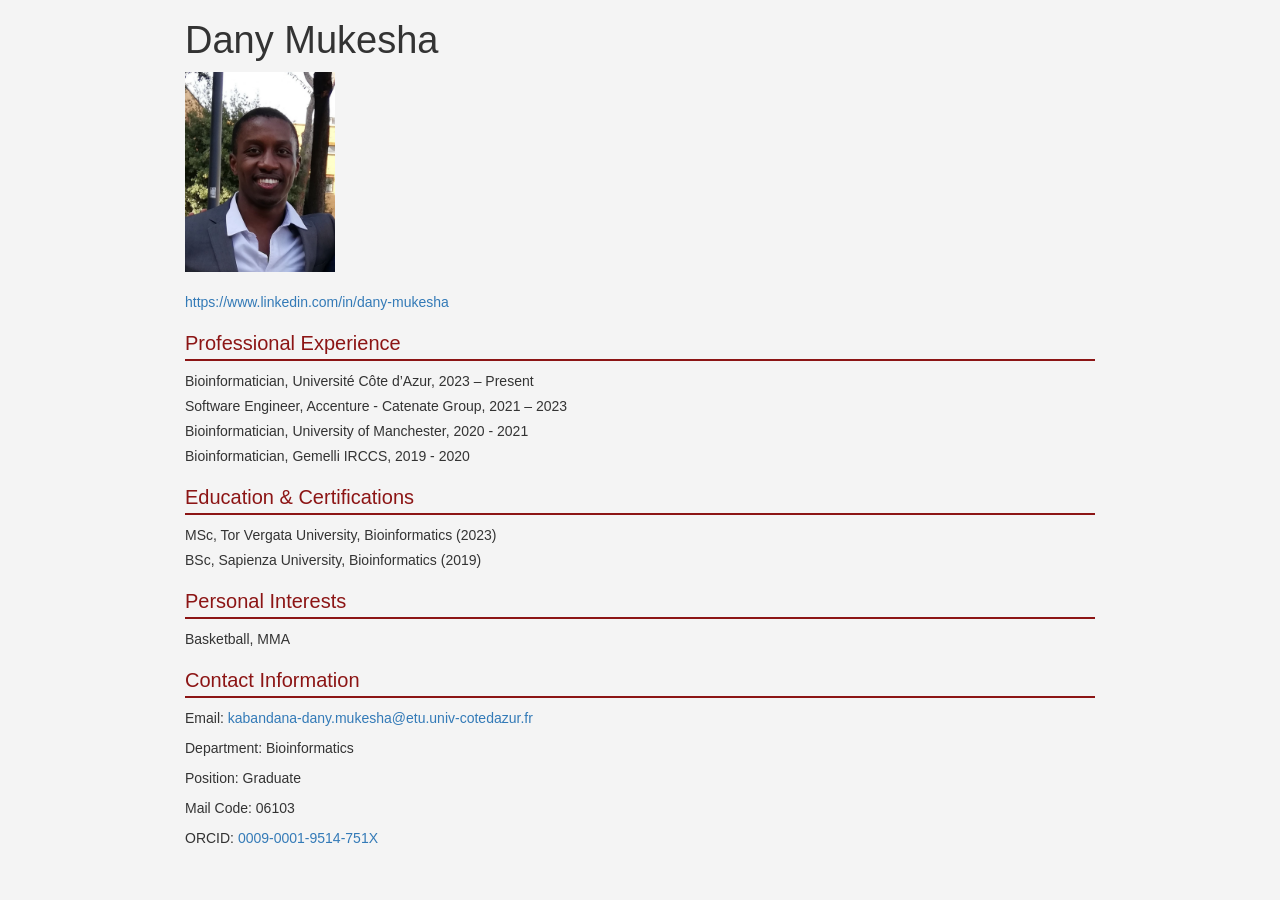
==== commit bcd5ab84: "updates" ====
--- a/index.html
+++ b/index.html
@@ -1,36 +1,19 @@
-<!doctype html>
-<html lang="en">
-  <head>
-    <!-- Required meta tags -->
-    <meta charset="utf-8">
-    <meta name="viewport" content="width=device-width, initial-scale=1, shrink-to-fit=no">
-
-    <!-- Bootstrap CSS -->
-    <style type="text/css">:root{--blue:#007bff;--indigo:#6610f2;--purple:#6f42c1;--pink:#e83e8c;--red:#dc3545;--orange:#fd7e14;--yellow:#ffc107;--green:#28a745;--teal:#20c997;--cyan:#17a2b8;--white:#fff;--gray:#6c757d;--gray-dark:#343a40;--primary:#007bff;--secondary:#6c757d;--success:#28a745;--info:#17a2b8;--warning:#ffc107;--danger:#dc3545;--light:#f8f9fa;--dark:#343a40;--breakpoint-xs:0;--breakpoint-sm:576px;--breakpoint-md:768px;--breakpoint-lg:992px;--breakpoint-xl:1200px;--font-family-sans-serif:-apple-system,BlinkMacSystemFont,"Segoe UI",Roboto,"Helvetica Neue",Arial,"Noto Sans",sans-serif,"Apple Color Emoji","Segoe UI Emoji","Segoe UI Symbol","Noto Color Emoji";--font-family-monospace:SFMono-Regular,Menlo,Monaco,Consolas,"Liberation Mono","Courier New",monospace}*,::after,::before{box-sizing:border-box}html{font-family:sans-serif;line-height:1.15;-webkit-text-size-adjust:100%;-webkit-tap-highlight-color:transparent}article,aside,figcaption,figure,footer,header,hgroup,main,nav,section{display:block}body{margin:0;font-family:-apple-system,BlinkMacSystemFont,"Segoe UI",Roboto,"Helvetica Neue",Arial,"Noto Sans",sans-serif,"Apple Color Emoji","Segoe UI Emoji","Segoe UI Symbol","Noto Color Emoji";font-size:1rem;font-weight:400;line-height:1.5;color:#212529;text-align:left;background-color:#fff}[tabindex="-1"]:focus:not(:focus-visible){outline:0!important}hr{box-sizing:content-box;height:0;overflow:visible}h1,h2,h3,h4,h5,h6{margin-top:0;margin-bottom:.5rem}p{margin-top:0;margin-bottom:1rem}abbr[data-original-title],abbr[title]{text-decoration:underline;-webkit-text-decoration:underline dotted;text-decoration:underline dotted;cursor:help;border-bottom:0;-webkit-text-decoration-skip-ink:none;text-decoration-skip-ink:none}address{margin-bottom:1rem;font-style:normal;line-height:inherit}dl,ol,ul{margin-top:0;margin-bottom:1rem}ol ol,ol ul,ul ol,ul ul{margin-bottom:0}dt{font-weight:700}dd{margin-bottom:.5rem;margin-left:0}blockquote{margin:0 0 1rem}b,strong{font-weight:bolder}small{font-size:80%}sub,sup{position:relative;font-size:75%;line-height:0;vertical-align:baseline}sub{bottom:-.25em}sup{top:-.5em}a{color:#007bff;text-decoration:none;background-color:transparent}a:hover{color:#0056b3;text-decoration:underline}a:not([href]){color:inherit;text-decoration:none}a:not([href]):hover{color:inherit;text-decoration:none}code,kbd,pre,samp{font-family:SFMono-Regular,Menlo,Monaco,Consolas,"Liberation Mono","Courier New",monospace;font-size:1em}pre{margin-top:0;margin-bottom:1rem;overflow:auto;-ms-overflow-style:scrollbar}figure{margin:0 0 1rem}img{vertical-align:middle;border-style:none}svg{overflow:hidden;vertical-align:middle}table{border-collapse:collapse}caption{padding-top:.75rem;padding-bottom:.75rem;color:#6c757d;text-align:left;caption-side:bottom}th{text-align:inherit}label{display:inline-block;margin-bottom:.5rem}button{border-radius:0}button:focus{outline:1px dotted;outline:5px auto -webkit-focus-ring-color}button,input,optgroup,select,textarea{margin:0;font-family:inherit;font-size:inherit;line-height:inherit}button,input{overflow:visible}button,select{text-transform:none}[role=button]{cursor:pointer}select{word-wrap:normal}[type=button],[type=reset],[type=submit],button{-webkit-appearance:button}[type=button]:not(:disabled),[type=reset]:not(:disabled),[type=submit]:not(:disabled),button:not(:disabled){cursor:pointer}[type=button]::-moz-focus-inner,[type=reset]::-moz-focus-inner,[type=submit]::-moz-focus-inner,button::-moz-focus-inner{padding:0;border-style:none}input[type=checkbox],input[type=radio]{box-sizing:border-box;padding:0}textarea{overflow:auto;resize:vertical}fieldset{min-width:0;padding:0;margin:0;border:0}legend{display:block;width:100%;max-width:100%;padding:0;margin-bottom:.5rem;font-size:1.5rem;line-height:inherit;color:inherit;white-space:normal}progress{vertical-align:baseline}[type=number]::-webkit-inner-spin-button,[type=number]::-webkit-outer-spin-button{height:auto}[type=search]{outline-offset:-2px;-webkit-appearance:none}[type=search]::-webkit-search-decoration{-webkit-appearance:none}::-webkit-file-upload-button{font:inherit;-webkit-appearance:button}output{display:inline-block}summary{display:list-item;cursor:pointer}template{display:none}[hidden]{display:none!important}.h1,.h2,.h3,.h4,.h5,.h6,h1,h2,h3,h4,h5,h6{margin-bottom:.5rem;font-weight:500;line-height:1.2}.h1,h1{font-size:2.5rem}.h2,h2{font-size:2rem}.h3,h3{font-size:1.75rem}.h4,h4{font-size:1.5rem}.h5,h5{font-size:1.25rem}.h6,h6{font-size:1rem}.lead{font-size:1.25rem;font-weight:300}.display-1{font-size:6rem;font-weight:300;line-height:1.2}.display-2{font-size:5.5rem;font-weight:300;line-height:1.2}.display-3{font-size:4.5rem;font-weight:300;line-height:1.2}.display-4{font-size:3.5rem;font-weight:300;line-height:1.2}hr{margin-top:1rem;margin-bottom:1rem;border:0;border-top:1px solid rgba(0,0,0,.1)}.small,small{font-size:80%;font-weight:400}.mark,mark{padding:.2em;background-color:#fcf8e3}.list-unstyled{padding-left:0;list-style:none}.list-inline{padding-left:0;list-style:none}.list-inline-item{display:inline-block}.list-inline-item:not(:last-child){margin-right:.5rem}.initialism{font-size:90%;text-transform:uppercase}.blockquote{margin-bottom:1rem;font-size:1.25rem}.blockquote-footer{display:block;font-size:80%;color:#6c757d}.blockquote-footer::before{content:"\2014\00A0"}.img-fluid{max-width:100%;height:auto}.img-thumbnail{padding:.25rem;background-color:#fff;border:1px solid #dee2e6;border-radius:.25rem;max-width:100%;height:auto}.figure{display:inline-block}.figure-img{margin-bottom:.5rem;line-height:1}.figure-caption{font-size:90%;color:#6c757d}code{font-size:87.5%;color:#e83e8c;word-wrap:break-word}a>code{color:inherit}kbd{padding:.2rem .4rem;font-size:87.5%;color:#fff;background-color:#212529;border-radius:.2rem}kbd kbd{padding:0;font-size:100%;font-weight:700}pre{display:block;font-size:87.5%;color:#212529}pre code{font-size:inherit;color:inherit;word-break:normal}.pre-scrollable{max-height:340px;overflow-y:scroll}.container{width:100%;padding-right:15px;padding-left:15px;margin-right:auto;margin-left:auto}@media (min-width:576px){.container{max-width:540px}}@media (min-width:768px){.container{max-width:720px}}@media (min-width:992px){.container{max-width:960px}}@media (min-width:1200px){.container{max-width:1140px}}.container-fluid,.container-lg,.container-md,.container-sm,.container-xl{width:100%;padding-right:15px;padding-left:15px;margin-right:auto;margin-left:auto}@media (min-width:576px){.container,.container-sm{max-width:540px}}@media (min-width:768px){.container,.container-md,.container-sm{max-width:720px}}@media (min-width:992px){.container,.container-lg,.container-md,.container-sm{max-width:960px}}@media (min-width:1200px){.container,.container-lg,.container-md,.container-sm,.container-xl{max-width:1140px}}.row{display:-ms-flexbox;display:flex;-ms-flex-wrap:wrap;flex-wrap:wrap;margin-right:-15px;margin-left:-15px}.no-gutters{margin-right:0;margin-left:0}.no-gutters>.col,.no-gutters>[class*=col-]{padding-right:0;padding-left:0}.col,.col-1,.col-10,.col-11,.col-12,.col-2,.col-3,.col-4,.col-5,.col-6,.col-7,.col-8,.col-9,.col-auto,.col-lg,.col-lg-1,.col-lg-10,.col-lg-11,.col-lg-12,.col-lg-2,.col-lg-3,.col-lg-4,.col-lg-5,.col-lg-6,.col-lg-7,.col-lg-8,.col-lg-9,.col-lg-auto,.col-md,.col-md-1,.col-md-10,.col-md-11,.col-md-12,.col-md-2,.col-md-3,.col-md-4,.col-md-5,.col-md-6,.col-md-7,.col-md-8,.col-md-9,.col-md-auto,.col-sm,.col-sm-1,.col-sm-10,.col-sm-11,.col-sm-12,.col-sm-2,.col-sm-3,.col-sm-4,.col-sm-5,.col-sm-6,.col-sm-7,.col-sm-8,.col-sm-9,.col-sm-auto,.col-xl,.col-xl-1,.col-xl-10,.col-xl-11,.col-xl-12,.col-xl-2,.col-xl-3,.col-xl-4,.col-xl-5,.col-xl-6,.col-xl-7,.col-xl-8,.col-xl-9,.col-xl-auto{position:relative;width:100%;padding-right:15px;padding-left:15px}.col{-ms-flex-preferred-size:0;flex-basis:0;-ms-flex-positive:1;flex-grow:1;min-width:0;max-width:100%}.row-cols-1>*{-ms-flex:0 0 100%;flex:0 0 100%;max-width:100%}.row-cols-2>*{-ms-flex:0 0 50%;flex:0 0 50%;max-width:50%}.row-cols-3>*{-ms-flex:0 0 33.333333%;flex:0 0 33.333333%;max-width:33.333333%}.row-cols-4>*{-ms-flex:0 0 25%;flex:0 0 25%;max-width:25%}.row-cols-5>*{-ms-flex:0 0 20%;flex:0 0 20%;max-width:20%}.row-cols-6>*{-ms-flex:0 0 16.666667%;flex:0 0 16.666667%;max-width:16.666667%}.col-auto{-ms-flex:0 0 auto;flex:0 0 auto;width:auto;max-width:100%}.col-1{-ms-flex:0 0 8.333333%;flex:0 0 8.333333%;max-width:8.333333%}.col-2{-ms-flex:0 0 16.666667%;flex:0 0 16.666667%;max-width:16.666667%}.col-3{-ms-flex:0 0 25%;flex:0 0 25%;max-width:25%}.col-4{-ms-flex:0 0 33.333333%;flex:0 0 33.333333%;max-width:33.333333%}.col-5{-ms-flex:0 0 41.666667%;flex:0 0 41.666667%;max-width:41.666667%}.col-6{-ms-flex:0 0 50%;flex:0 0 50%;max-width:50%}.col-7{-ms-flex:0 0 58.333333%;flex:0 0 58.333333%;max-width:58.333333%}.col-8{-ms-flex:0 0 66.666667%;flex:0 0 66.666667%;max-width:66.666667%}.col-9{-ms-flex:0 0 75%;flex:0 0 75%;max-width:75%}.col-10{-ms-flex:0 0 83.333333%;flex:0 0 83.333333%;max-width:83.333333%}.col-11{-ms-flex:0 0 91.666667%;flex:0 0 91.666667%;max-width:91.666667%}.col-12{-ms-flex:0 0 100%;flex:0 0 100%;max-width:100%}.order-first{-ms-flex-order:-1;order:-1}.order-last{-ms-flex-order:13;order:13}.order-0{-ms-flex-order:0;order:0}.order-1{-ms-flex-order:1;order:1}.order-2{-ms-flex-order:2;order:2}.order-3{-ms-flex-order:3;order:3}.order-4{-ms-flex-order:4;order:4}.order-5{-ms-flex-order:5;order:5}.order-6{-ms-flex-order:6;order:6}.order-7{-ms-flex-order:7;order:7}.order-8{-ms-flex-order:8;order:8}.order-9{-ms-flex-order:9;order:9}.order-10{-ms-flex-order:10;order:10}.order-11{-ms-flex-order:11;order:11}.order-12{-ms-flex-order:12;order:12}.offset-1{margin-left:8.333333%}.offset-2{margin-left:16.666667%}.offset-3{margin-left:25%}.offset-4{margin-left:33.333333%}.offset-5{margin-left:41.666667%}.offset-6{margin-left:50%}.offset-7{margin-left:58.333333%}.offset-8{margin-left:66.666667%}.offset-9{margin-left:75%}.offset-10{margin-left:83.333333%}.offset-11{margin-left:91.666667%}@media (min-width:576px){.col-sm{-ms-flex-preferred-size:0;flex-basis:0;-ms-flex-positive:1;flex-grow:1;min-width:0;max-width:100%}.row-cols-sm-1>*{-ms-flex:0 0 100%;flex:0 0 100%;max-width:100%}.row-cols-sm-2>*{-ms-flex:0 0 50%;flex:0 0 50%;max-width:50%}.row-cols-sm-3>*{-ms-flex:0 0 33.333333%;flex:0 0 33.333333%;max-width:33.333333%}.row-cols-sm-4>*{-ms-flex:0 0 25%;flex:0 0 25%;max-width:25%}.row-cols-sm-5>*{-ms-flex:0 0 20%;flex:0 0 20%;max-width:20%}.row-cols-sm-6>*{-ms-flex:0 0 16.666667%;flex:0 0 16.666667%;max-width:16.666667%}.col-sm-auto{-ms-flex:0 0 auto;flex:0 0 auto;width:auto;max-width:100%}.col-sm-1{-ms-flex:0 0 8.333333%;flex:0 0 8.333333%;max-width:8.333333%}.col-sm-2{-ms-flex:0 0 16.666667%;flex:0 0 16.666667%;max-width:16.666667%}.col-sm-3{-ms-flex:0 0 25%;flex:0 0 25%;max-width:25%}.col-sm-4{-ms-flex:0 0 33.333333%;flex:0 0 33.333333%;max-width:33.333333%}.col-sm-5{-ms-flex:0 0 41.666667%;flex:0 0 41.666667%;max-width:41.666667%}.col-sm-6{-ms-flex:0 0 50%;flex:0 0 50%;max-width:50%}.col-sm-7{-ms-flex:0 0 58.333333%;flex:0 0 58.333333%;max-width:58.333333%}.col-sm-8{-ms-flex:0 0 66.666667%;flex:0 0 66.666667%;max-width:66.666667%}.col-sm-9{-ms-flex:0 0 75%;flex:0 0 75%;max-width:75%}.col-sm-10{-ms-flex:0 0 83.333333%;flex:0 0 83.333333%;max-width:83.333333%}.col-sm-11{-ms-flex:0 0 91.666667%;flex:0 0 91.666667%;max-width:91.666667%}.col-sm-12{-ms-flex:0 0 100%;flex:0 0 100%;max-width:100%}.order-sm-first{-ms-flex-order:-1;order:-1}.order-sm-last{-ms-flex-order:13;order:13}.order-sm-0{-ms-flex-order:0;order:0}.order-sm-1{-ms-flex-order:1;order:1}.order-sm-2{-ms-flex-order:2;order:2}.order-sm-3{-ms-flex-order:3;order:3}.order-sm-4{-ms-flex-order:4;order:4}.order-sm-5{-ms-flex-order:5;order:5}.order-sm-6{-ms-flex-order:6;order:6}.order-sm-7{-ms-flex-order:7;order:7}.order-sm-8{-ms-flex-order:8;order:8}.order-sm-9{-ms-flex-order:9;order:9}.order-sm-10{-ms-flex-order:10;order:10}.order-sm-11{-ms-flex-order:11;order:11}.order-sm-12{-ms-flex-order:12;order:12}.offset-sm-0{margin-left:0}.offset-sm-1{margin-left:8.333333%}.offset-sm-2{margin-left:16.666667%}.offset-sm-3{margin-left:25%}.offset-sm-4{margin-left:33.333333%}.offset-sm-5{margin-left:41.666667%}.offset-sm-6{margin-left:50%}.offset-sm-7{margin-left:58.333333%}.offset-sm-8{margin-left:66.666667%}.offset-sm-9{margin-left:75%}.offset-sm-10{margin-left:83.333333%}.offset-sm-11{margin-left:91.666667%}}@media (min-width:768px){.col-md{-ms-flex-preferred-size:0;flex-basis:0;-ms-flex-positive:1;flex-grow:1;min-width:0;max-width:100%}.row-cols-md-1>*{-ms-flex:0 0 100%;flex:0 0 100%;max-width:100%}.row-cols-md-2>*{-ms-flex:0 0 50%;flex:0 0 50%;max-width:50%}.row-cols-md-3>*{-ms-flex:0 0 33.333333%;flex:0 0 33.333333%;max-width:33.333333%}.row-cols-md-4>*{-ms-flex:0 0 25%;flex:0 0 25%;max-width:25%}.row-cols-md-5>*{-ms-flex:0 0 20%;flex:0 0 20%;max-width:20%}.row-cols-md-6>*{-ms-flex:0 0 16.666667%;flex:0 0 16.666667%;max-width:16.666667%}.col-md-auto{-ms-flex:0 0 auto;flex:0 0 auto;width:auto;max-width:100%}.col-md-1{-ms-flex:0 0 8.333333%;flex:0 0 8.333333%;max-width:8.333333%}.col-md-2{-ms-flex:0 0 16.666667%;flex:0 0 16.666667%;max-width:16.666667%}.col-md-3{-ms-flex:0 0 25%;flex:0 0 25%;max-width:25%}.col-md-4{-ms-flex:0 0 33.333333%;flex:0 0 33.333333%;max-width:33.333333%}.col-md-5{-ms-flex:0 0 41.666667%;flex:0 0 41.666667%;max-width:41.666667%}.col-md-6{-ms-flex:0 0 50%;flex:0 0 50%;max-width:50%}.col-md-7{-ms-flex:0 0 58.333333%;flex:0 0 58.333333%;max-width:58.333333%}.col-md-8{-ms-flex:0 0 66.666667%;flex:0 0 66.666667%;max-width:66.666667%}.col-md-9{-ms-flex:0 0 75%;flex:0 0 75%;max-width:75%}.col-md-10{-ms-flex:0 0 83.333333%;flex:0 0 83.333333%;max-width:83.333333%}.col-md-11{-ms-flex:0 0 91.666667%;flex:0 0 91.666667%;max-width:91.666667%}.col-md-12{-ms-flex:0 0 100%;flex:0 0 100%;max-width:100%}.order-md-first{-ms-flex-order:-1;order:-1}.order-md-last{-ms-flex-order:13;order:13}.order-md-0{-ms-flex-order:0;order:0}.order-md-1{-ms-flex-order:1;order:1}.order-md-2{-ms-flex-order:2;order:2}.order-md-3{-ms-flex-order:3;order:3}.order-md-4{-ms-flex-order:4;order:4}.order-md-5{-ms-flex-order:5;order:5}.order-md-6{-ms-flex-order:6;order:6}.order-md-7{-ms-flex-order:7;order:7}.order-md-8{-ms-flex-order:8;order:8}.order-md-9{-ms-flex-order:9;order:9}.order-md-10{-ms-flex-order:10;order:10}.order-md-11{-ms-flex-order:11;order:11}.order-md-12{-ms-flex-order:12;order:12}.offset-md-0{margin-left:0}.offset-md-1{margin-left:8.333333%}.offset-md-2{margin-left:16.666667%}.offset-md-3{margin-left:25%}.offset-md-4{margin-left:33.333333%}.offset-md-5{margin-left:41.666667%}.offset-md-6{margin-left:50%}.offset-md-7{margin-left:58.333333%}.offset-md-8{margin-left:66.666667%}.offset-md-9{margin-left:75%}.offset-md-10{margin-left:83.333333%}.offset-md-11{margin-left:91.666667%}}@media (min-width:992px){.col-lg{-ms-flex-preferred-size:0;flex-basis:0;-ms-flex-positive:1;flex-grow:1;min-width:0;max-width:100%}.row-cols-lg-1>*{-ms-flex:0 0 100%;flex:0 0 100%;max-width:100%}.row-cols-lg-2>*{-ms-flex:0 0 50%;flex:0 0 50%;max-width:50%}.row-cols-lg-3>*{-ms-flex:0 0 33.333333%;flex:0 0 33.333333%;max-width:33.333333%}.row-cols-lg-4>*{-ms-flex:0 0 25%;flex:0 0 25%;max-width:25%}.row-cols-lg-5>*{-ms-flex:0 0 20%;flex:0 0 20%;max-width:20%}.row-cols-lg-6>*{-ms-flex:0 0 16.666667%;flex:0 0 16.666667%;max-width:16.666667%}.col-lg-auto{-ms-flex:0 0 auto;flex:0 0 auto;width:auto;max-width:100%}.col-lg-1{-ms-flex:0 0 8.333333%;flex:0 0 8.333333%;max-width:8.333333%}.col-lg-2{-ms-flex:0 0 16.666667%;flex:0 0 16.666667%;max-width:16.666667%}.col-lg-3{-ms-flex:0 0 25%;flex:0 0 25%;max-width:25%}.col-lg-4{-ms-flex:0 0 33.333333%;flex:0 0 33.333333%;max-width:33.333333%}.col-lg-5{-ms-flex:0 0 41.666667%;flex:0 0 41.666667%;max-width:41.666667%}.col-lg-6{-ms-flex:0 0 50%;flex:0 0 50%;max-width:50%}.col-lg-7{-ms-flex:0 0 58.333333%;flex:0 0 58.333333%;max-width:58.333333%}.col-lg-8{-ms-flex:0 0 66.666667%;flex:0 0 66.666667%;max-width:66.666667%}.col-lg-9{-ms-flex:0 0 75%;flex:0 0 75%;max-width:75%}.col-lg-10{-ms-flex:0 0 83.333333%;flex:0 0 83.333333%;max-width:83.333333%}.col-lg-11{-ms-flex:0 0 91.666667%;flex:0 0 91.666667%;max-width:91.666667%}.col-lg-12{-ms-flex:0 0 100%;flex:0 0 100%;max-width:100%}.order-lg-first{-ms-flex-order:-1;order:-1}.order-lg-last{-ms-flex-order:13;order:13}.order-lg-0{-ms-flex-order:0;order:0}.order-lg-1{-ms-flex-order:1;order:1}.order-lg-2{-ms-flex-order:2;order:2}.order-lg-3{-ms-flex-order:3;order:3}.order-lg-4{-ms-flex-order:4;order:4}.order-lg-5{-ms-flex-order:5;order:5}.order-lg-6{-ms-flex-order:6;order:6}.order-lg-7{-ms-flex-order:7;order:7}.order-lg-8{-ms-flex-order:8;order:8}.order-lg-9{-ms-flex-order:9;order:9}.order-lg-10{-ms-flex-order:10;order:10}.order-lg-11{-ms-flex-order:11;order:11}.order-lg-12{-ms-flex-order:12;order:12}.offset-lg-0{margin-left:0}.offset-lg-1{margin-left:8.333333%}.offset-lg-2{margin-left:16.666667%}.offset-lg-3{margin-left:25%}.offset-lg-4{margin-left:33.333333%}.offset-lg-5{margin-left:41.666667%}.offset-lg-6{margin-left:50%}.offset-lg-7{margin-left:58.333333%}.offset-lg-8{margin-left:66.666667%}.offset-lg-9{margin-left:75%}.offset-lg-10{margin-left:83.333333%}.offset-lg-11{margin-left:91.666667%}}@media (min-width:1200px){.col-xl{-ms-flex-preferred-size:0;flex-basis:0;-ms-flex-positive:1;flex-grow:1;min-width:0;max-width:100%}.row-cols-xl-1>*{-ms-flex:0 0 100%;flex:0 0 100%;max-width:100%}.row-cols-xl-2>*{-ms-flex:0 0 50%;flex:0 0 50%;max-width:50%}.row-cols-xl-3>*{-ms-flex:0 0 33.333333%;flex:0 0 33.333333%;max-width:33.333333%}.row-cols-xl-4>*{-ms-flex:0 0 25%;flex:0 0 25%;max-width:25%}.row-cols-xl-5>*{-ms-flex:0 0 20%;flex:0 0 20%;max-width:20%}.row-cols-xl-6>*{-ms-flex:0 0 16.666667%;flex:0 0 16.666667%;max-width:16.666667%}.col-xl-auto{-ms-flex:0 0 auto;flex:0 0 auto;width:auto;max-width:100%}.col-xl-1{-ms-flex:0 0 8.333333%;flex:0 0 8.333333%;max-width:8.333333%}.col-xl-2{-ms-flex:0 0 16.666667%;flex:0 0 16.666667%;max-width:16.666667%}.col-xl-3{-ms-flex:0 0 25%;flex:0 0 25%;max-width:25%}.col-xl-4{-ms-flex:0 0 33.333333%;flex:0 0 33.333333%;max-width:33.333333%}.col-xl-5{-ms-flex:0 0 41.666667%;flex:0 0 41.666667%;max-width:41.666667%}.col-xl-6{-ms-flex:0 0 50%;flex:0 0 50%;max-width:50%}.col-xl-7{-ms-flex:0 0 58.333333%;flex:0 0 58.333333%;max-width:58.333333%}.col-xl-8{-ms-flex:0 0 66.666667%;flex:0 0 66.666667%;max-width:66.666667%}.col-xl-9{-ms-flex:0 0 75%;flex:0 0 75%;max-width:75%}.col-xl-10{-ms-flex:0 0 83.333333%;flex:0 0 83.333333%;max-width:83.333333%}.col-xl-11{-ms-flex:0 0 91.666667%;flex:0 0 91.666667%;max-width:91.666667%}.col-xl-12{-ms-flex:0 0 100%;flex:0 0 100%;max-width:100%}.order-xl-first{-ms-flex-order:-1;order:-1}.order-xl-last{-ms-flex-order:13;order:13}.order-xl-0{-ms-flex-order:0;order:0}.order-xl-1{-ms-flex-order:1;order:1}.order-xl-2{-ms-flex-order:2;order:2}.order-xl-3{-ms-flex-order:3;order:3}.order-xl-4{-ms-flex-order:4;order:4}.order-xl-5{-ms-flex-order:5;order:5}.order-xl-6{-ms-flex-order:6;order:6}.order-xl-7{-ms-flex-order:7;order:7}.order-xl-8{-ms-flex-order:8;order:8}.order-xl-9{-ms-flex-order:9;order:9}.order-xl-10{-ms-flex-order:10;order:10}.order-xl-11{-ms-flex-order:11;order:11}.order-xl-12{-ms-flex-order:12;order:12}.offset-xl-0{margin-left:0}.offset-xl-1{margin-left:8.333333%}.offset-xl-2{margin-left:16.666667%}.offset-xl-3{margin-left:25%}.offset-xl-4{margin-left:33.333333%}.offset-xl-5{margin-left:41.666667%}.offset-xl-6{margin-left:50%}.offset-xl-7{margin-left:58.333333%}.offset-xl-8{margin-left:66.666667%}.offset-xl-9{margin-left:75%}.offset-xl-10{margin-left:83.333333%}.offset-xl-11{margin-left:91.666667%}}.table{width:100%;margin-bottom:1rem;color:#212529}.table td,.table th{padding:.75rem;vertical-align:top;border-top:1px solid #dee2e6}.table thead th{vertical-align:bottom;border-bottom:2px solid #dee2e6}.table tbody+tbody{border-top:2px solid #dee2e6}.table-sm td,.table-sm th{padding:.3rem}.table-bordered{border:1px solid #dee2e6}.table-bordered td,.table-bordered th{border:1px solid #dee2e6}.table-bordered thead td,.table-bordered thead th{border-bottom-width:2px}.table-borderless tbody+tbody,.table-borderless td,.table-borderless th,.table-borderless thead th{border:0}.table-striped tbody tr:nth-of-type(odd){background-color:rgba(0,0,0,.05)}.table-hover tbody tr:hover{color:#212529;background-color:rgba(0,0,0,.075)}.table-primary,.table-primary>td,.table-primary>th{background-color:#b8daff}.table-primary tbody+tbody,.table-primary td,.table-primary th,.table-primary thead th{border-color:#7abaff}.table-hover .table-primary:hover{background-color:#9fcdff}.table-hover .table-primary:hover>td,.table-hover .table-primary:hover>th{background-color:#9fcdff}.table-secondary,.table-secondary>td,.table-secondary>th{background-color:#d6d8db}.table-secondary tbody+tbody,.table-secondary td,.table-secondary th,.table-secondary thead th{border-color:#b3b7bb}.table-hover .table-secondary:hover{background-color:#c8cbcf}.table-hover .table-secondary:hover>td,.table-hover .table-secondary:hover>th{background-color:#c8cbcf}.table-success,.table-success>td,.table-success>th{background-color:#c3e6cb}.table-success tbody+tbody,.table-success td,.table-success th,.table-success thead th{border-color:#8fd19e}.table-hover .table-success:hover{background-color:#b1dfbb}.table-hover .table-success:hover>td,.table-hover .table-success:hover>th{background-color:#b1dfbb}.table-info,.table-info>td,.table-info>th{background-color:#bee5eb}.table-info tbody+tbody,.table-info td,.table-info th,.table-info thead th{border-color:#86cfda}.table-hover .table-info:hover{background-color:#abdde5}.table-hover .table-info:hover>td,.table-hover .table-info:hover>th{background-color:#abdde5}.table-warning,.table-warning>td,.table-warning>th{background-color:#ffeeba}.table-warning tbody+tbody,.table-warning td,.table-warning th,.table-warning thead th{border-color:#ffdf7e}.table-hover .table-warning:hover{background-color:#ffe8a1}.table-hover .table-warning:hover>td,.table-hover .table-warning:hover>th{background-color:#ffe8a1}.table-danger,.table-danger>td,.table-danger>th{background-color:#f5c6cb}.table-danger tbody+tbody,.table-danger td,.table-danger th,.table-danger thead th{border-color:#ed969e}.table-hover .table-danger:hover{background-color:#f1b0b7}.table-hover .table-danger:hover>td,.table-hover .table-danger:hover>th{background-color:#f1b0b7}.table-light,.table-light>td,.table-light>th{background-color:#fdfdfe}.table-light tbody+tbody,.table-light td,.table-light th,.table-light thead th{border-color:#fbfcfc}.table-hover .table-light:hover{background-color:#ececf6}.table-hover .table-light:hover>td,.table-hover .table-light:hover>th{background-color:#ececf6}.table-dark,.table-dark>td,.table-dark>th{background-color:#c6c8ca}.table-dark tbody+tbody,.table-dark td,.table-dark th,.table-dark thead th{border-color:#95999c}.table-hover .table-dark:hover{background-color:#b9bbbe}.table-hover .table-dark:hover>td,.table-hover .table-dark:hover>th{background-color:#b9bbbe}.table-active,.table-active>td,.table-active>th{background-color:rgba(0,0,0,.075)}.table-hover .table-active:hover{background-color:rgba(0,0,0,.075)}.table-hover .table-active:hover>td,.table-hover .table-active:hover>th{background-color:rgba(0,0,0,.075)}.table .thead-dark th{color:#fff;background-color:#343a40;border-color:#454d55}.table .thead-light th{color:#495057;background-color:#e9ecef;border-color:#dee2e6}.table-dark{color:#fff;background-color:#343a40}.table-dark td,.table-dark th,.table-dark thead th{border-color:#454d55}.table-dark.table-bordered{border:0}.table-dark.table-striped tbody tr:nth-of-type(odd){background-color:rgba(255,255,255,.05)}.table-dark.table-hover tbody tr:hover{color:#fff;background-color:rgba(255,255,255,.075)}@media (max-width:575.98px){.table-responsive-sm{display:block;width:100%;overflow-x:auto;-webkit-overflow-scrolling:touch}.table-responsive-sm>.table-bordered{border:0}}@media (max-width:767.98px){.table-responsive-md{display:block;width:100%;overflow-x:auto;-webkit-overflow-scrolling:touch}.table-responsive-md>.table-bordered{border:0}}@media (max-width:991.98px){.table-responsive-lg{display:block;width:100%;overflow-x:auto;-webkit-overflow-scrolling:touch}.table-responsive-lg>.table-bordered{border:0}}@media (max-width:1199.98px){.table-responsive-xl{display:block;width:100%;overflow-x:auto;-webkit-overflow-scrolling:touch}.table-responsive-xl>.table-bordered{border:0}}.table-responsive{display:block;width:100%;overflow-x:auto;-webkit-overflow-scrolling:touch}.table-responsive>.table-bordered{border:0}.form-control{display:block;width:100%;height:calc(1.5em + .75rem + 2px);padding:.375rem .75rem;font-size:1rem;font-weight:400;line-height:1.5;color:#495057;background-color:#fff;background-clip:padding-box;border:1px solid #ced4da;border-radius:.25rem;transition:border-color .15s ease-in-out,box-shadow .15s ease-in-out}@media (prefers-reduced-motion:reduce){.form-control{transition:none}}.form-control::-ms-expand{background-color:transparent;border:0}.form-control:-moz-focusring{color:transparent;text-shadow:0 0 0 #495057}.form-control:focus{color:#495057;background-color:#fff;border-color:#80bdff;outline:0;box-shadow:0 0 0 .2rem rgba(0,123,255,.25)}.form-control::-webkit-input-placeholder{color:#6c757d;opacity:1}.form-control::-moz-placeholder{color:#6c757d;opacity:1}.form-control:-ms-input-placeholder{color:#6c757d;opacity:1}.form-control::-ms-input-placeholder{color:#6c757d;opacity:1}.form-control::placeholder{color:#6c757d;opacity:1}.form-control:disabled,.form-control[readonly]{background-color:#e9ecef;opacity:1}input[type=date].form-control,input[type=datetime-local].form-control,input[type=month].form-control,input[type=time].form-control{-webkit-appearance:none;-moz-appearance:none;appearance:none}select.form-control:focus::-ms-value{color:#495057;background-color:#fff}.form-control-file,.form-control-range{display:block;width:100%}.col-form-label{padding-top:calc(.375rem + 1px);padding-bottom:calc(.375rem + 1px);margin-bottom:0;font-size:inherit;line-height:1.5}.col-form-label-lg{padding-top:calc(.5rem + 1px);padding-bottom:calc(.5rem + 1px);font-size:1.25rem;line-height:1.5}.col-form-label-sm{padding-top:calc(.25rem + 1px);padding-bottom:calc(.25rem + 1px);font-size:.875rem;line-height:1.5}.form-control-plaintext{display:block;width:100%;padding:.375rem 0;margin-bottom:0;font-size:1rem;line-height:1.5;color:#212529;background-color:transparent;border:solid transparent;border-width:1px 0}.form-control-plaintext.form-control-lg,.form-control-plaintext.form-control-sm{padding-right:0;padding-left:0}.form-control-sm{height:calc(1.5em + .5rem + 2px);padding:.25rem .5rem;font-size:.875rem;line-height:1.5;border-radius:.2rem}.form-control-lg{height:calc(1.5em + 1rem + 2px);padding:.5rem 1rem;font-size:1.25rem;line-height:1.5;border-radius:.3rem}select.form-control[multiple],select.form-control[size]{height:auto}textarea.form-control{height:auto}.form-group{margin-bottom:1rem}.form-text{display:block;margin-top:.25rem}.form-row{display:-ms-flexbox;display:flex;-ms-flex-wrap:wrap;flex-wrap:wrap;margin-right:-5px;margin-left:-5px}.form-row>.col,.form-row>[class*=col-]{padding-right:5px;padding-left:5px}.form-check{position:relative;display:block;padding-left:1.25rem}.form-check-input{position:absolute;margin-top:.3rem;margin-left:-1.25rem}.form-check-input:disabled~.form-check-label,.form-check-input[disabled]~.form-check-label{color:#6c757d}.form-check-label{margin-bottom:0}.form-check-inline{display:-ms-inline-flexbox;display:inline-flex;-ms-flex-align:center;align-items:center;padding-left:0;margin-right:.75rem}.form-check-inline .form-check-input{position:static;margin-top:0;margin-right:.3125rem;margin-left:0}.valid-feedback{display:none;width:100%;margin-top:.25rem;font-size:80%;color:#28a745}.valid-tooltip{position:absolute;top:100%;z-index:5;display:none;max-width:100%;padding:.25rem .5rem;margin-top:.1rem;font-size:.875rem;line-height:1.5;color:#fff;background-color:rgba(40,167,69,.9);border-radius:.25rem}.is-valid~.valid-feedback,.is-valid~.valid-tooltip,.was-validated :valid~.valid-feedback,.was-validated :valid~.valid-tooltip{display:block}.form-control.is-valid,.was-validated .form-control:valid{border-color:#28a745;padding-right:calc(1.5em + .75rem);background-image:url("data:image/svg+xml,%3csvg xmlns='http://www.w3.org/2000/svg' width='8' height='8' viewBox='0 0 8 8'%3e%3cpath fill='%2328a745' d='M2.3 6.73L.6 4.53c-.4-1.04.46-1.4 1.1-.8l1.1 1.4 3.4-3.8c.6-.63 1.6-.27 1.2.7l-4 4.6c-.43.5-.8.4-1.1.1z'/%3e%3c/svg%3e");background-repeat:no-repeat;background-position:right calc(.375em + .1875rem) center;background-size:calc(.75em + .375rem) calc(.75em + .375rem)}.form-control.is-valid:focus,.was-validated .form-control:valid:focus{border-color:#28a745;box-shadow:0 0 0 .2rem rgba(40,167,69,.25)}.was-validated textarea.form-control:valid,textarea.form-control.is-valid{padding-right:calc(1.5em + .75rem);background-position:top calc(.375em + .1875rem) right calc(.375em + .1875rem)}.custom-select.is-valid,.was-validated .custom-select:valid{border-color:#28a745;padding-right:calc(.75em + 2.3125rem);background:url("data:image/svg+xml,%3csvg xmlns='http://www.w3.org/2000/svg' width='4' height='5' viewBox='0 0 4 5'%3e%3cpath fill='%23343a40' d='M2 0L0 2h4zm0 5L0 3h4z'/%3e%3c/svg%3e") no-repeat right .75rem center/8px 10px,url("data:image/svg+xml,%3csvg xmlns='http://www.w3.org/2000/svg' width='8' height='8' viewBox='0 0 8 8'%3e%3cpath fill='%2328a745' d='M2.3 6.73L.6 4.53c-.4-1.04.46-1.4 1.1-.8l1.1 1.4 3.4-3.8c.6-.63 1.6-.27 1.2.7l-4 4.6c-.43.5-.8.4-1.1.1z'/%3e%3c/svg%3e") #fff no-repeat center right 1.75rem/calc(.75em + .375rem) calc(.75em + .375rem)}.custom-select.is-valid:focus,.was-validated .custom-select:valid:focus{border-color:#28a745;box-shadow:0 0 0 .2rem rgba(40,167,69,.25)}.form-check-input.is-valid~.form-check-label,.was-validated .form-check-input:valid~.form-check-label{color:#28a745}.form-check-input.is-valid~.valid-feedback,.form-check-input.is-valid~.valid-tooltip,.was-validated .form-check-input:valid~.valid-feedback,.was-validated .form-check-input:valid~.valid-tooltip{display:block}.custom-control-input.is-valid~.custom-control-label,.was-validated .custom-control-input:valid~.custom-control-label{color:#28a745}.custom-control-input.is-valid~.custom-control-label::before,.was-validated .custom-control-input:valid~.custom-control-label::before{border-color:#28a745}.custom-control-input.is-valid:checked~.custom-control-label::before,.was-validated .custom-control-input:valid:checked~.custom-control-label::before{border-color:#34ce57;background-color:#34ce57}.custom-control-input.is-valid:focus~.custom-control-label::before,.was-validated .custom-control-input:valid:focus~.custom-control-label::before{box-shadow:0 0 0 .2rem rgba(40,167,69,.25)}.custom-control-input.is-valid:focus:not(:checked)~.custom-control-label::before,.was-validated .custom-control-input:valid:focus:not(:checked)~.custom-control-label::before{border-color:#28a745}.custom-file-input.is-valid~.custom-file-label,.was-validated .custom-file-input:valid~.custom-file-label{border-color:#28a745}.custom-file-input.is-valid:focus~.custom-file-label,.was-validated .custom-file-input:valid:focus~.custom-file-label{border-color:#28a745;box-shadow:0 0 0 .2rem rgba(40,167,69,.25)}.invalid-feedback{display:none;width:100%;margin-top:.25rem;font-size:80%;color:#dc3545}.invalid-tooltip{position:absolute;top:100%;z-index:5;display:none;max-width:100%;padding:.25rem .5rem;margin-top:.1rem;font-size:.875rem;line-height:1.5;color:#fff;background-color:rgba(220,53,69,.9);border-radius:.25rem}.is-invalid~.invalid-feedback,.is-invalid~.invalid-tooltip,.was-validated :invalid~.invalid-feedback,.was-validated :invalid~.invalid-tooltip{display:block}.form-control.is-invalid,.was-validated .form-control:invalid{border-color:#dc3545;padding-right:calc(1.5em + .75rem);background-image:url("data:image/svg+xml,%3csvg xmlns='http://www.w3.org/2000/svg' width='12' height='12' fill='none' stroke='%23dc3545' viewBox='0 0 12 12'%3e%3ccircle cx='6' cy='6' r='4.5'/%3e%3cpath stroke-linejoin='round' d='M5.8 3.6h.4L6 6.5z'/%3e%3ccircle cx='6' cy='8.2' r='.6' fill='%23dc3545' stroke='none'/%3e%3c/svg%3e");background-repeat:no-repeat;background-position:right calc(.375em + .1875rem) center;background-size:calc(.75em + .375rem) calc(.75em + .375rem)}.form-control.is-invalid:focus,.was-validated .form-control:invalid:focus{border-color:#dc3545;box-shadow:0 0 0 .2rem rgba(220,53,69,.25)}.was-validated textarea.form-control:invalid,textarea.form-control.is-invalid{padding-right:calc(1.5em + .75rem);background-position:top calc(.375em + .1875rem) right calc(.375em + .1875rem)}.custom-select.is-invalid,.was-validated .custom-select:invalid{border-color:#dc3545;padding-right:calc(.75em + 2.3125rem);background:url("data:image/svg+xml,%3csvg xmlns='http://www.w3.org/2000/svg' width='4' height='5' viewBox='0 0 4 5'%3e%3cpath fill='%23343a40' d='M2 0L0 2h4zm0 5L0 3h4z'/%3e%3c/svg%3e") no-repeat right .75rem center/8px 10px,url("data:image/svg+xml,%3csvg xmlns='http://www.w3.org/2000/svg' width='12' height='12' fill='none' stroke='%23dc3545' viewBox='0 0 12 12'%3e%3ccircle cx='6' cy='6' r='4.5'/%3e%3cpath stroke-linejoin='round' d='M5.8 3.6h.4L6 6.5z'/%3e%3ccircle cx='6' cy='8.2' r='.6' fill='%23dc3545' stroke='none'/%3e%3c/svg%3e") #fff no-repeat center right 1.75rem/calc(.75em + .375rem) calc(.75em + .375rem)}.custom-select.is-invalid:focus,.was-validated .custom-select:invalid:focus{border-color:#dc3545;box-shadow:0 0 0 .2rem rgba(220,53,69,.25)}.form-check-input.is-invalid~.form-check-label,.was-validated .form-check-input:invalid~.form-check-label{color:#dc3545}.form-check-input.is-invalid~.invalid-feedback,.form-check-input.is-invalid~.invalid-tooltip,.was-validated .form-check-input:invalid~.invalid-feedback,.was-validated .form-check-input:invalid~.invalid-tooltip{display:block}.custom-control-input.is-invalid~.custom-control-label,.was-validated .custom-control-input:invalid~.custom-control-label{color:#dc3545}.custom-control-input.is-invalid~.custom-control-label::before,.was-validated .custom-control-input:invalid~.custom-control-label::before{border-color:#dc3545}.custom-control-input.is-invalid:checked~.custom-control-label::before,.was-validated .custom-control-input:invalid:checked~.custom-control-label::before{border-color:#e4606d;background-color:#e4606d}.custom-control-input.is-invalid:focus~.custom-control-label::before,.was-validated .custom-control-input:invalid:focus~.custom-control-label::before{box-shadow:0 0 0 .2rem rgba(220,53,69,.25)}.custom-control-input.is-invalid:focus:not(:checked)~.custom-control-label::before,.was-validated .custom-control-input:invalid:focus:not(:checked)~.custom-control-label::before{border-color:#dc3545}.custom-file-input.is-invalid~.custom-file-label,.was-validated .custom-file-input:invalid~.custom-file-label{border-color:#dc3545}.custom-file-input.is-invalid:focus~.custom-file-label,.was-validated .custom-file-input:invalid:focus~.custom-file-label{border-color:#dc3545;box-shadow:0 0 0 .2rem rgba(220,53,69,.25)}.form-inline{display:-ms-flexbox;display:flex;-ms-flex-flow:row wrap;flex-flow:row wrap;-ms-flex-align:center;align-items:center}.form-inline .form-check{width:100%}@media (min-width:576px){.form-inline label{display:-ms-flexbox;display:flex;-ms-flex-align:center;align-items:center;-ms-flex-pack:center;justify-content:center;margin-bottom:0}.form-inline .form-group{display:-ms-flexbox;display:flex;-ms-flex:0 0 auto;flex:0 0 auto;-ms-flex-flow:row wrap;flex-flow:row wrap;-ms-flex-align:center;align-items:center;margin-bottom:0}.form-inline .form-control{display:inline-block;width:auto;vertical-align:middle}.form-inline .form-control-plaintext{display:inline-block}.form-inline .custom-select,.form-inline .input-group{width:auto}.form-inline .form-check{display:-ms-flexbox;display:flex;-ms-flex-align:center;align-items:center;-ms-flex-pack:center;justify-content:center;width:auto;padding-left:0}.form-inline .form-check-input{position:relative;-ms-flex-negative:0;flex-shrink:0;margin-top:0;margin-right:.25rem;margin-left:0}.form-inline .custom-control{-ms-flex-align:center;align-items:center;-ms-flex-pack:center;justify-content:center}.form-inline .custom-control-label{margin-bottom:0}}.btn{display:inline-block;font-weight:400;color:#212529;text-align:center;vertical-align:middle;-webkit-user-select:none;-moz-user-select:none;-ms-user-select:none;user-select:none;background-color:transparent;border:1px solid transparent;padding:.375rem .75rem;font-size:1rem;line-height:1.5;border-radius:.25rem;transition:color .15s ease-in-out,background-color .15s ease-in-out,border-color .15s ease-in-out,box-shadow .15s ease-in-out}@media (prefers-reduced-motion:reduce){.btn{transition:none}}.btn:hover{color:#212529;text-decoration:none}.btn.focus,.btn:focus{outline:0;box-shadow:0 0 0 .2rem rgba(0,123,255,.25)}.btn.disabled,.btn:disabled{opacity:.65}.btn:not(:disabled):not(.disabled){cursor:pointer}a.btn.disabled,fieldset:disabled a.btn{pointer-events:none}.btn-primary{color:#fff;background-color:#007bff;border-color:#007bff}.btn-primary:hover{color:#fff;background-color:#0069d9;border-color:#0062cc}.btn-primary.focus,.btn-primary:focus{color:#fff;background-color:#0069d9;border-color:#0062cc;box-shadow:0 0 0 .2rem rgba(38,143,255,.5)}.btn-primary.disabled,.btn-primary:disabled{color:#fff;background-color:#007bff;border-color:#007bff}.btn-primary:not(:disabled):not(.disabled).active,.btn-primary:not(:disabled):not(.disabled):active,.show>.btn-primary.dropdown-toggle{color:#fff;background-color:#0062cc;border-color:#005cbf}.btn-primary:not(:disabled):not(.disabled).active:focus,.btn-primary:not(:disabled):not(.disabled):active:focus,.show>.btn-primary.dropdown-toggle:focus{box-shadow:0 0 0 .2rem rgba(38,143,255,.5)}.btn-secondary{color:#fff;background-color:#6c757d;border-color:#6c757d}.btn-secondary:hover{color:#fff;background-color:#5a6268;border-color:#545b62}.btn-secondary.focus,.btn-secondary:focus{color:#fff;background-color:#5a6268;border-color:#545b62;box-shadow:0 0 0 .2rem rgba(130,138,145,.5)}.btn-secondary.disabled,.btn-secondary:disabled{color:#fff;background-color:#6c757d;border-color:#6c757d}.btn-secondary:not(:disabled):not(.disabled).active,.btn-secondary:not(:disabled):not(.disabled):active,.show>.btn-secondary.dropdown-toggle{color:#fff;background-color:#545b62;border-color:#4e555b}.btn-secondary:not(:disabled):not(.disabled).active:focus,.btn-secondary:not(:disabled):not(.disabled):active:focus,.show>.btn-secondary.dropdown-toggle:focus{box-shadow:0 0 0 .2rem rgba(130,138,145,.5)}.btn-success{color:#fff;background-color:#28a745;border-color:#28a745}.btn-success:hover{color:#fff;background-color:#218838;border-color:#1e7e34}.btn-success.focus,.btn-success:focus{color:#fff;background-color:#218838;border-color:#1e7e34;box-shadow:0 0 0 .2rem rgba(72,180,97,.5)}.btn-success.disabled,.btn-success:disabled{color:#fff;background-color:#28a745;border-color:#28a745}.btn-success:not(:disabled):not(.disabled).active,.btn-success:not(:disabled):not(.disabled):active,.show>.btn-success.dropdown-toggle{color:#fff;background-color:#1e7e34;border-color:#1c7430}.btn-success:not(:disabled):not(.disabled).active:focus,.btn-success:not(:disabled):not(.disabled):active:focus,.show>.btn-success.dropdown-toggle:focus{box-shadow:0 0 0 .2rem rgba(72,180,97,.5)}.btn-info{color:#fff;background-color:#17a2b8;border-color:#17a2b8}.btn-info:hover{color:#fff;background-color:#138496;border-color:#117a8b}.btn-info.focus,.btn-info:focus{color:#fff;background-color:#138496;border-color:#117a8b;box-shadow:0 0 0 .2rem rgba(58,176,195,.5)}.btn-info.disabled,.btn-info:disabled{color:#fff;background-color:#17a2b8;border-color:#17a2b8}.btn-info:not(:disabled):not(.disabled).active,.btn-info:not(:disabled):not(.disabled):active,.show>.btn-info.dropdown-toggle{color:#fff;background-color:#117a8b;border-color:#10707f}.btn-info:not(:disabled):not(.disabled).active:focus,.btn-info:not(:disabled):not(.disabled):active:focus,.show>.btn-info.dropdown-toggle:focus{box-shadow:0 0 0 .2rem rgba(58,176,195,.5)}.btn-warning{color:#212529;background-color:#ffc107;border-color:#ffc107}.btn-warning:hover{color:#212529;background-color:#e0a800;border-color:#d39e00}.btn-warning.focus,.btn-warning:focus{color:#212529;background-color:#e0a800;border-color:#d39e00;box-shadow:0 0 0 .2rem rgba(222,170,12,.5)}.btn-warning.disabled,.btn-warning:disabled{color:#212529;background-color:#ffc107;border-color:#ffc107}.btn-warning:not(:disabled):not(.disabled).active,.btn-warning:not(:disabled):not(.disabled):active,.show>.btn-warning.dropdown-toggle{color:#212529;background-color:#d39e00;border-color:#c69500}.btn-warning:not(:disabled):not(.disabled).active:focus,.btn-warning:not(:disabled):not(.disabled):active:focus,.show>.btn-warning.dropdown-toggle:focus{box-shadow:0 0 0 .2rem rgba(222,170,12,.5)}.btn-danger{color:#fff;background-color:#dc3545;border-color:#dc3545}.btn-danger:hover{color:#fff;background-color:#c82333;border-color:#bd2130}.btn-danger.focus,.btn-danger:focus{color:#fff;background-color:#c82333;border-color:#bd2130;box-shadow:0 0 0 .2rem rgba(225,83,97,.5)}.btn-danger.disabled,.btn-danger:disabled{color:#fff;background-color:#dc3545;border-color:#dc3545}.btn-danger:not(:disabled):not(.disabled).active,.btn-danger:not(:disabled):not(.disabled):active,.show>.btn-danger.dropdown-toggle{color:#fff;background-color:#bd2130;border-color:#b21f2d}.btn-danger:not(:disabled):not(.disabled).active:focus,.btn-danger:not(:disabled):not(.disabled):active:focus,.show>.btn-danger.dropdown-toggle:focus{box-shadow:0 0 0 .2rem rgba(225,83,97,.5)}.btn-light{color:#212529;background-color:#f8f9fa;border-color:#f8f9fa}.btn-light:hover{color:#212529;background-color:#e2e6ea;border-color:#dae0e5}.btn-light.focus,.btn-light:focus{color:#212529;background-color:#e2e6ea;border-color:#dae0e5;box-shadow:0 0 0 .2rem rgba(216,217,219,.5)}.btn-light.disabled,.btn-light:disabled{color:#212529;background-color:#f8f9fa;border-color:#f8f9fa}.btn-light:not(:disabled):not(.disabled).active,.btn-light:not(:disabled):not(.disabled):active,.show>.btn-light.dropdown-toggle{color:#212529;background-color:#dae0e5;border-color:#d3d9df}.btn-light:not(:disabled):not(.disabled).active:focus,.btn-light:not(:disabled):not(.disabled):active:focus,.show>.btn-light.dropdown-toggle:focus{box-shadow:0 0 0 .2rem rgba(216,217,219,.5)}.btn-dark{color:#fff;background-color:#343a40;border-color:#343a40}.btn-dark:hover{color:#fff;background-color:#23272b;border-color:#1d2124}.btn-dark.focus,.btn-dark:focus{color:#fff;background-color:#23272b;border-color:#1d2124;box-shadow:0 0 0 .2rem rgba(82,88,93,.5)}.btn-dark.disabled,.btn-dark:disabled{color:#fff;background-color:#343a40;border-color:#343a40}.btn-dark:not(:disabled):not(.disabled).active,.btn-dark:not(:disabled):not(.disabled):active,.show>.btn-dark.dropdown-toggle{color:#fff;background-color:#1d2124;border-color:#171a1d}.btn-dark:not(:disabled):not(.disabled).active:focus,.btn-dark:not(:disabled):not(.disabled):active:focus,.show>.btn-dark.dropdown-toggle:focus{box-shadow:0 0 0 .2rem rgba(82,88,93,.5)}.btn-outline-primary{color:#007bff;border-color:#007bff}.btn-outline-primary:hover{color:#fff;background-color:#007bff;border-color:#007bff}.btn-outline-primary.focus,.btn-outline-primary:focus{box-shadow:0 0 0 .2rem rgba(0,123,255,.5)}.btn-outline-primary.disabled,.btn-outline-primary:disabled{color:#007bff;background-color:transparent}.btn-outline-primary:not(:disabled):not(.disabled).active,.btn-outline-primary:not(:disabled):not(.disabled):active,.show>.btn-outline-primary.dropdown-toggle{color:#fff;background-color:#007bff;border-color:#007bff}.btn-outline-primary:not(:disabled):not(.disabled).active:focus,.btn-outline-primary:not(:disabled):not(.disabled):active:focus,.show>.btn-outline-primary.dropdown-toggle:focus{box-shadow:0 0 0 .2rem rgba(0,123,255,.5)}.btn-outline-secondary{color:#6c757d;border-color:#6c757d}.btn-outline-secondary:hover{color:#fff;background-color:#6c757d;border-color:#6c757d}.btn-outline-secondary.focus,.btn-outline-secondary:focus{box-shadow:0 0 0 .2rem rgba(108,117,125,.5)}.btn-outline-secondary.disabled,.btn-outline-secondary:disabled{color:#6c757d;background-color:transparent}.btn-outline-secondary:not(:disabled):not(.disabled).active,.btn-outline-secondary:not(:disabled):not(.disabled):active,.show>.btn-outline-secondary.dropdown-toggle{color:#fff;background-color:#6c757d;border-color:#6c757d}.btn-outline-secondary:not(:disabled):not(.disabled).active:focus,.btn-outline-secondary:not(:disabled):not(.disabled):active:focus,.show>.btn-outline-secondary.dropdown-toggle:focus{box-shadow:0 0 0 .2rem rgba(108,117,125,.5)}.btn-outline-success{color:#28a745;border-color:#28a745}.btn-outline-success:hover{color:#fff;background-color:#28a745;border-color:#28a745}.btn-outline-success.focus,.btn-outline-success:focus{box-shadow:0 0 0 .2rem rgba(40,167,69,.5)}.btn-outline-success.disabled,.btn-outline-success:disabled{color:#28a745;background-color:transparent}.btn-outline-success:not(:disabled):not(.disabled).active,.btn-outline-success:not(:disabled):not(.disabled):active,.show>.btn-outline-success.dropdown-toggle{color:#fff;background-color:#28a745;border-color:#28a745}.btn-outline-success:not(:disabled):not(.disabled).active:focus,.btn-outline-success:not(:disabled):not(.disabled):active:focus,.show>.btn-outline-success.dropdown-toggle:focus{box-shadow:0 0 0 .2rem rgba(40,167,69,.5)}.btn-outline-info{color:#17a2b8;border-color:#17a2b8}.btn-outline-info:hover{color:#fff;background-color:#17a2b8;border-color:#17a2b8}.btn-outline-info.focus,.btn-outline-info:focus{box-shadow:0 0 0 .2rem rgba(23,162,184,.5)}.btn-outline-info.disabled,.btn-outline-info:disabled{color:#17a2b8;background-color:transparent}.btn-outline-info:not(:disabled):not(.disabled).active,.btn-outline-info:not(:disabled):not(.disabled):active,.show>.btn-outline-info.dropdown-toggle{color:#fff;background-color:#17a2b8;border-color:#17a2b8}.btn-outline-info:not(:disabled):not(.disabled).active:focus,.btn-outline-info:not(:disabled):not(.disabled):active:focus,.show>.btn-outline-info.dropdown-toggle:focus{box-shadow:0 0 0 .2rem rgba(23,162,184,.5)}.btn-outline-warning{color:#ffc107;border-color:#ffc107}.btn-outline-warning:hover{color:#212529;background-color:#ffc107;border-color:#ffc107}.btn-outline-warning.focus,.btn-outline-warning:focus{box-shadow:0 0 0 .2rem rgba(255,193,7,.5)}.btn-outline-warning.disabled,.btn-outline-warning:disabled{color:#ffc107;background-color:transparent}.btn-outline-warning:not(:disabled):not(.disabled).active,.btn-outline-warning:not(:disabled):not(.disabled):active,.show>.btn-outline-warning.dropdown-toggle{color:#212529;background-color:#ffc107;border-color:#ffc107}.btn-outline-warning:not(:disabled):not(.disabled).active:focus,.btn-outline-warning:not(:disabled):not(.disabled):active:focus,.show>.btn-outline-warning.dropdown-toggle:focus{box-shadow:0 0 0 .2rem rgba(255,193,7,.5)}.btn-outline-danger{color:#dc3545;border-color:#dc3545}.btn-outline-danger:hover{color:#fff;background-color:#dc3545;border-color:#dc3545}.btn-outline-danger.focus,.btn-outline-danger:focus{box-shadow:0 0 0 .2rem rgba(220,53,69,.5)}.btn-outline-danger.disabled,.btn-outline-danger:disabled{color:#dc3545;background-color:transparent}.btn-outline-danger:not(:disabled):not(.disabled).active,.btn-outline-danger:not(:disabled):not(.disabled):active,.show>.btn-outline-danger.dropdown-toggle{color:#fff;background-color:#dc3545;border-color:#dc3545}.btn-outline-danger:not(:disabled):not(.disabled).active:focus,.btn-outline-danger:not(:disabled):not(.disabled):active:focus,.show>.btn-outline-danger.dropdown-toggle:focus{box-shadow:0 0 0 .2rem rgba(220,53,69,.5)}.btn-outline-light{color:#f8f9fa;border-color:#f8f9fa}.btn-outline-light:hover{color:#212529;background-color:#f8f9fa;border-color:#f8f9fa}.btn-outline-light.focus,.btn-outline-light:focus{box-shadow:0 0 0 .2rem rgba(248,249,250,.5)}.btn-outline-light.disabled,.btn-outline-light:disabled{color:#f8f9fa;background-color:transparent}.btn-outline-light:not(:disabled):not(.disabled).active,.btn-outline-light:not(:disabled):not(.disabled):active,.show>.btn-outline-light.dropdown-toggle{color:#212529;background-color:#f8f9fa;border-color:#f8f9fa}.btn-outline-light:not(:disabled):not(.disabled).active:focus,.btn-outline-light:not(:disabled):not(.disabled):active:focus,.show>.btn-outline-light.dropdown-toggle:focus{box-shadow:0 0 0 .2rem rgba(248,249,250,.5)}.btn-outline-dark{color:#343a40;border-color:#343a40}.btn-outline-dark:hover{color:#fff;background-color:#343a40;border-color:#343a40}.btn-outline-dark.focus,.btn-outline-dark:focus{box-shadow:0 0 0 .2rem rgba(52,58,64,.5)}.btn-outline-dark.disabled,.btn-outline-dark:disabled{color:#343a40;background-color:transparent}.btn-outline-dark:not(:disabled):not(.disabled).active,.btn-outline-dark:not(:disabled):not(.disabled):active,.show>.btn-outline-dark.dropdown-toggle{color:#fff;background-color:#343a40;border-color:#343a40}.btn-outline-dark:not(:disabled):not(.disabled).active:focus,.btn-outline-dark:not(:disabled):not(.disabled):active:focus,.show>.btn-outline-dark.dropdown-toggle:focus{box-shadow:0 0 0 .2rem rgba(52,58,64,.5)}.btn-link{font-weight:400;color:#007bff;text-decoration:none}.btn-link:hover{color:#0056b3;text-decoration:underline}.btn-link.focus,.btn-link:focus{text-decoration:underline}.btn-link.disabled,.btn-link:disabled{color:#6c757d;pointer-events:none}.btn-group-lg>.btn,.btn-lg{padding:.5rem 1rem;font-size:1.25rem;line-height:1.5;border-radius:.3rem}.btn-group-sm>.btn,.btn-sm{padding:.25rem .5rem;font-size:.875rem;line-height:1.5;border-radius:.2rem}.btn-block{display:block;width:100%}.btn-block+.btn-block{margin-top:.5rem}input[type=button].btn-block,input[type=reset].btn-block,input[type=submit].btn-block{width:100%}.fade{transition:opacity .15s linear}@media (prefers-reduced-motion:reduce){.fade{transition:none}}.fade:not(.show){opacity:0}.collapse:not(.show){display:none}.collapsing{position:relative;height:0;overflow:hidden;transition:height .35s ease}@media (prefers-reduced-motion:reduce){.collapsing{transition:none}}.dropdown,.dropleft,.dropright,.dropup{position:relative}.dropdown-toggle{white-space:nowrap}.dropdown-toggle::after{display:inline-block;margin-left:.255em;vertical-align:.255em;content:"";border-top:.3em solid;border-right:.3em solid transparent;border-bottom:0;border-left:.3em solid transparent}.dropdown-toggle:empty::after{margin-left:0}.dropdown-menu{position:absolute;top:100%;left:0;z-index:1000;display:none;float:left;min-width:10rem;padding:.5rem 0;margin:.125rem 0 0;font-size:1rem;color:#212529;text-align:left;list-style:none;background-color:#fff;background-clip:padding-box;border:1px solid rgba(0,0,0,.15);border-radius:.25rem}.dropdown-menu-left{right:auto;left:0}.dropdown-menu-right{right:0;left:auto}@media (min-width:576px){.dropdown-menu-sm-left{right:auto;left:0}.dropdown-menu-sm-right{right:0;left:auto}}@media (min-width:768px){.dropdown-menu-md-left{right:auto;left:0}.dropdown-menu-md-right{right:0;left:auto}}@media (min-width:992px){.dropdown-menu-lg-left{right:auto;left:0}.dropdown-menu-lg-right{right:0;left:auto}}@media (min-width:1200px){.dropdown-menu-xl-left{right:auto;left:0}.dropdown-menu-xl-right{right:0;left:auto}}.dropup .dropdown-menu{top:auto;bottom:100%;margin-top:0;margin-bottom:.125rem}.dropup .dropdown-toggle::after{display:inline-block;margin-left:.255em;vertical-align:.255em;content:"";border-top:0;border-right:.3em solid transparent;border-bottom:.3em solid;border-left:.3em solid transparent}.dropup .dropdown-toggle:empty::after{margin-left:0}.dropright .dropdown-menu{top:0;right:auto;left:100%;margin-top:0;margin-left:.125rem}.dropright .dropdown-toggle::after{display:inline-block;margin-left:.255em;vertical-align:.255em;content:"";border-top:.3em solid transparent;border-right:0;border-bottom:.3em solid transparent;border-left:.3em solid}.dropright .dropdown-toggle:empty::after{margin-left:0}.dropright .dropdown-toggle::after{vertical-align:0}.dropleft .dropdown-menu{top:0;right:100%;left:auto;margin-top:0;margin-right:.125rem}.dropleft .dropdown-toggle::after{display:inline-block;margin-left:.255em;vertical-align:.255em;content:""}.dropleft .dropdown-toggle::after{display:none}.dropleft .dropdown-toggle::before{display:inline-block;margin-right:.255em;vertical-align:.255em;content:"";border-top:.3em solid transparent;border-right:.3em solid;border-bottom:.3em solid transparent}.dropleft .dropdown-toggle:empty::after{margin-left:0}.dropleft .dropdown-toggle::before{vertical-align:0}.dropdown-menu[x-placement^=bottom],.dropdown-menu[x-placement^=left],.dropdown-menu[x-placement^=right],.dropdown-menu[x-placement^=top]{right:auto;bottom:auto}.dropdown-divider{height:0;margin:.5rem 0;overflow:hidden;border-top:1px solid #e9ecef}.dropdown-item{display:block;width:100%;padding:.25rem 1.5rem;clear:both;font-weight:400;color:#212529;text-align:inherit;white-space:nowrap;background-color:transparent;border:0}.dropdown-item:focus,.dropdown-item:hover{color:#16181b;text-decoration:none;background-color:#f8f9fa}.dropdown-item.active,.dropdown-item:active{color:#fff;text-decoration:none;background-color:#007bff}.dropdown-item.disabled,.dropdown-item:disabled{color:#6c757d;pointer-events:none;background-color:transparent}.dropdown-menu.show{display:block}.dropdown-header{display:block;padding:.5rem 1.5rem;margin-bottom:0;font-size:.875rem;color:#6c757d;white-space:nowrap}.dropdown-item-text{display:block;padding:.25rem 1.5rem;color:#212529}.btn-group,.btn-group-vertical{position:relative;display:-ms-inline-flexbox;display:inline-flex;vertical-align:middle}.btn-group-vertical>.btn,.btn-group>.btn{position:relative;-ms-flex:1 1 auto;flex:1 1 auto}.btn-group-vertical>.btn:hover,.btn-group>.btn:hover{z-index:1}.btn-group-vertical>.btn.active,.btn-group-vertical>.btn:active,.btn-group-vertical>.btn:focus,.btn-group>.btn.active,.btn-group>.btn:active,.btn-group>.btn:focus{z-index:1}.btn-toolbar{display:-ms-flexbox;display:flex;-ms-flex-wrap:wrap;flex-wrap:wrap;-ms-flex-pack:start;justify-content:flex-start}.btn-toolbar .input-group{width:auto}.btn-group>.btn-group:not(:first-child),.btn-group>.btn:not(:first-child){margin-left:-1px}.btn-group>.btn-group:not(:last-child)>.btn,.btn-group>.btn:not(:last-child):not(.dropdown-toggle){border-top-right-radius:0;border-bottom-right-radius:0}.btn-group>.btn-group:not(:first-child)>.btn,.btn-group>.btn:not(:first-child){border-top-left-radius:0;border-bottom-left-radius:0}.dropdown-toggle-split{padding-right:.5625rem;padding-left:.5625rem}.dropdown-toggle-split::after,.dropright .dropdown-toggle-split::after,.dropup .dropdown-toggle-split::after{margin-left:0}.dropleft .dropdown-toggle-split::before{margin-right:0}.btn-group-sm>.btn+.dropdown-toggle-split,.btn-sm+.dropdown-toggle-split{padding-right:.375rem;padding-left:.375rem}.btn-group-lg>.btn+.dropdown-toggle-split,.btn-lg+.dropdown-toggle-split{padding-right:.75rem;padding-left:.75rem}.btn-group-vertical{-ms-flex-direction:column;flex-direction:column;-ms-flex-align:start;align-items:flex-start;-ms-flex-pack:center;justify-content:center}.btn-group-vertical>.btn,.btn-group-vertical>.btn-group{width:100%}.btn-group-vertical>.btn-group:not(:first-child),.btn-group-vertical>.btn:not(:first-child){margin-top:-1px}.btn-group-vertical>.btn-group:not(:last-child)>.btn,.btn-group-vertical>.btn:not(:last-child):not(.dropdown-toggle){border-bottom-right-radius:0;border-bottom-left-radius:0}.btn-group-vertical>.btn-group:not(:first-child)>.btn,.btn-group-vertical>.btn:not(:first-child){border-top-left-radius:0;border-top-right-radius:0}.btn-group-toggle>.btn,.btn-group-toggle>.btn-group>.btn{margin-bottom:0}.btn-group-toggle>.btn input[type=checkbox],.btn-group-toggle>.btn input[type=radio],.btn-group-toggle>.btn-group>.btn input[type=checkbox],.btn-group-toggle>.btn-group>.btn input[type=radio]{position:absolute;clip:rect(0,0,0,0);pointer-events:none}.input-group{position:relative;display:-ms-flexbox;display:flex;-ms-flex-wrap:wrap;flex-wrap:wrap;-ms-flex-align:stretch;align-items:stretch;width:100%}.input-group>.custom-file,.input-group>.custom-select,.input-group>.form-control,.input-group>.form-control-plaintext{position:relative;-ms-flex:1 1 auto;flex:1 1 auto;width:1%;min-width:0;margin-bottom:0}.input-group>.custom-file+.custom-file,.input-group>.custom-file+.custom-select,.input-group>.custom-file+.form-control,.input-group>.custom-select+.custom-file,.input-group>.custom-select+.custom-select,.input-group>.custom-select+.form-control,.input-group>.form-control+.custom-file,.input-group>.form-control+.custom-select,.input-group>.form-control+.form-control,.input-group>.form-control-plaintext+.custom-file,.input-group>.form-control-plaintext+.custom-select,.input-group>.form-control-plaintext+.form-control{margin-left:-1px}.input-group>.custom-file .custom-file-input:focus~.custom-file-label,.input-group>.custom-select:focus,.input-group>.form-control:focus{z-index:3}.input-group>.custom-file .custom-file-input:focus{z-index:4}.input-group>.custom-select:not(:last-child),.input-group>.form-control:not(:last-child){border-top-right-radius:0;border-bottom-right-radius:0}.input-group>.custom-select:not(:first-child),.input-group>.form-control:not(:first-child){border-top-left-radius:0;border-bottom-left-radius:0}.input-group>.custom-file{display:-ms-flexbox;display:flex;-ms-flex-align:center;align-items:center}.input-group>.custom-file:not(:last-child) .custom-file-label,.input-group>.custom-file:not(:last-child) .custom-file-label::after{border-top-right-radius:0;border-bottom-right-radius:0}.input-group>.custom-file:not(:first-child) .custom-file-label{border-top-left-radius:0;border-bottom-left-radius:0}.input-group-append,.input-group-prepend{display:-ms-flexbox;display:flex}.input-group-append .btn,.input-group-prepend .btn{position:relative;z-index:2}.input-group-append .btn:focus,.input-group-prepend .btn:focus{z-index:3}.input-group-append .btn+.btn,.input-group-append .btn+.input-group-text,.input-group-append .input-group-text+.btn,.input-group-append .input-group-text+.input-group-text,.input-group-prepend .btn+.btn,.input-group-prepend .btn+.input-group-text,.input-group-prepend .input-group-text+.btn,.input-group-prepend .input-group-text+.input-group-text{margin-left:-1px}.input-group-prepend{margin-right:-1px}.input-group-append{margin-left:-1px}.input-group-text{display:-ms-flexbox;display:flex;-ms-flex-align:center;align-items:center;padding:.375rem .75rem;margin-bottom:0;font-size:1rem;font-weight:400;line-height:1.5;color:#495057;text-align:center;white-space:nowrap;background-color:#e9ecef;border:1px solid #ced4da;border-radius:.25rem}.input-group-text input[type=checkbox],.input-group-text input[type=radio]{margin-top:0}.input-group-lg>.custom-select,.input-group-lg>.form-control:not(textarea){height:calc(1.5em + 1rem + 2px)}.input-group-lg>.custom-select,.input-group-lg>.form-control,.input-group-lg>.input-group-append>.btn,.input-group-lg>.input-group-append>.input-group-text,.input-group-lg>.input-group-prepend>.btn,.input-group-lg>.input-group-prepend>.input-group-text{padding:.5rem 1rem;font-size:1.25rem;line-height:1.5;border-radius:.3rem}.input-group-sm>.custom-select,.input-group-sm>.form-control:not(textarea){height:calc(1.5em + .5rem + 2px)}.input-group-sm>.custom-select,.input-group-sm>.form-control,.input-group-sm>.input-group-append>.btn,.input-group-sm>.input-group-append>.input-group-text,.input-group-sm>.input-group-prepend>.btn,.input-group-sm>.input-group-prepend>.input-group-text{padding:.25rem .5rem;font-size:.875rem;line-height:1.5;border-radius:.2rem}.input-group-lg>.custom-select,.input-group-sm>.custom-select{padding-right:1.75rem}.input-group>.input-group-append:last-child>.btn:not(:last-child):not(.dropdown-toggle),.input-group>.input-group-append:last-child>.input-group-text:not(:last-child),.input-group>.input-group-append:not(:last-child)>.btn,.input-group>.input-group-append:not(:last-child)>.input-group-text,.input-group>.input-group-prepend>.btn,.input-group>.input-group-prepend>.input-group-text{border-top-right-radius:0;border-bottom-right-radius:0}.input-group>.input-group-append>.btn,.input-group>.input-group-append>.input-group-text,.input-group>.input-group-prepend:first-child>.btn:not(:first-child),.input-group>.input-group-prepend:first-child>.input-group-text:not(:first-child),.input-group>.input-group-prepend:not(:first-child)>.btn,.input-group>.input-group-prepend:not(:first-child)>.input-group-text{border-top-left-radius:0;border-bottom-left-radius:0}.custom-control{position:relative;display:block;min-height:1.5rem;padding-left:1.5rem}.custom-control-inline{display:-ms-inline-flexbox;display:inline-flex;margin-right:1rem}.custom-control-input{position:absolute;left:0;z-index:-1;width:1rem;height:1.25rem;opacity:0}.custom-control-input:checked~.custom-control-label::before{color:#fff;border-color:#007bff;background-color:#007bff}.custom-control-input:focus~.custom-control-label::before{box-shadow:0 0 0 .2rem rgba(0,123,255,.25)}.custom-control-input:focus:not(:checked)~.custom-control-label::before{border-color:#80bdff}.custom-control-input:not(:disabled):active~.custom-control-label::before{color:#fff;background-color:#b3d7ff;border-color:#b3d7ff}.custom-control-input:disabled~.custom-control-label,.custom-control-input[disabled]~.custom-control-label{color:#6c757d}.custom-control-input:disabled~.custom-control-label::before,.custom-control-input[disabled]~.custom-control-label::before{background-color:#e9ecef}.custom-control-label{position:relative;margin-bottom:0;vertical-align:top}.custom-control-label::before{position:absolute;top:.25rem;left:-1.5rem;display:block;width:1rem;height:1rem;pointer-events:none;content:"";background-color:#fff;border:#adb5bd solid 1px}.custom-control-label::after{position:absolute;top:.25rem;left:-1.5rem;display:block;width:1rem;height:1rem;content:"";background:no-repeat 50%/50% 50%}.custom-checkbox .custom-control-label::before{border-radius:.25rem}.custom-checkbox .custom-control-input:checked~.custom-control-label::after{background-image:url("data:image/svg+xml,%3csvg xmlns='http://www.w3.org/2000/svg' width='8' height='8' viewBox='0 0 8 8'%3e%3cpath fill='%23fff' d='M6.564.75l-3.59 3.612-1.538-1.55L0 4.26l2.974 2.99L8 2.193z'/%3e%3c/svg%3e")}.custom-checkbox .custom-control-input:indeterminate~.custom-control-label::before{border-color:#007bff;background-color:#007bff}.custom-checkbox .custom-control-input:indeterminate~.custom-control-label::after{background-image:url("data:image/svg+xml,%3csvg xmlns='http://www.w3.org/2000/svg' width='4' height='4' viewBox='0 0 4 4'%3e%3cpath stroke='%23fff' d='M0 2h4'/%3e%3c/svg%3e")}.custom-checkbox .custom-control-input:disabled:checked~.custom-control-label::before{background-color:rgba(0,123,255,.5)}.custom-checkbox .custom-control-input:disabled:indeterminate~.custom-control-label::before{background-color:rgba(0,123,255,.5)}.custom-radio .custom-control-label::before{border-radius:50%}.custom-radio .custom-control-input:checked~.custom-control-label::after{background-image:url("data:image/svg+xml,%3csvg xmlns='http://www.w3.org/2000/svg' width='12' height='12' viewBox='-4 -4 8 8'%3e%3ccircle r='3' fill='%23fff'/%3e%3c/svg%3e")}.custom-radio .custom-control-input:disabled:checked~.custom-control-label::before{background-color:rgba(0,123,255,.5)}.custom-switch{padding-left:2.25rem}.custom-switch .custom-control-label::before{left:-2.25rem;width:1.75rem;pointer-events:all;border-radius:.5rem}.custom-switch .custom-control-label::after{top:calc(.25rem + 2px);left:calc(-2.25rem + 2px);width:calc(1rem - 4px);height:calc(1rem - 4px);background-color:#adb5bd;border-radius:.5rem;transition:background-color .15s ease-in-out,border-color .15s ease-in-out,box-shadow .15s ease-in-out,-webkit-transform .15s ease-in-out;transition:transform .15s ease-in-out,background-color .15s ease-in-out,border-color .15s ease-in-out,box-shadow .15s ease-in-out;transition:transform .15s ease-in-out,background-color .15s ease-in-out,border-color .15s ease-in-out,box-shadow .15s ease-in-out,-webkit-transform .15s ease-in-out}@media (prefers-reduced-motion:reduce){.custom-switch .custom-control-label::after{transition:none}}.custom-switch .custom-control-input:checked~.custom-control-label::after{background-color:#fff;-webkit-transform:translateX(.75rem);transform:translateX(.75rem)}.custom-switch .custom-control-input:disabled:checked~.custom-control-label::before{background-color:rgba(0,123,255,.5)}.custom-select{display:inline-block;width:100%;height:calc(1.5em + .75rem + 2px);padding:.375rem 1.75rem .375rem .75rem;font-size:1rem;font-weight:400;line-height:1.5;color:#495057;vertical-align:middle;background:#fff url("data:image/svg+xml,%3csvg xmlns='http://www.w3.org/2000/svg' width='4' height='5' viewBox='0 0 4 5'%3e%3cpath fill='%23343a40' d='M2 0L0 2h4zm0 5L0 3h4z'/%3e%3c/svg%3e") no-repeat right .75rem center/8px 10px;border:1px solid #ced4da;border-radius:.25rem;-webkit-appearance:none;-moz-appearance:none;appearance:none}.custom-select:focus{border-color:#80bdff;outline:0;box-shadow:0 0 0 .2rem rgba(0,123,255,.25)}.custom-select:focus::-ms-value{color:#495057;background-color:#fff}.custom-select[multiple],.custom-select[size]:not([size="1"]){height:auto;padding-right:.75rem;background-image:none}.custom-select:disabled{color:#6c757d;background-color:#e9ecef}.custom-select::-ms-expand{display:none}.custom-select:-moz-focusring{color:transparent;text-shadow:0 0 0 #495057}.custom-select-sm{height:calc(1.5em + .5rem + 2px);padding-top:.25rem;padding-bottom:.25rem;padding-left:.5rem;font-size:.875rem}.custom-select-lg{height:calc(1.5em + 1rem + 2px);padding-top:.5rem;padding-bottom:.5rem;padding-left:1rem;font-size:1.25rem}.custom-file{position:relative;display:inline-block;width:100%;height:calc(1.5em + .75rem + 2px);margin-bottom:0}.custom-file-input{position:relative;z-index:2;width:100%;height:calc(1.5em + .75rem + 2px);margin:0;opacity:0}.custom-file-input:focus~.custom-file-label{border-color:#80bdff;box-shadow:0 0 0 .2rem rgba(0,123,255,.25)}.custom-file-input:disabled~.custom-file-label,.custom-file-input[disabled]~.custom-file-label{background-color:#e9ecef}.custom-file-input:lang(en)~.custom-file-label::after{content:"Browse"}.custom-file-input~.custom-file-label[data-browse]::after{content:attr(data-browse)}.custom-file-label{position:absolute;top:0;right:0;left:0;z-index:1;height:calc(1.5em + .75rem + 2px);padding:.375rem .75rem;font-weight:400;line-height:1.5;color:#495057;background-color:#fff;border:1px solid #ced4da;border-radius:.25rem}.custom-file-label::after{position:absolute;top:0;right:0;bottom:0;z-index:3;display:block;height:calc(1.5em + .75rem);padding:.375rem .75rem;line-height:1.5;color:#495057;content:"Browse";background-color:#e9ecef;border-left:inherit;border-radius:0 .25rem .25rem 0}.custom-range{width:100%;height:1.4rem;padding:0;background-color:transparent;-webkit-appearance:none;-moz-appearance:none;appearance:none}.custom-range:focus{outline:0}.custom-range:focus::-webkit-slider-thumb{box-shadow:0 0 0 1px #fff,0 0 0 .2rem rgba(0,123,255,.25)}.custom-range:focus::-moz-range-thumb{box-shadow:0 0 0 1px #fff,0 0 0 .2rem rgba(0,123,255,.25)}.custom-range:focus::-ms-thumb{box-shadow:0 0 0 1px #fff,0 0 0 .2rem rgba(0,123,255,.25)}.custom-range::-moz-focus-outer{border:0}.custom-range::-webkit-slider-thumb{width:1rem;height:1rem;margin-top:-.25rem;background-color:#007bff;border:0;border-radius:1rem;-webkit-transition:background-color .15s ease-in-out,border-color .15s ease-in-out,box-shadow .15s ease-in-out;transition:background-color .15s ease-in-out,border-color .15s ease-in-out,box-shadow .15s ease-in-out;-webkit-appearance:none;appearance:none}@media (prefers-reduced-motion:reduce){.custom-range::-webkit-slider-thumb{-webkit-transition:none;transition:none}}.custom-range::-webkit-slider-thumb:active{background-color:#b3d7ff}.custom-range::-webkit-slider-runnable-track{width:100%;height:.5rem;color:transparent;cursor:pointer;background-color:#dee2e6;border-color:transparent;border-radius:1rem}.custom-range::-moz-range-thumb{width:1rem;height:1rem;background-color:#007bff;border:0;border-radius:1rem;-moz-transition:background-color .15s ease-in-out,border-color .15s ease-in-out,box-shadow .15s ease-in-out;transition:background-color .15s ease-in-out,border-color .15s ease-in-out,box-shadow .15s ease-in-out;-moz-appearance:none;appearance:none}@media (prefers-reduced-motion:reduce){.custom-range::-moz-range-thumb{-moz-transition:none;transition:none}}.custom-range::-moz-range-thumb:active{background-color:#b3d7ff}.custom-range::-moz-range-track{width:100%;height:.5rem;color:transparent;cursor:pointer;background-color:#dee2e6;border-color:transparent;border-radius:1rem}.custom-range::-ms-thumb{width:1rem;height:1rem;margin-top:0;margin-right:.2rem;margin-left:.2rem;background-color:#007bff;border:0;border-radius:1rem;-ms-transition:background-color .15s ease-in-out,border-color .15s ease-in-out,box-shadow .15s ease-in-out;transition:background-color .15s ease-in-out,border-color .15s ease-in-out,box-shadow .15s ease-in-out;appearance:none}@media (prefers-reduced-motion:reduce){.custom-range::-ms-thumb{-ms-transition:none;transition:none}}.custom-range::-ms-thumb:active{background-color:#b3d7ff}.custom-range::-ms-track{width:100%;height:.5rem;color:transparent;cursor:pointer;background-color:transparent;border-color:transparent;border-width:.5rem}.custom-range::-ms-fill-lower{background-color:#dee2e6;border-radius:1rem}.custom-range::-ms-fill-upper{margin-right:15px;background-color:#dee2e6;border-radius:1rem}.custom-range:disabled::-webkit-slider-thumb{background-color:#adb5bd}.custom-range:disabled::-webkit-slider-runnable-track{cursor:default}.custom-range:disabled::-moz-range-thumb{background-color:#adb5bd}.custom-range:disabled::-moz-range-track{cursor:default}.custom-range:disabled::-ms-thumb{background-color:#adb5bd}.custom-control-label::before,.custom-file-label,.custom-select{transition:background-color .15s ease-in-out,border-color .15s ease-in-out,box-shadow .15s ease-in-out}@media (prefers-reduced-motion:reduce){.custom-control-label::before,.custom-file-label,.custom-select{transition:none}}.nav{display:-ms-flexbox;display:flex;-ms-flex-wrap:wrap;flex-wrap:wrap;padding-left:0;margin-bottom:0;list-style:none}.nav-link{display:block;padding:.5rem 1rem}.nav-link:focus,.nav-link:hover{text-decoration:none}.nav-link.disabled{color:#6c757d;pointer-events:none;cursor:default}.nav-tabs{border-bottom:1px solid #dee2e6}.nav-tabs .nav-item{margin-bottom:-1px}.nav-tabs .nav-link{border:1px solid transparent;border-top-left-radius:.25rem;border-top-right-radius:.25rem}.nav-tabs .nav-link:focus,.nav-tabs .nav-link:hover{border-color:#e9ecef #e9ecef #dee2e6}.nav-tabs .nav-link.disabled{color:#6c757d;background-color:transparent;border-color:transparent}.nav-tabs .nav-item.show .nav-link,.nav-tabs .nav-link.active{color:#495057;background-color:#fff;border-color:#dee2e6 #dee2e6 #fff}.nav-tabs .dropdown-menu{margin-top:-1px;border-top-left-radius:0;border-top-right-radius:0}.nav-pills .nav-link{border-radius:.25rem}.nav-pills .nav-link.active,.nav-pills .show>.nav-link{color:#fff;background-color:#007bff}.nav-fill .nav-item{-ms-flex:1 1 auto;flex:1 1 auto;text-align:center}.nav-justified .nav-item{-ms-flex-preferred-size:0;flex-basis:0;-ms-flex-positive:1;flex-grow:1;text-align:center}.tab-content>.tab-pane{display:none}.tab-content>.active{display:block}.navbar{position:relative;display:-ms-flexbox;display:flex;-ms-flex-wrap:wrap;flex-wrap:wrap;-ms-flex-align:center;align-items:center;-ms-flex-pack:justify;justify-content:space-between;padding:.5rem 1rem}.navbar .container,.navbar .container-fluid,.navbar .container-lg,.navbar .container-md,.navbar .container-sm,.navbar .container-xl{display:-ms-flexbox;display:flex;-ms-flex-wrap:wrap;flex-wrap:wrap;-ms-flex-align:center;align-items:center;-ms-flex-pack:justify;justify-content:space-between}.navbar-brand{display:inline-block;padding-top:.3125rem;padding-bottom:.3125rem;margin-right:1rem;font-size:1.25rem;line-height:inherit;white-space:nowrap}.navbar-brand:focus,.navbar-brand:hover{text-decoration:none}.navbar-nav{display:-ms-flexbox;display:flex;-ms-flex-direction:column;flex-direction:column;padding-left:0;margin-bottom:0;list-style:none}.navbar-nav .nav-link{padding-right:0;padding-left:0}.navbar-nav .dropdown-menu{position:static;float:none}.navbar-text{display:inline-block;padding-top:.5rem;padding-bottom:.5rem}.navbar-collapse{-ms-flex-preferred-size:100%;flex-basis:100%;-ms-flex-positive:1;flex-grow:1;-ms-flex-align:center;align-items:center}.navbar-toggler{padding:.25rem .75rem;font-size:1.25rem;line-height:1;background-color:transparent;border:1px solid transparent;border-radius:.25rem}.navbar-toggler:focus,.navbar-toggler:hover{text-decoration:none}.navbar-toggler-icon{display:inline-block;width:1.5em;height:1.5em;vertical-align:middle;content:"";background:no-repeat center center;background-size:100% 100%}@media (max-width:575.98px){.navbar-expand-sm>.container,.navbar-expand-sm>.container-fluid,.navbar-expand-sm>.container-lg,.navbar-expand-sm>.container-md,.navbar-expand-sm>.container-sm,.navbar-expand-sm>.container-xl{padding-right:0;padding-left:0}}@media (min-width:576px){.navbar-expand-sm{-ms-flex-flow:row nowrap;flex-flow:row nowrap;-ms-flex-pack:start;justify-content:flex-start}.navbar-expand-sm .navbar-nav{-ms-flex-direction:row;flex-direction:row}.navbar-expand-sm .navbar-nav .dropdown-menu{position:absolute}.navbar-expand-sm .navbar-nav .nav-link{padding-right:.5rem;padding-left:.5rem}.navbar-expand-sm>.container,.navbar-expand-sm>.container-fluid,.navbar-expand-sm>.container-lg,.navbar-expand-sm>.container-md,.navbar-expand-sm>.container-sm,.navbar-expand-sm>.container-xl{-ms-flex-wrap:nowrap;flex-wrap:nowrap}.navbar-expand-sm .navbar-collapse{display:-ms-flexbox!important;display:flex!important;-ms-flex-preferred-size:auto;flex-basis:auto}.navbar-expand-sm .navbar-toggler{display:none}}@media (max-width:767.98px){.navbar-expand-md>.container,.navbar-expand-md>.container-fluid,.navbar-expand-md>.container-lg,.navbar-expand-md>.container-md,.navbar-expand-md>.container-sm,.navbar-expand-md>.container-xl{padding-right:0;padding-left:0}}@media (min-width:768px){.navbar-expand-md{-ms-flex-flow:row nowrap;flex-flow:row nowrap;-ms-flex-pack:start;justify-content:flex-start}.navbar-expand-md .navbar-nav{-ms-flex-direction:row;flex-direction:row}.navbar-expand-md .navbar-nav .dropdown-menu{position:absolute}.navbar-expand-md .navbar-nav .nav-link{padding-right:.5rem;padding-left:.5rem}.navbar-expand-md>.container,.navbar-expand-md>.container-fluid,.navbar-expand-md>.container-lg,.navbar-expand-md>.container-md,.navbar-expand-md>.container-sm,.navbar-expand-md>.container-xl{-ms-flex-wrap:nowrap;flex-wrap:nowrap}.navbar-expand-md .navbar-collapse{display:-ms-flexbox!important;display:flex!important;-ms-flex-preferred-size:auto;flex-basis:auto}.navbar-expand-md .navbar-toggler{display:none}}@media (max-width:991.98px){.navbar-expand-lg>.container,.navbar-expand-lg>.container-fluid,.navbar-expand-lg>.container-lg,.navbar-expand-lg>.container-md,.navbar-expand-lg>.container-sm,.navbar-expand-lg>.container-xl{padding-right:0;padding-left:0}}@media (min-width:992px){.navbar-expand-lg{-ms-flex-flow:row nowrap;flex-flow:row nowrap;-ms-flex-pack:start;justify-content:flex-start}.navbar-expand-lg .navbar-nav{-ms-flex-direction:row;flex-direction:row}.navbar-expand-lg .navbar-nav .dropdown-menu{position:absolute}.navbar-expand-lg .navbar-nav .nav-link{padding-right:.5rem;padding-left:.5rem}.navbar-expand-lg>.container,.navbar-expand-lg>.container-fluid,.navbar-expand-lg>.container-lg,.navbar-expand-lg>.container-md,.navbar-expand-lg>.container-sm,.navbar-expand-lg>.container-xl{-ms-flex-wrap:nowrap;flex-wrap:nowrap}.navbar-expand-lg .navbar-collapse{display:-ms-flexbox!important;display:flex!important;-ms-flex-preferred-size:auto;flex-basis:auto}.navbar-expand-lg .navbar-toggler{display:none}}@media (max-width:1199.98px){.navbar-expand-xl>.container,.navbar-expand-xl>.container-fluid,.navbar-expand-xl>.container-lg,.navbar-expand-xl>.container-md,.navbar-expand-xl>.container-sm,.navbar-expand-xl>.container-xl{padding-right:0;padding-left:0}}@media (min-width:1200px){.navbar-expand-xl{-ms-flex-flow:row nowrap;flex-flow:row nowrap;-ms-flex-pack:start;justify-content:flex-start}.navbar-expand-xl .navbar-nav{-ms-flex-direction:row;flex-direction:row}.navbar-expand-xl .navbar-nav .dropdown-menu{position:absolute}.navbar-expand-xl .navbar-nav .nav-link{padding-right:.5rem;padding-left:.5rem}.navbar-expand-xl>.container,.navbar-expand-xl>.container-fluid,.navbar-expand-xl>.container-lg,.navbar-expand-xl>.container-md,.navbar-expand-xl>.container-sm,.navbar-expand-xl>.container-xl{-ms-flex-wrap:nowrap;flex-wrap:nowrap}.navbar-expand-xl .navbar-collapse{display:-ms-flexbox!important;display:flex!important;-ms-flex-preferred-size:auto;flex-basis:auto}.navbar-expand-xl .navbar-toggler{display:none}}.navbar-expand{-ms-flex-flow:row nowrap;flex-flow:row nowrap;-ms-flex-pack:start;justify-content:flex-start}.navbar-expand>.container,.navbar-expand>.container-fluid,.navbar-expand>.container-lg,.navbar-expand>.container-md,.navbar-expand>.container-sm,.navbar-expand>.container-xl{padding-right:0;padding-left:0}.navbar-expand .navbar-nav{-ms-flex-direction:row;flex-direction:row}.navbar-expand .navbar-nav .dropdown-menu{position:absolute}.navbar-expand .navbar-nav .nav-link{padding-right:.5rem;padding-left:.5rem}.navbar-expand>.container,.navbar-expand>.container-fluid,.navbar-expand>.container-lg,.navbar-expand>.container-md,.navbar-expand>.container-sm,.navbar-expand>.container-xl{-ms-flex-wrap:nowrap;flex-wrap:nowrap}.navbar-expand .navbar-collapse{display:-ms-flexbox!important;display:flex!important;-ms-flex-preferred-size:auto;flex-basis:auto}.navbar-expand .navbar-toggler{display:none}.navbar-light .navbar-brand{color:rgba(0,0,0,.9)}.navbar-light .navbar-brand:focus,.navbar-light .navbar-brand:hover{color:rgba(0,0,0,.9)}.navbar-light .navbar-nav .nav-link{color:rgba(0,0,0,.5)}.navbar-light .navbar-nav .nav-link:focus,.navbar-light .navbar-nav .nav-link:hover{color:rgba(0,0,0,.7)}.navbar-light .navbar-nav .nav-link.disabled{color:rgba(0,0,0,.3)}.navbar-light .navbar-nav .active>.nav-link,.navbar-light .navbar-nav .nav-link.active,.navbar-light .navbar-nav .nav-link.show,.navbar-light .navbar-nav .show>.nav-link{color:rgba(0,0,0,.9)}.navbar-light .navbar-toggler{color:rgba(0,0,0,.5);border-color:rgba(0,0,0,.1)}.navbar-light .navbar-toggler-icon{background-image:url("data:image/svg+xml,%3csvg xmlns='http://www.w3.org/2000/svg' width='30' height='30' viewBox='0 0 30 30'%3e%3cpath stroke='rgba%280, 0, 0, 0.5%29' stroke-linecap='round' stroke-miterlimit='10' stroke-width='2' d='M4 7h22M4 15h22M4 23h22'/%3e%3c/svg%3e")}.navbar-light .navbar-text{color:rgba(0,0,0,.5)}.navbar-light .navbar-text a{color:rgba(0,0,0,.9)}.navbar-light .navbar-text a:focus,.navbar-light .navbar-text a:hover{color:rgba(0,0,0,.9)}.navbar-dark .navbar-brand{color:#fff}.navbar-dark .navbar-brand:focus,.navbar-dark .navbar-brand:hover{color:#fff}.navbar-dark .navbar-nav .nav-link{color:rgba(255,255,255,.5)}.navbar-dark .navbar-nav .nav-link:focus,.navbar-dark .navbar-nav .nav-link:hover{color:rgba(255,255,255,.75)}.navbar-dark .navbar-nav .nav-link.disabled{color:rgba(255,255,255,.25)}.navbar-dark .navbar-nav .active>.nav-link,.navbar-dark .navbar-nav .nav-link.active,.navbar-dark .navbar-nav .nav-link.show,.navbar-dark .navbar-nav .show>.nav-link{color:#fff}.navbar-dark .navbar-toggler{color:rgba(255,255,255,.5);border-color:rgba(255,255,255,.1)}.navbar-dark .navbar-toggler-icon{background-image:url("data:image/svg+xml,%3csvg xmlns='http://www.w3.org/2000/svg' width='30' height='30' viewBox='0 0 30 30'%3e%3cpath stroke='rgba%28255, 255, 255, 0.5%29' stroke-linecap='round' stroke-miterlimit='10' stroke-width='2' d='M4 7h22M4 15h22M4 23h22'/%3e%3c/svg%3e")}.navbar-dark .navbar-text{color:rgba(255,255,255,.5)}.navbar-dark .navbar-text a{color:#fff}.navbar-dark .navbar-text a:focus,.navbar-dark .navbar-text a:hover{color:#fff}.card{position:relative;display:-ms-flexbox;display:flex;-ms-flex-direction:column;flex-direction:column;min-width:0;word-wrap:break-word;background-color:#fff;background-clip:border-box;border:1px solid rgba(0,0,0,.125);border-radius:.25rem}.card>hr{margin-right:0;margin-left:0}.card>.list-group{border-top:inherit;border-bottom:inherit}.card>.list-group:first-child{border-top-width:0;border-top-left-radius:calc(.25rem - 1px);border-top-right-radius:calc(.25rem - 1px)}.card>.list-group:last-child{border-bottom-width:0;border-bottom-right-radius:calc(.25rem - 1px);border-bottom-left-radius:calc(.25rem - 1px)}.card-body{-ms-flex:1 1 auto;flex:1 1 auto;min-height:1px;padding:1.25rem}.card-title{margin-bottom:.75rem}.card-subtitle{margin-top:-.375rem;margin-bottom:0}.card-text:last-child{margin-bottom:0}.card-link:hover{text-decoration:none}.card-link+.card-link{margin-left:1.25rem}.card-header{padding:.75rem 1.25rem;margin-bottom:0;background-color:rgba(0,0,0,.03);border-bottom:1px solid rgba(0,0,0,.125)}.card-header:first-child{border-radius:calc(.25rem - 1px) calc(.25rem - 1px) 0 0}.card-header+.list-group .list-group-item:first-child{border-top:0}.card-footer{padding:.75rem 1.25rem;background-color:rgba(0,0,0,.03);border-top:1px solid rgba(0,0,0,.125)}.card-footer:last-child{border-radius:0 0 calc(.25rem - 1px) calc(.25rem - 1px)}.card-header-tabs{margin-right:-.625rem;margin-bottom:-.75rem;margin-left:-.625rem;border-bottom:0}.card-header-pills{margin-right:-.625rem;margin-left:-.625rem}.card-img-overlay{position:absolute;top:0;right:0;bottom:0;left:0;padding:1.25rem}.card-img,.card-img-bottom,.card-img-top{-ms-flex-negative:0;flex-shrink:0;width:100%}.card-img,.card-img-top{border-top-left-radius:calc(.25rem - 1px);border-top-right-radius:calc(.25rem - 1px)}.card-img,.card-img-bottom{border-bottom-right-radius:calc(.25rem - 1px);border-bottom-left-radius:calc(.25rem - 1px)}.card-deck .card{margin-bottom:15px}@media (min-width:576px){.card-deck{display:-ms-flexbox;display:flex;-ms-flex-flow:row wrap;flex-flow:row wrap;margin-right:-15px;margin-left:-15px}.card-deck .card{-ms-flex:1 0 0%;flex:1 0 0%;margin-right:15px;margin-bottom:0;margin-left:15px}}.card-group>.card{margin-bottom:15px}@media (min-width:576px){.card-group{display:-ms-flexbox;display:flex;-ms-flex-flow:row wrap;flex-flow:row wrap}.card-group>.card{-ms-flex:1 0 0%;flex:1 0 0%;margin-bottom:0}.card-group>.card+.card{margin-left:0;border-left:0}.card-group>.card:not(:last-child){border-top-right-radius:0;border-bottom-right-radius:0}.card-group>.card:not(:last-child) .card-header,.card-group>.card:not(:last-child) .card-img-top{border-top-right-radius:0}.card-group>.card:not(:last-child) .card-footer,.card-group>.card:not(:last-child) .card-img-bottom{border-bottom-right-radius:0}.card-group>.card:not(:first-child){border-top-left-radius:0;border-bottom-left-radius:0}.card-group>.card:not(:first-child) .card-header,.card-group>.card:not(:first-child) .card-img-top{border-top-left-radius:0}.card-group>.card:not(:first-child) .card-footer,.card-group>.card:not(:first-child) .card-img-bottom{border-bottom-left-radius:0}}.card-columns .card{margin-bottom:.75rem}@media (min-width:576px){.card-columns{-webkit-column-count:3;-moz-column-count:3;column-count:3;-webkit-column-gap:1.25rem;-moz-column-gap:1.25rem;column-gap:1.25rem;orphans:1;widows:1}.card-columns .card{display:inline-block;width:100%}}.accordion>.card{overflow:hidden}.accordion>.card:not(:last-of-type){border-bottom:0;border-bottom-right-radius:0;border-bottom-left-radius:0}.accordion>.card:not(:first-of-type){border-top-left-radius:0;border-top-right-radius:0}.accordion>.card>.card-header{border-radius:0;margin-bottom:-1px}.breadcrumb{display:-ms-flexbox;display:flex;-ms-flex-wrap:wrap;flex-wrap:wrap;padding:.75rem 1rem;margin-bottom:1rem;list-style:none;background-color:#e9ecef;border-radius:.25rem}.breadcrumb-item{display:-ms-flexbox;display:flex}.breadcrumb-item+.breadcrumb-item{padding-left:.5rem}.breadcrumb-item+.breadcrumb-item::before{display:inline-block;padding-right:.5rem;color:#6c757d;content:"/"}.breadcrumb-item+.breadcrumb-item:hover::before{text-decoration:underline}.breadcrumb-item+.breadcrumb-item:hover::before{text-decoration:none}.breadcrumb-item.active{color:#6c757d}.pagination{display:-ms-flexbox;display:flex;padding-left:0;list-style:none;border-radius:.25rem}.page-link{position:relative;display:block;padding:.5rem .75rem;margin-left:-1px;line-height:1.25;color:#007bff;background-color:#fff;border:1px solid #dee2e6}.page-link:hover{z-index:2;color:#0056b3;text-decoration:none;background-color:#e9ecef;border-color:#dee2e6}.page-link:focus{z-index:3;outline:0;box-shadow:0 0 0 .2rem rgba(0,123,255,.25)}.page-item:first-child .page-link{margin-left:0;border-top-left-radius:.25rem;border-bottom-left-radius:.25rem}.page-item:last-child .page-link{border-top-right-radius:.25rem;border-bottom-right-radius:.25rem}.page-item.active .page-link{z-index:3;color:#fff;background-color:#007bff;border-color:#007bff}.page-item.disabled .page-link{color:#6c757d;pointer-events:none;cursor:auto;background-color:#fff;border-color:#dee2e6}.pagination-lg .page-link{padding:.75rem 1.5rem;font-size:1.25rem;line-height:1.5}.pagination-lg .page-item:first-child .page-link{border-top-left-radius:.3rem;border-bottom-left-radius:.3rem}.pagination-lg .page-item:last-child .page-link{border-top-right-radius:.3rem;border-bottom-right-radius:.3rem}.pagination-sm .page-link{padding:.25rem .5rem;font-size:.875rem;line-height:1.5}.pagination-sm .page-item:first-child .page-link{border-top-left-radius:.2rem;border-bottom-left-radius:.2rem}.pagination-sm .page-item:last-child .page-link{border-top-right-radius:.2rem;border-bottom-right-radius:.2rem}.badge{display:inline-block;padding:.25em .4em;font-size:75%;font-weight:700;line-height:1;text-align:center;white-space:nowrap;vertical-align:baseline;border-radius:.25rem;transition:color .15s ease-in-out,background-color .15s ease-in-out,border-color .15s ease-in-out,box-shadow .15s ease-in-out}@media (prefers-reduced-motion:reduce){.badge{transition:none}}a.badge:focus,a.badge:hover{text-decoration:none}.badge:empty{display:none}.btn .badge{position:relative;top:-1px}.badge-pill{padding-right:.6em;padding-left:.6em;border-radius:10rem}.badge-primary{color:#fff;background-color:#007bff}a.badge-primary:focus,a.badge-primary:hover{color:#fff;background-color:#0062cc}a.badge-primary.focus,a.badge-primary:focus{outline:0;box-shadow:0 0 0 .2rem rgba(0,123,255,.5)}.badge-secondary{color:#fff;background-color:#6c757d}a.badge-secondary:focus,a.badge-secondary:hover{color:#fff;background-color:#545b62}a.badge-secondary.focus,a.badge-secondary:focus{outline:0;box-shadow:0 0 0 .2rem rgba(108,117,125,.5)}.badge-success{color:#fff;background-color:#28a745}a.badge-success:focus,a.badge-success:hover{color:#fff;background-color:#1e7e34}a.badge-success.focus,a.badge-success:focus{outline:0;box-shadow:0 0 0 .2rem rgba(40,167,69,.5)}.badge-info{color:#fff;background-color:#17a2b8}a.badge-info:focus,a.badge-info:hover{color:#fff;background-color:#117a8b}a.badge-info.focus,a.badge-info:focus{outline:0;box-shadow:0 0 0 .2rem rgba(23,162,184,.5)}.badge-warning{color:#212529;background-color:#ffc107}a.badge-warning:focus,a.badge-warning:hover{color:#212529;background-color:#d39e00}a.badge-warning.focus,a.badge-warning:focus{outline:0;box-shadow:0 0 0 .2rem rgba(255,193,7,.5)}.badge-danger{color:#fff;background-color:#dc3545}a.badge-danger:focus,a.badge-danger:hover{color:#fff;background-color:#bd2130}a.badge-danger.focus,a.badge-danger:focus{outline:0;box-shadow:0 0 0 .2rem rgba(220,53,69,.5)}.badge-light{color:#212529;background-color:#f8f9fa}a.badge-light:focus,a.badge-light:hover{color:#212529;background-color:#dae0e5}a.badge-light.focus,a.badge-light:focus{outline:0;box-shadow:0 0 0 .2rem rgba(248,249,250,.5)}.badge-dark{color:#fff;background-color:#343a40}a.badge-dark:focus,a.badge-dark:hover{color:#fff;background-color:#1d2124}a.badge-dark.focus,a.badge-dark:focus{outline:0;box-shadow:0 0 0 .2rem rgba(52,58,64,.5)}.jumbotron{padding:2rem 1rem;margin-bottom:2rem;background-color:#e9ecef;border-radius:.3rem}@media (min-width:576px){.jumbotron{padding:4rem 2rem}}.jumbotron-fluid{padding-right:0;padding-left:0;border-radius:0}.alert{position:relative;padding:.75rem 1.25rem;margin-bottom:1rem;border:1px solid transparent;border-radius:.25rem}.alert-heading{color:inherit}.alert-link{font-weight:700}.alert-dismissible{padding-right:4rem}.alert-dismissible .close{position:absolute;top:0;right:0;padding:.75rem 1.25rem;color:inherit}.alert-primary{color:#004085;background-color:#cce5ff;border-color:#b8daff}.alert-primary hr{border-top-color:#9fcdff}.alert-primary .alert-link{color:#002752}.alert-secondary{color:#383d41;background-color:#e2e3e5;border-color:#d6d8db}.alert-secondary hr{border-top-color:#c8cbcf}.alert-secondary .alert-link{color:#202326}.alert-success{color:#155724;background-color:#d4edda;border-color:#c3e6cb}.alert-success hr{border-top-color:#b1dfbb}.alert-success .alert-link{color:#0b2e13}.alert-info{color:#0c5460;background-color:#d1ecf1;border-color:#bee5eb}.alert-info hr{border-top-color:#abdde5}.alert-info .alert-link{color:#062c33}.alert-warning{color:#856404;background-color:#fff3cd;border-color:#ffeeba}.alert-warning hr{border-top-color:#ffe8a1}.alert-warning .alert-link{color:#533f03}.alert-danger{color:#721c24;background-color:#f8d7da;border-color:#f5c6cb}.alert-danger hr{border-top-color:#f1b0b7}.alert-danger .alert-link{color:#491217}.alert-light{color:#818182;background-color:#fefefe;border-color:#fdfdfe}.alert-light hr{border-top-color:#ececf6}.alert-light .alert-link{color:#686868}.alert-dark{color:#1b1e21;background-color:#d6d8d9;border-color:#c6c8ca}.alert-dark hr{border-top-color:#b9bbbe}.alert-dark .alert-link{color:#040505}@-webkit-keyframes progress-bar-stripes{from{background-position:1rem 0}to{background-position:0 0}}@keyframes progress-bar-stripes{from{background-position:1rem 0}to{background-position:0 0}}.progress{display:-ms-flexbox;display:flex;height:1rem;overflow:hidden;line-height:0;font-size:.75rem;background-color:#e9ecef;border-radius:.25rem}.progress-bar{display:-ms-flexbox;display:flex;-ms-flex-direction:column;flex-direction:column;-ms-flex-pack:center;justify-content:center;overflow:hidden;color:#fff;text-align:center;white-space:nowrap;background-color:#007bff;transition:width .6s ease}@media (prefers-reduced-motion:reduce){.progress-bar{transition:none}}.progress-bar-striped{background-image:linear-gradient(45deg,rgba(255,255,255,.15) 25%,transparent 25%,transparent 50%,rgba(255,255,255,.15) 50%,rgba(255,255,255,.15) 75%,transparent 75%,transparent);background-size:1rem 1rem}.progress-bar-animated{-webkit-animation:progress-bar-stripes 1s linear infinite;animation:progress-bar-stripes 1s linear infinite}@media (prefers-reduced-motion:reduce){.progress-bar-animated{-webkit-animation:none;animation:none}}.media{display:-ms-flexbox;display:flex;-ms-flex-align:start;align-items:flex-start}.media-body{-ms-flex:1;flex:1}.list-group{display:-ms-flexbox;display:flex;-ms-flex-direction:column;flex-direction:column;padding-left:0;margin-bottom:0;border-radius:.25rem}.list-group-item-action{width:100%;color:#495057;text-align:inherit}.list-group-item-action:focus,.list-group-item-action:hover{z-index:1;color:#495057;text-decoration:none;background-color:#f8f9fa}.list-group-item-action:active{color:#212529;background-color:#e9ecef}.list-group-item{position:relative;display:block;padding:.75rem 1.25rem;background-color:#fff;border:1px solid rgba(0,0,0,.125)}.list-group-item:first-child{border-top-left-radius:inherit;border-top-right-radius:inherit}.list-group-item:last-child{border-bottom-right-radius:inherit;border-bottom-left-radius:inherit}.list-group-item.disabled,.list-group-item:disabled{color:#6c757d;pointer-events:none;background-color:#fff}.list-group-item.active{z-index:2;color:#fff;background-color:#007bff;border-color:#007bff}.list-group-item+.list-group-item{border-top-width:0}.list-group-item+.list-group-item.active{margin-top:-1px;border-top-width:1px}.list-group-horizontal{-ms-flex-direction:row;flex-direction:row}.list-group-horizontal>.list-group-item:first-child{border-bottom-left-radius:.25rem;border-top-right-radius:0}.list-group-horizontal>.list-group-item:last-child{border-top-right-radius:.25rem;border-bottom-left-radius:0}.list-group-horizontal>.list-group-item.active{margin-top:0}.list-group-horizontal>.list-group-item+.list-group-item{border-top-width:1px;border-left-width:0}.list-group-horizontal>.list-group-item+.list-group-item.active{margin-left:-1px;border-left-width:1px}@media (min-width:576px){.list-group-horizontal-sm{-ms-flex-direction:row;flex-direction:row}.list-group-horizontal-sm>.list-group-item:first-child{border-bottom-left-radius:.25rem;border-top-right-radius:0}.list-group-horizontal-sm>.list-group-item:last-child{border-top-right-radius:.25rem;border-bottom-left-radius:0}.list-group-horizontal-sm>.list-group-item.active{margin-top:0}.list-group-horizontal-sm>.list-group-item+.list-group-item{border-top-width:1px;border-left-width:0}.list-group-horizontal-sm>.list-group-item+.list-group-item.active{margin-left:-1px;border-left-width:1px}}@media (min-width:768px){.list-group-horizontal-md{-ms-flex-direction:row;flex-direction:row}.list-group-horizontal-md>.list-group-item:first-child{border-bottom-left-radius:.25rem;border-top-right-radius:0}.list-group-horizontal-md>.list-group-item:last-child{border-top-right-radius:.25rem;border-bottom-left-radius:0}.list-group-horizontal-md>.list-group-item.active{margin-top:0}.list-group-horizontal-md>.list-group-item+.list-group-item{border-top-width:1px;border-left-width:0}.list-group-horizontal-md>.list-group-item+.list-group-item.active{margin-left:-1px;border-left-width:1px}}@media (min-width:992px){.list-group-horizontal-lg{-ms-flex-direction:row;flex-direction:row}.list-group-horizontal-lg>.list-group-item:first-child{border-bottom-left-radius:.25rem;border-top-right-radius:0}.list-group-horizontal-lg>.list-group-item:last-child{border-top-right-radius:.25rem;border-bottom-left-radius:0}.list-group-horizontal-lg>.list-group-item.active{margin-top:0}.list-group-horizontal-lg>.list-group-item+.list-group-item{border-top-width:1px;border-left-width:0}.list-group-horizontal-lg>.list-group-item+.list-group-item.active{margin-left:-1px;border-left-width:1px}}@media (min-width:1200px){.list-group-horizontal-xl{-ms-flex-direction:row;flex-direction:row}.list-group-horizontal-xl>.list-group-item:first-child{border-bottom-left-radius:.25rem;border-top-right-radius:0}.list-group-horizontal-xl>.list-group-item:last-child{border-top-right-radius:.25rem;border-bottom-left-radius:0}.list-group-horizontal-xl>.list-group-item.active{margin-top:0}.list-group-horizontal-xl>.list-group-item+.list-group-item{border-top-width:1px;border-left-width:0}.list-group-horizontal-xl>.list-group-item+.list-group-item.active{margin-left:-1px;border-left-width:1px}}.list-group-flush{border-radius:0}.list-group-flush>.list-group-item{border-width:0 0 1px}.list-group-flush>.list-group-item:last-child{border-bottom-width:0}.list-group-item-primary{color:#004085;background-color:#b8daff}.list-group-item-primary.list-group-item-action:focus,.list-group-item-primary.list-group-item-action:hover{color:#004085;background-color:#9fcdff}.list-group-item-primary.list-group-item-action.active{color:#fff;background-color:#004085;border-color:#004085}.list-group-item-secondary{color:#383d41;background-color:#d6d8db}.list-group-item-secondary.list-group-item-action:focus,.list-group-item-secondary.list-group-item-action:hover{color:#383d41;background-color:#c8cbcf}.list-group-item-secondary.list-group-item-action.active{color:#fff;background-color:#383d41;border-color:#383d41}.list-group-item-success{color:#155724;background-color:#c3e6cb}.list-group-item-success.list-group-item-action:focus,.list-group-item-success.list-group-item-action:hover{color:#155724;background-color:#b1dfbb}.list-group-item-success.list-group-item-action.active{color:#fff;background-color:#155724;border-color:#155724}.list-group-item-info{color:#0c5460;background-color:#bee5eb}.list-group-item-info.list-group-item-action:focus,.list-group-item-info.list-group-item-action:hover{color:#0c5460;background-color:#abdde5}.list-group-item-info.list-group-item-action.active{color:#fff;background-color:#0c5460;border-color:#0c5460}.list-group-item-warning{color:#856404;background-color:#ffeeba}.list-group-item-warning.list-group-item-action:focus,.list-group-item-warning.list-group-item-action:hover{color:#856404;background-color:#ffe8a1}.list-group-item-warning.list-group-item-action.active{color:#fff;background-color:#856404;border-color:#856404}.list-group-item-danger{color:#721c24;background-color:#f5c6cb}.list-group-item-danger.list-group-item-action:focus,.list-group-item-danger.list-group-item-action:hover{color:#721c24;background-color:#f1b0b7}.list-group-item-danger.list-group-item-action.active{color:#fff;background-color:#721c24;border-color:#721c24}.list-group-item-light{color:#818182;background-color:#fdfdfe}.list-group-item-light.list-group-item-action:focus,.list-group-item-light.list-group-item-action:hover{color:#818182;background-color:#ececf6}.list-group-item-light.list-group-item-action.active{color:#fff;background-color:#818182;border-color:#818182}.list-group-item-dark{color:#1b1e21;background-color:#c6c8ca}.list-group-item-dark.list-group-item-action:focus,.list-group-item-dark.list-group-item-action:hover{color:#1b1e21;background-color:#b9bbbe}.list-group-item-dark.list-group-item-action.active{color:#fff;background-color:#1b1e21;border-color:#1b1e21}.close{float:right;font-size:1.5rem;font-weight:700;line-height:1;color:#000;text-shadow:0 1px 0 #fff;opacity:.5}.close:hover{color:#000;text-decoration:none}.close:not(:disabled):not(.disabled):focus,.close:not(:disabled):not(.disabled):hover{opacity:.75}button.close{padding:0;background-color:transparent;border:0}a.close.disabled{pointer-events:none}.toast{max-width:350px;overflow:hidden;font-size:.875rem;background-color:rgba(255,255,255,.85);background-clip:padding-box;border:1px solid rgba(0,0,0,.1);box-shadow:0 .25rem .75rem rgba(0,0,0,.1);-webkit-backdrop-filter:blur(10px);backdrop-filter:blur(10px);opacity:0;border-radius:.25rem}.toast:not(:last-child){margin-bottom:.75rem}.toast.showing{opacity:1}.toast.show{display:block;opacity:1}.toast.hide{display:none}.toast-header{display:-ms-flexbox;display:flex;-ms-flex-align:center;align-items:center;padding:.25rem .75rem;color:#6c757d;background-color:rgba(255,255,255,.85);background-clip:padding-box;border-bottom:1px solid rgba(0,0,0,.05)}.toast-body{padding:.75rem}.modal-open{overflow:hidden}.modal-open .modal{overflow-x:hidden;overflow-y:auto}.modal{position:fixed;top:0;left:0;z-index:1050;display:none;width:100%;height:100%;overflow:hidden;outline:0}.modal-dialog{position:relative;width:auto;margin:.5rem;pointer-events:none}.modal.fade .modal-dialog{transition:-webkit-transform .3s ease-out;transition:transform .3s ease-out;transition:transform .3s ease-out,-webkit-transform .3s ease-out;-webkit-transform:translate(0,-50px);transform:translate(0,-50px)}@media (prefers-reduced-motion:reduce){.modal.fade .modal-dialog{transition:none}}.modal.show .modal-dialog{-webkit-transform:none;transform:none}.modal.modal-static .modal-dialog{-webkit-transform:scale(1.02);transform:scale(1.02)}.modal-dialog-scrollable{display:-ms-flexbox;display:flex;max-height:calc(100% - 1rem)}.modal-dialog-scrollable .modal-content{max-height:calc(100vh - 1rem);overflow:hidden}.modal-dialog-scrollable .modal-footer,.modal-dialog-scrollable .modal-header{-ms-flex-negative:0;flex-shrink:0}.modal-dialog-scrollable .modal-body{overflow-y:auto}.modal-dialog-centered{display:-ms-flexbox;display:flex;-ms-flex-align:center;align-items:center;min-height:calc(100% - 1rem)}.modal-dialog-centered::before{display:block;height:calc(100vh - 1rem);height:-webkit-min-content;height:-moz-min-content;height:min-content;content:""}.modal-dialog-centered.modal-dialog-scrollable{-ms-flex-direction:column;flex-direction:column;-ms-flex-pack:center;justify-content:center;height:100%}.modal-dialog-centered.modal-dialog-scrollable .modal-content{max-height:none}.modal-dialog-centered.modal-dialog-scrollable::before{content:none}.modal-content{position:relative;display:-ms-flexbox;display:flex;-ms-flex-direction:column;flex-direction:column;width:100%;pointer-events:auto;background-color:#fff;background-clip:padding-box;border:1px solid rgba(0,0,0,.2);border-radius:.3rem;outline:0}.modal-backdrop{position:fixed;top:0;left:0;z-index:1040;width:100vw;height:100vh;background-color:#000}.modal-backdrop.fade{opacity:0}.modal-backdrop.show{opacity:.5}.modal-header{display:-ms-flexbox;display:flex;-ms-flex-align:start;align-items:flex-start;-ms-flex-pack:justify;justify-content:space-between;padding:1rem 1rem;border-bottom:1px solid #dee2e6;border-top-left-radius:calc(.3rem - 1px);border-top-right-radius:calc(.3rem - 1px)}.modal-header .close{padding:1rem 1rem;margin:-1rem -1rem -1rem auto}.modal-title{margin-bottom:0;line-height:1.5}.modal-body{position:relative;-ms-flex:1 1 auto;flex:1 1 auto;padding:1rem}.modal-footer{display:-ms-flexbox;display:flex;-ms-flex-wrap:wrap;flex-wrap:wrap;-ms-flex-align:center;align-items:center;-ms-flex-pack:end;justify-content:flex-end;padding:.75rem;border-top:1px solid #dee2e6;border-bottom-right-radius:calc(.3rem - 1px);border-bottom-left-radius:calc(.3rem - 1px)}.modal-footer>*{margin:.25rem}.modal-scrollbar-measure{position:absolute;top:-9999px;width:50px;height:50px;overflow:scroll}@media (min-width:576px){.modal-dialog{max-width:500px;margin:1.75rem auto}.modal-dialog-scrollable{max-height:calc(100% - 3.5rem)}.modal-dialog-scrollable .modal-content{max-height:calc(100vh - 3.5rem)}.modal-dialog-centered{min-height:calc(100% - 3.5rem)}.modal-dialog-centered::before{height:calc(100vh - 3.5rem);height:-webkit-min-content;height:-moz-min-content;height:min-content}.modal-sm{max-width:300px}}@media (min-width:992px){.modal-lg,.modal-xl{max-width:800px}}@media (min-width:1200px){.modal-xl{max-width:1140px}}.tooltip{position:absolute;z-index:1070;display:block;margin:0;font-family:-apple-system,BlinkMacSystemFont,"Segoe UI",Roboto,"Helvetica Neue",Arial,"Noto Sans",sans-serif,"Apple Color Emoji","Segoe UI Emoji","Segoe UI Symbol","Noto Color Emoji";font-style:normal;font-weight:400;line-height:1.5;text-align:left;text-align:start;text-decoration:none;text-shadow:none;text-transform:none;letter-spacing:normal;word-break:normal;word-spacing:normal;white-space:normal;line-break:auto;font-size:.875rem;word-wrap:break-word;opacity:0}.tooltip.show{opacity:.9}.tooltip .arrow{position:absolute;display:block;width:.8rem;height:.4rem}.tooltip .arrow::before{position:absolute;content:"";border-color:transparent;border-style:solid}.bs-tooltip-auto[x-placement^=top],.bs-tooltip-top{padding:.4rem 0}.bs-tooltip-auto[x-placement^=top] .arrow,.bs-tooltip-top .arrow{bottom:0}.bs-tooltip-auto[x-placement^=top] .arrow::before,.bs-tooltip-top .arrow::before{top:0;border-width:.4rem .4rem 0;border-top-color:#000}.bs-tooltip-auto[x-placement^=right],.bs-tooltip-right{padding:0 .4rem}.bs-tooltip-auto[x-placement^=right] .arrow,.bs-tooltip-right .arrow{left:0;width:.4rem;height:.8rem}.bs-tooltip-auto[x-placement^=right] .arrow::before,.bs-tooltip-right .arrow::before{right:0;border-width:.4rem .4rem .4rem 0;border-right-color:#000}.bs-tooltip-auto[x-placement^=bottom],.bs-tooltip-bottom{padding:.4rem 0}.bs-tooltip-auto[x-placement^=bottom] .arrow,.bs-tooltip-bottom .arrow{top:0}.bs-tooltip-auto[x-placement^=bottom] .arrow::before,.bs-tooltip-bottom .arrow::before{bottom:0;border-width:0 .4rem .4rem;border-bottom-color:#000}.bs-tooltip-auto[x-placement^=left],.bs-tooltip-left{padding:0 .4rem}.bs-tooltip-auto[x-placement^=left] .arrow,.bs-tooltip-left .arrow{right:0;width:.4rem;height:.8rem}.bs-tooltip-auto[x-placement^=left] .arrow::before,.bs-tooltip-left .arrow::before{left:0;border-width:.4rem 0 .4rem .4rem;border-left-color:#000}.tooltip-inner{max-width:200px;padding:.25rem .5rem;color:#fff;text-align:center;background-color:#000;border-radius:.25rem}.popover{position:absolute;top:0;left:0;z-index:1060;display:block;max-width:276px;font-family:-apple-system,BlinkMacSystemFont,"Segoe UI",Roboto,"Helvetica Neue",Arial,"Noto Sans",sans-serif,"Apple Color Emoji","Segoe UI Emoji","Segoe UI Symbol","Noto Color Emoji";font-style:normal;font-weight:400;line-height:1.5;text-align:left;text-align:start;text-decoration:none;text-shadow:none;text-transform:none;letter-spacing:normal;word-break:normal;word-spacing:normal;white-space:normal;line-break:auto;font-size:.875rem;word-wrap:break-word;background-color:#fff;background-clip:padding-box;border:1px solid rgba(0,0,0,.2);border-radius:.3rem}.popover .arrow{position:absolute;display:block;width:1rem;height:.5rem;margin:0 .3rem}.popover .arrow::after,.popover .arrow::before{position:absolute;display:block;content:"";border-color:transparent;border-style:solid}.bs-popover-auto[x-placement^=top],.bs-popover-top{margin-bottom:.5rem}.bs-popover-auto[x-placement^=top]>.arrow,.bs-popover-top>.arrow{bottom:calc(-.5rem - 1px)}.bs-popover-auto[x-placement^=top]>.arrow::before,.bs-popover-top>.arrow::before{bottom:0;border-width:.5rem .5rem 0;border-top-color:rgba(0,0,0,.25)}.bs-popover-auto[x-placement^=top]>.arrow::after,.bs-popover-top>.arrow::after{bottom:1px;border-width:.5rem .5rem 0;border-top-color:#fff}.bs-popover-auto[x-placement^=right],.bs-popover-right{margin-left:.5rem}.bs-popover-auto[x-placement^=right]>.arrow,.bs-popover-right>.arrow{left:calc(-.5rem - 1px);width:.5rem;height:1rem;margin:.3rem 0}.bs-popover-auto[x-placement^=right]>.arrow::before,.bs-popover-right>.arrow::before{left:0;border-width:.5rem .5rem .5rem 0;border-right-color:rgba(0,0,0,.25)}.bs-popover-auto[x-placement^=right]>.arrow::after,.bs-popover-right>.arrow::after{left:1px;border-width:.5rem .5rem .5rem 0;border-right-color:#fff}.bs-popover-auto[x-placement^=bottom],.bs-popover-bottom{margin-top:.5rem}.bs-popover-auto[x-placement^=bottom]>.arrow,.bs-popover-bottom>.arrow{top:calc(-.5rem - 1px)}.bs-popover-auto[x-placement^=bottom]>.arrow::before,.bs-popover-bottom>.arrow::before{top:0;border-width:0 .5rem .5rem .5rem;border-bottom-color:rgba(0,0,0,.25)}.bs-popover-auto[x-placement^=bottom]>.arrow::after,.bs-popover-bottom>.arrow::after{top:1px;border-width:0 .5rem .5rem .5rem;border-bottom-color:#fff}.bs-popover-auto[x-placement^=bottom] .popover-header::before,.bs-popover-bottom .popover-header::before{position:absolute;top:0;left:50%;display:block;width:1rem;margin-left:-.5rem;content:"";border-bottom:1px solid #f7f7f7}.bs-popover-auto[x-placement^=left],.bs-popover-left{margin-right:.5rem}.bs-popover-auto[x-placement^=left]>.arrow,.bs-popover-left>.arrow{right:calc(-.5rem - 1px);width:.5rem;height:1rem;margin:.3rem 0}.bs-popover-auto[x-placement^=left]>.arrow::before,.bs-popover-left>.arrow::before{right:0;border-width:.5rem 0 .5rem .5rem;border-left-color:rgba(0,0,0,.25)}.bs-popover-auto[x-placement^=left]>.arrow::after,.bs-popover-left>.arrow::after{right:1px;border-width:.5rem 0 .5rem .5rem;border-left-color:#fff}.popover-header{padding:.5rem .75rem;margin-bottom:0;font-size:1rem;background-color:#f7f7f7;border-bottom:1px solid #ebebeb;border-top-left-radius:calc(.3rem - 1px);border-top-right-radius:calc(.3rem - 1px)}.popover-header:empty{display:none}.popover-body{padding:.5rem .75rem;color:#212529}.carousel{position:relative}.carousel.pointer-event{-ms-touch-action:pan-y;touch-action:pan-y}.carousel-inner{position:relative;width:100%;overflow:hidden}.carousel-inner::after{display:block;clear:both;content:""}.carousel-item{position:relative;display:none;float:left;width:100%;margin-right:-100%;-webkit-backface-visibility:hidden;backface-visibility:hidden;transition:-webkit-transform .6s ease-in-out;transition:transform .6s ease-in-out;transition:transform .6s ease-in-out,-webkit-transform .6s ease-in-out}@media (prefers-reduced-motion:reduce){.carousel-item{transition:none}}.carousel-item-next,.carousel-item-prev,.carousel-item.active{display:block}.active.carousel-item-right,.carousel-item-next:not(.carousel-item-left){-webkit-transform:translateX(100%);transform:translateX(100%)}.active.carousel-item-left,.carousel-item-prev:not(.carousel-item-right){-webkit-transform:translateX(-100%);transform:translateX(-100%)}.carousel-fade .carousel-item{opacity:0;transition-property:opacity;-webkit-transform:none;transform:none}.carousel-fade .carousel-item-next.carousel-item-left,.carousel-fade .carousel-item-prev.carousel-item-right,.carousel-fade .carousel-item.active{z-index:1;opacity:1}.carousel-fade .active.carousel-item-left,.carousel-fade .active.carousel-item-right{z-index:0;opacity:0;transition:opacity 0s .6s}@media (prefers-reduced-motion:reduce){.carousel-fade .active.carousel-item-left,.carousel-fade .active.carousel-item-right{transition:none}}.carousel-control-next,.carousel-control-prev{position:absolute;top:0;bottom:0;z-index:1;display:-ms-flexbox;display:flex;-ms-flex-align:center;align-items:center;-ms-flex-pack:center;justify-content:center;width:15%;color:#fff;text-align:center;opacity:.5;transition:opacity .15s ease}@media (prefers-reduced-motion:reduce){.carousel-control-next,.carousel-control-prev{transition:none}}.carousel-control-next:focus,.carousel-control-next:hover,.carousel-control-prev:focus,.carousel-control-prev:hover{color:#fff;text-decoration:none;outline:0;opacity:.9}.carousel-control-prev{left:0}.carousel-control-next{right:0}.carousel-control-next-icon,.carousel-control-prev-icon{display:inline-block;width:20px;height:20px;background:no-repeat 50%/100% 100%}.carousel-control-prev-icon{background-image:url("data:image/svg+xml,%3csvg xmlns='http://www.w3.org/2000/svg' fill='%23fff' width='8' height='8' viewBox='0 0 8 8'%3e%3cpath d='M5.25 0l-4 4 4 4 1.5-1.5L4.25 4l2.5-2.5L5.25 0z'/%3e%3c/svg%3e")}.carousel-control-next-icon{background-image:url("data:image/svg+xml,%3csvg xmlns='http://www.w3.org/2000/svg' fill='%23fff' width='8' height='8' viewBox='0 0 8 8'%3e%3cpath d='M2.75 0l-1.5 1.5L3.75 4l-2.5 2.5L2.75 8l4-4-4-4z'/%3e%3c/svg%3e")}.carousel-indicators{position:absolute;right:0;bottom:0;left:0;z-index:15;display:-ms-flexbox;display:flex;-ms-flex-pack:center;justify-content:center;padding-left:0;margin-right:15%;margin-left:15%;list-style:none}.carousel-indicators li{box-sizing:content-box;-ms-flex:0 1 auto;flex:0 1 auto;width:30px;height:3px;margin-right:3px;margin-left:3px;text-indent:-999px;cursor:pointer;background-color:#fff;background-clip:padding-box;border-top:10px solid transparent;border-bottom:10px solid transparent;opacity:.5;transition:opacity .6s ease}@media (prefers-reduced-motion:reduce){.carousel-indicators li{transition:none}}.carousel-indicators .active{opacity:1}.carousel-caption{position:absolute;right:15%;bottom:20px;left:15%;z-index:10;padding-top:20px;padding-bottom:20px;color:#fff;text-align:center}@-webkit-keyframes spinner-border{to{-webkit-transform:rotate(360deg);transform:rotate(360deg)}}@keyframes spinner-border{to{-webkit-transform:rotate(360deg);transform:rotate(360deg)}}.spinner-border{display:inline-block;width:2rem;height:2rem;vertical-align:text-bottom;border:.25em solid currentColor;border-right-color:transparent;border-radius:50%;-webkit-animation:spinner-border .75s linear infinite;animation:spinner-border .75s linear infinite}.spinner-border-sm{width:1rem;height:1rem;border-width:.2em}@-webkit-keyframes spinner-grow{0%{-webkit-transform:scale(0);transform:scale(0)}50%{opacity:1;-webkit-transform:none;transform:none}}@keyframes spinner-grow{0%{-webkit-transform:scale(0);transform:scale(0)}50%{opacity:1;-webkit-transform:none;transform:none}}.spinner-grow{display:inline-block;width:2rem;height:2rem;vertical-align:text-bottom;background-color:currentColor;border-radius:50%;opacity:0;-webkit-animation:spinner-grow .75s linear infinite;animation:spinner-grow .75s linear infinite}.spinner-grow-sm{width:1rem;height:1rem}.align-baseline{vertical-align:baseline!important}.align-top{vertical-align:top!important}.align-middle{vertical-align:middle!important}.align-bottom{vertical-align:bottom!important}.align-text-bottom{vertical-align:text-bottom!important}.align-text-top{vertical-align:text-top!important}.bg-primary{background-color:#007bff!important}a.bg-primary:focus,a.bg-primary:hover,button.bg-primary:focus,button.bg-primary:hover{background-color:#0062cc!important}.bg-secondary{background-color:#6c757d!important}a.bg-secondary:focus,a.bg-secondary:hover,button.bg-secondary:focus,button.bg-secondary:hover{background-color:#545b62!important}.bg-success{background-color:#28a745!important}a.bg-success:focus,a.bg-success:hover,button.bg-success:focus,button.bg-success:hover{background-color:#1e7e34!important}.bg-info{background-color:#17a2b8!important}a.bg-info:focus,a.bg-info:hover,button.bg-info:focus,button.bg-info:hover{background-color:#117a8b!important}.bg-warning{background-color:#ffc107!important}a.bg-warning:focus,a.bg-warning:hover,button.bg-warning:focus,button.bg-warning:hover{background-color:#d39e00!important}.bg-danger{background-color:#dc3545!important}a.bg-danger:focus,a.bg-danger:hover,button.bg-danger:focus,button.bg-danger:hover{background-color:#bd2130!important}.bg-light{background-color:#f8f9fa!important}a.bg-light:focus,a.bg-light:hover,button.bg-light:focus,button.bg-light:hover{background-color:#dae0e5!important}.bg-dark{background-color:#343a40!important}a.bg-dark:focus,a.bg-dark:hover,button.bg-dark:focus,button.bg-dark:hover{background-color:#1d2124!important}.bg-white{background-color:#fff!important}.bg-transparent{background-color:transparent!important}.border{border:1px solid #dee2e6!important}.border-top{border-top:1px solid #dee2e6!important}.border-right{border-right:1px solid #dee2e6!important}.border-bottom{border-bottom:1px solid #dee2e6!important}.border-left{border-left:1px solid #dee2e6!important}.border-0{border:0!important}.border-top-0{border-top:0!important}.border-right-0{border-right:0!important}.border-bottom-0{border-bottom:0!important}.border-left-0{border-left:0!important}.border-primary{border-color:#007bff!important}.border-secondary{border-color:#6c757d!important}.border-success{border-color:#28a745!important}.border-info{border-color:#17a2b8!important}.border-warning{border-color:#ffc107!important}.border-danger{border-color:#dc3545!important}.border-light{border-color:#f8f9fa!important}.border-dark{border-color:#343a40!important}.border-white{border-color:#fff!important}.rounded-sm{border-radius:.2rem!important}.rounded{border-radius:.25rem!important}.rounded-top{border-top-left-radius:.25rem!important;border-top-right-radius:.25rem!important}.rounded-right{border-top-right-radius:.25rem!important;border-bottom-right-radius:.25rem!important}.rounded-bottom{border-bottom-right-radius:.25rem!important;border-bottom-left-radius:.25rem!important}.rounded-left{border-top-left-radius:.25rem!important;border-bottom-left-radius:.25rem!important}.rounded-lg{border-radius:.3rem!important}.rounded-circle{border-radius:50%!important}.rounded-pill{border-radius:50rem!important}.rounded-0{border-radius:0!important}.clearfix::after{display:block;clear:both;content:""}.d-none{display:none!important}.d-inline{display:inline!important}.d-inline-block{display:inline-block!important}.d-block{display:block!important}.d-table{display:table!important}.d-table-row{display:table-row!important}.d-table-cell{display:table-cell!important}.d-flex{display:-ms-flexbox!important;display:flex!important}.d-inline-flex{display:-ms-inline-flexbox!important;display:inline-flex!important}@media (min-width:576px){.d-sm-none{display:none!important}.d-sm-inline{display:inline!important}.d-sm-inline-block{display:inline-block!important}.d-sm-block{display:block!important}.d-sm-table{display:table!important}.d-sm-table-row{display:table-row!important}.d-sm-table-cell{display:table-cell!important}.d-sm-flex{display:-ms-flexbox!important;display:flex!important}.d-sm-inline-flex{display:-ms-inline-flexbox!important;display:inline-flex!important}}@media (min-width:768px){.d-md-none{display:none!important}.d-md-inline{display:inline!important}.d-md-inline-block{display:inline-block!important}.d-md-block{display:block!important}.d-md-table{display:table!important}.d-md-table-row{display:table-row!important}.d-md-table-cell{display:table-cell!important}.d-md-flex{display:-ms-flexbox!important;display:flex!important}.d-md-inline-flex{display:-ms-inline-flexbox!important;display:inline-flex!important}}@media (min-width:992px){.d-lg-none{display:none!important}.d-lg-inline{display:inline!important}.d-lg-inline-block{display:inline-block!important}.d-lg-block{display:block!important}.d-lg-table{display:table!important}.d-lg-table-row{display:table-row!important}.d-lg-table-cell{display:table-cell!important}.d-lg-flex{display:-ms-flexbox!important;display:flex!important}.d-lg-inline-flex{display:-ms-inline-flexbox!important;display:inline-flex!important}}@media (min-width:1200px){.d-xl-none{display:none!important}.d-xl-inline{display:inline!important}.d-xl-inline-block{display:inline-block!important}.d-xl-block{display:block!important}.d-xl-table{display:table!important}.d-xl-table-row{display:table-row!important}.d-xl-table-cell{display:table-cell!important}.d-xl-flex{display:-ms-flexbox!important;display:flex!important}.d-xl-inline-flex{display:-ms-inline-flexbox!important;display:inline-flex!important}}@media print{.d-print-none{display:none!important}.d-print-inline{display:inline!important}.d-print-inline-block{display:inline-block!important}.d-print-block{display:block!important}.d-print-table{display:table!important}.d-print-table-row{display:table-row!important}.d-print-table-cell{display:table-cell!important}.d-print-flex{display:-ms-flexbox!important;display:flex!important}.d-print-inline-flex{display:-ms-inline-flexbox!important;display:inline-flex!important}}.embed-responsive{position:relative;display:block;width:100%;padding:0;overflow:hidden}.embed-responsive::before{display:block;content:""}.embed-responsive .embed-responsive-item,.embed-responsive embed,.embed-responsive iframe,.embed-responsive object,.embed-responsive video{position:absolute;top:0;bottom:0;left:0;width:100%;height:100%;border:0}.embed-responsive-21by9::before{padding-top:42.857143%}.embed-responsive-16by9::before{padding-top:56.25%}.embed-responsive-4by3::before{padding-top:75%}.embed-responsive-1by1::before{padding-top:100%}.flex-row{-ms-flex-direction:row!important;flex-direction:row!important}.flex-column{-ms-flex-direction:column!important;flex-direction:column!important}.flex-row-reverse{-ms-flex-direction:row-reverse!important;flex-direction:row-reverse!important}.flex-column-reverse{-ms-flex-direction:column-reverse!important;flex-direction:column-reverse!important}.flex-wrap{-ms-flex-wrap:wrap!important;flex-wrap:wrap!important}.flex-nowrap{-ms-flex-wrap:nowrap!important;flex-wrap:nowrap!important}.flex-wrap-reverse{-ms-flex-wrap:wrap-reverse!important;flex-wrap:wrap-reverse!important}.flex-fill{-ms-flex:1 1 auto!important;flex:1 1 auto!important}.flex-grow-0{-ms-flex-positive:0!important;flex-grow:0!important}.flex-grow-1{-ms-flex-positive:1!important;flex-grow:1!important}.flex-shrink-0{-ms-flex-negative:0!important;flex-shrink:0!important}.flex-shrink-1{-ms-flex-negative:1!important;flex-shrink:1!important}.justify-content-start{-ms-flex-pack:start!important;justify-content:flex-start!important}.justify-content-end{-ms-flex-pack:end!important;justify-content:flex-end!important}.justify-content-center{-ms-flex-pack:center!important;justify-content:center!important}.justify-content-between{-ms-flex-pack:justify!important;justify-content:space-between!important}.justify-content-around{-ms-flex-pack:distribute!important;justify-content:space-around!important}.align-items-start{-ms-flex-align:start!important;align-items:flex-start!important}.align-items-end{-ms-flex-align:end!important;align-items:flex-end!important}.align-items-center{-ms-flex-align:center!important;align-items:center!important}.align-items-baseline{-ms-flex-align:baseline!important;align-items:baseline!important}.align-items-stretch{-ms-flex-align:stretch!important;align-items:stretch!important}.align-content-start{-ms-flex-line-pack:start!important;align-content:flex-start!important}.align-content-end{-ms-flex-line-pack:end!important;align-content:flex-end!important}.align-content-center{-ms-flex-line-pack:center!important;align-content:center!important}.align-content-between{-ms-flex-line-pack:justify!important;align-content:space-between!important}.align-content-around{-ms-flex-line-pack:distribute!important;align-content:space-around!important}.align-content-stretch{-ms-flex-line-pack:stretch!important;align-content:stretch!important}.align-self-auto{-ms-flex-item-align:auto!important;align-self:auto!important}.align-self-start{-ms-flex-item-align:start!important;align-self:flex-start!important}.align-self-end{-ms-flex-item-align:end!important;align-self:flex-end!important}.align-self-center{-ms-flex-item-align:center!important;align-self:center!important}.align-self-baseline{-ms-flex-item-align:baseline!important;align-self:baseline!important}.align-self-stretch{-ms-flex-item-align:stretch!important;align-self:stretch!important}@media (min-width:576px){.flex-sm-row{-ms-flex-direction:row!important;flex-direction:row!important}.flex-sm-column{-ms-flex-direction:column!important;flex-direction:column!important}.flex-sm-row-reverse{-ms-flex-direction:row-reverse!important;flex-direction:row-reverse!important}.flex-sm-column-reverse{-ms-flex-direction:column-reverse!important;flex-direction:column-reverse!important}.flex-sm-wrap{-ms-flex-wrap:wrap!important;flex-wrap:wrap!important}.flex-sm-nowrap{-ms-flex-wrap:nowrap!important;flex-wrap:nowrap!important}.flex-sm-wrap-reverse{-ms-flex-wrap:wrap-reverse!important;flex-wrap:wrap-reverse!important}.flex-sm-fill{-ms-flex:1 1 auto!important;flex:1 1 auto!important}.flex-sm-grow-0{-ms-flex-positive:0!important;flex-grow:0!important}.flex-sm-grow-1{-ms-flex-positive:1!important;flex-grow:1!important}.flex-sm-shrink-0{-ms-flex-negative:0!important;flex-shrink:0!important}.flex-sm-shrink-1{-ms-flex-negative:1!important;flex-shrink:1!important}.justify-content-sm-start{-ms-flex-pack:start!important;justify-content:flex-start!important}.justify-content-sm-end{-ms-flex-pack:end!important;justify-content:flex-end!important}.justify-content-sm-center{-ms-flex-pack:center!important;justify-content:center!important}.justify-content-sm-between{-ms-flex-pack:justify!important;justify-content:space-between!important}.justify-content-sm-around{-ms-flex-pack:distribute!important;justify-content:space-around!important}.align-items-sm-start{-ms-flex-align:start!important;align-items:flex-start!important}.align-items-sm-end{-ms-flex-align:end!important;align-items:flex-end!important}.align-items-sm-center{-ms-flex-align:center!important;align-items:center!important}.align-items-sm-baseline{-ms-flex-align:baseline!important;align-items:baseline!important}.align-items-sm-stretch{-ms-flex-align:stretch!important;align-items:stretch!important}.align-content-sm-start{-ms-flex-line-pack:start!important;align-content:flex-start!important}.align-content-sm-end{-ms-flex-line-pack:end!important;align-content:flex-end!important}.align-content-sm-center{-ms-flex-line-pack:center!important;align-content:center!important}.align-content-sm-between{-ms-flex-line-pack:justify!important;align-content:space-between!important}.align-content-sm-around{-ms-flex-line-pack:distribute!important;align-content:space-around!important}.align-content-sm-stretch{-ms-flex-line-pack:stretch!important;align-content:stretch!important}.align-self-sm-auto{-ms-flex-item-align:auto!important;align-self:auto!important}.align-self-sm-start{-ms-flex-item-align:start!important;align-self:flex-start!important}.align-self-sm-end{-ms-flex-item-align:end!important;align-self:flex-end!important}.align-self-sm-center{-ms-flex-item-align:center!important;align-self:center!important}.align-self-sm-baseline{-ms-flex-item-align:baseline!important;align-self:baseline!important}.align-self-sm-stretch{-ms-flex-item-align:stretch!important;align-self:stretch!important}}@media (min-width:768px){.flex-md-row{-ms-flex-direction:row!important;flex-direction:row!important}.flex-md-column{-ms-flex-direction:column!important;flex-direction:column!important}.flex-md-row-reverse{-ms-flex-direction:row-reverse!important;flex-direction:row-reverse!important}.flex-md-column-reverse{-ms-flex-direction:column-reverse!important;flex-direction:column-reverse!important}.flex-md-wrap{-ms-flex-wrap:wrap!important;flex-wrap:wrap!important}.flex-md-nowrap{-ms-flex-wrap:nowrap!important;flex-wrap:nowrap!important}.flex-md-wrap-reverse{-ms-flex-wrap:wrap-reverse!important;flex-wrap:wrap-reverse!important}.flex-md-fill{-ms-flex:1 1 auto!important;flex:1 1 auto!important}.flex-md-grow-0{-ms-flex-positive:0!important;flex-grow:0!important}.flex-md-grow-1{-ms-flex-positive:1!important;flex-grow:1!important}.flex-md-shrink-0{-ms-flex-negative:0!important;flex-shrink:0!important}.flex-md-shrink-1{-ms-flex-negative:1!important;flex-shrink:1!important}.justify-content-md-start{-ms-flex-pack:start!important;justify-content:flex-start!important}.justify-content-md-end{-ms-flex-pack:end!important;justify-content:flex-end!important}.justify-content-md-center{-ms-flex-pack:center!important;justify-content:center!important}.justify-content-md-between{-ms-flex-pack:justify!important;justify-content:space-between!important}.justify-content-md-around{-ms-flex-pack:distribute!important;justify-content:space-around!important}.align-items-md-start{-ms-flex-align:start!important;align-items:flex-start!important}.align-items-md-end{-ms-flex-align:end!important;align-items:flex-end!important}.align-items-md-center{-ms-flex-align:center!important;align-items:center!important}.align-items-md-baseline{-ms-flex-align:baseline!important;align-items:baseline!important}.align-items-md-stretch{-ms-flex-align:stretch!important;align-items:stretch!important}.align-content-md-start{-ms-flex-line-pack:start!important;align-content:flex-start!important}.align-content-md-end{-ms-flex-line-pack:end!important;align-content:flex-end!important}.align-content-md-center{-ms-flex-line-pack:center!important;align-content:center!important}.align-content-md-between{-ms-flex-line-pack:justify!important;align-content:space-between!important}.align-content-md-around{-ms-flex-line-pack:distribute!important;align-content:space-around!important}.align-content-md-stretch{-ms-flex-line-pack:stretch!important;align-content:stretch!important}.align-self-md-auto{-ms-flex-item-align:auto!important;align-self:auto!important}.align-self-md-start{-ms-flex-item-align:start!important;align-self:flex-start!important}.align-self-md-end{-ms-flex-item-align:end!important;align-self:flex-end!important}.align-self-md-center{-ms-flex-item-align:center!important;align-self:center!important}.align-self-md-baseline{-ms-flex-item-align:baseline!important;align-self:baseline!important}.align-self-md-stretch{-ms-flex-item-align:stretch!important;align-self:stretch!important}}@media (min-width:992px){.flex-lg-row{-ms-flex-direction:row!important;flex-direction:row!important}.flex-lg-column{-ms-flex-direction:column!important;flex-direction:column!important}.flex-lg-row-reverse{-ms-flex-direction:row-reverse!important;flex-direction:row-reverse!important}.flex-lg-column-reverse{-ms-flex-direction:column-reverse!important;flex-direction:column-reverse!important}.flex-lg-wrap{-ms-flex-wrap:wrap!important;flex-wrap:wrap!important}.flex-lg-nowrap{-ms-flex-wrap:nowrap!important;flex-wrap:nowrap!important}.flex-lg-wrap-reverse{-ms-flex-wrap:wrap-reverse!important;flex-wrap:wrap-reverse!important}.flex-lg-fill{-ms-flex:1 1 auto!important;flex:1 1 auto!important}.flex-lg-grow-0{-ms-flex-positive:0!important;flex-grow:0!important}.flex-lg-grow-1{-ms-flex-positive:1!important;flex-grow:1!important}.flex-lg-shrink-0{-ms-flex-negative:0!important;flex-shrink:0!important}.flex-lg-shrink-1{-ms-flex-negative:1!important;flex-shrink:1!important}.justify-content-lg-start{-ms-flex-pack:start!important;justify-content:flex-start!important}.justify-content-lg-end{-ms-flex-pack:end!important;justify-content:flex-end!important}.justify-content-lg-center{-ms-flex-pack:center!important;justify-content:center!important}.justify-content-lg-between{-ms-flex-pack:justify!important;justify-content:space-between!important}.justify-content-lg-around{-ms-flex-pack:distribute!important;justify-content:space-around!important}.align-items-lg-start{-ms-flex-align:start!important;align-items:flex-start!important}.align-items-lg-end{-ms-flex-align:end!important;align-items:flex-end!important}.align-items-lg-center{-ms-flex-align:center!important;align-items:center!important}.align-items-lg-baseline{-ms-flex-align:baseline!important;align-items:baseline!important}.align-items-lg-stretch{-ms-flex-align:stretch!important;align-items:stretch!important}.align-content-lg-start{-ms-flex-line-pack:start!important;align-content:flex-start!important}.align-content-lg-end{-ms-flex-line-pack:end!important;align-content:flex-end!important}.align-content-lg-center{-ms-flex-line-pack:center!important;align-content:center!important}.align-content-lg-between{-ms-flex-line-pack:justify!important;align-content:space-between!important}.align-content-lg-around{-ms-flex-line-pack:distribute!important;align-content:space-around!important}.align-content-lg-stretch{-ms-flex-line-pack:stretch!important;align-content:stretch!important}.align-self-lg-auto{-ms-flex-item-align:auto!important;align-self:auto!important}.align-self-lg-start{-ms-flex-item-align:start!important;align-self:flex-start!important}.align-self-lg-end{-ms-flex-item-align:end!important;align-self:flex-end!important}.align-self-lg-center{-ms-flex-item-align:center!important;align-self:center!important}.align-self-lg-baseline{-ms-flex-item-align:baseline!important;align-self:baseline!important}.align-self-lg-stretch{-ms-flex-item-align:stretch!important;align-self:stretch!important}}@media (min-width:1200px){.flex-xl-row{-ms-flex-direction:row!important;flex-direction:row!important}.flex-xl-column{-ms-flex-direction:column!important;flex-direction:column!important}.flex-xl-row-reverse{-ms-flex-direction:row-reverse!important;flex-direction:row-reverse!important}.flex-xl-column-reverse{-ms-flex-direction:column-reverse!important;flex-direction:column-reverse!important}.flex-xl-wrap{-ms-flex-wrap:wrap!important;flex-wrap:wrap!important}.flex-xl-nowrap{-ms-flex-wrap:nowrap!important;flex-wrap:nowrap!important}.flex-xl-wrap-reverse{-ms-flex-wrap:wrap-reverse!important;flex-wrap:wrap-reverse!important}.flex-xl-fill{-ms-flex:1 1 auto!important;flex:1 1 auto!important}.flex-xl-grow-0{-ms-flex-positive:0!important;flex-grow:0!important}.flex-xl-grow-1{-ms-flex-positive:1!important;flex-grow:1!important}.flex-xl-shrink-0{-ms-flex-negative:0!important;flex-shrink:0!important}.flex-xl-shrink-1{-ms-flex-negative:1!important;flex-shrink:1!important}.justify-content-xl-start{-ms-flex-pack:start!important;justify-content:flex-start!important}.justify-content-xl-end{-ms-flex-pack:end!important;justify-content:flex-end!important}.justify-content-xl-center{-ms-flex-pack:center!important;justify-content:center!important}.justify-content-xl-between{-ms-flex-pack:justify!important;justify-content:space-between!important}.justify-content-xl-around{-ms-flex-pack:distribute!important;justify-content:space-around!important}.align-items-xl-start{-ms-flex-align:start!important;align-items:flex-start!important}.align-items-xl-end{-ms-flex-align:end!important;align-items:flex-end!important}.align-items-xl-center{-ms-flex-align:center!important;align-items:center!important}.align-items-xl-baseline{-ms-flex-align:baseline!important;align-items:baseline!important}.align-items-xl-stretch{-ms-flex-align:stretch!important;align-items:stretch!important}.align-content-xl-start{-ms-flex-line-pack:start!important;align-content:flex-start!important}.align-content-xl-end{-ms-flex-line-pack:end!important;align-content:flex-end!important}.align-content-xl-center{-ms-flex-line-pack:center!important;align-content:center!important}.align-content-xl-between{-ms-flex-line-pack:justify!important;align-content:space-between!important}.align-content-xl-around{-ms-flex-line-pack:distribute!important;align-content:space-around!important}.align-content-xl-stretch{-ms-flex-line-pack:stretch!important;align-content:stretch!important}.align-self-xl-auto{-ms-flex-item-align:auto!important;align-self:auto!important}.align-self-xl-start{-ms-flex-item-align:start!important;align-self:flex-start!important}.align-self-xl-end{-ms-flex-item-align:end!important;align-self:flex-end!important}.align-self-xl-center{-ms-flex-item-align:center!important;align-self:center!important}.align-self-xl-baseline{-ms-flex-item-align:baseline!important;align-self:baseline!important}.align-self-xl-stretch{-ms-flex-item-align:stretch!important;align-self:stretch!important}}.float-left{float:left!important}.float-right{float:right!important}.float-none{float:none!important}@media (min-width:576px){.float-sm-left{float:left!important}.float-sm-right{float:right!important}.float-sm-none{float:none!important}}@media (min-width:768px){.float-md-left{float:left!important}.float-md-right{float:right!important}.float-md-none{float:none!important}}@media (min-width:992px){.float-lg-left{float:left!important}.float-lg-right{float:right!important}.float-lg-none{float:none!important}}@media (min-width:1200px){.float-xl-left{float:left!important}.float-xl-right{float:right!important}.float-xl-none{float:none!important}}.user-select-all{-webkit-user-select:all!important;-moz-user-select:all!important;-ms-user-select:all!important;user-select:all!important}.user-select-auto{-webkit-user-select:auto!important;-moz-user-select:auto!important;-ms-user-select:auto!important;user-select:auto!important}.user-select-none{-webkit-user-select:none!important;-moz-user-select:none!important;-ms-user-select:none!important;user-select:none!important}.overflow-auto{overflow:auto!important}.overflow-hidden{overflow:hidden!important}.position-static{position:static!important}.position-relative{position:relative!important}.position-absolute{position:absolute!important}.position-fixed{position:fixed!important}.position-sticky{position:-webkit-sticky!important;position:sticky!important}.fixed-top{position:fixed;top:0;right:0;left:0;z-index:1030}.fixed-bottom{position:fixed;right:0;bottom:0;left:0;z-index:1030}@supports ((position:-webkit-sticky) or (position:sticky)){.sticky-top{position:-webkit-sticky;position:sticky;top:0;z-index:1020}}.sr-only{position:absolute;width:1px;height:1px;padding:0;margin:-1px;overflow:hidden;clip:rect(0,0,0,0);white-space:nowrap;border:0}.sr-only-focusable:active,.sr-only-focusable:focus{position:static;width:auto;height:auto;overflow:visible;clip:auto;white-space:normal}.shadow-sm{box-shadow:0 .125rem .25rem rgba(0,0,0,.075)!important}.shadow{box-shadow:0 .5rem 1rem rgba(0,0,0,.15)!important}.shadow-lg{box-shadow:0 1rem 3rem rgba(0,0,0,.175)!important}.shadow-none{box-shadow:none!important}.w-25{width:25%!important}.w-50{width:50%!important}.w-75{width:75%!important}.w-100{width:100%!important}.w-auto{width:auto!important}.h-25{height:25%!important}.h-50{height:50%!important}.h-75{height:75%!important}.h-100{height:100%!important}.h-auto{height:auto!important}.mw-100{max-width:100%!important}.mh-100{max-height:100%!important}.min-vw-100{min-width:100vw!important}.min-vh-100{min-height:100vh!important}.vw-100{width:100vw!important}.vh-100{height:100vh!important}.m-0{margin:0!important}.mt-0,.my-0{margin-top:0!important}.mr-0,.mx-0{margin-right:0!important}.mb-0,.my-0{margin-bottom:0!important}.ml-0,.mx-0{margin-left:0!important}.m-1{margin:.25rem!important}.mt-1,.my-1{margin-top:.25rem!important}.mr-1,.mx-1{margin-right:.25rem!important}.mb-1,.my-1{margin-bottom:.25rem!important}.ml-1,.mx-1{margin-left:.25rem!important}.m-2{margin:.5rem!important}.mt-2,.my-2{margin-top:.5rem!important}.mr-2,.mx-2{margin-right:.5rem!important}.mb-2,.my-2{margin-bottom:.5rem!important}.ml-2,.mx-2{margin-left:.5rem!important}.m-3{margin:1rem!important}.mt-3,.my-3{margin-top:1rem!important}.mr-3,.mx-3{margin-right:1rem!important}.mb-3,.my-3{margin-bottom:1rem!important}.ml-3,.mx-3{margin-left:1rem!important}.m-4{margin:1.5rem!important}.mt-4,.my-4{margin-top:1.5rem!important}.mr-4,.mx-4{margin-right:1.5rem!important}.mb-4,.my-4{margin-bottom:1.5rem!important}.ml-4,.mx-4{margin-left:1.5rem!important}.m-5{margin:3rem!important}.mt-5,.my-5{margin-top:3rem!important}.mr-5,.mx-5{margin-right:3rem!important}.mb-5,.my-5{margin-bottom:3rem!important}.ml-5,.mx-5{margin-left:3rem!important}.p-0{padding:0!important}.pt-0,.py-0{padding-top:0!important}.pr-0,.px-0{padding-right:0!important}.pb-0,.py-0{padding-bottom:0!important}.pl-0,.px-0{padding-left:0!important}.p-1{padding:.25rem!important}.pt-1,.py-1{padding-top:.25rem!important}.pr-1,.px-1{padding-right:.25rem!important}.pb-1,.py-1{padding-bottom:.25rem!important}.pl-1,.px-1{padding-left:.25rem!important}.p-2{padding:.5rem!important}.pt-2,.py-2{padding-top:.5rem!important}.pr-2,.px-2{padding-right:.5rem!important}.pb-2,.py-2{padding-bottom:.5rem!important}.pl-2,.px-2{padding-left:.5rem!important}.p-3{padding:1rem!important}.pt-3,.py-3{padding-top:1rem!important}.pr-3,.px-3{padding-right:1rem!important}.pb-3,.py-3{padding-bottom:1rem!important}.pl-3,.px-3{padding-left:1rem!important}.p-4{padding:1.5rem!important}.pt-4,.py-4{padding-top:1.5rem!important}.pr-4,.px-4{padding-right:1.5rem!important}.pb-4,.py-4{padding-bottom:1.5rem!important}.pl-4,.px-4{padding-left:1.5rem!important}.p-5{padding:3rem!important}.pt-5,.py-5{padding-top:3rem!important}.pr-5,.px-5{padding-right:3rem!important}.pb-5,.py-5{padding-bottom:3rem!important}.pl-5,.px-5{padding-left:3rem!important}.m-n1{margin:-.25rem!important}.mt-n1,.my-n1{margin-top:-.25rem!important}.mr-n1,.mx-n1{margin-right:-.25rem!important}.mb-n1,.my-n1{margin-bottom:-.25rem!important}.ml-n1,.mx-n1{margin-left:-.25rem!important}.m-n2{margin:-.5rem!important}.mt-n2,.my-n2{margin-top:-.5rem!important}.mr-n2,.mx-n2{margin-right:-.5rem!important}.mb-n2,.my-n2{margin-bottom:-.5rem!important}.ml-n2,.mx-n2{margin-left:-.5rem!important}.m-n3{margin:-1rem!important}.mt-n3,.my-n3{margin-top:-1rem!important}.mr-n3,.mx-n3{margin-right:-1rem!important}.mb-n3,.my-n3{margin-bottom:-1rem!important}.ml-n3,.mx-n3{margin-left:-1rem!important}.m-n4{margin:-1.5rem!important}.mt-n4,.my-n4{margin-top:-1.5rem!important}.mr-n4,.mx-n4{margin-right:-1.5rem!important}.mb-n4,.my-n4{margin-bottom:-1.5rem!important}.ml-n4,.mx-n4{margin-left:-1.5rem!important}.m-n5{margin:-3rem!important}.mt-n5,.my-n5{margin-top:-3rem!important}.mr-n5,.mx-n5{margin-right:-3rem!important}.mb-n5,.my-n5{margin-bottom:-3rem!important}.ml-n5,.mx-n5{margin-left:-3rem!important}.m-auto{margin:auto!important}.mt-auto,.my-auto{margin-top:auto!important}.mr-auto,.mx-auto{margin-right:auto!important}.mb-auto,.my-auto{margin-bottom:auto!important}.ml-auto,.mx-auto{margin-left:auto!important}@media (min-width:576px){.m-sm-0{margin:0!important}.mt-sm-0,.my-sm-0{margin-top:0!important}.mr-sm-0,.mx-sm-0{margin-right:0!important}.mb-sm-0,.my-sm-0{margin-bottom:0!important}.ml-sm-0,.mx-sm-0{margin-left:0!important}.m-sm-1{margin:.25rem!important}.mt-sm-1,.my-sm-1{margin-top:.25rem!important}.mr-sm-1,.mx-sm-1{margin-right:.25rem!important}.mb-sm-1,.my-sm-1{margin-bottom:.25rem!important}.ml-sm-1,.mx-sm-1{margin-left:.25rem!important}.m-sm-2{margin:.5rem!important}.mt-sm-2,.my-sm-2{margin-top:.5rem!important}.mr-sm-2,.mx-sm-2{margin-right:.5rem!important}.mb-sm-2,.my-sm-2{margin-bottom:.5rem!important}.ml-sm-2,.mx-sm-2{margin-left:.5rem!important}.m-sm-3{margin:1rem!important}.mt-sm-3,.my-sm-3{margin-top:1rem!important}.mr-sm-3,.mx-sm-3{margin-right:1rem!important}.mb-sm-3,.my-sm-3{margin-bottom:1rem!important}.ml-sm-3,.mx-sm-3{margin-left:1rem!important}.m-sm-4{margin:1.5rem!important}.mt-sm-4,.my-sm-4{margin-top:1.5rem!important}.mr-sm-4,.mx-sm-4{margin-right:1.5rem!important}.mb-sm-4,.my-sm-4{margin-bottom:1.5rem!important}.ml-sm-4,.mx-sm-4{margin-left:1.5rem!important}.m-sm-5{margin:3rem!important}.mt-sm-5,.my-sm-5{margin-top:3rem!important}.mr-sm-5,.mx-sm-5{margin-right:3rem!important}.mb-sm-5,.my-sm-5{margin-bottom:3rem!important}.ml-sm-5,.mx-sm-5{margin-left:3rem!important}.p-sm-0{padding:0!important}.pt-sm-0,.py-sm-0{padding-top:0!important}.pr-sm-0,.px-sm-0{padding-right:0!important}.pb-sm-0,.py-sm-0{padding-bottom:0!important}.pl-sm-0,.px-sm-0{padding-left:0!important}.p-sm-1{padding:.25rem!important}.pt-sm-1,.py-sm-1{padding-top:.25rem!important}.pr-sm-1,.px-sm-1{padding-right:.25rem!important}.pb-sm-1,.py-sm-1{padding-bottom:.25rem!important}.pl-sm-1,.px-sm-1{padding-left:.25rem!important}.p-sm-2{padding:.5rem!important}.pt-sm-2,.py-sm-2{padding-top:.5rem!important}.pr-sm-2,.px-sm-2{padding-right:.5rem!important}.pb-sm-2,.py-sm-2{padding-bottom:.5rem!important}.pl-sm-2,.px-sm-2{padding-left:.5rem!important}.p-sm-3{padding:1rem!important}.pt-sm-3,.py-sm-3{padding-top:1rem!important}.pr-sm-3,.px-sm-3{padding-right:1rem!important}.pb-sm-3,.py-sm-3{padding-bottom:1rem!important}.pl-sm-3,.px-sm-3{padding-left:1rem!important}.p-sm-4{padding:1.5rem!important}.pt-sm-4,.py-sm-4{padding-top:1.5rem!important}.pr-sm-4,.px-sm-4{padding-right:1.5rem!important}.pb-sm-4,.py-sm-4{padding-bottom:1.5rem!important}.pl-sm-4,.px-sm-4{padding-left:1.5rem!important}.p-sm-5{padding:3rem!important}.pt-sm-5,.py-sm-5{padding-top:3rem!important}.pr-sm-5,.px-sm-5{padding-right:3rem!important}.pb-sm-5,.py-sm-5{padding-bottom:3rem!important}.pl-sm-5,.px-sm-5{padding-left:3rem!important}.m-sm-n1{margin:-.25rem!important}.mt-sm-n1,.my-sm-n1{margin-top:-.25rem!important}.mr-sm-n1,.mx-sm-n1{margin-right:-.25rem!important}.mb-sm-n1,.my-sm-n1{margin-bottom:-.25rem!important}.ml-sm-n1,.mx-sm-n1{margin-left:-.25rem!important}.m-sm-n2{margin:-.5rem!important}.mt-sm-n2,.my-sm-n2{margin-top:-.5rem!important}.mr-sm-n2,.mx-sm-n2{margin-right:-.5rem!important}.mb-sm-n2,.my-sm-n2{margin-bottom:-.5rem!important}.ml-sm-n2,.mx-sm-n2{margin-left:-.5rem!important}.m-sm-n3{margin:-1rem!important}.mt-sm-n3,.my-sm-n3{margin-top:-1rem!important}.mr-sm-n3,.mx-sm-n3{margin-right:-1rem!important}.mb-sm-n3,.my-sm-n3{margin-bottom:-1rem!important}.ml-sm-n3,.mx-sm-n3{margin-left:-1rem!important}.m-sm-n4{margin:-1.5rem!important}.mt-sm-n4,.my-sm-n4{margin-top:-1.5rem!important}.mr-sm-n4,.mx-sm-n4{margin-right:-1.5rem!important}.mb-sm-n4,.my-sm-n4{margin-bottom:-1.5rem!important}.ml-sm-n4,.mx-sm-n4{margin-left:-1.5rem!important}.m-sm-n5{margin:-3rem!important}.mt-sm-n5,.my-sm-n5{margin-top:-3rem!important}.mr-sm-n5,.mx-sm-n5{margin-right:-3rem!important}.mb-sm-n5,.my-sm-n5{margin-bottom:-3rem!important}.ml-sm-n5,.mx-sm-n5{margin-left:-3rem!important}.m-sm-auto{margin:auto!important}.mt-sm-auto,.my-sm-auto{margin-top:auto!important}.mr-sm-auto,.mx-sm-auto{margin-right:auto!important}.mb-sm-auto,.my-sm-auto{margin-bottom:auto!important}.ml-sm-auto,.mx-sm-auto{margin-left:auto!important}}@media (min-width:768px){.m-md-0{margin:0!important}.mt-md-0,.my-md-0{margin-top:0!important}.mr-md-0,.mx-md-0{margin-right:0!important}.mb-md-0,.my-md-0{margin-bottom:0!important}.ml-md-0,.mx-md-0{margin-left:0!important}.m-md-1{margin:.25rem!important}.mt-md-1,.my-md-1{margin-top:.25rem!important}.mr-md-1,.mx-md-1{margin-right:.25rem!important}.mb-md-1,.my-md-1{margin-bottom:.25rem!important}.ml-md-1,.mx-md-1{margin-left:.25rem!important}.m-md-2{margin:.5rem!important}.mt-md-2,.my-md-2{margin-top:.5rem!important}.mr-md-2,.mx-md-2{margin-right:.5rem!important}.mb-md-2,.my-md-2{margin-bottom:.5rem!important}.ml-md-2,.mx-md-2{margin-left:.5rem!important}.m-md-3{margin:1rem!important}.mt-md-3,.my-md-3{margin-top:1rem!important}.mr-md-3,.mx-md-3{margin-right:1rem!important}.mb-md-3,.my-md-3{margin-bottom:1rem!important}.ml-md-3,.mx-md-3{margin-left:1rem!important}.m-md-4{margin:1.5rem!important}.mt-md-4,.my-md-4{margin-top:1.5rem!important}.mr-md-4,.mx-md-4{margin-right:1.5rem!important}.mb-md-4,.my-md-4{margin-bottom:1.5rem!important}.ml-md-4,.mx-md-4{margin-left:1.5rem!important}.m-md-5{margin:3rem!important}.mt-md-5,.my-md-5{margin-top:3rem!important}.mr-md-5,.mx-md-5{margin-right:3rem!important}.mb-md-5,.my-md-5{margin-bottom:3rem!important}.ml-md-5,.mx-md-5{margin-left:3rem!important}.p-md-0{padding:0!important}.pt-md-0,.py-md-0{padding-top:0!important}.pr-md-0,.px-md-0{padding-right:0!important}.pb-md-0,.py-md-0{padding-bottom:0!important}.pl-md-0,.px-md-0{padding-left:0!important}.p-md-1{padding:.25rem!important}.pt-md-1,.py-md-1{padding-top:.25rem!important}.pr-md-1,.px-md-1{padding-right:.25rem!important}.pb-md-1,.py-md-1{padding-bottom:.25rem!important}.pl-md-1,.px-md-1{padding-left:.25rem!important}.p-md-2{padding:.5rem!important}.pt-md-2,.py-md-2{padding-top:.5rem!important}.pr-md-2,.px-md-2{padding-right:.5rem!important}.pb-md-2,.py-md-2{padding-bottom:.5rem!important}.pl-md-2,.px-md-2{padding-left:.5rem!important}.p-md-3{padding:1rem!important}.pt-md-3,.py-md-3{padding-top:1rem!important}.pr-md-3,.px-md-3{padding-right:1rem!important}.pb-md-3,.py-md-3{padding-bottom:1rem!important}.pl-md-3,.px-md-3{padding-left:1rem!important}.p-md-4{padding:1.5rem!important}.pt-md-4,.py-md-4{padding-top:1.5rem!important}.pr-md-4,.px-md-4{padding-right:1.5rem!important}.pb-md-4,.py-md-4{padding-bottom:1.5rem!important}.pl-md-4,.px-md-4{padding-left:1.5rem!important}.p-md-5{padding:3rem!important}.pt-md-5,.py-md-5{padding-top:3rem!important}.pr-md-5,.px-md-5{padding-right:3rem!important}.pb-md-5,.py-md-5{padding-bottom:3rem!important}.pl-md-5,.px-md-5{padding-left:3rem!important}.m-md-n1{margin:-.25rem!important}.mt-md-n1,.my-md-n1{margin-top:-.25rem!important}.mr-md-n1,.mx-md-n1{margin-right:-.25rem!important}.mb-md-n1,.my-md-n1{margin-bottom:-.25rem!important}.ml-md-n1,.mx-md-n1{margin-left:-.25rem!important}.m-md-n2{margin:-.5rem!important}.mt-md-n2,.my-md-n2{margin-top:-.5rem!important}.mr-md-n2,.mx-md-n2{margin-right:-.5rem!important}.mb-md-n2,.my-md-n2{margin-bottom:-.5rem!important}.ml-md-n2,.mx-md-n2{margin-left:-.5rem!important}.m-md-n3{margin:-1rem!important}.mt-md-n3,.my-md-n3{margin-top:-1rem!important}.mr-md-n3,.mx-md-n3{margin-right:-1rem!important}.mb-md-n3,.my-md-n3{margin-bottom:-1rem!important}.ml-md-n3,.mx-md-n3{margin-left:-1rem!important}.m-md-n4{margin:-1.5rem!important}.mt-md-n4,.my-md-n4{margin-top:-1.5rem!important}.mr-md-n4,.mx-md-n4{margin-right:-1.5rem!important}.mb-md-n4,.my-md-n4{margin-bottom:-1.5rem!important}.ml-md-n4,.mx-md-n4{margin-left:-1.5rem!important}.m-md-n5{margin:-3rem!important}.mt-md-n5,.my-md-n5{margin-top:-3rem!important}.mr-md-n5,.mx-md-n5{margin-right:-3rem!important}.mb-md-n5,.my-md-n5{margin-bottom:-3rem!important}.ml-md-n5,.mx-md-n5{margin-left:-3rem!important}.m-md-auto{margin:auto!important}.mt-md-auto,.my-md-auto{margin-top:auto!important}.mr-md-auto,.mx-md-auto{margin-right:auto!important}.mb-md-auto,.my-md-auto{margin-bottom:auto!important}.ml-md-auto,.mx-md-auto{margin-left:auto!important}}@media (min-width:992px){.m-lg-0{margin:0!important}.mt-lg-0,.my-lg-0{margin-top:0!important}.mr-lg-0,.mx-lg-0{margin-right:0!important}.mb-lg-0,.my-lg-0{margin-bottom:0!important}.ml-lg-0,.mx-lg-0{margin-left:0!important}.m-lg-1{margin:.25rem!important}.mt-lg-1,.my-lg-1{margin-top:.25rem!important}.mr-lg-1,.mx-lg-1{margin-right:.25rem!important}.mb-lg-1,.my-lg-1{margin-bottom:.25rem!important}.ml-lg-1,.mx-lg-1{margin-left:.25rem!important}.m-lg-2{margin:.5rem!important}.mt-lg-2,.my-lg-2{margin-top:.5rem!important}.mr-lg-2,.mx-lg-2{margin-right:.5rem!important}.mb-lg-2,.my-lg-2{margin-bottom:.5rem!important}.ml-lg-2,.mx-lg-2{margin-left:.5rem!important}.m-lg-3{margin:1rem!important}.mt-lg-3,.my-lg-3{margin-top:1rem!important}.mr-lg-3,.mx-lg-3{margin-right:1rem!important}.mb-lg-3,.my-lg-3{margin-bottom:1rem!important}.ml-lg-3,.mx-lg-3{margin-left:1rem!important}.m-lg-4{margin:1.5rem!important}.mt-lg-4,.my-lg-4{margin-top:1.5rem!important}.mr-lg-4,.mx-lg-4{margin-right:1.5rem!important}.mb-lg-4,.my-lg-4{margin-bottom:1.5rem!important}.ml-lg-4,.mx-lg-4{margin-left:1.5rem!important}.m-lg-5{margin:3rem!important}.mt-lg-5,.my-lg-5{margin-top:3rem!important}.mr-lg-5,.mx-lg-5{margin-right:3rem!important}.mb-lg-5,.my-lg-5{margin-bottom:3rem!important}.ml-lg-5,.mx-lg-5{margin-left:3rem!important}.p-lg-0{padding:0!important}.pt-lg-0,.py-lg-0{padding-top:0!important}.pr-lg-0,.px-lg-0{padding-right:0!important}.pb-lg-0,.py-lg-0{padding-bottom:0!important}.pl-lg-0,.px-lg-0{padding-left:0!important}.p-lg-1{padding:.25rem!important}.pt-lg-1,.py-lg-1{padding-top:.25rem!important}.pr-lg-1,.px-lg-1{padding-right:.25rem!important}.pb-lg-1,.py-lg-1{padding-bottom:.25rem!important}.pl-lg-1,.px-lg-1{padding-left:.25rem!important}.p-lg-2{padding:.5rem!important}.pt-lg-2,.py-lg-2{padding-top:.5rem!important}.pr-lg-2,.px-lg-2{padding-right:.5rem!important}.pb-lg-2,.py-lg-2{padding-bottom:.5rem!important}.pl-lg-2,.px-lg-2{padding-left:.5rem!important}.p-lg-3{padding:1rem!important}.pt-lg-3,.py-lg-3{padding-top:1rem!important}.pr-lg-3,.px-lg-3{padding-right:1rem!important}.pb-lg-3,.py-lg-3{padding-bottom:1rem!important}.pl-lg-3,.px-lg-3{padding-left:1rem!important}.p-lg-4{padding:1.5rem!important}.pt-lg-4,.py-lg-4{padding-top:1.5rem!important}.pr-lg-4,.px-lg-4{padding-right:1.5rem!important}.pb-lg-4,.py-lg-4{padding-bottom:1.5rem!important}.pl-lg-4,.px-lg-4{padding-left:1.5rem!important}.p-lg-5{padding:3rem!important}.pt-lg-5,.py-lg-5{padding-top:3rem!important}.pr-lg-5,.px-lg-5{padding-right:3rem!important}.pb-lg-5,.py-lg-5{padding-bottom:3rem!important}.pl-lg-5,.px-lg-5{padding-left:3rem!important}.m-lg-n1{margin:-.25rem!important}.mt-lg-n1,.my-lg-n1{margin-top:-.25rem!important}.mr-lg-n1,.mx-lg-n1{margin-right:-.25rem!important}.mb-lg-n1,.my-lg-n1{margin-bottom:-.25rem!important}.ml-lg-n1,.mx-lg-n1{margin-left:-.25rem!important}.m-lg-n2{margin:-.5rem!important}.mt-lg-n2,.my-lg-n2{margin-top:-.5rem!important}.mr-lg-n2,.mx-lg-n2{margin-right:-.5rem!important}.mb-lg-n2,.my-lg-n2{margin-bottom:-.5rem!important}.ml-lg-n2,.mx-lg-n2{margin-left:-.5rem!important}.m-lg-n3{margin:-1rem!important}.mt-lg-n3,.my-lg-n3{margin-top:-1rem!important}.mr-lg-n3,.mx-lg-n3{margin-right:-1rem!important}.mb-lg-n3,.my-lg-n3{margin-bottom:-1rem!important}.ml-lg-n3,.mx-lg-n3{margin-left:-1rem!important}.m-lg-n4{margin:-1.5rem!important}.mt-lg-n4,.my-lg-n4{margin-top:-1.5rem!important}.mr-lg-n4,.mx-lg-n4{margin-right:-1.5rem!important}.mb-lg-n4,.my-lg-n4{margin-bottom:-1.5rem!important}.ml-lg-n4,.mx-lg-n4{margin-left:-1.5rem!important}.m-lg-n5{margin:-3rem!important}.mt-lg-n5,.my-lg-n5{margin-top:-3rem!important}.mr-lg-n5,.mx-lg-n5{margin-right:-3rem!important}.mb-lg-n5,.my-lg-n5{margin-bottom:-3rem!important}.ml-lg-n5,.mx-lg-n5{margin-left:-3rem!important}.m-lg-auto{margin:auto!important}.mt-lg-auto,.my-lg-auto{margin-top:auto!important}.mr-lg-auto,.mx-lg-auto{margin-right:auto!important}.mb-lg-auto,.my-lg-auto{margin-bottom:auto!important}.ml-lg-auto,.mx-lg-auto{margin-left:auto!important}}@media (min-width:1200px){.m-xl-0{margin:0!important}.mt-xl-0,.my-xl-0{margin-top:0!important}.mr-xl-0,.mx-xl-0{margin-right:0!important}.mb-xl-0,.my-xl-0{margin-bottom:0!important}.ml-xl-0,.mx-xl-0{margin-left:0!important}.m-xl-1{margin:.25rem!important}.mt-xl-1,.my-xl-1{margin-top:.25rem!important}.mr-xl-1,.mx-xl-1{margin-right:.25rem!important}.mb-xl-1,.my-xl-1{margin-bottom:.25rem!important}.ml-xl-1,.mx-xl-1{margin-left:.25rem!important}.m-xl-2{margin:.5rem!important}.mt-xl-2,.my-xl-2{margin-top:.5rem!important}.mr-xl-2,.mx-xl-2{margin-right:.5rem!important}.mb-xl-2,.my-xl-2{margin-bottom:.5rem!important}.ml-xl-2,.mx-xl-2{margin-left:.5rem!important}.m-xl-3{margin:1rem!important}.mt-xl-3,.my-xl-3{margin-top:1rem!important}.mr-xl-3,.mx-xl-3{margin-right:1rem!important}.mb-xl-3,.my-xl-3{margin-bottom:1rem!important}.ml-xl-3,.mx-xl-3{margin-left:1rem!important}.m-xl-4{margin:1.5rem!important}.mt-xl-4,.my-xl-4{margin-top:1.5rem!important}.mr-xl-4,.mx-xl-4{margin-right:1.5rem!important}.mb-xl-4,.my-xl-4{margin-bottom:1.5rem!important}.ml-xl-4,.mx-xl-4{margin-left:1.5rem!important}.m-xl-5{margin:3rem!important}.mt-xl-5,.my-xl-5{margin-top:3rem!important}.mr-xl-5,.mx-xl-5{margin-right:3rem!important}.mb-xl-5,.my-xl-5{margin-bottom:3rem!important}.ml-xl-5,.mx-xl-5{margin-left:3rem!important}.p-xl-0{padding:0!important}.pt-xl-0,.py-xl-0{padding-top:0!important}.pr-xl-0,.px-xl-0{padding-right:0!important}.pb-xl-0,.py-xl-0{padding-bottom:0!important}.pl-xl-0,.px-xl-0{padding-left:0!important}.p-xl-1{padding:.25rem!important}.pt-xl-1,.py-xl-1{padding-top:.25rem!important}.pr-xl-1,.px-xl-1{padding-right:.25rem!important}.pb-xl-1,.py-xl-1{padding-bottom:.25rem!important}.pl-xl-1,.px-xl-1{padding-left:.25rem!important}.p-xl-2{padding:.5rem!important}.pt-xl-2,.py-xl-2{padding-top:.5rem!important}.pr-xl-2,.px-xl-2{padding-right:.5rem!important}.pb-xl-2,.py-xl-2{padding-bottom:.5rem!important}.pl-xl-2,.px-xl-2{padding-left:.5rem!important}.p-xl-3{padding:1rem!important}.pt-xl-3,.py-xl-3{padding-top:1rem!important}.pr-xl-3,.px-xl-3{padding-right:1rem!important}.pb-xl-3,.py-xl-3{padding-bottom:1rem!important}.pl-xl-3,.px-xl-3{padding-left:1rem!important}.p-xl-4{padding:1.5rem!important}.pt-xl-4,.py-xl-4{padding-top:1.5rem!important}.pr-xl-4,.px-xl-4{padding-right:1.5rem!important}.pb-xl-4,.py-xl-4{padding-bottom:1.5rem!important}.pl-xl-4,.px-xl-4{padding-left:1.5rem!important}.p-xl-5{padding:3rem!important}.pt-xl-5,.py-xl-5{padding-top:3rem!important}.pr-xl-5,.px-xl-5{padding-right:3rem!important}.pb-xl-5,.py-xl-5{padding-bottom:3rem!important}.pl-xl-5,.px-xl-5{padding-left:3rem!important}.m-xl-n1{margin:-.25rem!important}.mt-xl-n1,.my-xl-n1{margin-top:-.25rem!important}.mr-xl-n1,.mx-xl-n1{margin-right:-.25rem!important}.mb-xl-n1,.my-xl-n1{margin-bottom:-.25rem!important}.ml-xl-n1,.mx-xl-n1{margin-left:-.25rem!important}.m-xl-n2{margin:-.5rem!important}.mt-xl-n2,.my-xl-n2{margin-top:-.5rem!important}.mr-xl-n2,.mx-xl-n2{margin-right:-.5rem!important}.mb-xl-n2,.my-xl-n2{margin-bottom:-.5rem!important}.ml-xl-n2,.mx-xl-n2{margin-left:-.5rem!important}.m-xl-n3{margin:-1rem!important}.mt-xl-n3,.my-xl-n3{margin-top:-1rem!important}.mr-xl-n3,.mx-xl-n3{margin-right:-1rem!important}.mb-xl-n3,.my-xl-n3{margin-bottom:-1rem!important}.ml-xl-n3,.mx-xl-n3{margin-left:-1rem!important}.m-xl-n4{margin:-1.5rem!important}.mt-xl-n4,.my-xl-n4{margin-top:-1.5rem!important}.mr-xl-n4,.mx-xl-n4{margin-right:-1.5rem!important}.mb-xl-n4,.my-xl-n4{margin-bottom:-1.5rem!important}.ml-xl-n4,.mx-xl-n4{margin-left:-1.5rem!important}.m-xl-n5{margin:-3rem!important}.mt-xl-n5,.my-xl-n5{margin-top:-3rem!important}.mr-xl-n5,.mx-xl-n5{margin-right:-3rem!important}.mb-xl-n5,.my-xl-n5{margin-bottom:-3rem!important}.ml-xl-n5,.mx-xl-n5{margin-left:-3rem!important}.m-xl-auto{margin:auto!important}.mt-xl-auto,.my-xl-auto{margin-top:auto!important}.mr-xl-auto,.mx-xl-auto{margin-right:auto!important}.mb-xl-auto,.my-xl-auto{margin-bottom:auto!important}.ml-xl-auto,.mx-xl-auto{margin-left:auto!important}}.stretched-link::after{position:absolute;top:0;right:0;bottom:0;left:0;z-index:1;pointer-events:auto;content:"";background-color:rgba(0,0,0,0)}.text-monospace{font-family:SFMono-Regular,Menlo,Monaco,Consolas,"Liberation Mono","Courier New",monospace!important}.text-justify{text-align:justify!important}.text-wrap{white-space:normal!important}.text-nowrap{white-space:nowrap!important}.text-truncate{overflow:hidden;text-overflow:ellipsis;white-space:nowrap}.text-left{text-align:left!important}.text-right{text-align:right!important}.text-center{text-align:center!important}@media (min-width:576px){.text-sm-left{text-align:left!important}.text-sm-right{text-align:right!important}.text-sm-center{text-align:center!important}}@media (min-width:768px){.text-md-left{text-align:left!important}.text-md-right{text-align:right!important}.text-md-center{text-align:center!important}}@media (min-width:992px){.text-lg-left{text-align:left!important}.text-lg-right{text-align:right!important}.text-lg-center{text-align:center!important}}@media (min-width:1200px){.text-xl-left{text-align:left!important}.text-xl-right{text-align:right!important}.text-xl-center{text-align:center!important}}.text-lowercase{text-transform:lowercase!important}.text-uppercase{text-transform:uppercase!important}.text-capitalize{text-transform:capitalize!important}.font-weight-light{font-weight:300!important}.font-weight-lighter{font-weight:lighter!important}.font-weight-normal{font-weight:400!important}.font-weight-bold{font-weight:700!important}.font-weight-bolder{font-weight:bolder!important}.font-italic{font-style:italic!important}.text-white{color:#fff!important}.text-primary{color:#007bff!important}a.text-primary:focus,a.text-primary:hover{color:#0056b3!important}.text-secondary{color:#6c757d!important}a.text-secondary:focus,a.text-secondary:hover{color:#494f54!important}.text-success{color:#28a745!important}a.text-success:focus,a.text-success:hover{color:#19692c!important}.text-info{color:#17a2b8!important}a.text-info:focus,a.text-info:hover{color:#0f6674!important}.text-warning{color:#ffc107!important}a.text-warning:focus,a.text-warning:hover{color:#ba8b00!important}.text-danger{color:#dc3545!important}a.text-danger:focus,a.text-danger:hover{color:#a71d2a!important}.text-light{color:#f8f9fa!important}a.text-light:focus,a.text-light:hover{color:#cbd3da!important}.text-dark{color:#343a40!important}a.text-dark:focus,a.text-dark:hover{color:#121416!important}.text-body{color:#212529!important}.text-muted{color:#6c757d!important}.text-black-50{color:rgba(0,0,0,.5)!important}.text-white-50{color:rgba(255,255,255,.5)!important}.text-hide{font:0/0 a;color:transparent;text-shadow:none;background-color:transparent;border:0}.text-decoration-none{text-decoration:none!important}.text-break{word-wrap:break-word!important}.text-reset{color:inherit!important}.visible{visibility:visible!important}.invisible{visibility:hidden!important}@media print{*,::after,::before{text-shadow:none!important;box-shadow:none!important}a:not(.btn){text-decoration:underline}abbr[title]::after{content:" (" attr(title) ")"}pre{white-space:pre-wrap!important}blockquote,pre{border:1px solid #adb5bd;page-break-inside:avoid}thead{display:table-header-group}img,tr{page-break-inside:avoid}h2,h3,p{orphans:3;widows:3}h2,h3{page-break-after:avoid}@page{size:a3}body{min-width:992px!important}.container{min-width:992px!important}.navbar{display:none}.badge{border:1px solid #000}.table{border-collapse:collapse!important}.table td,.table th{background-color:#fff!important}.table-bordered td,.table-bordered th{border:1px solid #dee2e6!important}.table-dark{color:inherit}.table-dark tbody+tbody,.table-dark td,.table-dark th,.table-dark thead th{border-color:#dee2e6}.table .thead-dark th{color:inherit;border-color:#dee2e6}}
-</style>
-
-    <style type="text/css">@font-face {
-font-family: 'Open Sans';
-font-style: normal;
-font-weight: 400;
-font-stretch: normal;
-font-display: swap;
-src: url([data-uri]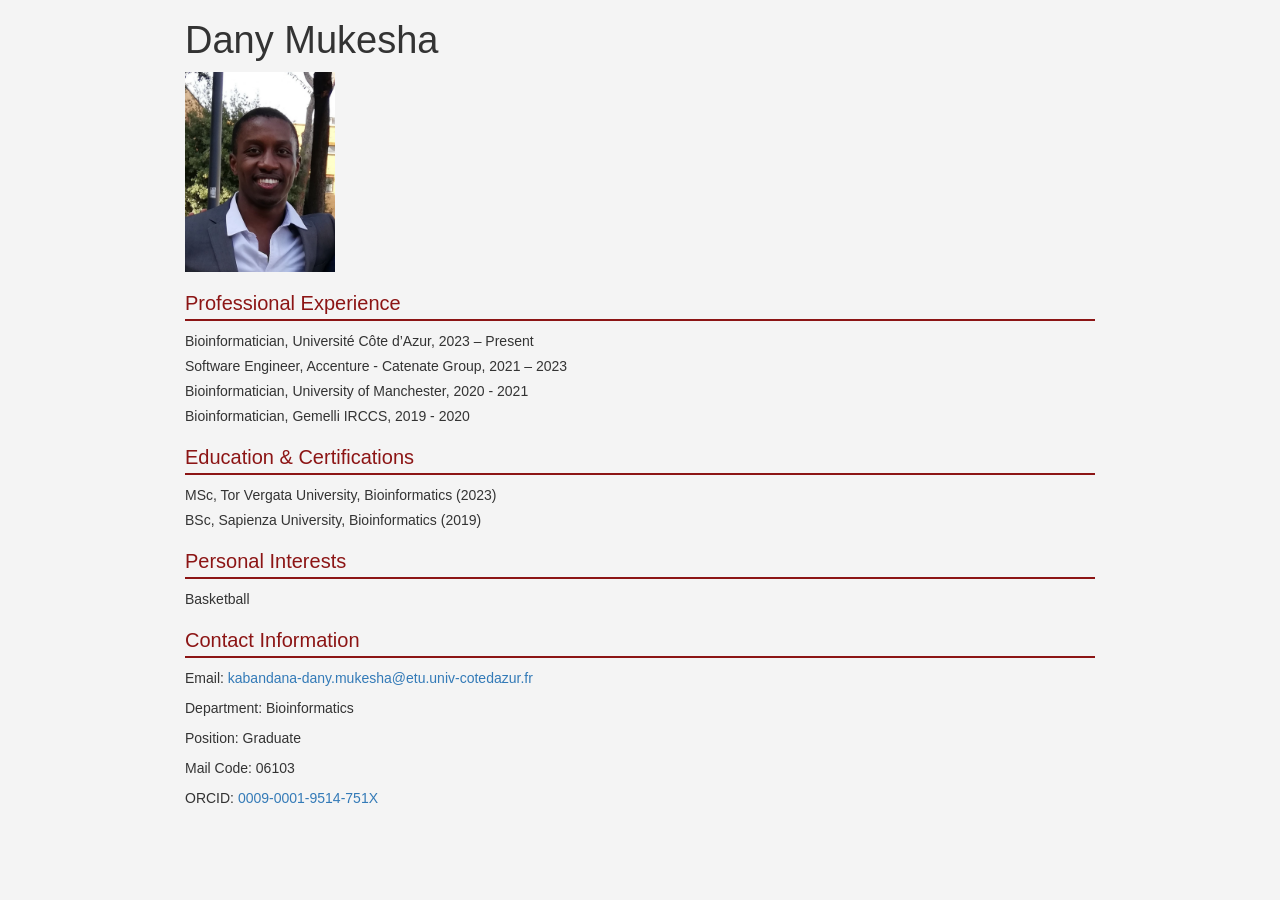
==== commit 1216f255: "updates" ====
--- a/index.html
+++ b/index.html
@@ -427,9 +427,7 @@
 </h1>
 <p>
 </p>
-<p>
-<a href="https://www.linkedin.com/in/dany-mukesha">https://www.linkedin.com/in/dany-mukesha</a>
-</p>
+<p><!--p><a href="https://www.linkedin.com/in/dany-mukesha">https://www.linkedin.com/in/dany-mukesha</a> (hibernated)</p--></p>
 </div>
 <div class="content">
 <div class="section">
@@ -469,7 +467,7 @@
 Personal Interests
 </h2>
 <p>
-Basketball, MMA
+Basketball
 </p>
 </div>
 <div class="section">
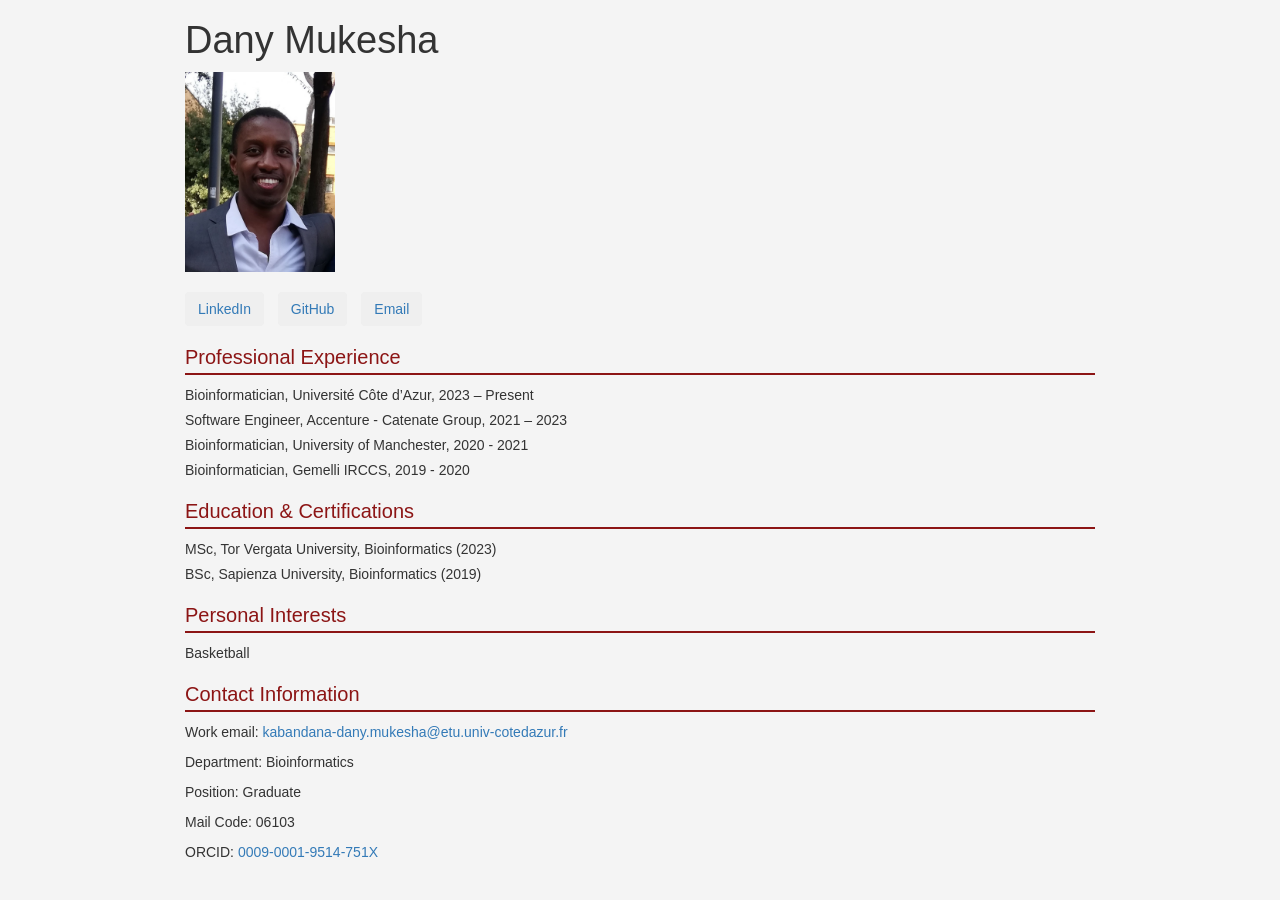
==== commit 114a3e2f: "add links to homepage" ====
--- a/index.html
+++ b/index.html
@@ -420,14 +420,42 @@
 .contact a:hover {
 text-decoration: underline;
 }
+
+.btn {
+#background-color: #e0e0e0; 
+#color: black;
+#border: 1px solid #ccc;
+#padding: 10px 20px;
+#text-transform: uppercase;
+#cursor: pointer;
+#border-radius: 5px;
+}
+.btn:hover {
+#background-color: #d0d0d0; 
+}
 </style>
 <div class="profile-header">
 <img src="[data-uri]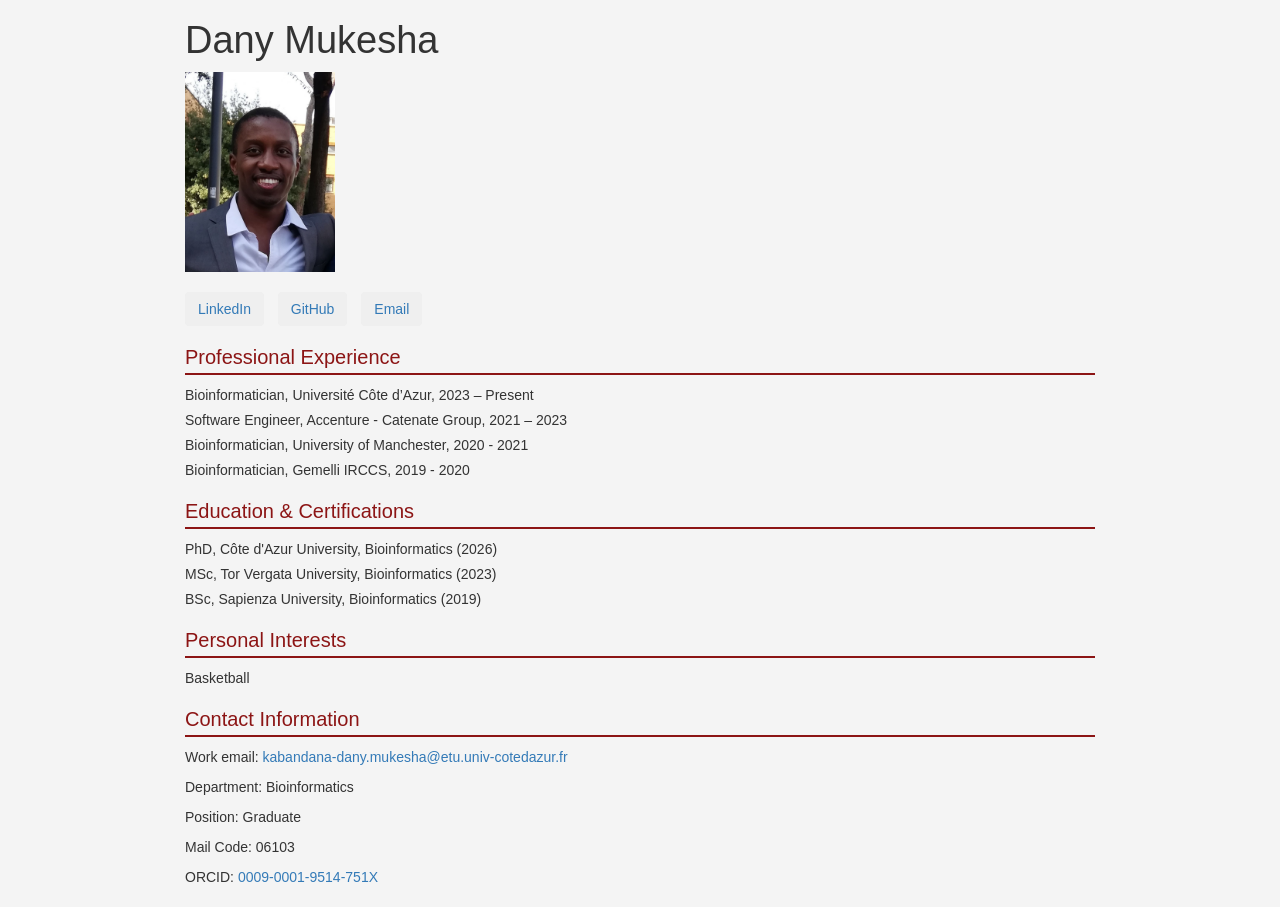
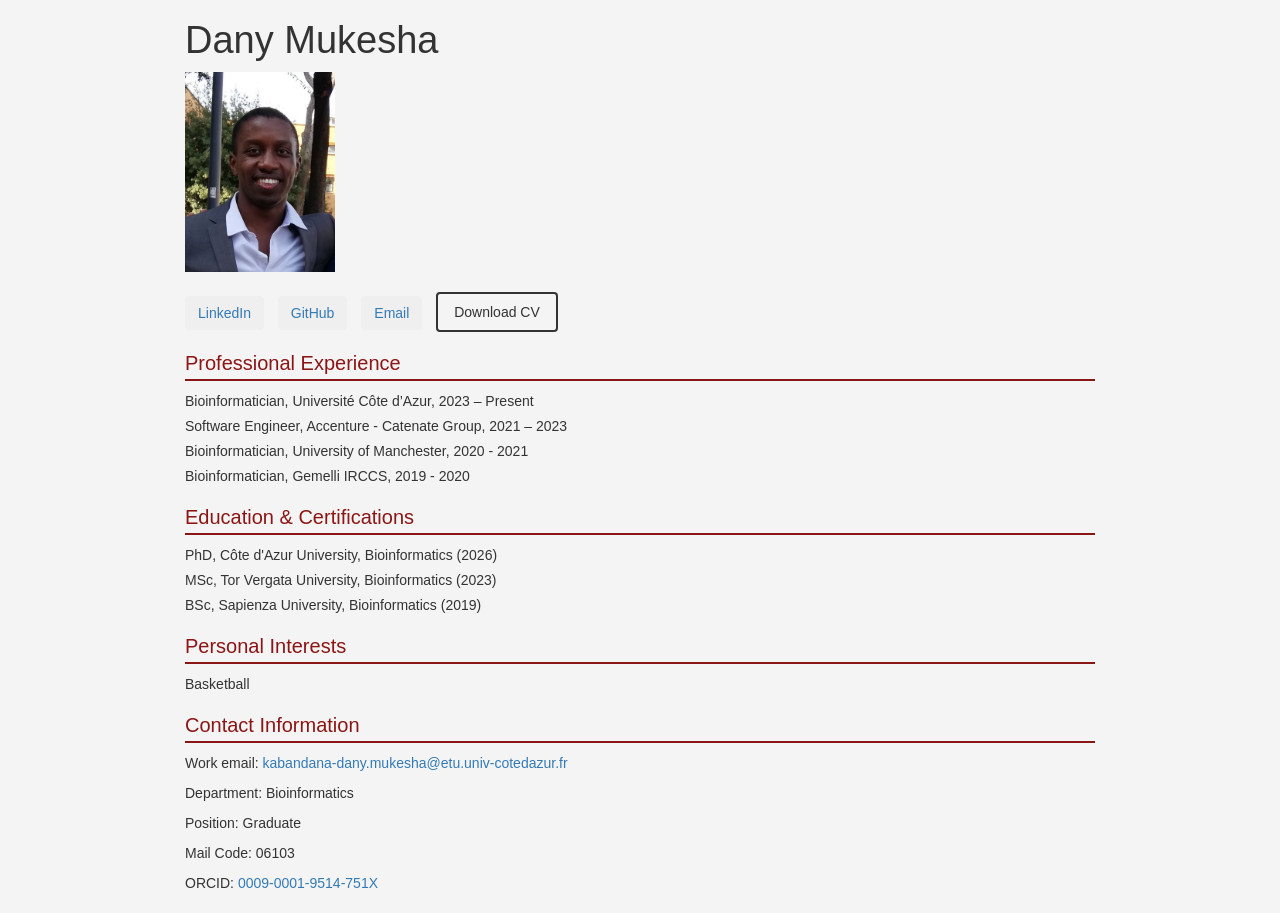
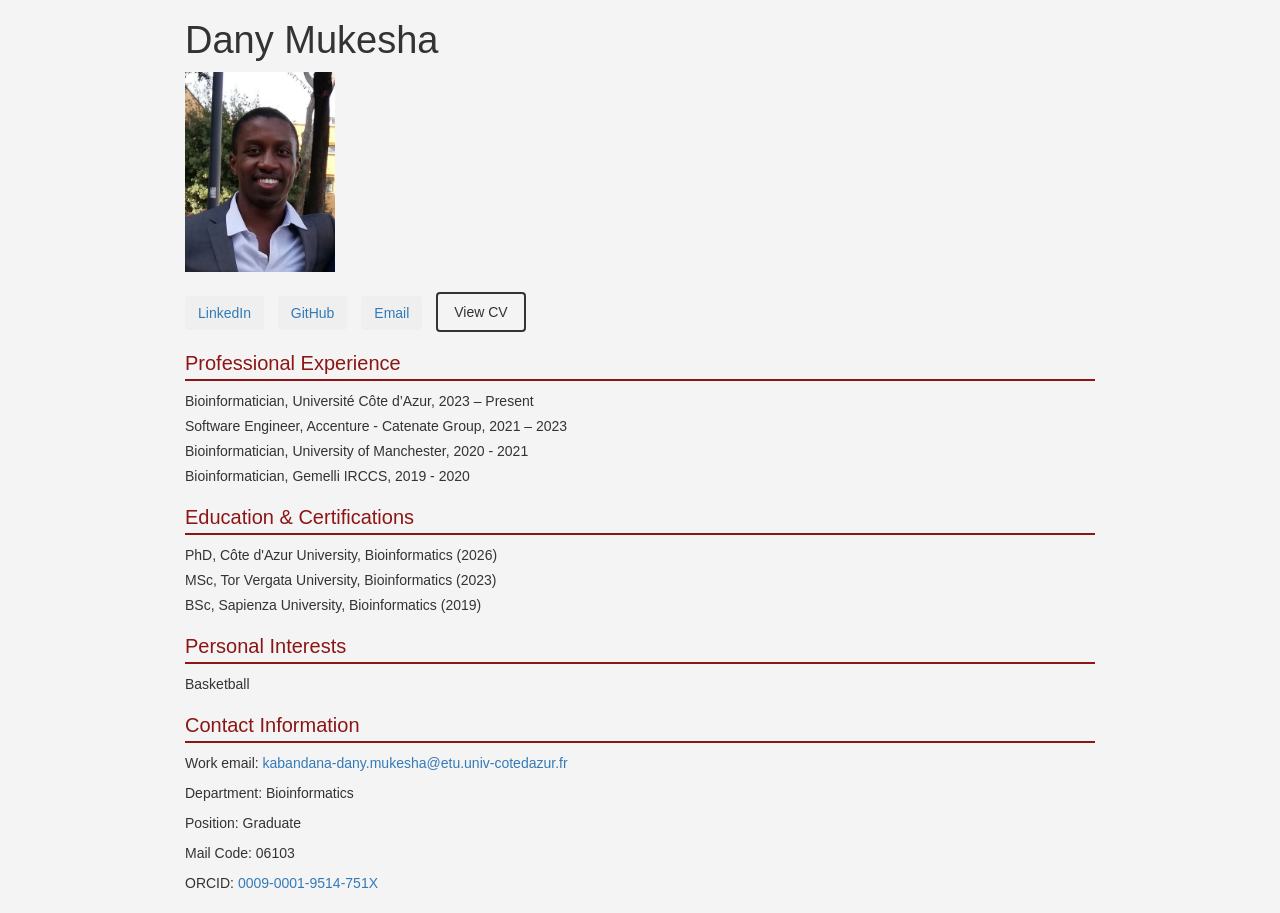
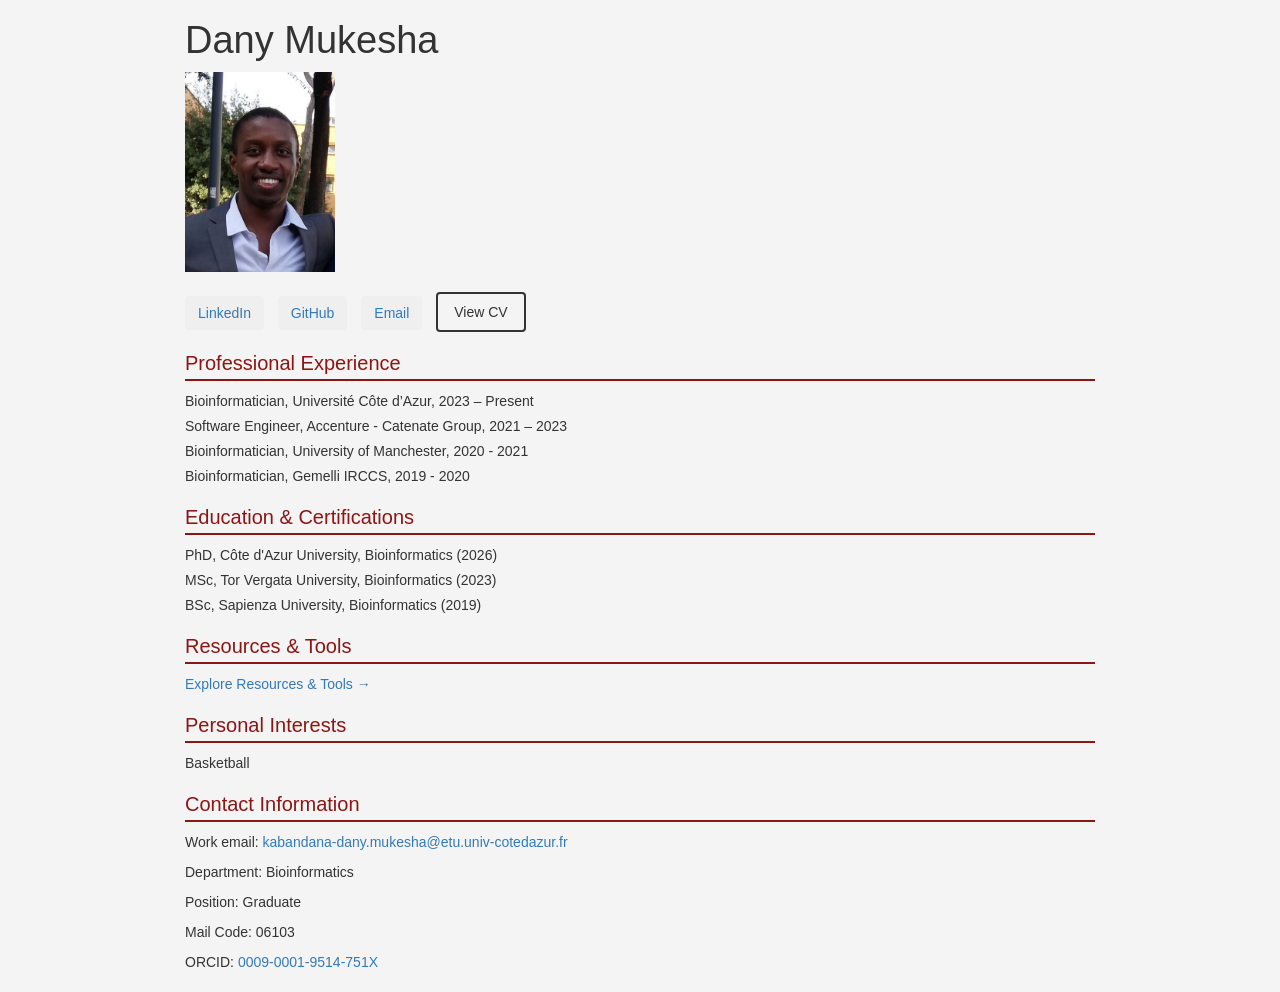
